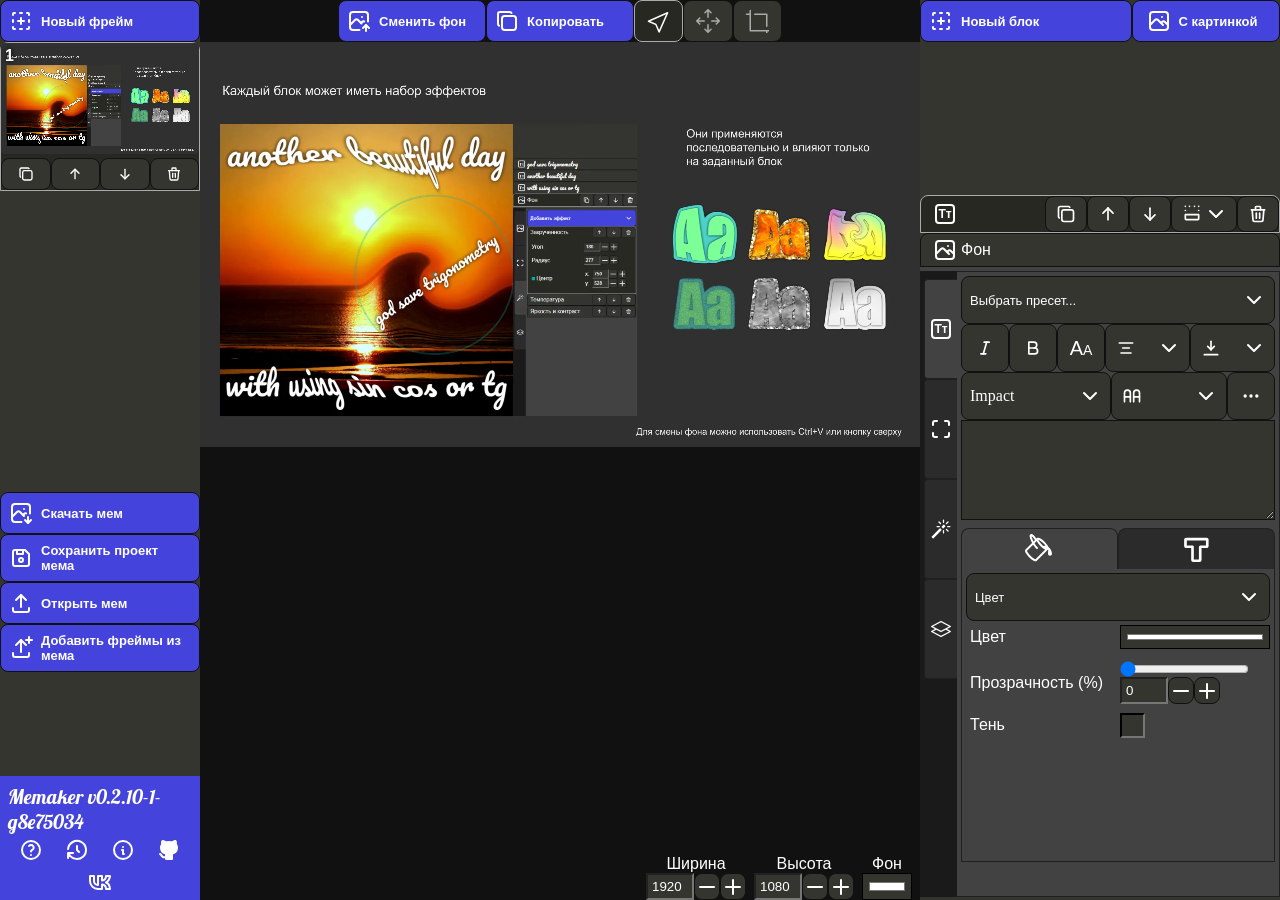
==== index.html @ e0b10270 "Deploy to GitHub pages" ====
<!DOCTYPE html>
<html lang="en">
	<head>
		<meta charset="utf-8" />
		<link rel="icon" href="./favicon.png" />
		<meta name="viewport" content="width=device-width" />
		<title>Memaker</title>
		
		<link href="./_app/immutable/assets/2.ce7e5492.css" rel="stylesheet">
		<link rel="modulepreload" href="./_app/immutable/entry/start.49e0e25c.js">
		<link rel="modulepreload" href="./_app/immutable/chunks/index.93773fab.js">
		<link rel="modulepreload" href="./_app/immutable/chunks/singletons.8a8982b1.js">
		<link rel="modulepreload" href="./_app/immutable/chunks/index.cdd71a1a.js">
		<link rel="modulepreload" href="./_app/immutable/entry/app.659d3647.js">
		<link rel="modulepreload" href="./_app/immutable/nodes/0.1fbc94a4.js">
		<link rel="modulepreload" href="./_app/immutable/nodes/2.ffaae3f9.js">
		<style>
			* {
				padding: 0;
				margin: 0;
				box-sizing: border-box;
			}
		</style>
		<link
			href="https://fonts.googleapis.com/css2?family=Lobster&family=Pacifico&family=Caveat&family=Comforter&family=Raleway&family=Lora&family=Marck+Script&family=Bad+Script&family=Tektur&family=Press+Start+2P&family=Unbounded&family=JetBrains+Mono"
			rel="stylesheet"
		/>
		<link href="https://fonts.cdnfonts.com/css/next-art" rel="stylesheet" />
		<link href="https://fonts.cdnfonts.com/css/helvetica-255" rel="stylesheet" />
		<link href="https://fonts.cdnfonts.com/css/impact" rel="stylesheet" />
	</head>
	<body data-sveltekit-preload-data="hover">
		<div style="display: contents">



<div style="--text-secondary: white;--secondary: #34352F;--secondary-hover: #3E3D32;--secondary-active: #272822;--border-secondary: 1px solid #111111;--border-secondary-hover: 1px solid #222222;--border-secondary-active: 1px solid #aaaaaa;--border: none;--text-error: #ff0000;" class="svelte-18sulqr"><button class="backdrop fixed svelte-f5gose"></button>
	<div class="container fixed svelte-f5gose"><article class="svelte-f5gose">
			<section class="svelte-f5gose"><article class="svelte-1ow4yee">Собираем интерфейс...</article></section>
			</article></div>
	
	
	
	<article class="svelte-1y8uz14"><section class="svelte-1y8uz14"><article role="button" tabindex="1" title="" class="primary svelte-1fxt9u9    border" style="justify-content:flex-start;width:100%;;"><svg xmlns="http://www.w3.org/2000/svg" width="24" height="24" viewBox="0 0 24 24" fill="none" stroke="currentColor" stroke-width="2" stroke-linecap="round" stroke-linejoin="round" class="tabler-icon tabler-icon-new-section "><path d="M9 12l6 0"></path><path d="M12 9l0 6"></path><path d="M4 6v-1a1 1 0 0 1 1 -1h1m5 0h2m5 0h1a1 1 0 0 1 1 1v1m0 5v2m0 5v1a1 1 0 0 1 -1 1h-1m-5 0h-2m-5 0h-1a1 1 0 0 1 -1 -1v-1m0 -5v-2m0 -5"></path></svg> <span class="svelte-1y8uz14">Новый фрейм</span>
</article>
		<article class="main svelte-1163nbh" style="height: 50%;min-height: 50%;max-height: 50%;">
		<article class="item svelte-1163nbh active"><article class="svelte-awjzj9"><header class="svelte-awjzj9">1</header>
	<canvas class="svelte-awjzj9"></canvas>
	<footer style="--buttons-height: 32px" class="svelte-zcq5oe"><article role="button" tabindex="1" title="Создать копию" class="default svelte-1fxt9u9    border" style="justify-content:center;width:100%;;"><svg xmlns="http://www.w3.org/2000/svg" width="16" height="16" viewBox="0 0 24 24" fill="none" stroke="currentColor" stroke-width="2" stroke-linecap="round" stroke-linejoin="round" class="tabler-icon tabler-icon-copy "><path d="M7 7m0 2.667a2.667 2.667 0 0 1 2.667 -2.667h8.666a2.667 2.667 0 0 1 2.667 2.667v8.666a2.667 2.667 0 0 1 -2.667 2.667h-8.666a2.667 2.667 0 0 1 -2.667 -2.667z"></path><path d="M4.012 16.737a2.005 2.005 0 0 1 -1.012 -1.737v-10c0 -1.1 .9 -2 2 -2h10c.75 0 1.158 .385 1.5 1"></path></svg>
</article>
	<article role="button" tabindex="1" title="Поменять местами с верхним" class="default svelte-1fxt9u9    border" style="justify-content:center;width:100%;;"><svg xmlns="http://www.w3.org/2000/svg" width="16" height="16" viewBox="0 0 24 24" fill="none" stroke="currentColor" stroke-width="2" stroke-linecap="round" stroke-linejoin="round" class="tabler-icon tabler-icon-arrow-up "><path d="M12 5l0 14"></path><path d="M18 11l-6 -6"></path><path d="M6 11l6 -6"></path></svg>
</article>
	<article role="button" tabindex="1" title="Поменять местами с нижним" class="default svelte-1fxt9u9    border" style="justify-content:center;width:100%;;"><svg xmlns="http://www.w3.org/2000/svg" width="16" height="16" viewBox="0 0 24 24" fill="none" stroke="currentColor" stroke-width="2" stroke-linecap="round" stroke-linejoin="round" class="tabler-icon tabler-icon-arrow-down "><path d="M12 5l0 14"></path><path d="M18 13l-6 6"></path><path d="M6 13l6 6"></path></svg>
</article>
	
	<article role="button" tabindex="1" title="Удалить" class="danger svelte-1fxt9u9    border" style="justify-content:center;width:100%;;"><svg xmlns="http://www.w3.org/2000/svg" width="16" height="16" viewBox="0 0 24 24" fill="none" stroke="currentColor" stroke-width="2" stroke-linecap="round" stroke-linejoin="round" class="tabler-icon tabler-icon-trash "><path d="M4 7l16 0"></path><path d="M10 11l0 6"></path><path d="M14 11l0 6"></path><path d="M5 7l1 12a2 2 0 0 0 2 2h8a2 2 0 0 0 2 -2l1 -12"></path><path d="M9 7v-3a1 1 0 0 1 1 -1h4a1 1 0 0 1 1 1v3"></path></svg>
</article>
</footer>
</article>
		</article>
</article>
		<article role="button" tabindex="1" title="" class="primary svelte-1fxt9u9    border" style="justify-content:flex-start;width:100%;;"><svg xmlns="http://www.w3.org/2000/svg" width="24" height="24" viewBox="0 0 24 24" fill="none" stroke="currentColor" stroke-width="2" stroke-linecap="round" stroke-linejoin="round" class="tabler-icon tabler-icon-photo-down "><path d="M15 8h.01"></path><path d="M12.5 21h-6.5a3 3 0 0 1 -3 -3v-12a3 3 0 0 1 3 -3h12a3 3 0 0 1 3 3v6.5"></path><path d="M3 16l5 -5c.928 -.893 2.072 -.893 3 0l4 4"></path><path d="M14 14l1 -1c.653 -.629 1.413 -.815 2.13 -.559"></path><path d="M19 16v6"></path><path d="M22 19l-3 3l-3 -3"></path></svg> <span class="svelte-1y8uz14">Скачать мем</span>
</article>
		<article role="button" tabindex="1" title="" class="primary svelte-1fxt9u9    border" style="justify-content:flex-start;width:100%;;"><svg xmlns="http://www.w3.org/2000/svg" width="24" height="24" viewBox="0 0 24 24" fill="none" stroke="currentColor" stroke-width="2" stroke-linecap="round" stroke-linejoin="round" class="tabler-icon tabler-icon-device-floppy "><path d="M6 4h10l4 4v10a2 2 0 0 1 -2 2h-12a2 2 0 0 1 -2 -2v-12a2 2 0 0 1 2 -2"></path><path d="M12 14m-2 0a2 2 0 1 0 4 0a2 2 0 1 0 -4 0"></path><path d="M14 4l0 4l-6 0l0 -4"></path></svg> <span class="svelte-1y8uz14">Сохранить проект мема</span>
</article>
		<label class=" svelte-187m8cr"><article role="button" tabindex="1" title="" class="primary svelte-1fxt9u9    border" style="justify-content:flex-start;width:100%;;"><svg xmlns="http://www.w3.org/2000/svg" width="24" height="24" viewBox="0 0 24 24" fill="none" stroke="currentColor" stroke-width="2" stroke-linecap="round" stroke-linejoin="round" class="tabler-icon tabler-icon-upload "><path d="M4 17v2a2 2 0 0 0 2 2h12a2 2 0 0 0 2 -2v-2"></path><path d="M7 9l5 -5l5 5"></path><path d="M12 4l0 12"></path></svg><span class="svelte-1y8uz14">Открыть мем</span>
</article>
	<input accept=".meme" type="file" class="svelte-187m8cr">
</label>
		<label class=" svelte-187m8cr"><article role="button" tabindex="1" title="" class="primary svelte-1fxt9u9    border" style="justify-content:flex-start;width:100%;;"><svg class="icon icon-tabler icon-tabler-upload" fill="none" stroke="currentColor" stroke-linecap="round" stroke-linejoin="round" stroke-width="2" version="1.1" width="24" height="24" viewBox="0 0 24 24" xmlns="http://www.w3.org/2000/svg" style="min-width:24px"><path d="M0 0h24v24H0z" fill="none" stroke="none"></path><path d="m4 17v2a2 2 0 0 0 2 2h12a2 2 0 0 0 2-2v-2"></path><path d="m7 9 5-5 5 5"></path><path d="m12 4v12"></path><path d="m17 4h6"></path><path d="m20 1v6"></path></svg><span class="svelte-1y8uz14">Добавить фреймы из мема</span>
</article>
	<input accept=".meme" type="file" class="svelte-187m8cr">
</label>
		<article class="svelte-m4jmhf">
	
	<header class="svelte-m4jmhf">Memaker v0.2.10-1-g8e75034</header>
	<section class="svelte-m4jmhf">
		<div title="Открыть пример" class="svelte-m4jmhf"><svg xmlns="http://www.w3.org/2000/svg" width="24" height="24" viewBox="0 0 24 24" fill="none" stroke="currentColor" stroke-width="2" stroke-linecap="round" stroke-linejoin="round" class="tabler-icon tabler-icon-help "><path d="M12 12m-9 0a9 9 0 1 0 18 0a9 9 0 1 0 -18 0"></path><path d="M12 17l0 .01"></path><path d="M12 13.5a1.5 1.5 0 0 1 1 -1.5a2.6 2.6 0 1 0 -3 -4"></path></svg></div>
		
		<div title="История версий приложения" class="svelte-m4jmhf"><svg xmlns="http://www.w3.org/2000/svg" width="24" height="24" viewBox="0 0 24 24" fill="none" stroke="currentColor" stroke-width="2" stroke-linecap="round" stroke-linejoin="round" class="tabler-icon tabler-icon-history "><path d="M12 8l0 4l2 2"></path><path d="M3.05 11a9 9 0 1 1 .5 4m-.5 5v-5h5"></path></svg></div>
		
		<div title="О проекте" class="svelte-m4jmhf"><svg xmlns="http://www.w3.org/2000/svg" width="24" height="24" viewBox="0 0 24 24" fill="none" stroke="currentColor" stroke-width="2" stroke-linecap="round" stroke-linejoin="round" class="tabler-icon tabler-icon-info-circle "><path d="M3 12a9 9 0 1 0 18 0a9 9 0 0 0 -18 0"></path><path d="M12 9h.01"></path><path d="M11 12h1v4h1"></path></svg></div>
		<a target="_blank" rel="noreferrer" title="GitHub репозиторий" href="https://github.com/RobolabGs2/memaker" class="svelte-m4jmhf"><svg xmlns="http://www.w3.org/2000/svg" width="24" height="24" viewBox="0 0 24 24" fill="none" stroke="currentColor" stroke-width="2" stroke-linecap="round" stroke-linejoin="round" class="tabler-icon tabler-icon-brand-github-filled "><path d="M5.315 2.1c.791 -.113 1.9 .145 3.333 .966l.272 .161l.16 .1l.397 -.083a13.3 13.3 0 0 1 4.59 -.08l.456 .08l.396 .083l.161 -.1c1.385 -.84 2.487 -1.17 3.322 -1.148l.164 .008l.147 .017l.076 .014l.05 .011l.144 .047a1 1 0 0 1 .53 .514a5.2 5.2 0 0 1 .397 2.91l-.047 .267l-.046 .196l.123 .163c.574 .795 .93 1.728 1.03 2.707l.023 .295l.007 .272c0 3.855 -1.659 5.883 -4.644 6.68l-.245 .061l-.132 .029l.014 .161l.008 .157l.004 .365l-.002 .213l-.003 3.834a1 1 0 0 1 -.883 .993l-.117 .007h-6a1 1 0 0 1 -.993 -.883l-.007 -.117v-.734c-1.818 .26 -3.03 -.424 -4.11 -1.878l-.535 -.766c-.28 -.396 -.455 -.579 -.589 -.644l-.048 -.019a1 1 0 0 1 .564 -1.918c.642 .188 1.074 .568 1.57 1.239l.538 .769c.76 1.079 1.36 1.459 2.609 1.191l.001 -.678l-.018 -.168a5.03 5.03 0 0 1 -.021 -.824l.017 -.185l.019 -.12l-.108 -.024c-2.976 -.71 -4.703 -2.573 -4.875 -6.139l-.01 -.31l-.004 -.292a5.6 5.6 0 0 1 .908 -3.051l.152 -.222l.122 -.163l-.045 -.196a5.2 5.2 0 0 1 .145 -2.642l.1 -.282l.106 -.253a1 1 0 0 1 .529 -.514l.144 -.047l.154 -.03z" stroke-width="0" fill="currentColor"></path></svg></a>
		<a target="_blank" rel="noreferrer" title="Группа ВК" href="https://vk.com/memaker_app" class="svelte-m4jmhf"><svg xmlns="http://www.w3.org/2000/svg" width="24" height="24" viewBox="0 0 24 24" fill="none" stroke="currentColor" stroke-width="2" stroke-linecap="round" stroke-linejoin="round" class="tabler-icon tabler-icon-brand-vk "><path d="M14 19h-4a8 8 0 0 1 -8 -8v-5h4v5a4 4 0 0 0 4 4h0v-9h4v4.5l.03 0a4.531 4.531 0 0 0 3.97 -4.496h4l-.342 1.711a6.858 6.858 0 0 1 -3.658 4.789h0a5.34 5.34 0 0 1 3.566 4.111l.434 2.389h0h-4a4.531 4.531 0 0 0 -3.97 -4.496v4.5z"></path></svg></a></section>
</article></section>
	<section class="svelte-1y8uz14"><header class="controls svelte-1y8uz14"><label class=" svelte-187m8cr"><article role="button" tabindex="1" title="" class="primary svelte-1fxt9u9    border" style="justify-content:flex-start;width:100%;;"><svg xmlns="http://www.w3.org/2000/svg" width="24" height="24" viewBox="0 0 24 24" fill="none" stroke="currentColor" stroke-width="2" stroke-linecap="round" stroke-linejoin="round" class="tabler-icon tabler-icon-photo-up "><path d="M15 8h.01"></path><path d="M12.5 21h-6.5a3 3 0 0 1 -3 -3v-12a3 3 0 0 1 3 -3h12a3 3 0 0 1 3 3v6.5"></path><path d="M3 16l5 -5c.928 -.893 2.072 -.893 3 0l3.5 3.5"></path><path d="M14 14l1 -1c.679 -.653 1.473 -.829 2.214 -.526"></path><path d="M19 22v-6"></path><path d="M22 19l-3 -3l-3 3"></path></svg><span class="svelte-1y8uz14">Сменить фон</span>
</article>
	<input accept="image/*" type="file" class="svelte-187m8cr">
</label>
			<article role="button" tabindex="1" title="" class="primary svelte-1fxt9u9    border" style="justify-content:flex-start;width:100%;;"><svg xmlns="http://www.w3.org/2000/svg" width="24" height="24" viewBox="0 0 24 24" fill="none" stroke="currentColor" stroke-width="2" stroke-linecap="round" stroke-linejoin="round" class="tabler-icon tabler-icon-copy "><path d="M7 7m0 2.667a2.667 2.667 0 0 1 2.667 -2.667h8.666a2.667 2.667 0 0 1 2.667 2.667v8.666a2.667 2.667 0 0 1 -2.667 2.667h-8.666a2.667 2.667 0 0 1 -2.667 -2.667z"></path><path d="M4.012 16.737a2.005 2.005 0 0 1 -1.012 -1.737v-10c0 -1.1 .9 -2 2 -2h10c.75 0 1.158 .385 1.5 1"></path></svg><span class="svelte-1y8uz14">Копировать</span>
</article>
			<article class="svelte-1v11mi3"><article role="button" tabindex="1" title="Указатель" class="default svelte-1fxt9u9 active   border" style="justify-content:center;width:100%;;"><svg width="24" height="24" viewBox="0 0 16 16" style="--sx: 1; --sy: 1; --r: 0deg" class="svelte-6o90uh"><path d="M14.082 2.182a.5.5 0 0 1 .103.557L8.528 15.467a.5.5 0 0 1-.917-.007L5.57 10.694.803 8.652a.5.5 0 0 1-.006-.916l12.728-5.657a.5.5 0 0 1 .556.103zM2.25 8.184l3.897 1.67a.5.5 0 0 1 .262.263l1.67 3.897L12.743 3.52 2.25 8.184z" class="svelte-6o90uh"></path></svg>
		
</article><article role="button" tabindex="1" title="Модифицировать блок
(для прямоугольных блоков)" class="default svelte-1fxt9u9  disabled  border" style="justify-content:center;width:100%;;"><svg width="24" height="24" viewBox="0 0 16 16" style="--sx: 1; --sy: 1; --r: 0deg" class="svelte-6o90uh"><path d="M7.646.146a.5.5 0 0 1 .708 0l2 2a.5.5 0 0 1-.708.708L8.5 1.707V5.5a.5.5 0 0 1-1 0V1.707L6.354 2.854a.5.5 0 1 1-.708-.708l2-2zM8 10a.5.5 0 0 1 .5.5v3.793l1.146-1.147a.5.5 0 0 1 .708.708l-2 2a.5.5 0 0 1-.708 0l-2-2a.5.5 0 0 1 .708-.708L7.5 14.293V10.5A.5.5 0 0 1 8 10zM.146 8.354a.5.5 0 0 1 0-.708l2-2a.5.5 0 1 1 .708.708L1.707 7.5H5.5a.5.5 0 0 1 0 1H1.707l1.147 1.146a.5.5 0 0 1-.708.708l-2-2zM10 8a.5.5 0 0 1 .5-.5h3.793l-1.147-1.146a.5.5 0 0 1 .708-.708l2 2a.5.5 0 0 1 0 .708l-2 2a.5.5 0 0 1-.708-.708L14.293 8.5H10.5A.5.5 0 0 1 10 8z" class="svelte-6o90uh"></path></svg>
		
</article><article role="button" tabindex="1" title="Обрезать изображение
(для прямоугольных блоков)" class="default svelte-1fxt9u9  disabled  border" style="justify-content:center;width:100%;;"><svg width="24" height="24" viewBox="0 0 16 16" style="--sx: 1; --sy: 1; --r: 0deg" class="svelte-6o90uh"><path d="M3.5.5A.5.5 0 0 1 4 1v13h13a.5.5 0 0 1 0 1h-2v2a.5.5 0 0 1-1 0v-2H3.5a.5.5 0 0 1-.5-.5V4H1a.5.5 0 0 1 0-1h2V1a.5.5 0 0 1 .5-.5zm2.5 3a.5.5 0 0 1 .5-.5h8a.5.5 0 0 1 .5.5v8a.5.5 0 0 1-1 0V4H6.5a.5.5 0 0 1-.5-.5z" class="svelte-6o90uh"></path></svg>
		
</article>
</article></header>
		<header class="canvas svelte-1y8uz14"><article class="svelte-flcf9e"><canvas style="background-image: url(./_app/immutable/assets/transparency_background.5a910bcc.webp)" class="svelte-flcf9e"></canvas>
	<canvas class="svelte-flcf9e"></canvas>
</article></header>
		
		<article class="svelte-yg88id"><section class="svelte-yg88id">Ширина<article class="svelte-iwgdm5">
	<input style="width:48px;" value="600">
	<footer class="svelte-iwgdm5"><article role="button" tabindex="1" title="Шаг: 1
Ctrl: x2
Shift: x5" class="default svelte-1fxt9u9   disablePadding border" style="justify-content:center;width:100%;;"><svg xmlns="http://www.w3.org/2000/svg" width="24" height="24" viewBox="0 0 24 24" fill="none" stroke="currentColor" stroke-width="2" stroke-linecap="round" stroke-linejoin="round" class="tabler-icon tabler-icon-minus "><path d="M5 12l14 0"></path></svg>
</article>
			<article role="button" tabindex="1" title="Шаг: 1
Ctrl: x2
Shift: x5" class="default svelte-1fxt9u9   disablePadding border" style="justify-content:center;width:100%;;"><svg xmlns="http://www.w3.org/2000/svg" width="24" height="24" viewBox="0 0 24 24" fill="none" stroke="currentColor" stroke-width="2" stroke-linecap="round" stroke-linejoin="round" class="tabler-icon tabler-icon-plus "><path d="M12 5l0 14"></path><path d="M5 12l14 0"></path></svg>
</article></footer>
</article></section>
	<section class="svelte-yg88id">Высота<article class="svelte-iwgdm5">
	<input style="width:48px;" value="300">
	<footer class="svelte-iwgdm5"><article role="button" tabindex="1" title="Шаг: 1
Ctrl: x2
Shift: x5" class="default svelte-1fxt9u9   disablePadding border" style="justify-content:center;width:100%;;"><svg xmlns="http://www.w3.org/2000/svg" width="24" height="24" viewBox="0 0 24 24" fill="none" stroke="currentColor" stroke-width="2" stroke-linecap="round" stroke-linejoin="round" class="tabler-icon tabler-icon-minus "><path d="M5 12l14 0"></path></svg>
</article>
			<article role="button" tabindex="1" title="Шаг: 1
Ctrl: x2
Shift: x5" class="default svelte-1fxt9u9   disablePadding border" style="justify-content:center;width:100%;;"><svg xmlns="http://www.w3.org/2000/svg" width="24" height="24" viewBox="0 0 24 24" fill="none" stroke="currentColor" stroke-width="2" stroke-linecap="round" stroke-linejoin="round" class="tabler-icon tabler-icon-plus "><path d="M12 5l0 14"></path><path d="M5 12l14 0"></path></svg>
</article></footer>
</article></section>
	<section class="svelte-yg88id">Фон<input type="color" value="#ffffff"></section>
	
</article>
		</section>
	<section class="svelte-1y8uz14"><header style="display: flex;"><article role="button" tabindex="1" title="" class="primary svelte-1fxt9u9    border" style="justify-content:flex-start;width:100%;;"><svg xmlns="http://www.w3.org/2000/svg" width="24" height="24" viewBox="0 0 24 24" fill="none" stroke="currentColor" stroke-width="2" stroke-linecap="round" stroke-linejoin="round" class="tabler-icon tabler-icon-new-section "><path d="M9 12l6 0"></path><path d="M12 9l0 6"></path><path d="M4 6v-1a1 1 0 0 1 1 -1h1m5 0h2m5 0h1a1 1 0 0 1 1 1v1m0 5v2m0 5v1a1 1 0 0 1 -1 1h-1m-5 0h-2m-5 0h-1a1 1 0 0 1 -1 -1v-1m0 -5v-2m0 -5"></path></svg> <span class="svelte-1y8uz14">Новый блок</span>
</article>
			<article role="button" tabindex="1" title="" class="primary svelte-1fxt9u9   disablePadding border" style="justify-content:center;width:148px;min-width:148px;max-width:148px;;"><svg xmlns="http://www.w3.org/2000/svg" width="24" height="24" viewBox="0 0 24 24" fill="none" stroke="currentColor" stroke-width="2" stroke-linecap="round" stroke-linejoin="round" class="tabler-icon tabler-icon-photo "><path d="M15 8h.01"></path><path d="M3 6a3 3 0 0 1 3 -3h12a3 3 0 0 1 3 3v12a3 3 0 0 1 -3 3h-12a3 3 0 0 1 -3 -3v-12z"></path><path d="M3 16l5 -5c.928 -.893 2.072 -.893 3 0l5 5"></path><path d="M14 14l1 -1c.928 -.893 2.072 -.893 3 0l3 3"></path></svg> <span class="svelte-1y8uz14">С картинкой</span>
</article></header>
		<article class="main svelte-1163nbh reverse" style="height: 25%;min-height: 25%;max-height: 25%;">
		<article class="item svelte-1163nbh active"><article class="svelte-bube6y"><section class="svelte-bube6y"><span class="icon svelte-1xqd1d5" style="
width: 20px;
min-width: 20px;
height: 20px;
min-height: 20px;
font-size: 12px;
">Тт</span>
			<span style="font:normal normal normal 16px &quot;Impact&quot;;" class="svelte-bube6y">Loading...</span></section>
	<footer style="--buttons-height: 36px" class="svelte-zcq5oe"><article role="button" tabindex="1" title="Создать копию" class="default svelte-1fxt9u9    border" style="justify-content:center;width:100%;;"><svg xmlns="http://www.w3.org/2000/svg" width="20" height="20" viewBox="0 0 24 24" fill="none" stroke="currentColor" stroke-width="2" stroke-linecap="round" stroke-linejoin="round" class="tabler-icon tabler-icon-copy "><path d="M7 7m0 2.667a2.667 2.667 0 0 1 2.667 -2.667h8.666a2.667 2.667 0 0 1 2.667 2.667v8.666a2.667 2.667 0 0 1 -2.667 2.667h-8.666a2.667 2.667 0 0 1 -2.667 -2.667z"></path><path d="M4.012 16.737a2.005 2.005 0 0 1 -1.012 -1.737v-10c0 -1.1 .9 -2 2 -2h10c.75 0 1.158 .385 1.5 1"></path></svg>
</article>
	<article role="button" tabindex="1" title="Поменять местами с верхним" class="default svelte-1fxt9u9    border" style="justify-content:center;width:100%;;"><svg xmlns="http://www.w3.org/2000/svg" width="20" height="20" viewBox="0 0 24 24" fill="none" stroke="currentColor" stroke-width="2" stroke-linecap="round" stroke-linejoin="round" class="tabler-icon tabler-icon-arrow-up "><path d="M12 5l0 14"></path><path d="M18 11l-6 -6"></path><path d="M6 11l6 -6"></path></svg>
</article>
	<article role="button" tabindex="1" title="Поменять местами с нижним" class="default svelte-1fxt9u9    border" style="justify-content:center;width:100%;;"><svg xmlns="http://www.w3.org/2000/svg" width="20" height="20" viewBox="0 0 24 24" fill="none" stroke="currentColor" stroke-width="2" stroke-linecap="round" stroke-linejoin="round" class="tabler-icon tabler-icon-arrow-down "><path d="M12 5l0 14"></path><path d="M18 13l-6 6"></path><path d="M6 13l6 6"></path></svg>
</article>
	<article style="height:36px;width:100%;flex:1;" class="svelte-wcd5xi"><article role="button" tabindex="1" title="" class="default svelte-1fxt9u9    border" style="justify-content:space-between;width:100%;height:36px;width:100%;;"><svg xmlns="http://www.w3.org/2000/svg" width="20" height="20" viewBox="0 0 24 24" fill="none" stroke="currentColor" stroke-width="2" stroke-linecap="round" stroke-linejoin="round" class="tabler-icon tabler-icon-settings "><path d="M10.325 4.317c.426 -1.756 2.924 -1.756 3.35 0a1.724 1.724 0 0 0 2.573 1.066c1.543 -.94 3.31 .826 2.37 2.37a1.724 1.724 0 0 0 1.065 2.572c1.756 .426 1.756 2.924 0 3.35a1.724 1.724 0 0 0 -1.066 2.573c.94 1.543 -.826 3.31 -2.37 2.37a1.724 1.724 0 0 0 -2.572 1.065c-.426 1.756 -2.924 1.756 -3.35 0a1.724 1.724 0 0 0 -2.573 -1.066c-1.543 .94 -3.31 -.826 -2.37 -2.37a1.724 1.724 0 0 0 -1.065 -2.572c-1.756 -.426 -1.756 -2.924 0 -3.35a1.724 1.724 0 0 0 1.066 -2.573c-.94 -1.543 .826 -3.31 2.37 -2.37c1 .608 2.296 .07 2.572 -1.065z"></path><path d="M9 12a3 3 0 1 0 6 0a3 3 0 0 0 -6 0"></path></svg>
		<svg xmlns="http://www.w3.org/2000/svg" width="24" height="24" viewBox="0 0 24 24" fill="none" stroke="currentColor" stroke-width="2" stroke-linecap="round" stroke-linejoin="round" class="tabler-icon tabler-icon-chevron-down "><path d="M6 9l6 6l6 -6"></path></svg>
</article>
	
</article>
	<article role="button" tabindex="1" title="Удалить" class="danger svelte-1fxt9u9    border" style="justify-content:center;width:100%;;"><svg xmlns="http://www.w3.org/2000/svg" width="20" height="20" viewBox="0 0 24 24" fill="none" stroke="currentColor" stroke-width="2" stroke-linecap="round" stroke-linejoin="round" class="tabler-icon tabler-icon-trash "><path d="M4 7l16 0"></path><path d="M10 11l0 6"></path><path d="M14 11l0 6"></path><path d="M5 7l1 12a2 2 0 0 0 2 2h8a2 2 0 0 0 2 -2l1 -12"></path><path d="M9 7v-3a1 1 0 0 1 1 -1h4a1 1 0 0 1 1 1v3"></path></svg>
</article>
</footer>
</article>
		</article>
</article>
		<article class="horizontal svelte-w57e1d"><header class="horizontal svelte-w57e1d" title="Двойным кликом можно свернуть/развернуть вкладки">
				<section class="tab horizontal svelte-w57e1d active"><div class="center svelte-1y8uz14" title="Текст"><span class="icon svelte-1xqd1d5" style="
width: 20px;
min-width: 20px;
height: 20px;
min-height: 20px;
font-size: 12px;
">Тт</span></div>
				</section>
				<section class="tab horizontal svelte-w57e1d"><div class="center svelte-1y8uz14" title="Контейнер"><svg xmlns="http://www.w3.org/2000/svg" width="24" height="24" viewBox="0 0 24 24" fill="none" stroke="currentColor" stroke-width="2" stroke-linecap="round" stroke-linejoin="round" class="tabler-icon tabler-icon-border-corners "><path d="M16 4h2a2 2 0 0 1 2 2v2"></path><path d="M20 16v2a2 2 0 0 1 -2 2h-2"></path><path d="M8 20h-2a2 2 0 0 1 -2 -2v-2"></path><path d="M4 8v-2a2 2 0 0 1 2 -2h2"></path></svg></div>
				</section>
				<section class="tab horizontal svelte-w57e1d"><div class="center svelte-1y8uz14" title="Эффекты"><svg width="20" height="20" viewBox="0 0 16 16" style="--sx: 1; --sy: 1; --r: 0deg" class="svelte-6o90uh"><path d="M9.5 2.672a.5.5 0 1 0 1 0V.843a.5.5 0 0 0-1 0zm4.5.035A.5.5 0 0 0 13.293 2L12 3.293a.5.5 0 1 0 .707.707zM7.293 4A.5.5 0 1 0 8 3.293L6.707 2A.5.5 0 0 0 6 2.707zm-.621 2.5a.5.5 0 1 0 0-1H4.843a.5.5 0 1 0 0 1zm8.485 0a.5.5 0 1 0 0-1h-1.829a.5.5 0 0 0 0 1zM13.293 10A.5.5 0 1 0 14 9.293L12.707 8a.5.5 0 1 0-.707.707zM9.5 11.157a.5.5 0 0 0 1 0V9.328a.5.5 0 0 0-1 0zm1.854-5.097a.5.5 0 0 0 0-.706l-.708-.708a.5.5 0 0 0-.707 0L8.646 5.94a.5.5 0 0 0 0 .707l.708.708a.5.5 0 0 0 .707 0l1.293-1.293Zm-3 3a.5.5 0 0 0 0-.706l-.708-.708a.5.5 0 0 0-.707 0L.646 13.94a.5.5 0 0 0 0 .707l.708.708a.5.5 0 0 0 .707 0z" class="svelte-6o90uh"></path></svg></div>
				</section>
				<section class="tab horizontal svelte-w57e1d"><div class="center svelte-1y8uz14" title="Наложение"><svg width="20" height="20" viewBox="0 0 16 16" style="--sx: 1; --sy: 1; --r: 0deg" class="svelte-6o90uh"><path d="M8.235 1.559a.5.5 0 0 0-.47 0l-7.5 4a.5.5 0 0 0 0 .882L3.188 8 .264 9.559a.5.5 0 0 0 0 .882l7.5 4a.5.5 0 0 0 .47 0l7.5-4a.5.5 0 0 0 0-.882L12.813 8l2.922-1.559a.5.5 0 0 0 0-.882zm3.515 7.008L14.438 10 8 13.433 1.562 10 4.25 8.567l3.515 1.874a.5.5 0 0 0 .47 0zM8 9.433 1.562 6 8 2.567 14.438 6z" class="svelte-6o90uh"></path></svg></div>
				</section></header>
	<section class="content svelte-w57e1d"><div slot="content"><article><article style="height:48px;width:100%;" class="svelte-wcd5xi"><article role="button" tabindex="1" title="" class="default svelte-1fxt9u9    border" style="justify-content:space-between;width:100%;height:48px;width:100%;;"><div>Выбрать пресет...</div>
		<svg xmlns="http://www.w3.org/2000/svg" width="24" height="24" viewBox="0 0 24 24" fill="none" stroke="currentColor" stroke-width="2" stroke-linecap="round" stroke-linejoin="round" class="tabler-icon tabler-icon-chevron-down "><path d="M6 9l6 6l6 -6"></path></svg>
</article>
	
</article>
	<article class="svelte-1kluryt"><article role="button" tabindex="1" title="Курсив" class="default svelte-1fxt9u9    border" style="justify-content:center;width:48px;min-width:48px;max-width:48px;;"><svg xmlns="http://www.w3.org/2000/svg" width="20" height="20" viewBox="0 0 24 24" fill="none" stroke="currentColor" stroke-width="2" stroke-linecap="round" stroke-linejoin="round" class="tabler-icon tabler-icon-italic "><path d="M11 5l6 0"></path><path d="M7 19l6 0"></path><path d="M14 5l-4 14"></path></svg>
</article>
	<article role="button" tabindex="1" title="Жирный" class="default svelte-1fxt9u9    border" style="justify-content:center;width:48px;min-width:48px;max-width:48px;;"><svg xmlns="http://www.w3.org/2000/svg" width="20" height="20" viewBox="0 0 24 24" fill="none" stroke="currentColor" stroke-width="2" stroke-linecap="round" stroke-linejoin="round" class="tabler-icon tabler-icon-bold "><path d="M7 5h6a3.5 3.5 0 0 1 0 7h-6z"></path><path d="M13 12h1a3.5 3.5 0 0 1 0 7h-7v-7"></path></svg>
</article>
	<article role="button" tabindex="1" title="Капитель" class="default svelte-1fxt9u9    border" style="justify-content:center;width:48px;min-width:48px;max-width:48px;;"><span style="font-size: 20px;font-variant: small-caps;">Аа</span>
</article>

	<article style="height:48px;width:100%;min-width: 56px;max-width: 116px;" class="svelte-wcd5xi"><article role="button" tabindex="1" title="Выравнивание" class="default svelte-1fxt9u9    border" style="justify-content:space-between;width:100%;height:48px;width:100%;;"><svg xmlns="http://www.w3.org/2000/svg" width="20" height="20" viewBox="0 0 24 24" fill="none" stroke="currentColor" stroke-width="2" stroke-linecap="round" stroke-linejoin="round" class="tabler-icon tabler-icon-align-center "><path d="M4 6l16 0"></path><path d="M8 12l8 0"></path><path d="M6 18l12 0"></path></svg>
		<svg xmlns="http://www.w3.org/2000/svg" width="24" height="24" viewBox="0 0 24 24" fill="none" stroke="currentColor" stroke-width="2" stroke-linecap="round" stroke-linejoin="round" class="tabler-icon tabler-icon-chevron-down "><path d="M6 9l6 6l6 -6"></path></svg>
</article>
	
</article>
	<article style="height:48px;width:100%;min-width: 56px;max-width: 116px;" class="svelte-wcd5xi"><article role="button" tabindex="1" title="Позиционирование" class="default svelte-1fxt9u9    border" style="justify-content:space-between;width:100%;height:48px;width:100%;;"><svg width="20" height="20" viewBox="0 0 24 24" style="--sx: 1; --sy: 1; --r: 0deg" class="svelte-6o90uh"><path d="M13,6L15,4L16.42,5.42L12,9.84L7.58,5.42L9,4L11,6V2H13V6M3,11H21V13H3V11M13,18V22H11V18L9,20L7.58,18.58L12,14.16L16.42,18.58L15,20L13,18Z" class="svelte-6o90uh"></path></svg>
		<svg xmlns="http://www.w3.org/2000/svg" width="24" height="24" viewBox="0 0 24 24" fill="none" stroke="currentColor" stroke-width="2" stroke-linecap="round" stroke-linejoin="round" class="tabler-icon tabler-icon-chevron-down "><path d="M6 9l6 6l6 -6"></path></svg>
</article>
	
</article>
	<article style="height:48px;width:100%;min-width: 148px;" class="svelte-wcd5xi"><article role="button" tabindex="1" title="Шрифт" class="default svelte-1fxt9u9    border" style="justify-content:space-between;width:100%;height:48px;width:100%;;"><section style="font-family: 'Impact';font-size: 16px">Impact</section>
		<svg xmlns="http://www.w3.org/2000/svg" width="24" height="24" viewBox="0 0 24 24" fill="none" stroke="currentColor" stroke-width="2" stroke-linecap="round" stroke-linejoin="round" class="tabler-icon tabler-icon-chevron-down "><path d="M6 9l6 6l6 -6"></path></svg>
</article>
	
</article>
	<article style="height:48px;width:100%;min-width: 56px;max-width: 116px;" class="svelte-wcd5xi"><article role="button" tabindex="1" title="Регистр" class="default svelte-1fxt9u9    border" style="justify-content:space-between;width:100%;height:48px;width:100%;;"><svg xmlns="http://www.w3.org/2000/svg" width="20" height="20" viewBox="0 0 24 24" fill="none" stroke="currentColor" stroke-width="2" stroke-linecap="round" stroke-linejoin="round" class="tabler-icon tabler-icon-letter-case-upper "><path d="M3 19v-10.5a3.5 3.5 0 0 1 7 0v10.5"></path><path d="M3 13h7"></path><path d="M14 19v-10.5a3.5 3.5 0 0 1 7 0v10.5"></path><path d="M14 13h7"></path></svg>
		<svg xmlns="http://www.w3.org/2000/svg" width="24" height="24" viewBox="0 0 24 24" fill="none" stroke="currentColor" stroke-width="2" stroke-linecap="round" stroke-linejoin="round" class="tabler-icon tabler-icon-chevron-down "><path d="M6 9l6 6l6 -6"></path></svg>
</article>
	
</article>
	<article role="button" tabindex="1" title="Ещё настройки" class="default svelte-1fxt9u9    border" style="justify-content:center;width:48px;min-width:48px;max-width:48px;;"><svg xmlns="http://www.w3.org/2000/svg" width="20" height="20" viewBox="0 0 24 24" fill="none" stroke="currentColor" stroke-width="2" stroke-linecap="round" stroke-linejoin="round" class="tabler-icon tabler-icon-dots "><path d="M5 12m-1 0a1 1 0 1 0 2 0a1 1 0 1 0 -2 0"></path><path d="M12 12m-1 0a1 1 0 1 0 2 0a1 1 0 1 0 -2 0"></path><path d="M19 12m-1 0a1 1 0 1 0 2 0a1 1 0 1 0 -2 0"></path></svg>
</article>
</article>
	
	<textarea style="width:100%;max-width: 100%;min-width: 100%;" rows="6" class="svelte-s55el5">Loading...</textarea>

	<article class="vertical svelte-w57e1d"><header class="vertical svelte-w57e1d" title="">
				<section class="tab vertical svelte-w57e1d active"><div class="icon svelte-s55el5" title="Заливка"><svg width="32" height="32" viewBox="0 0 16 16" style="--sx: 1; --sy: 1; --r: 0deg" class="svelte-6o90uh"><path d="M6.192 2.78c-.458-.677-.927-1.248-1.35-1.643a2.972 2.972 0 0 0-.71-.515c-.217-.104-.56-.205-.882-.02-.367.213-.427.63-.43.896-.003.304.064.664.173 1.044.196.687.556 1.528 1.035 2.402L.752 8.22c-.277.277-.269.656-.218.918.055.283.187.593.36.903.348.627.92 1.361 1.626 2.068.707.707 1.441 1.278 2.068 1.626.31.173.62.305.903.36.262.05.64.059.918-.218l5.615-5.615c.118.257.092.512.05.939-.03.292-.068.665-.073 1.176v.123h.003a1 1 0 0 0 1.993 0H14v-.057a1.01 1.01 0 0 0-.004-.117c-.055-1.25-.7-2.738-1.86-3.494a4.322 4.322 0 0 0-.211-.434c-.349-.626-.92-1.36-1.627-2.067-.707-.707-1.441-1.279-2.068-1.627-.31-.172-.62-.304-.903-.36-.262-.05-.64-.058-.918.219l-.217.216zM4.16 1.867c.381.356.844.922 1.311 1.632l-.704.705c-.382-.727-.66-1.402-.813-1.938a3.283 3.283 0 0 1-.131-.673c.091.061.204.15.337.274zm.394 3.965c.54.852 1.107 1.567 1.607 2.033a.5.5 0 1 0 .682-.732c-.453-.422-1.017-1.136-1.564-2.027l1.088-1.088c.054.12.115.243.183.365.349.627.92 1.361 1.627 2.068.706.707 1.44 1.278 2.068 1.626.122.068.244.13.365.183l-4.861 4.862a.571.571 0 0 1-.068-.01c-.137-.027-.342-.104-.608-.252-.524-.292-1.186-.8-1.846-1.46-.66-.66-1.168-1.32-1.46-1.846-.147-.265-.225-.47-.251-.607a.573.573 0 0 1-.01-.068l3.048-3.047zm2.87-1.935a2.44 2.44 0 0 1-.241-.561c.135.033.324.11.562.241.524.292 1.186.8 1.846 1.46.45.45.83.901 1.118 1.31a3.497 3.497 0 0 0-1.066.091 11.27 11.27 0 0 1-.76-.694c-.66-.66-1.167-1.322-1.458-1.847z" class="svelte-6o90uh"></path></svg></div>
				</section>
				<section class="tab vertical svelte-w57e1d"><div class="icon svelte-s55el5" title="Обводка"><svg xmlns="http://www.w3.org/2000/svg" width="32" height="32" viewBox="0 0 24 24" fill="none" stroke="currentColor" stroke-width="2" stroke-linecap="round" stroke-linejoin="round" transform="rotate(-12)" class="tabler-icon tabler-icon-brand-topbuzz "><path d="M4.417 8.655a.524 .524 0 0 1 -.405 -.622l.986 -4.617a.524 .524 0 0 1 .626 -.404l14.958 3.162c.285 .06 .467 .339 .406 .622l-.987 4.618a.524 .524 0 0 1 -.625 .404l-4.345 -.92c-.198 -.04 -.315 .024 -.353 .197l-2.028 9.49a.527 .527 0 0 1 -.625 .404l-4.642 -.982a.527 .527 0 0 1 -.406 -.622l2.028 -9.493c.037 -.17 -.031 -.274 -.204 -.31l-4.384 -.927z"></path></svg></div>
				</section></header>
	<section class="content svelte-w57e1d"><div slot="content"><article class="svelte-1b7lwvz"><header><article style="height:48px;width:100%;" class="svelte-wcd5xi"><article role="button" tabindex="1" title="" class="default svelte-1fxt9u9    border" style="justify-content:space-between;width:100%;height:48px;width:100%;;">Цвет
		<svg xmlns="http://www.w3.org/2000/svg" width="24" height="24" viewBox="0 0 24 24" fill="none" stroke="currentColor" stroke-width="2" stroke-linecap="round" stroke-linejoin="round" class="tabler-icon tabler-icon-chevron-down "><path d="M6 9l6 6l6 -6"></path></svg>
</article>
	
</article></header>
	<article class="svelte-i0r9v3"><div><label class="svelte-1txamjl">Цвет<input type="color" value="#ffffff">
	
</label></div>
			<div><label class="svelte-1txamjl">Прозрачность (%) <article class="svelte-iwgdm5"><input type="range" min="0" max="100" step="1" class="svelte-1kebi6n" value="0">
	<input style="width:48px;" value="0">
	<footer class="svelte-iwgdm5"><article role="button" tabindex="1" title="Шаг: 1
Ctrl: x2
Shift: x5" class="default svelte-1fxt9u9   disablePadding border" style="justify-content:center;width:100%;;"><svg xmlns="http://www.w3.org/2000/svg" width="24" height="24" viewBox="0 0 24 24" fill="none" stroke="currentColor" stroke-width="2" stroke-linecap="round" stroke-linejoin="round" class="tabler-icon tabler-icon-minus "><path d="M5 12l14 0"></path></svg>
</article>
			<article role="button" tabindex="1" title="Шаг: 1
Ctrl: x2
Shift: x5" class="default svelte-1fxt9u9   disablePadding border" style="justify-content:center;width:100%;;"><svg xmlns="http://www.w3.org/2000/svg" width="24" height="24" viewBox="0 0 24 24" fill="none" stroke="currentColor" stroke-width="2" stroke-linecap="round" stroke-linejoin="round" class="tabler-icon tabler-icon-plus "><path d="M12 5l0 14"></path><path d="M5 12l14 0"></path></svg>
</article></footer>
</article>
	
</label>
				<label class="svelte-1txamjl">Тень <article class="svelte-t8yx33"><input type="checkbox" class="svelte-t8yx33">
	<span class="svelte-t8yx33"></span></article>


	
</label>
				</div></article>
</article></div>
		</section><section class="content svelte-w57e1d hide"><div slot="content"><label class="svelte-1txamjl">Толщина обводки (%)
					<article class="svelte-iwgdm5"><input type="range" min="0" max="50" step="1" class="svelte-1kebi6n" value="14">
	<input style="width:48px;" value="14">
	<footer class="svelte-iwgdm5"><article role="button" tabindex="1" title="Шаг: 1
Ctrl: x2
Shift: x5" class="default svelte-1fxt9u9   disablePadding border" style="justify-content:center;width:100%;;"><svg xmlns="http://www.w3.org/2000/svg" width="24" height="24" viewBox="0 0 24 24" fill="none" stroke="currentColor" stroke-width="2" stroke-linecap="round" stroke-linejoin="round" class="tabler-icon tabler-icon-minus "><path d="M5 12l14 0"></path></svg>
</article>
			<article role="button" tabindex="1" title="Шаг: 1
Ctrl: x2
Shift: x5" class="default svelte-1fxt9u9   disablePadding border" style="justify-content:center;width:100%;;"><svg xmlns="http://www.w3.org/2000/svg" width="24" height="24" viewBox="0 0 24 24" fill="none" stroke="currentColor" stroke-width="2" stroke-linecap="round" stroke-linejoin="round" class="tabler-icon tabler-icon-plus "><path d="M12 5l0 14"></path><path d="M5 12l14 0"></path></svg>
</article></footer>
</article>
	
</label>
				<article class="svelte-1b7lwvz"><header><article style="height:48px;width:100%;" class="svelte-wcd5xi"><article role="button" tabindex="1" title="" class="default svelte-1fxt9u9    border" style="justify-content:space-between;width:100%;height:48px;width:100%;;">Цвет
		<svg xmlns="http://www.w3.org/2000/svg" width="24" height="24" viewBox="0 0 24 24" fill="none" stroke="currentColor" stroke-width="2" stroke-linecap="round" stroke-linejoin="round" class="tabler-icon tabler-icon-chevron-down "><path d="M6 9l6 6l6 -6"></path></svg>
</article>
	
</article></header>
	<article class="svelte-i0r9v3"><div><label class="svelte-1txamjl">Цвет<input type="color" value="#000000">
	
</label></div>
			<div><label class="svelte-1txamjl">Прозрачность (%) <article class="svelte-iwgdm5"><input type="range" min="0" max="100" step="1" class="svelte-1kebi6n" value="0">
	<input style="width:48px;" value="0">
	<footer class="svelte-iwgdm5"><article role="button" tabindex="1" title="Шаг: 1
Ctrl: x2
Shift: x5" class="default svelte-1fxt9u9   disablePadding border" style="justify-content:center;width:100%;;"><svg xmlns="http://www.w3.org/2000/svg" width="24" height="24" viewBox="0 0 24 24" fill="none" stroke="currentColor" stroke-width="2" stroke-linecap="round" stroke-linejoin="round" class="tabler-icon tabler-icon-minus "><path d="M5 12l14 0"></path></svg>
</article>
			<article role="button" tabindex="1" title="Шаг: 1
Ctrl: x2
Shift: x5" class="default svelte-1fxt9u9   disablePadding border" style="justify-content:center;width:100%;;"><svg xmlns="http://www.w3.org/2000/svg" width="24" height="24" viewBox="0 0 24 24" fill="none" stroke="currentColor" stroke-width="2" stroke-linecap="round" stroke-linejoin="round" class="tabler-icon tabler-icon-plus "><path d="M12 5l0 14"></path><path d="M5 12l14 0"></path></svg>
</article></footer>
</article>
	
</label>
				<label class="svelte-1txamjl">Тень <article class="svelte-t8yx33"><input type="checkbox" class="svelte-t8yx33">
	<span class="svelte-t8yx33"></span></article>


	
</label>
				</div></article>
</article></div>
		</section>
</article>
</article></div>
		</section><section class="content svelte-w57e1d hide"><div slot="content"><article><article style="height:48px;width:100%;" class="svelte-wcd5xi"><article role="button" tabindex="1" title="" class="default svelte-1fxt9u9    border" style="justify-content:space-between;width:100%;height:48px;width:100%;;">Фиксированный
		<svg xmlns="http://www.w3.org/2000/svg" width="24" height="24" viewBox="0 0 24 24" fill="none" stroke="currentColor" stroke-width="2" stroke-linecap="round" stroke-linejoin="round" class="tabler-icon tabler-icon-chevron-down "><path d="M6 9l6 6l6 -6"></path></svg>
</article>
	
</article>
	<article class="svelte-i0r9v3"><label class="svelte-1txamjl">Максимальная ширина (%): <article class="svelte-iwgdm5"><input type="range" min="0" max="100" step="0.5" class="svelte-1kebi6n" value="90">
	<input style="width:48px;" value="90">
	<footer class="svelte-iwgdm5"><article role="button" tabindex="1" title="Шаг: 0.5
Ctrl: x2
Shift: x5" class="default svelte-1fxt9u9   disablePadding border" style="justify-content:center;width:100%;;"><svg xmlns="http://www.w3.org/2000/svg" width="24" height="24" viewBox="0 0 24 24" fill="none" stroke="currentColor" stroke-width="2" stroke-linecap="round" stroke-linejoin="round" class="tabler-icon tabler-icon-minus "><path d="M5 12l14 0"></path></svg>
</article>
			<article role="button" tabindex="1" title="Шаг: 0.5
Ctrl: x2
Shift: x5" class="default svelte-1fxt9u9   disablePadding border" style="justify-content:center;width:100%;;"><svg xmlns="http://www.w3.org/2000/svg" width="24" height="24" viewBox="0 0 24 24" fill="none" stroke="currentColor" stroke-width="2" stroke-linecap="round" stroke-linejoin="round" class="tabler-icon tabler-icon-plus "><path d="M12 5l0 14"></path><path d="M5 12l14 0"></path></svg>
</article></footer>
</article>
	
</label>
			<label class="svelte-1txamjl">Максимальная высота (%): <article class="svelte-iwgdm5"><input type="range" min="0" max="100" step="0.5" class="svelte-1kebi6n" value="90">
	<input style="width:48px;" value="90">
	<footer class="svelte-iwgdm5"><article role="button" tabindex="1" title="Шаг: 0.5
Ctrl: x2
Shift: x5" class="default svelte-1fxt9u9   disablePadding border" style="justify-content:center;width:100%;;"><svg xmlns="http://www.w3.org/2000/svg" width="24" height="24" viewBox="0 0 24 24" fill="none" stroke="currentColor" stroke-width="2" stroke-linecap="round" stroke-linejoin="round" class="tabler-icon tabler-icon-minus "><path d="M5 12l14 0"></path></svg>
</article>
			<article role="button" tabindex="1" title="Шаг: 0.5
Ctrl: x2
Shift: x5" class="default svelte-1fxt9u9   disablePadding border" style="justify-content:center;width:100%;;"><svg xmlns="http://www.w3.org/2000/svg" width="24" height="24" viewBox="0 0 24 24" fill="none" stroke="currentColor" stroke-width="2" stroke-linecap="round" stroke-linejoin="round" class="tabler-icon tabler-icon-plus "><path d="M12 5l0 14"></path><path d="M5 12l14 0"></path></svg>
</article></footer>
</article>
	
</label>
			<label class="svelte-1txamjl">Минимальная высота (%): <article class="svelte-iwgdm5"><input type="range" min="0" max="100" step="0.5" class="svelte-1kebi6n" value="0">
	<input style="width:48px;" value="0">
	<footer class="svelte-iwgdm5"><article role="button" tabindex="1" title="Шаг: 0.5
Ctrl: x2
Shift: x5" class="default svelte-1fxt9u9   disablePadding border" style="justify-content:center;width:100%;;"><svg xmlns="http://www.w3.org/2000/svg" width="24" height="24" viewBox="0 0 24 24" fill="none" stroke="currentColor" stroke-width="2" stroke-linecap="round" stroke-linejoin="round" class="tabler-icon tabler-icon-minus "><path d="M5 12l14 0"></path></svg>
</article>
			<article role="button" tabindex="1" title="Шаг: 0.5
Ctrl: x2
Shift: x5" class="default svelte-1fxt9u9   disablePadding border" style="justify-content:center;width:100%;;"><svg xmlns="http://www.w3.org/2000/svg" width="24" height="24" viewBox="0 0 24 24" fill="none" stroke="currentColor" stroke-width="2" stroke-linecap="round" stroke-linejoin="round" class="tabler-icon tabler-icon-plus "><path d="M12 5l0 14"></path><path d="M5 12l14 0"></path></svg>
</article></footer>
</article>
	
</label></article></article></div>
		</section><section class="content svelte-w57e1d hide"><div slot="content"><article class="svelte-19bln0u"><header><article style="height:48px;width:100%;" class="svelte-wcd5xi"><article role="button" tabindex="1" title="" class="primary svelte-1fxt9u9    border" style="justify-content:space-between;width:100%;height:48px;width:100%;;">Добавить эффект
		<svg xmlns="http://www.w3.org/2000/svg" width="24" height="24" viewBox="0 0 24 24" fill="none" stroke="currentColor" stroke-width="2" stroke-linecap="round" stroke-linejoin="round" class="tabler-icon tabler-icon-chevron-down "><path d="M6 9l6 6l6 -6"></path></svg>
</article>
	
</article></header>

	
</article></div>
		</section><section class="content svelte-w57e1d hide"><div slot="content"><article class="main svelte-1xgraxo"><label class="svelte-1txamjl">Прозрачность (%) <article class="svelte-iwgdm5"><input type="range" min="0" max="100" step="1" class="svelte-1kebi6n" value="0">
	<input style="width:48px;" value="0">
	<footer class="svelte-iwgdm5"><article role="button" tabindex="1" title="Шаг: 1
Ctrl: x2
Shift: x5" class="default svelte-1fxt9u9   disablePadding border" style="justify-content:center;width:100%;;"><svg xmlns="http://www.w3.org/2000/svg" width="24" height="24" viewBox="0 0 24 24" fill="none" stroke="currentColor" stroke-width="2" stroke-linecap="round" stroke-linejoin="round" class="tabler-icon tabler-icon-minus "><path d="M5 12l14 0"></path></svg>
</article>
			<article role="button" tabindex="1" title="Шаг: 1
Ctrl: x2
Shift: x5" class="default svelte-1fxt9u9   disablePadding border" style="justify-content:center;width:100%;;"><svg xmlns="http://www.w3.org/2000/svg" width="24" height="24" viewBox="0 0 24 24" fill="none" stroke="currentColor" stroke-width="2" stroke-linecap="round" stroke-linejoin="round" class="tabler-icon tabler-icon-plus "><path d="M12 5l0 14"></path><path d="M5 12l14 0"></path></svg>
</article></footer>
</article>
	
</label>
	<article class="block svelte-1xgraxo"><section class="svelte-1xgraxo">Режим:</section>
		<section class="svelte-1xgraxo"><article style="height:32px;width:100%;" class="svelte-wcd5xi"><article role="button" tabindex="1" title="" class="default svelte-1fxt9u9    border" style="justify-content:space-between;width:100%;height:32px;width:100%;;">Нормальный
		<svg xmlns="http://www.w3.org/2000/svg" width="24" height="24" viewBox="0 0 24 24" fill="none" stroke="currentColor" stroke-width="2" stroke-linecap="round" stroke-linejoin="round" class="tabler-icon tabler-icon-chevron-down "><path d="M6 9l6 6l6 -6"></path></svg>
</article>
	
</article></section></article>
	<label class="svelte-1txamjl"><span>Показать все настройки</span>
		<article class="svelte-t8yx33"><input type="checkbox" class="svelte-t8yx33">
	<span class="svelte-t8yx33"></span></article>


	
</label>
	
</article></div>
		</section>
</article></section>
</article>
</div>


			
			<script>
				{
					__sveltekit_17yz3o5 = {
						base: new URL(".", location).pathname.slice(0, -1),
						env: {}
					};

					const element = document.currentScript.parentElement;

					const data = [null,null];

					Promise.all([
						import("./_app/immutable/entry/start.49e0e25c.js"),
						import("./_app/immutable/entry/app.659d3647.js")
					]).then(([kit, app]) => {
						kit.start(app, element, {
							node_ids: [0, 2],
							data,
							form: null,
							error: null
						});
					});
				}
			</script>
		</div>
	</body>
</html>
---- _app/immutable/assets/2.ce7e5492.css ----
article.svelte-1fxt9u9{font-size:small;font-family:inherit;border-radius:8px;cursor:pointer;-webkit-user-select:none;user-select:none;display:flex;align-items:center;padding:8px;background-color:var(--secondary);color:var(--text-secondary);border:none}article.svelte-1fxt9u9:hover:not(.disabled){background-color:var(--secondary-hover)}article.active.svelte-1fxt9u9:not(.disabled),article.svelte-1fxt9u9:active:not(.disabled){background-color:var(--secondary-active)}article.disablePadding.svelte-1fxt9u9{padding:0;margin:0}article.danger.svelte-1fxt9u9:hover:not(.disabled){background-color:#a00}article.primary.svelte-1fxt9u9{font-weight:700;background-color:#44d}article.primary.svelte-1fxt9u9:hover:not(.disabled){background-color:#44f}article.border.svelte-1fxt9u9{border:var(--border-secondary)}article.border.svelte-1fxt9u9:hover:not(.disabled){border:var(--border-secondary-hover)}article.border.active.svelte-1fxt9u9:not(.disabled),article.border.svelte-1fxt9u9:active:not(.disabled){border:var(--border-secondary-active)}article.disabled.svelte-1fxt9u9{color:#aaa;cursor:default}.fixed.svelte-f5gose.svelte-f5gose{width:100%;height:100%;position:fixed;top:0;bottom:0;left:0;right:0;z-index:100}.backdrop.svelte-f5gose.svelte-f5gose{background-color:#000a}.container.svelte-f5gose.svelte-f5gose{display:flex;align-items:center;justify-content:center;pointer-events:none}article.svelte-f5gose.svelte-f5gose{line-height:1.4em;pointer-events:all;background-color:var(--secondary);color:var(--text-secondary);border:var(--border-secondary);border-radius:8px;width:50%;max-width:720px;min-height:256px;max-height:90%;display:flex;flex-direction:column;justify-content:space-between;align-items:center}article.svelte-f5gose header.svelte-f5gose{height:64px;padding:16px;width:100%;display:flex;justify-content:space-between;align-items:center;font-weight:700;border-bottom:1px rgba(255,255,255,.2666666667) solid}article.svelte-f5gose section.svelte-f5gose{padding:20px;width:100%;flex:1 1 100%;overflow-y:auto;display:flex;flex-direction:column;justify-content:center}article.svelte-f5gose footer.svelte-f5gose{border-top:1px rgba(255,255,255,.2666666667) solid;width:100%;min-height:64px;padding:16px}article.svelte-17sbmg7{height:100%;display:flex;align-items:center;flex-direction:column;justify-content:space-between}img.svelte-17sbmg7{padding:8px;max-height:156px}span.svelte-17sbmg7{font-family:monospace;font-weight:bolder;font-size:large}article.horizontal.svelte-w57e1d.svelte-w57e1d{display:flex}article.horizontal.svelte-w57e1d>header.svelte-w57e1d{background-color:#1a1a1a;width:38px;padding-left:4px;flex-direction:column;padding-top:8px}article.svelte-w57e1d.svelte-w57e1d{padding-top:4px;background-color:#424242;height:70%}header.svelte-w57e1d.svelte-w57e1d{display:flex;cursor:pointer}header.collapse.horizontal.svelte-w57e1d.svelte-w57e1d{background-color:#525252;max-width:8px}.content.svelte-w57e1d.svelte-w57e1d{overflow-y:auto;height:100%;width:100%;padding:4px 4px 32px;border:solid 1px #202020}.horizontal.svelte-w57e1d>.content.svelte-w57e1d{border-left:none}.vertical.svelte-w57e1d>.content.svelte-w57e1d{border-top:none}.hide.svelte-w57e1d.svelte-w57e1d{display:none}.tab.svelte-w57e1d.svelte-w57e1d{-webkit-user-select:none;user-select:none;flex:1 1;display:flex;justify-content:center;align-items:center;padding:4px;border-radius:8px 8px 0 0;border:solid 1px #202020;background-color:#2b2b2b;color:var(--text-secondary)}.tab.svelte-w57e1d.svelte-w57e1d:hover{background-color:var(--secondary-hover)}.tab.active.svelte-w57e1d.svelte-w57e1d,.tab.svelte-w57e1d.svelte-w57e1d:active{background-color:#424242}.tab.horizontal.svelte-w57e1d.svelte-w57e1d{border-right:none}.tab.vertical.svelte-w57e1d.svelte-w57e1d{border-bottom:none}.tab.horizontal.svelte-w57e1d.svelte-w57e1d{border-radius:4px 0 0 4px;overflow:hidden;max-height:100px;justify-content:center;align-items:center}.item.svelte-1163nbh{-webkit-user-select:none;user-select:none;display:flex;flex-direction:column;align-items:center;border-radius:8px 8px 0 0;background-color:var(--secondary);color:var(--text-secondary);border:var(--border-secondary)}.item.svelte-1163nbh:hover{border:var(--border-secondary-hover);background-color:var(--secondary-hover)}.item.active.svelte-1163nbh{background-color:var(--secondary-active);border:var(--border-secondary-active)}.main.svelte-1163nbh{display:flex;flex-direction:column;overflow-y:auto}.main.reverse.svelte-1163nbh{flex-direction:column-reverse}article.svelte-flcf9e{display:flex;height:98%;position:relative;justify-content:center;overflow-y:auto}canvas.svelte-flcf9e{flex:1;position:absolute;width:100%;height:auto;max-width:100%}canvas.svelte-flcf9e:last-of-type{pointer-events:none;image-rendering:crisp-edges;image-rendering:pixelated}label.svelte-1txamjl{position:relative;padding-top:4px;padding-bottom:4px;margin-bottom:4px;display:flex;justify-content:space-between;align-items:center}label.error.svelte-1txamjl{border-radius:4px 0 4px 4px;border:1px var(--text-error) solid}label.svelte-1txamjl>:nth-child(1){width:50%}label.svelte-1txamjl>:nth-child(2){width:50%}label.svelte-1txamjl>input,label.svelte-1txamjl>select{height:24px}label.svelte-1txamjl>input{width:64px}label.svelte-1txamjl>select{width:128px}div.svelte-1txamjl{border:1px var(--text-error) solid;color:var(--text-error);background-color:#000;border-radius:4px 4px 0 0;padding:4px;position:absolute;bottom:32px;left:0}input.svelte-1kebi6n{padding:0}article.svelte-iwgdm5{display:flex;flex-wrap:wrap}footer.svelte-iwgdm5{display:flex}article.svelte-wcd5xi{position:relative;overflow:visible}section.svelte-wcd5xi{overflow:auto;position:fixed;z-index:1;flex-direction:column;display:flex}input.svelte-1plfxql{display:none}label.svelte-1plfxql{padding:4px;width:100%;min-height:28px;display:flex;justify-content:center;align-items:center;background-color:var(--secondary);color:var(--text-secondary);border:var(--border-secondary)}label.svelte-1plfxql:hover{border:var(--border-secondary-hover);background-color:var(--secondary-hover)}label.svelte-1plfxql:active{background-color:var(--secondary-active);border:var(--border-secondary-active)}svg.svelte-6o90uh{transform:rotate(var(--r, 0deg)) scale(var(--sx, 1),var(--sy, 1))}path.svelte-6o90uh{fill:currentColor}article.svelte-i0r9v3{display:flex;flex-direction:column;padding-left:4px}section.svelte-22x9w9.svelte-22x9w9{display:flex;align-items:center}section.svelte-22x9w9>span.svelte-22x9w9{padding-right:8px}section.svelte-22x9w9>span.svelte-22x9w9:after{content:":"}input.svelte-187m8cr{display:none}label.svelte-187m8cr{font:inherit}article.svelte-1r5ucwz{width:100%;height:96px;border:1px dashed white;border-radius:8px;display:flex;justify-content:center;align-items:center}span.svelte-1r5ucwz{margin-left:7px}article.svelte-n6jyo5 input.svelte-n6jyo5{width:128px}article.svelte-n6jyo5.svelte-n6jyo5{height:256px;display:flex;flex-direction:column;justify-content:space-between}footer.svelte-n6jyo5.svelte-n6jyo5{display:flex;justify-content:flex-end;height:48px}img.svelte-n6jyo5.svelte-n6jyo5{height:96px;width:fit-content;margin-left:auto;margin-right:auto}.preview.svelte-n6jyo5.svelte-n6jyo5{display:flex;flex-wrap:wrap}.preview.svelte-n6jyo5>section.svelte-n6jyo5{padding:8px;flex:1}.preview.svelte-n6jyo5>section.svelte-n6jyo5:last-child{display:flex;align-items:center;background-color:#0009}textarea.svelte-1g0ox8l{width:100%;color:inherit;background-color:inherit}article.svelte-t8yx33.svelte-t8yx33.svelte-t8yx33{display:block;position:relative;padding-left:45px;margin-bottom:15px;cursor:pointer;font-size:20px}input.svelte-t8yx33.svelte-t8yx33.svelte-t8yx33{display:none}span.svelte-t8yx33.svelte-t8yx33.svelte-t8yx33{position:absolute;top:-5px;left:0;height:25px;width:25px;background-color:var(--secondary);border:var(--border-secondary-hover);border-width:2px;border-style:inset}article.svelte-t8yx33:hover input.svelte-t8yx33~span.svelte-t8yx33{background-color:#55f}article.svelte-t8yx33 input.svelte-t8yx33:active~span.svelte-t8yx33{background-color:#44d}article.svelte-t8yx33 input.svelte-t8yx33:checked~span.svelte-t8yx33{background-color:#44f}span.svelte-t8yx33.svelte-t8yx33.svelte-t8yx33:after{content:"";position:absolute;display:none}article.svelte-t8yx33 input.svelte-t8yx33:checked~span.svelte-t8yx33:after{display:block}article.svelte-t8yx33 span.svelte-t8yx33.svelte-t8yx33:after{left:7px;bottom:5px;width:6px;height:10px;border:solid white;border-width:0 3px 3px 0;-webkit-transform:rotate(45deg);-ms-transform:rotate(45deg);transform:rotate(45deg)}article.svelte-1b7lwvz{min-height:256px}article.svelte-1kluryt{display:flex;width:100%;flex-wrap:wrap}article.svelte-1kluryt>*{flex:1;margin:0}article.svelte-14wdl9{position:relative;padding-top:4px;padding-bottom:4px;margin-bottom:4px;display:flex;justify-content:space-between;align-items:center}article.error.svelte-14wdl9{border-radius:4px 0 4px 4px;border:1px var(--text-error) solid}article.svelte-14wdl9>:nth-child(1){width:50%}article.svelte-14wdl9>:nth-child(2){width:50%}article.svelte-14wdl9>input,article.svelte-14wdl9>select{height:24px}article.svelte-14wdl9>input{width:64px}article.svelte-14wdl9>select{width:128px}div.svelte-14wdl9{border:1px var(--text-error) solid;color:var(--text-error);background-color:#000;border-radius:4px 4px 0 0;padding:4px;position:absolute;bottom:32px;left:0}.values.svelte-aalkfq.svelte-aalkfq{background-color:var(--secondary);color:var(--text-secondary);display:flex;flex-direction:column}.values.svelte-aalkfq>label.svelte-aalkfq{font-size:12px;padding:8px 4px;background-color:var(--secondary);color:var(--text-secondary);border:var(--border-secondary)}.values.svelte-aalkfq>label.svelte-aalkfq:hover{border:var(--border-secondary-hover);background-color:var(--secondary-hover)}.values.svelte-aalkfq>label.svelte-aalkfq:active{background-color:var(--secondary-active);border:var(--border-secondary-active)}.icon.svelte-s55el5{display:flex}textarea.svelte-s55el5{background-color:var(--secondary);color:var(--text-secondary);border:var(--border-secondary)}footer.svelte-zcq5oe{display:flex}footer.svelte-zcq5oe>*{height:var(--buttons-height);flex:1;display:flex;justify-content:center;align-items:center}article.svelte-awjzj9{position:relative}header.svelte-awjzj9{position:absolute;color:#fff;text-shadow:0px 0px 4px black;font-weight:700;top:4px;left:4px}canvas.svelte-awjzj9{border-radius:4px;width:100%}article.svelte-m4jmhf.svelte-m4jmhf{position:absolute;width:100%;height:124px;bottom:0;padding:8px;display:flex;flex-direction:column;justify-content:space-between;align-items:center;background-color:#44d}header.svelte-m4jmhf.svelte-m4jmhf{font-family:Lobster;font-size:20px}section.svelte-m4jmhf.svelte-m4jmhf{display:flex;flex-wrap:wrap;width:100%;justify-content:space-around;align-items:center}section.svelte-m4jmhf>.svelte-m4jmhf{display:flex;padding:4px 8px;color:var(--text-secondary)}section.svelte-m4jmhf>.svelte-m4jmhf:hover{color:#0f0;cursor:pointer}p.svelte-m4jmhf.svelte-m4jmhf{margin-bottom:16px}p.svelte-m4jmhf a.svelte-m4jmhf{color:wheat}p.svelte-m4jmhf a.svelte-m4jmhf:hover{color:#0f0}span.svelte-1712msg.svelte-1712msg{display:flex;align-items:center}span.svelte-1712msg div.svelte-1712msg{margin-right:4px}article.svelte-19bln0u{min-height:256px;display:flex;flex-direction:column}.preview.svelte-19bln0u{width:100%;display:flex;justify-content:space-between;align-items:center;padding-left:8px}div.svelte-19bln0u{width:100%;padding:8px 0 8px 8px}article.svelte-yg88id{width:100%;display:flex;justify-content:flex-end}section.svelte-yg88id{margin-right:8px;display:flex;flex-direction:column;align-items:center}article.svelte-1v11mi3{display:flex}.main.svelte-1xgraxo{padding-left:4px}.block.svelte-1xgraxo{display:flex;justify-content:space-between;align-items:center;margin-top:8px;margin-bottom:8px}section.svelte-1xgraxo:first-child{flex:3}section.svelte-1xgraxo:last-child{flex:4}.icon.svelte-1xqd1d5{border-radius:4px;border:solid white 2px;margin:2px;display:flex;justify-content:center;align-items:center;font: 700 14px Helvetica}article.svelte-bube6y.svelte-bube6y{width:100%;max-width:100%;display:flex;justify-content:space-between;align-items:center;padding-left:4px}section.svelte-bube6y.svelte-bube6y{height:32px;display:flex;align-items:center;padding:8px;text-align:center;vertical-align:text-bottom;white-space:nowrap;text-overflow:ellipsis;overflow:hidden}section.svelte-bube6y span.svelte-bube6y{margin-left:4px}article.svelte-1y8uz14{display:flex;justify-content:center;height:100vh;width:100vw;max-height:100vh;max-width:100vw;overflow:hidden}section.svelte-1y8uz14:nth-of-type(1){flex:3 1;position:relative;min-width:200px}section.svelte-1y8uz14:nth-of-type(2){flex:15 1;background-color:#111;display:flex;flex-direction:column;align-items:center}section.svelte-1y8uz14:nth-of-type(3){flex:5 1;min-width:360px}section.svelte-1y8uz14{height:100vh;max-height:100vh}.controls.svelte-1y8uz14{display:flex;flex-direction:row;justify-content:center;align-items:center;width:80%}.controls.svelte-1y8uz14>*{flex:1 1;max-width:148px}.canvas.svelte-1y8uz14{height:100%;width:100%}span.svelte-1y8uz14{padding-left:8px;padding-right:8px;text-align:left}.center.svelte-1y8uz14{display:flex;justify-content:center;align-items:center;height:100%;width:100%}.tabler-icon{min-width:24px}section.svelte-jgdons{display:flex}*{scrollbar-width:thin;scrollbar-color:var(--text-secondary) var(--secondary)}*::-webkit-scrollbar{width:12px}*::-webkit-scrollbar-track{background:var(--secondary)}*::-webkit-scrollbar-thumb{background-color:var(--text-secondary);border-radius:20px;border:3px solid var(--secondary)}input,textarea{padding:4px}input,select{background-color:var(--secondary);color:var(--text-secondary)}input:hover,select:hover{background-color:var(--secondary-hover)}div.svelte-18sulqr{font-family:Arial,Helvetica,sans-serif;background-color:var(--secondary);color:var(--text-secondary)}article.svelte-1ow4yee{flex:1;display:flex;justify-content:center;align-items:center;font-size:x-large}
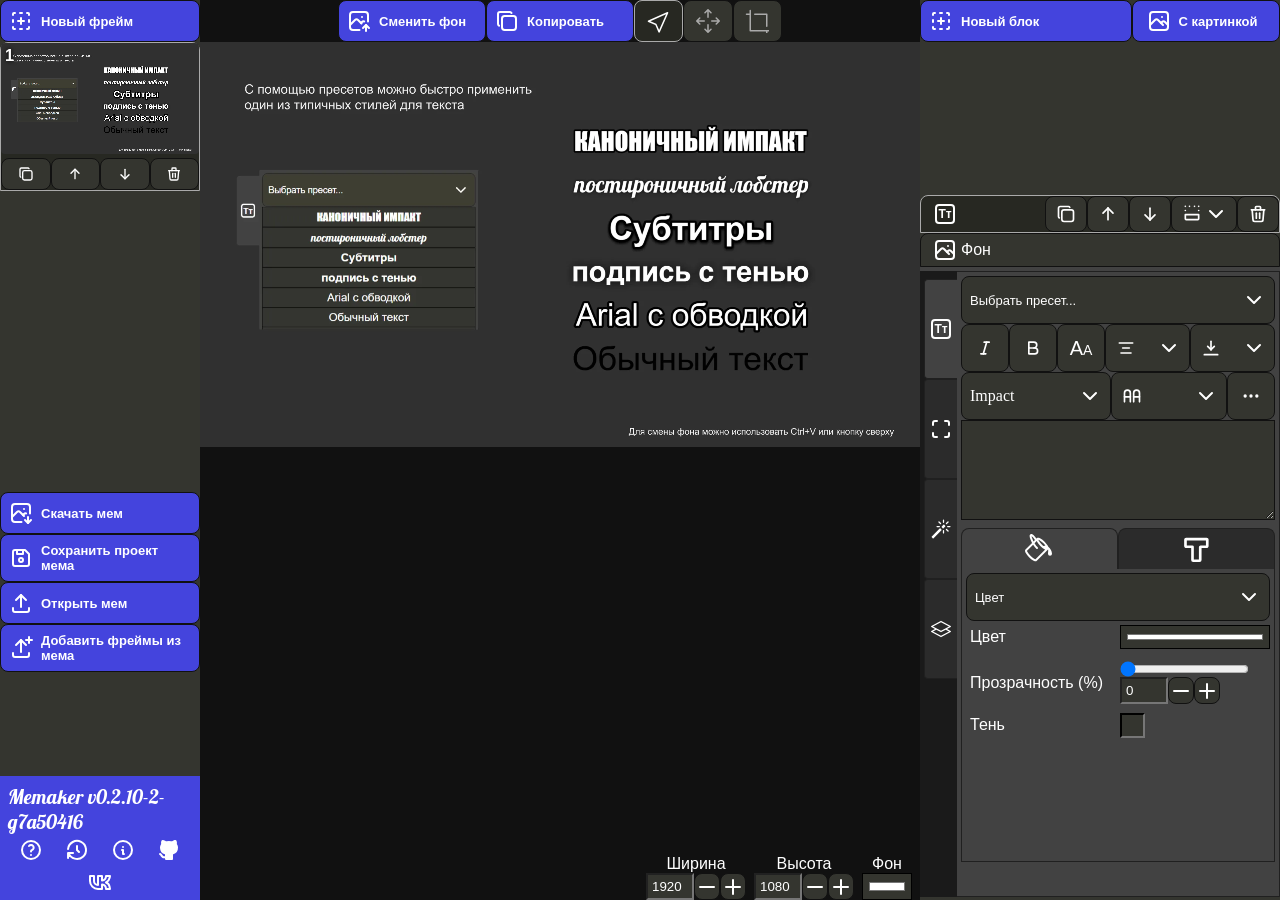
==== commit 359df961: "Deploy to GitHub pages" ====
--- a/index.html
+++ b/index.html
@@ -7,13 +7,13 @@
 		<title>Memaker</title>
 		
 		<link href="./_app/immutable/assets/2.ce7e5492.css" rel="stylesheet">
-		<link rel="modulepreload" href="./_app/immutable/entry/start.49e0e25c.js">
+		<link rel="modulepreload" href="./_app/immutable/entry/start.9d4ff73b.js">
 		<link rel="modulepreload" href="./_app/immutable/chunks/index.93773fab.js">
-		<link rel="modulepreload" href="./_app/immutable/chunks/singletons.8a8982b1.js">
+		<link rel="modulepreload" href="./_app/immutable/chunks/singletons.ef8ea277.js">
 		<link rel="modulepreload" href="./_app/immutable/chunks/index.cdd71a1a.js">
-		<link rel="modulepreload" href="./_app/immutable/entry/app.659d3647.js">
+		<link rel="modulepreload" href="./_app/immutable/entry/app.e06a7c3b.js">
 		<link rel="modulepreload" href="./_app/immutable/nodes/0.1fbc94a4.js">
-		<link rel="modulepreload" href="./_app/immutable/nodes/2.ffaae3f9.js">
+		<link rel="modulepreload" href="./_app/immutable/nodes/2.3301e24a.js">
 		<style>
 			* {
 				padding: 0;
@@ -73,7 +73,7 @@
 </label>
 		<article class="svelte-m4jmhf">
 	
-	<header class="svelte-m4jmhf">Memaker v0.2.10-1-g8e75034</header>
+	<header class="svelte-m4jmhf">Memaker v0.2.10-2-g7a50416</header>
 	<section class="svelte-m4jmhf">
 		<div title="Открыть пример" class="svelte-m4jmhf"><svg xmlns="http://www.w3.org/2000/svg" width="24" height="24" viewBox="0 0 24 24" fill="none" stroke="currentColor" stroke-width="2" stroke-linecap="round" stroke-linejoin="round" class="tabler-icon tabler-icon-help "><path d="M12 12m-9 0a9 9 0 1 0 18 0a9 9 0 1 0 -18 0"></path><path d="M12 17l0 .01"></path><path d="M12 13.5a1.5 1.5 0 0 1 1 -1.5a2.6 2.6 0 1 0 -3 -4"></path></svg></div>
 		
@@ -381,7 +381,7 @@
 			
 			<script>
 				{
-					__sveltekit_17yz3o5 = {
+					__sveltekit_1lvb9w7 = {
 						base: new URL(".", location).pathname.slice(0, -1),
 						env: {}
 					};
@@ -391,8 +391,8 @@
 					const data = [null,null];
 
 					Promise.all([
-						import("./_app/immutable/entry/start.49e0e25c.js"),
-						import("./_app/immutable/entry/app.659d3647.js")
+						import("./_app/immutable/entry/start.9d4ff73b.js"),
+						import("./_app/immutable/entry/app.e06a7c3b.js")
 					]).then(([kit, app]) => {
 						kit.start(app, element, {
 							node_ids: [0, 2],
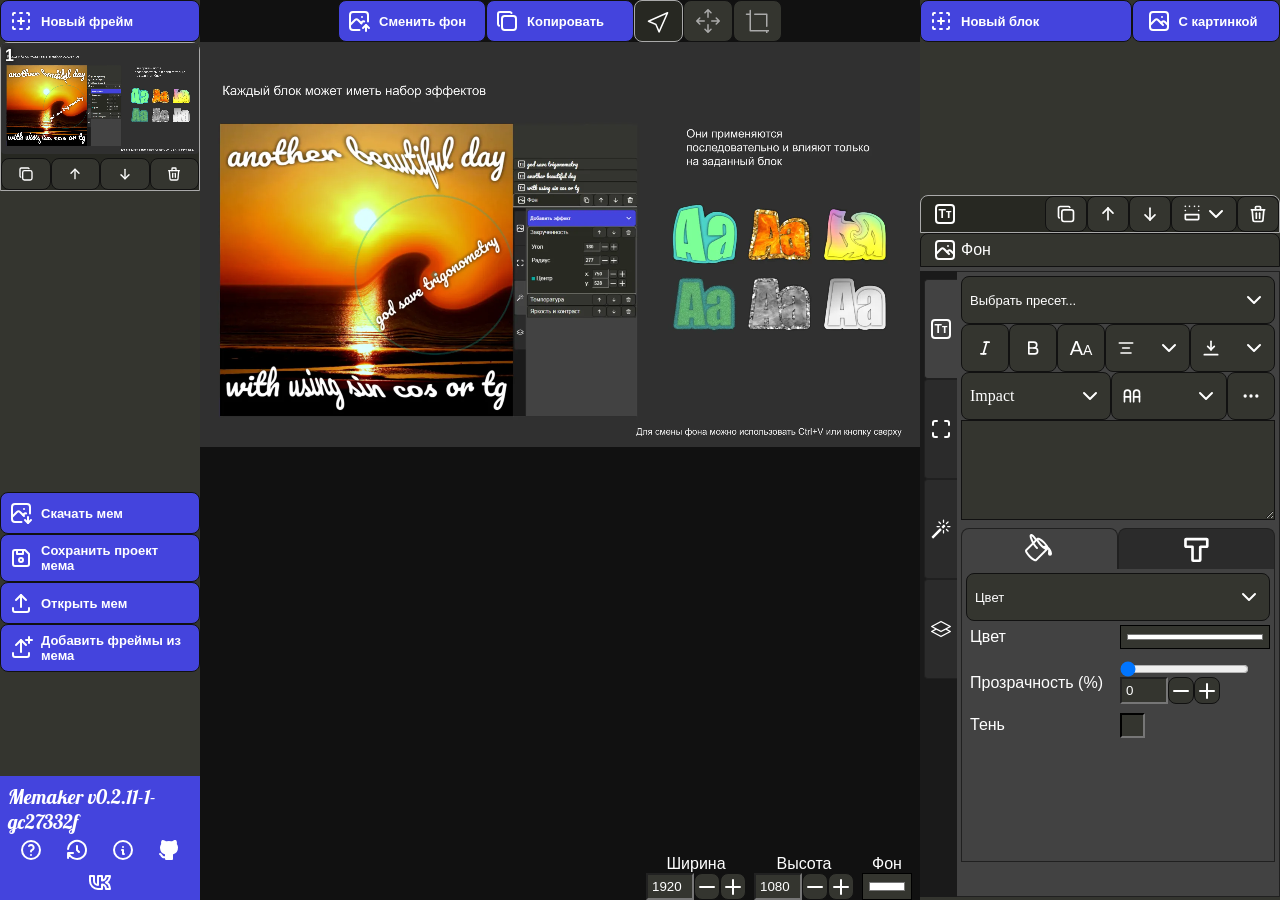
==== commit d022b58b: "Deploy to GitHub pages" ====
--- a/index.html
+++ b/index.html
@@ -7,13 +7,13 @@
 		<title>Memaker</title>
 		
 		<link href="./_app/immutable/assets/2.ce7e5492.css" rel="stylesheet">
-		<link rel="modulepreload" href="./_app/immutable/entry/start.9d4ff73b.js">
+		<link rel="modulepreload" href="./_app/immutable/entry/start.6c028758.js">
 		<link rel="modulepreload" href="./_app/immutable/chunks/index.93773fab.js">
-		<link rel="modulepreload" href="./_app/immutable/chunks/singletons.ef8ea277.js">
+		<link rel="modulepreload" href="./_app/immutable/chunks/singletons.2f62e772.js">
 		<link rel="modulepreload" href="./_app/immutable/chunks/index.cdd71a1a.js">
-		<link rel="modulepreload" href="./_app/immutable/entry/app.e06a7c3b.js">
+		<link rel="modulepreload" href="./_app/immutable/entry/app.ac1c4efe.js">
 		<link rel="modulepreload" href="./_app/immutable/nodes/0.1fbc94a4.js">
-		<link rel="modulepreload" href="./_app/immutable/nodes/2.3301e24a.js">
+		<link rel="modulepreload" href="./_app/immutable/nodes/2.a08721c6.js">
 		<style>
 			* {
 				padding: 0;
@@ -73,7 +73,7 @@
 </label>
 		<article class="svelte-m4jmhf">
 	
-	<header class="svelte-m4jmhf">Memaker v0.2.10-2-g7a50416</header>
+	<header class="svelte-m4jmhf">Memaker v0.2.11-1-gc27332f</header>
 	<section class="svelte-m4jmhf">
 		<div title="Открыть пример" class="svelte-m4jmhf"><svg xmlns="http://www.w3.org/2000/svg" width="24" height="24" viewBox="0 0 24 24" fill="none" stroke="currentColor" stroke-width="2" stroke-linecap="round" stroke-linejoin="round" class="tabler-icon tabler-icon-help "><path d="M12 12m-9 0a9 9 0 1 0 18 0a9 9 0 1 0 -18 0"></path><path d="M12 17l0 .01"></path><path d="M12 13.5a1.5 1.5 0 0 1 1 -1.5a2.6 2.6 0 1 0 -3 -4"></path></svg></div>
 		
@@ -381,7 +381,7 @@
 			
 			<script>
 				{
-					__sveltekit_1lvb9w7 = {
+					__sveltekit_22v23c = {
 						base: new URL(".", location).pathname.slice(0, -1),
 						env: {}
 					};
@@ -391,8 +391,8 @@
 					const data = [null,null];
 
 					Promise.all([
-						import("./_app/immutable/entry/start.9d4ff73b.js"),
-						import("./_app/immutable/entry/app.e06a7c3b.js")
+						import("./_app/immutable/entry/start.6c028758.js"),
+						import("./_app/immutable/entry/app.ac1c4efe.js")
 					]).then(([kit, app]) => {
 						kit.start(app, element, {
 							node_ids: [0, 2],
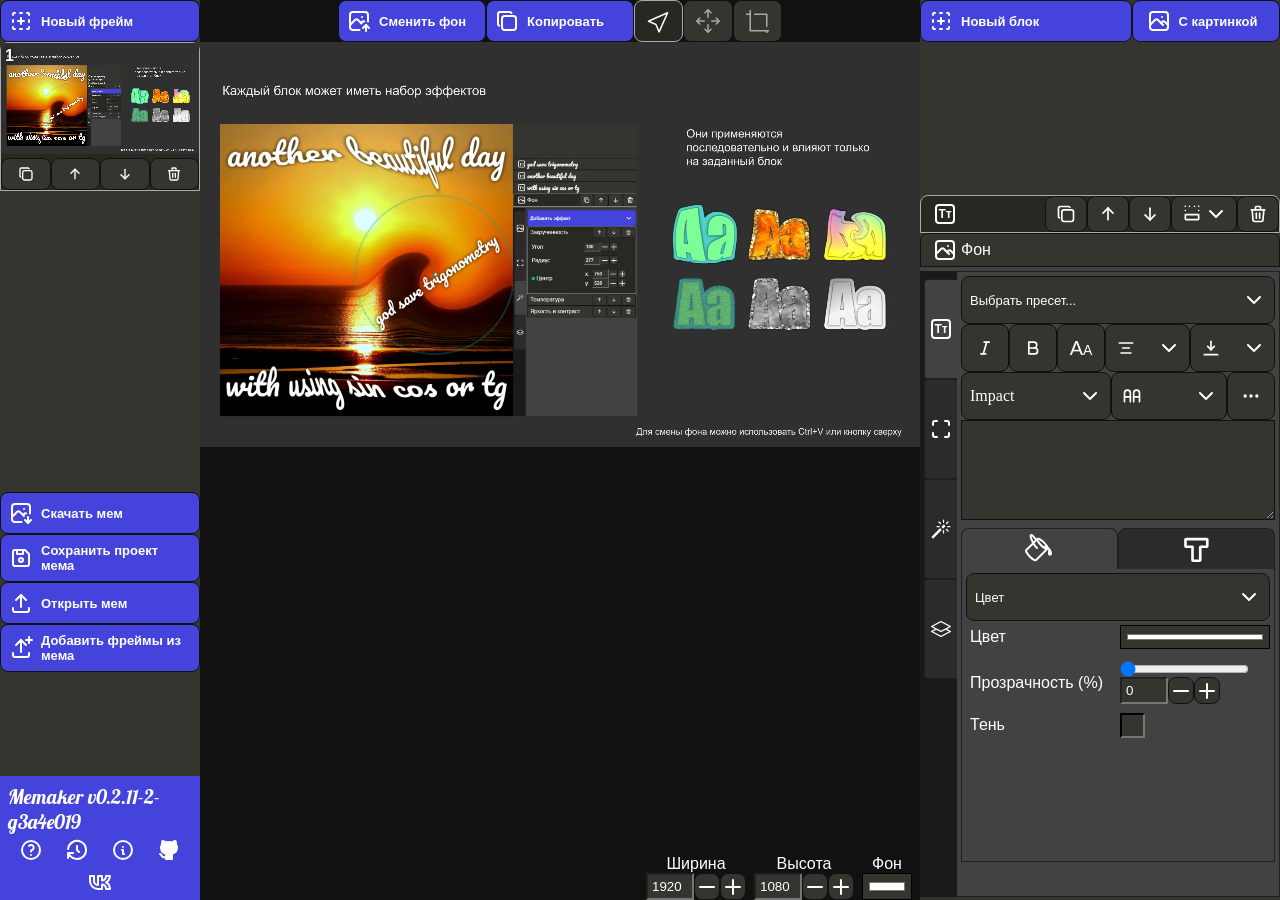
==== commit 0c4b935e: "Deploy to GitHub pages" ====
--- a/index.html
+++ b/index.html
@@ -7,13 +7,13 @@
 		<title>Memaker</title>
 		
 		<link href="./_app/immutable/assets/2.ce7e5492.css" rel="stylesheet">
-		<link rel="modulepreload" href="./_app/immutable/entry/start.6c028758.js">
+		<link rel="modulepreload" href="./_app/immutable/entry/start.5cbaf190.js">
 		<link rel="modulepreload" href="./_app/immutable/chunks/index.93773fab.js">
-		<link rel="modulepreload" href="./_app/immutable/chunks/singletons.2f62e772.js">
+		<link rel="modulepreload" href="./_app/immutable/chunks/singletons.aa7b22ae.js">
 		<link rel="modulepreload" href="./_app/immutable/chunks/index.cdd71a1a.js">
-		<link rel="modulepreload" href="./_app/immutable/entry/app.ac1c4efe.js">
+		<link rel="modulepreload" href="./_app/immutable/entry/app.2abf6f93.js">
 		<link rel="modulepreload" href="./_app/immutable/nodes/0.1fbc94a4.js">
-		<link rel="modulepreload" href="./_app/immutable/nodes/2.a08721c6.js">
+		<link rel="modulepreload" href="./_app/immutable/nodes/2.8e3117fd.js">
 		<style>
 			* {
 				padding: 0;
@@ -73,7 +73,7 @@
 </label>
 		<article class="svelte-m4jmhf">
 	
-	<header class="svelte-m4jmhf">Memaker v0.2.11-1-gc27332f</header>
+	<header class="svelte-m4jmhf">Memaker v0.2.11-2-g3a4e019</header>
 	<section class="svelte-m4jmhf">
 		<div title="Открыть пример" class="svelte-m4jmhf"><svg xmlns="http://www.w3.org/2000/svg" width="24" height="24" viewBox="0 0 24 24" fill="none" stroke="currentColor" stroke-width="2" stroke-linecap="round" stroke-linejoin="round" class="tabler-icon tabler-icon-help "><path d="M12 12m-9 0a9 9 0 1 0 18 0a9 9 0 1 0 -18 0"></path><path d="M12 17l0 .01"></path><path d="M12 13.5a1.5 1.5 0 0 1 1 -1.5a2.6 2.6 0 1 0 -3 -4"></path></svg></div>
 		
@@ -381,7 +381,7 @@
 			
 			<script>
 				{
-					__sveltekit_22v23c = {
+					__sveltekit_i7x5uf = {
 						base: new URL(".", location).pathname.slice(0, -1),
 						env: {}
 					};
@@ -391,8 +391,8 @@
 					const data = [null,null];
 
 					Promise.all([
-						import("./_app/immutable/entry/start.6c028758.js"),
-						import("./_app/immutable/entry/app.ac1c4efe.js")
+						import("./_app/immutable/entry/start.5cbaf190.js"),
+						import("./_app/immutable/entry/app.2abf6f93.js")
 					]).then(([kit, app]) => {
 						kit.start(app, element, {
 							node_ids: [0, 2],
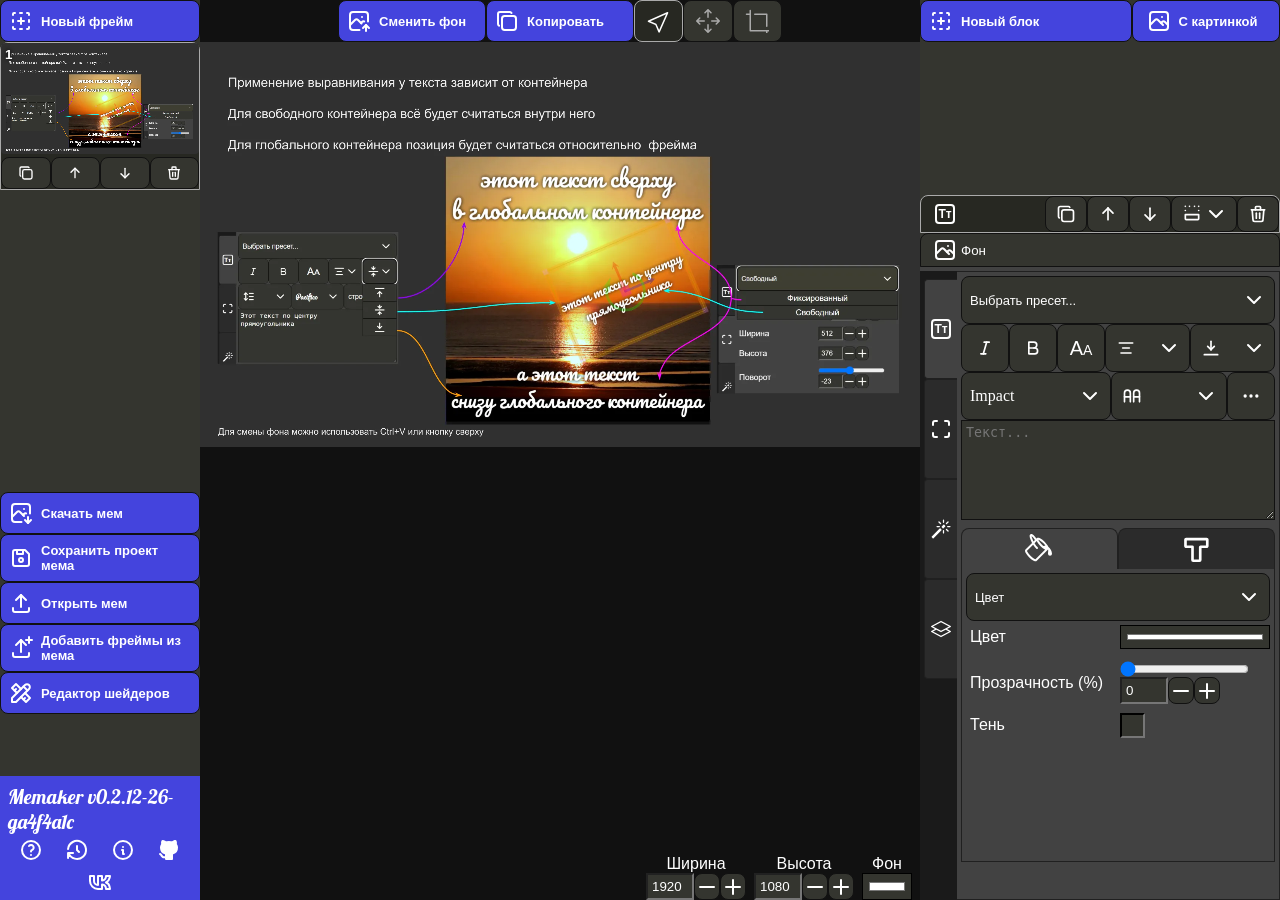
==== commit 331bcffb: "Deploy to GitHub pages" ====
--- a/index.html
+++ b/index.html
@@ -6,14 +6,18 @@
 		<meta name="viewport" content="width=device-width" />
 		<title>Memaker</title>
 		
-		<link href="./_app/immutable/assets/2.ce7e5492.css" rel="stylesheet">
-		<link rel="modulepreload" href="./_app/immutable/entry/start.5cbaf190.js">
-		<link rel="modulepreload" href="./_app/immutable/chunks/index.93773fab.js">
-		<link rel="modulepreload" href="./_app/immutable/chunks/singletons.aa7b22ae.js">
-		<link rel="modulepreload" href="./_app/immutable/chunks/index.cdd71a1a.js">
-		<link rel="modulepreload" href="./_app/immutable/entry/app.2abf6f93.js">
-		<link rel="modulepreload" href="./_app/immutable/nodes/0.1fbc94a4.js">
-		<link rel="modulepreload" href="./_app/immutable/nodes/2.8e3117fd.js">
+		<link href="./_app/immutable/assets/2.DfsVGzk6.css" rel="stylesheet">
+		<link href="./_app/immutable/assets/ShaderEditor.Cae5hcjI.css" rel="stylesheet">
+		<link rel="modulepreload" href="./_app/immutable/entry/start.jRd88eV1.js">
+		<link rel="modulepreload" href="./_app/immutable/chunks/4W44RC7R.js">
+		<link rel="modulepreload" href="./_app/immutable/chunks/C6TynbGf.js">
+		<link rel="modulepreload" href="./_app/immutable/chunks/BzF5mplD.js">
+		<link rel="modulepreload" href="./_app/immutable/entry/app.BsGdKC5r.js">
+		<link rel="modulepreload" href="./_app/immutable/chunks/C1FmrZbK.js">
+		<link rel="modulepreload" href="./_app/immutable/chunks/DRpo4WHx.js">
+		<link rel="modulepreload" href="./_app/immutable/nodes/0.B4GHQTK7.js">
+		<link rel="modulepreload" href="./_app/immutable/nodes/2.tJT-4GKo.js">
+		<link rel="modulepreload" href="./_app/immutable/chunks/5GwBELFU.js">
 		<style>
 			* {
 				padding: 0;
@@ -30,373 +34,74 @@
 		<link href="https://fonts.cdnfonts.com/css/impact" rel="stylesheet" />
 	</head>
 	<body data-sveltekit-preload-data="hover">
-		<div style="display: contents">
-
-
-
-<div style="--text-secondary: white;--secondary: #34352F;--secondary-hover: #3E3D32;--secondary-active: #272822;--border-secondary: 1px solid #111111;--border-secondary-hover: 1px solid #222222;--border-secondary-active: 1px solid #aaaaaa;--border: none;--text-error: #ff0000;" class="svelte-18sulqr"><button class="backdrop fixed svelte-f5gose"></button>
-	<div class="container fixed svelte-f5gose"><article class="svelte-f5gose">
-			<section class="svelte-f5gose"><article class="svelte-1ow4yee">Собираем интерфейс...</article></section>
-			</article></div>
-	
-	
-	
-	<article class="svelte-1y8uz14"><section class="svelte-1y8uz14"><article role="button" tabindex="1" title="" class="primary svelte-1fxt9u9    border" style="justify-content:flex-start;width:100%;;"><svg xmlns="http://www.w3.org/2000/svg" width="24" height="24" viewBox="0 0 24 24" fill="none" stroke="currentColor" stroke-width="2" stroke-linecap="round" stroke-linejoin="round" class="tabler-icon tabler-icon-new-section "><path d="M9 12l6 0"></path><path d="M12 9l0 6"></path><path d="M4 6v-1a1 1 0 0 1 1 -1h1m5 0h2m5 0h1a1 1 0 0 1 1 1v1m0 5v2m0 5v1a1 1 0 0 1 -1 1h-1m-5 0h-2m-5 0h-1a1 1 0 0 1 -1 -1v-1m0 -5v-2m0 -5"></path></svg> <span class="svelte-1y8uz14">Новый фрейм</span>
-</article>
-		<article class="main svelte-1163nbh" style="height: 50%;min-height: 50%;max-height: 50%;">
-		<article class="item svelte-1163nbh active"><article class="svelte-awjzj9"><header class="svelte-awjzj9">1</header>
-	<canvas class="svelte-awjzj9"></canvas>
-	<footer style="--buttons-height: 32px" class="svelte-zcq5oe"><article role="button" tabindex="1" title="Создать копию" class="default svelte-1fxt9u9    border" style="justify-content:center;width:100%;;"><svg xmlns="http://www.w3.org/2000/svg" width="16" height="16" viewBox="0 0 24 24" fill="none" stroke="currentColor" stroke-width="2" stroke-linecap="round" stroke-linejoin="round" class="tabler-icon tabler-icon-copy "><path d="M7 7m0 2.667a2.667 2.667 0 0 1 2.667 -2.667h8.666a2.667 2.667 0 0 1 2.667 2.667v8.666a2.667 2.667 0 0 1 -2.667 2.667h-8.666a2.667 2.667 0 0 1 -2.667 -2.667z"></path><path d="M4.012 16.737a2.005 2.005 0 0 1 -1.012 -1.737v-10c0 -1.1 .9 -2 2 -2h10c.75 0 1.158 .385 1.5 1"></path></svg>
-</article>
-	<article role="button" tabindex="1" title="Поменять местами с верхним" class="default svelte-1fxt9u9    border" style="justify-content:center;width:100%;;"><svg xmlns="http://www.w3.org/2000/svg" width="16" height="16" viewBox="0 0 24 24" fill="none" stroke="currentColor" stroke-width="2" stroke-linecap="round" stroke-linejoin="round" class="tabler-icon tabler-icon-arrow-up "><path d="M12 5l0 14"></path><path d="M18 11l-6 -6"></path><path d="M6 11l6 -6"></path></svg>
-</article>
-	<article role="button" tabindex="1" title="Поменять местами с нижним" class="default svelte-1fxt9u9    border" style="justify-content:center;width:100%;;"><svg xmlns="http://www.w3.org/2000/svg" width="16" height="16" viewBox="0 0 24 24" fill="none" stroke="currentColor" stroke-width="2" stroke-linecap="round" stroke-linejoin="round" class="tabler-icon tabler-icon-arrow-down "><path d="M12 5l0 14"></path><path d="M18 13l-6 6"></path><path d="M6 13l6 6"></path></svg>
-</article>
-	
-	<article role="button" tabindex="1" title="Удалить" class="danger svelte-1fxt9u9    border" style="justify-content:center;width:100%;;"><svg xmlns="http://www.w3.org/2000/svg" width="16" height="16" viewBox="0 0 24 24" fill="none" stroke="currentColor" stroke-width="2" stroke-linecap="round" stroke-linejoin="round" class="tabler-icon tabler-icon-trash "><path d="M4 7l16 0"></path><path d="M10 11l0 6"></path><path d="M14 11l0 6"></path><path d="M5 7l1 12a2 2 0 0 0 2 2h8a2 2 0 0 0 2 -2l1 -12"></path><path d="M9 7v-3a1 1 0 0 1 1 -1h4a1 1 0 0 1 1 1v3"></path></svg>
-</article>
-</footer>
-</article>
-		</article>
-</article>
-		<article role="button" tabindex="1" title="" class="primary svelte-1fxt9u9    border" style="justify-content:flex-start;width:100%;;"><svg xmlns="http://www.w3.org/2000/svg" width="24" height="24" viewBox="0 0 24 24" fill="none" stroke="currentColor" stroke-width="2" stroke-linecap="round" stroke-linejoin="round" class="tabler-icon tabler-icon-photo-down "><path d="M15 8h.01"></path><path d="M12.5 21h-6.5a3 3 0 0 1 -3 -3v-12a3 3 0 0 1 3 -3h12a3 3 0 0 1 3 3v6.5"></path><path d="M3 16l5 -5c.928 -.893 2.072 -.893 3 0l4 4"></path><path d="M14 14l1 -1c.653 -.629 1.413 -.815 2.13 -.559"></path><path d="M19 16v6"></path><path d="M22 19l-3 3l-3 -3"></path></svg> <span class="svelte-1y8uz14">Скачать мем</span>
-</article>
-		<article role="button" tabindex="1" title="" class="primary svelte-1fxt9u9    border" style="justify-content:flex-start;width:100%;;"><svg xmlns="http://www.w3.org/2000/svg" width="24" height="24" viewBox="0 0 24 24" fill="none" stroke="currentColor" stroke-width="2" stroke-linecap="round" stroke-linejoin="round" class="tabler-icon tabler-icon-device-floppy "><path d="M6 4h10l4 4v10a2 2 0 0 1 -2 2h-12a2 2 0 0 1 -2 -2v-12a2 2 0 0 1 2 -2"></path><path d="M12 14m-2 0a2 2 0 1 0 4 0a2 2 0 1 0 -4 0"></path><path d="M14 4l0 4l-6 0l0 -4"></path></svg> <span class="svelte-1y8uz14">Сохранить проект мема</span>
-</article>
-		<label class=" svelte-187m8cr"><article role="button" tabindex="1" title="" class="primary svelte-1fxt9u9    border" style="justify-content:flex-start;width:100%;;"><svg xmlns="http://www.w3.org/2000/svg" width="24" height="24" viewBox="0 0 24 24" fill="none" stroke="currentColor" stroke-width="2" stroke-linecap="round" stroke-linejoin="round" class="tabler-icon tabler-icon-upload "><path d="M4 17v2a2 2 0 0 0 2 2h12a2 2 0 0 0 2 -2v-2"></path><path d="M7 9l5 -5l5 5"></path><path d="M12 4l0 12"></path></svg><span class="svelte-1y8uz14">Открыть мем</span>
-</article>
-	<input accept=".meme" type="file" class="svelte-187m8cr">
-</label>
-		<label class=" svelte-187m8cr"><article role="button" tabindex="1" title="" class="primary svelte-1fxt9u9    border" style="justify-content:flex-start;width:100%;;"><svg class="icon icon-tabler icon-tabler-upload" fill="none" stroke="currentColor" stroke-linecap="round" stroke-linejoin="round" stroke-width="2" version="1.1" width="24" height="24" viewBox="0 0 24 24" xmlns="http://www.w3.org/2000/svg" style="min-width:24px"><path d="M0 0h24v24H0z" fill="none" stroke="none"></path><path d="m4 17v2a2 2 0 0 0 2 2h12a2 2 0 0 0 2-2v-2"></path><path d="m7 9 5-5 5 5"></path><path d="m12 4v12"></path><path d="m17 4h6"></path><path d="m20 1v6"></path></svg><span class="svelte-1y8uz14">Добавить фреймы из мема</span>
-</article>
-	<input accept=".meme" type="file" class="svelte-187m8cr">
-</label>
-		<article class="svelte-m4jmhf">
-	
-	<header class="svelte-m4jmhf">Memaker v0.2.11-2-g3a4e019</header>
-	<section class="svelte-m4jmhf">
-		<div title="Открыть пример" class="svelte-m4jmhf"><svg xmlns="http://www.w3.org/2000/svg" width="24" height="24" viewBox="0 0 24 24" fill="none" stroke="currentColor" stroke-width="2" stroke-linecap="round" stroke-linejoin="round" class="tabler-icon tabler-icon-help "><path d="M12 12m-9 0a9 9 0 1 0 18 0a9 9 0 1 0 -18 0"></path><path d="M12 17l0 .01"></path><path d="M12 13.5a1.5 1.5 0 0 1 1 -1.5a2.6 2.6 0 1 0 -3 -4"></path></svg></div>
-		
-		<div title="История версий приложения" class="svelte-m4jmhf"><svg xmlns="http://www.w3.org/2000/svg" width="24" height="24" viewBox="0 0 24 24" fill="none" stroke="currentColor" stroke-width="2" stroke-linecap="round" stroke-linejoin="round" class="tabler-icon tabler-icon-history "><path d="M12 8l0 4l2 2"></path><path d="M3.05 11a9 9 0 1 1 .5 4m-.5 5v-5h5"></path></svg></div>
-		
-		<div title="О проекте" class="svelte-m4jmhf"><svg xmlns="http://www.w3.org/2000/svg" width="24" height="24" viewBox="0 0 24 24" fill="none" stroke="currentColor" stroke-width="2" stroke-linecap="round" stroke-linejoin="round" class="tabler-icon tabler-icon-info-circle "><path d="M3 12a9 9 0 1 0 18 0a9 9 0 0 0 -18 0"></path><path d="M12 9h.01"></path><path d="M11 12h1v4h1"></path></svg></div>
-		<a target="_blank" rel="noreferrer" title="GitHub репозиторий" href="https://github.com/RobolabGs2/memaker" class="svelte-m4jmhf"><svg xmlns="http://www.w3.org/2000/svg" width="24" height="24" viewBox="0 0 24 24" fill="none" stroke="currentColor" stroke-width="2" stroke-linecap="round" stroke-linejoin="round" class="tabler-icon tabler-icon-brand-github-filled "><path d="M5.315 2.1c.791 -.113 1.9 .145 3.333 .966l.272 .161l.16 .1l.397 -.083a13.3 13.3 0 0 1 4.59 -.08l.456 .08l.396 .083l.161 -.1c1.385 -.84 2.487 -1.17 3.322 -1.148l.164 .008l.147 .017l.076 .014l.05 .011l.144 .047a1 1 0 0 1 .53 .514a5.2 5.2 0 0 1 .397 2.91l-.047 .267l-.046 .196l.123 .163c.574 .795 .93 1.728 1.03 2.707l.023 .295l.007 .272c0 3.855 -1.659 5.883 -4.644 6.68l-.245 .061l-.132 .029l.014 .161l.008 .157l.004 .365l-.002 .213l-.003 3.834a1 1 0 0 1 -.883 .993l-.117 .007h-6a1 1 0 0 1 -.993 -.883l-.007 -.117v-.734c-1.818 .26 -3.03 -.424 -4.11 -1.878l-.535 -.766c-.28 -.396 -.455 -.579 -.589 -.644l-.048 -.019a1 1 0 0 1 .564 -1.918c.642 .188 1.074 .568 1.57 1.239l.538 .769c.76 1.079 1.36 1.459 2.609 1.191l.001 -.678l-.018 -.168a5.03 5.03 0 0 1 -.021 -.824l.017 -.185l.019 -.12l-.108 -.024c-2.976 -.71 -4.703 -2.573 -4.875 -6.139l-.01 -.31l-.004 -.292a5.6 5.6 0 0 1 .908 -3.051l.152 -.222l.122 -.163l-.045 -.196a5.2 5.2 0 0 1 .145 -2.642l.1 -.282l.106 -.253a1 1 0 0 1 .529 -.514l.144 -.047l.154 -.03z" stroke-width="0" fill="currentColor"></path></svg></a>
-		<a target="_blank" rel="noreferrer" title="Группа ВК" href="https://vk.com/memaker_app" class="svelte-m4jmhf"><svg xmlns="http://www.w3.org/2000/svg" width="24" height="24" viewBox="0 0 24 24" fill="none" stroke="currentColor" stroke-width="2" stroke-linecap="round" stroke-linejoin="round" class="tabler-icon tabler-icon-brand-vk "><path d="M14 19h-4a8 8 0 0 1 -8 -8v-5h4v5a4 4 0 0 0 4 4h0v-9h4v4.5l.03 0a4.531 4.531 0 0 0 3.97 -4.496h4l-.342 1.711a6.858 6.858 0 0 1 -3.658 4.789h0a5.34 5.34 0 0 1 3.566 4.111l.434 2.389h0h-4a4.531 4.531 0 0 0 -3.97 -4.496v4.5z"></path></svg></a></section>
-</article></section>
-	<section class="svelte-1y8uz14"><header class="controls svelte-1y8uz14"><label class=" svelte-187m8cr"><article role="button" tabindex="1" title="" class="primary svelte-1fxt9u9    border" style="justify-content:flex-start;width:100%;;"><svg xmlns="http://www.w3.org/2000/svg" width="24" height="24" viewBox="0 0 24 24" fill="none" stroke="currentColor" stroke-width="2" stroke-linecap="round" stroke-linejoin="round" class="tabler-icon tabler-icon-photo-up "><path d="M15 8h.01"></path><path d="M12.5 21h-6.5a3 3 0 0 1 -3 -3v-12a3 3 0 0 1 3 -3h12a3 3 0 0 1 3 3v6.5"></path><path d="M3 16l5 -5c.928 -.893 2.072 -.893 3 0l3.5 3.5"></path><path d="M14 14l1 -1c.679 -.653 1.473 -.829 2.214 -.526"></path><path d="M19 22v-6"></path><path d="M22 19l-3 -3l-3 3"></path></svg><span class="svelte-1y8uz14">Сменить фон</span>
-</article>
-	<input accept="image/*" type="file" class="svelte-187m8cr">
-</label>
-			<article role="button" tabindex="1" title="" class="primary svelte-1fxt9u9    border" style="justify-content:flex-start;width:100%;;"><svg xmlns="http://www.w3.org/2000/svg" width="24" height="24" viewBox="0 0 24 24" fill="none" stroke="currentColor" stroke-width="2" stroke-linecap="round" stroke-linejoin="round" class="tabler-icon tabler-icon-copy "><path d="M7 7m0 2.667a2.667 2.667 0 0 1 2.667 -2.667h8.666a2.667 2.667 0 0 1 2.667 2.667v8.666a2.667 2.667 0 0 1 -2.667 2.667h-8.666a2.667 2.667 0 0 1 -2.667 -2.667z"></path><path d="M4.012 16.737a2.005 2.005 0 0 1 -1.012 -1.737v-10c0 -1.1 .9 -2 2 -2h10c.75 0 1.158 .385 1.5 1"></path></svg><span class="svelte-1y8uz14">Копировать</span>
-</article>
-			<article class="svelte-1v11mi3"><article role="button" tabindex="1" title="Указатель" class="default svelte-1fxt9u9 active   border" style="justify-content:center;width:100%;;"><svg width="24" height="24" viewBox="0 0 16 16" style="--sx: 1; --sy: 1; --r: 0deg" class="svelte-6o90uh"><path d="M14.082 2.182a.5.5 0 0 1 .103.557L8.528 15.467a.5.5 0 0 1-.917-.007L5.57 10.694.803 8.652a.5.5 0 0 1-.006-.916l12.728-5.657a.5.5 0 0 1 .556.103zM2.25 8.184l3.897 1.67a.5.5 0 0 1 .262.263l1.67 3.897L12.743 3.52 2.25 8.184z" class="svelte-6o90uh"></path></svg>
-		
-</article><article role="button" tabindex="1" title="Модифицировать блок
-(для прямоугольных блоков)" class="default svelte-1fxt9u9  disabled  border" style="justify-content:center;width:100%;;"><svg width="24" height="24" viewBox="0 0 16 16" style="--sx: 1; --sy: 1; --r: 0deg" class="svelte-6o90uh"><path d="M7.646.146a.5.5 0 0 1 .708 0l2 2a.5.5 0 0 1-.708.708L8.5 1.707V5.5a.5.5 0 0 1-1 0V1.707L6.354 2.854a.5.5 0 1 1-.708-.708l2-2zM8 10a.5.5 0 0 1 .5.5v3.793l1.146-1.147a.5.5 0 0 1 .708.708l-2 2a.5.5 0 0 1-.708 0l-2-2a.5.5 0 0 1 .708-.708L7.5 14.293V10.5A.5.5 0 0 1 8 10zM.146 8.354a.5.5 0 0 1 0-.708l2-2a.5.5 0 1 1 .708.708L1.707 7.5H5.5a.5.5 0 0 1 0 1H1.707l1.147 1.146a.5.5 0 0 1-.708.708l-2-2zM10 8a.5.5 0 0 1 .5-.5h3.793l-1.147-1.146a.5.5 0 0 1 .708-.708l2 2a.5.5 0 0 1 0 .708l-2 2a.5.5 0 0 1-.708-.708L14.293 8.5H10.5A.5.5 0 0 1 10 8z" class="svelte-6o90uh"></path></svg>
-		
-</article><article role="button" tabindex="1" title="Обрезать изображение
-(для прямоугольных блоков)" class="default svelte-1fxt9u9  disabled  border" style="justify-content:center;width:100%;;"><svg width="24" height="24" viewBox="0 0 16 16" style="--sx: 1; --sy: 1; --r: 0deg" class="svelte-6o90uh"><path d="M3.5.5A.5.5 0 0 1 4 1v13h13a.5.5 0 0 1 0 1h-2v2a.5.5 0 0 1-1 0v-2H3.5a.5.5 0 0 1-.5-.5V4H1a.5.5 0 0 1 0-1h2V1a.5.5 0 0 1 .5-.5zm2.5 3a.5.5 0 0 1 .5-.5h8a.5.5 0 0 1 .5.5v8a.5.5 0 0 1-1 0V4H6.5a.5.5 0 0 1-.5-.5z" class="svelte-6o90uh"></path></svg>
-		
-</article>
-</article></header>
-		<header class="canvas svelte-1y8uz14"><article class="svelte-flcf9e"><canvas style="background-image: url(./_app/immutable/assets/transparency_background.5a910bcc.webp)" class="svelte-flcf9e"></canvas>
-	<canvas class="svelte-flcf9e"></canvas>
-</article></header>
-		
-		<article class="svelte-yg88id"><section class="svelte-yg88id">Ширина<article class="svelte-iwgdm5">
-	<input style="width:48px;" value="600">
-	<footer class="svelte-iwgdm5"><article role="button" tabindex="1" title="Шаг: 1
+		<div style="display: contents">   <div style="--text-secondary: white;--secondary: #34352F;--secondary-hover: #3E3D32;--secondary-active: #272822;--border-secondary: 1px solid #111111;--border-secondary-hover: 1px solid #222222;--border-secondary-active: 1px solid #aaaaaa;--border: none;--text-error: #ff0000;" class="svelte-18sulqr"><button class="backdrop fixed svelte-f5gose"></button> <div class="container fixed svelte-f5gose"><article class="svelte-f5gose"> <section class="svelte-f5gose"><article class="svelte-1ow4yee">Собираем интерфейс...</article></section> </article></div>     <article class="svelte-1o2mik6"><section class="svelte-1o2mik6"> <article role="button" tabindex="1" title="" class="primary svelte-1fxt9u9    border" style="justify-content:flex-start;width:100%;;"><svg xmlns="http://www.w3.org/2000/svg" width="24" height="24" viewBox="0 0 24 24" fill="none" stroke="currentColor" stroke-width="2" stroke-linecap="round" stroke-linejoin="round" class="tabler-icon tabler-icon-new-section "><path d="M9 12l6 0"></path><path d="M12 9l0 6"></path><path d="M4 6v-1a1 1 0 0 1 1 -1h1m5 0h2m5 0h1a1 1 0 0 1 1 1v1m0 5v2m0 5v1a1 1 0 0 1 -1 1h-1m-5 0h-2m-5 0h-1a1 1 0 0 1 -1 -1v-1m0 -5v-2m0 -5"></path></svg> <span class="svelte-1o2mik6" data-svelte-h="svelte-ce84zx">Новый фрейм</span> </article> <article class="main svelte-1163nbh" style="height: 50%;min-height: 50%;max-height: 50%;"><button class="item svelte-1163nbh active"><article class="svelte-awjzj9"><header class="svelte-awjzj9">1</header> <canvas class="svelte-awjzj9"></canvas> <footer style="--buttons-height: 32px" class="svelte-zcq5oe"> <article role="button" tabindex="1" title="Создать копию" class="default svelte-1fxt9u9    border" style="justify-content:center;width:100%;;"><svg xmlns="http://www.w3.org/2000/svg" width="16" height="16" viewBox="0 0 24 24" fill="none" stroke="currentColor" stroke-width="2" stroke-linecap="round" stroke-linejoin="round" class="tabler-icon tabler-icon-copy "><path d="M7 7m0 2.667a2.667 2.667 0 0 1 2.667 -2.667h8.666a2.667 2.667 0 0 1 2.667 2.667v8.666a2.667 2.667 0 0 1 -2.667 2.667h-8.666a2.667 2.667 0 0 1 -2.667 -2.667z"></path><path d="M4.012 16.737a2.005 2.005 0 0 1 -1.012 -1.737v-10c0 -1.1 .9 -2 2 -2h10c.75 0 1.158 .385 1.5 1"></path></svg> </article>  <article role="button" tabindex="1" title="Поменять местами с верхним" class="default svelte-1fxt9u9    border" style="justify-content:center;width:100%;;"><svg xmlns="http://www.w3.org/2000/svg" width="16" height="16" viewBox="0 0 24 24" fill="none" stroke="currentColor" stroke-width="2" stroke-linecap="round" stroke-linejoin="round" class="tabler-icon tabler-icon-arrow-up "><path d="M12 5l0 14"></path><path d="M18 11l-6 -6"></path><path d="M6 11l6 -6"></path></svg> </article>  <article role="button" tabindex="1" title="Поменять местами с нижним" class="default svelte-1fxt9u9    border" style="justify-content:center;width:100%;;"><svg xmlns="http://www.w3.org/2000/svg" width="16" height="16" viewBox="0 0 24 24" fill="none" stroke="currentColor" stroke-width="2" stroke-linecap="round" stroke-linejoin="round" class="tabler-icon tabler-icon-arrow-down "><path d="M12 5l0 14"></path><path d="M18 13l-6 6"></path><path d="M6 13l6 6"></path></svg> </article>   <article role="button" tabindex="1" title="Удалить" class="danger svelte-1fxt9u9    border" style="justify-content:center;width:100%;;"><svg xmlns="http://www.w3.org/2000/svg" width="16" height="16" viewBox="0 0 24 24" fill="none" stroke="currentColor" stroke-width="2" stroke-linecap="round" stroke-linejoin="round" class="tabler-icon tabler-icon-trash "><path d="M4 7l16 0"></path><path d="M10 11l0 6"></path><path d="M14 11l0 6"></path><path d="M5 7l1 12a2 2 0 0 0 2 2h8a2 2 0 0 0 2 -2l1 -12"></path><path d="M9 7v-3a1 1 0 0 1 1 -1h4a1 1 0 0 1 1 1v3"></path></svg> </article> </footer> </article> </button> </article>  <article role="button" tabindex="1" title="" class="primary svelte-1fxt9u9    border" style="justify-content:flex-start;width:100%;;"><svg xmlns="http://www.w3.org/2000/svg" width="24" height="24" viewBox="0 0 24 24" fill="none" stroke="currentColor" stroke-width="2" stroke-linecap="round" stroke-linejoin="round" class="tabler-icon tabler-icon-photo-down "><path d="M15 8h.01"></path><path d="M12.5 21h-6.5a3 3 0 0 1 -3 -3v-12a3 3 0 0 1 3 -3h12a3 3 0 0 1 3 3v6.5"></path><path d="M3 16l5 -5c.928 -.893 2.072 -.893 3 0l4 4"></path><path d="M14 14l1 -1c.653 -.629 1.413 -.815 2.13 -.559"></path><path d="M19 16v6"></path><path d="M22 19l-3 3l-3 -3"></path></svg> <span class="svelte-1o2mik6" data-svelte-h="svelte-hphnmh">Скачать мем</span> </article>  <article role="button" tabindex="1" title="" class="primary svelte-1fxt9u9    border" style="justify-content:flex-start;width:100%;;"><svg xmlns="http://www.w3.org/2000/svg" width="24" height="24" viewBox="0 0 24 24" fill="none" stroke="currentColor" stroke-width="2" stroke-linecap="round" stroke-linejoin="round" class="tabler-icon tabler-icon-device-floppy "><path d="M6 4h10l4 4v10a2 2 0 0 1 -2 2h-12a2 2 0 0 1 -2 -2v-12a2 2 0 0 1 2 -2"></path><path d="M12 14m-2 0a2 2 0 1 0 4 0a2 2 0 1 0 -4 0"></path><path d="M14 4l0 4l-6 0l0 -4"></path></svg> <span class="svelte-1o2mik6" data-svelte-h="svelte-1hxk2tm">Сохранить проект мема</span> </article> <label class=" svelte-187m8cr"> <article role="button" tabindex="1" title="" class="primary svelte-1fxt9u9    border" style="justify-content:flex-start;width:100%;;"><svg xmlns="http://www.w3.org/2000/svg" width="24" height="24" viewBox="0 0 24 24" fill="none" stroke="currentColor" stroke-width="2" stroke-linecap="round" stroke-linejoin="round" class="tabler-icon tabler-icon-upload "><path d="M4 17v2a2 2 0 0 0 2 2h12a2 2 0 0 0 2 -2v-2"></path><path d="M7 9l5 -5l5 5"></path><path d="M12 4l0 12"></path></svg><span class="svelte-1o2mik6" data-svelte-h="svelte-150r4z2">Открыть мем</span> </article> <input accept=".meme" type="file" class="svelte-187m8cr"> </label> <label class=" svelte-187m8cr"> <article role="button" tabindex="1" title="" class="primary svelte-1fxt9u9    border" style="justify-content:flex-start;width:100%;;"><svg class="icon icon-tabler icon-tabler-upload" fill="none" stroke="currentColor" stroke-linecap="round" stroke-linejoin="round" stroke-width="2" version="1.1" width="24" height="24" viewBox="0 0 24 24" xmlns="http://www.w3.org/2000/svg" style="min-width:24px"><path d="M0 0h24v24H0z" fill="none" stroke="none"></path><path d="m4 17v2a2 2 0 0 0 2 2h12a2 2 0 0 0 2-2v-2"></path><path d="m7 9 5-5 5 5"></path><path d="m12 4v12"></path><path d="m17 4h6"></path><path d="m20 1v6"></path></svg><span class="svelte-1o2mik6" data-svelte-h="svelte-1k22gnk">Добавить фреймы из мема</span> </article> <input accept=".meme" type="file" class="svelte-187m8cr"> </label>  <article role="button" tabindex="1" title="" class="primary svelte-1fxt9u9    border" style="justify-content:flex-start;width:100%;;"><svg xmlns="http://www.w3.org/2000/svg" width="24" height="24" viewBox="0 0 24 24" fill="none" stroke="currentColor" stroke-width="2" stroke-linecap="round" stroke-linejoin="round" class="tabler-icon tabler-icon-tools "><path d="M3 21h4l13 -13a1.5 1.5 0 0 0 -4 -4l-13 13v4"></path><path d="M14.5 5.5l4 4"></path><path d="M12 8l-5 -5l-4 4l5 5"></path><path d="M7 8l-1.5 1.5"></path><path d="M16 12l5 5l-4 4l-5 -5"></path><path d="M16 17l-1.5 1.5"></path></svg><span class="svelte-1o2mik6" data-svelte-h="svelte-ybmwla">Редактор шейдеров</span> </article> <article class="svelte-m4jmhf">  <header class="svelte-m4jmhf">Memaker v0.2.12-26-ga4f4a1c</header> <section class="svelte-m4jmhf"> <div title="Открыть пример" class="svelte-m4jmhf"><svg xmlns="http://www.w3.org/2000/svg" width="24" height="24" viewBox="0 0 24 24" fill="none" stroke="currentColor" stroke-width="2" stroke-linecap="round" stroke-linejoin="round" class="tabler-icon tabler-icon-help "><path d="M12 12m-9 0a9 9 0 1 0 18 0a9 9 0 1 0 -18 0"></path><path d="M12 17l0 .01"></path><path d="M12 13.5a1.5 1.5 0 0 1 1 -1.5a2.6 2.6 0 1 0 -3 -4"></path></svg></div>  <div title="История версий приложения" class="svelte-m4jmhf"><svg xmlns="http://www.w3.org/2000/svg" width="24" height="24" viewBox="0 0 24 24" fill="none" stroke="currentColor" stroke-width="2" stroke-linecap="round" stroke-linejoin="round" class="tabler-icon tabler-icon-history "><path d="M12 8l0 4l2 2"></path><path d="M3.05 11a9 9 0 1 1 .5 4m-.5 5v-5h5"></path></svg></div>  <div title="О проекте" class="svelte-m4jmhf"><svg xmlns="http://www.w3.org/2000/svg" width="24" height="24" viewBox="0 0 24 24" fill="none" stroke="currentColor" stroke-width="2" stroke-linecap="round" stroke-linejoin="round" class="tabler-icon tabler-icon-info-circle "><path d="M3 12a9 9 0 1 0 18 0a9 9 0 0 0 -18 0"></path><path d="M12 9h.01"></path><path d="M11 12h1v4h1"></path></svg></div> <a target="_blank" rel="noreferrer" title="GitHub репозиторий" href="https://github.com/RobolabGs2/memaker" class="svelte-m4jmhf"><svg xmlns="http://www.w3.org/2000/svg" width="24" height="24" viewBox="0 0 24 24" fill="none" stroke="currentColor" stroke-width="2" stroke-linecap="round" stroke-linejoin="round" class="tabler-icon tabler-icon-brand-github-filled "><path d="M5.315 2.1c.791 -.113 1.9 .145 3.333 .966l.272 .161l.16 .1l.397 -.083a13.3 13.3 0 0 1 4.59 -.08l.456 .08l.396 .083l.161 -.1c1.385 -.84 2.487 -1.17 3.322 -1.148l.164 .008l.147 .017l.076 .014l.05 .011l.144 .047a1 1 0 0 1 .53 .514a5.2 5.2 0 0 1 .397 2.91l-.047 .267l-.046 .196l.123 .163c.574 .795 .93 1.728 1.03 2.707l.023 .295l.007 .272c0 3.855 -1.659 5.883 -4.644 6.68l-.245 .061l-.132 .029l.014 .161l.008 .157l.004 .365l-.002 .213l-.003 3.834a1 1 0 0 1 -.883 .993l-.117 .007h-6a1 1 0 0 1 -.993 -.883l-.007 -.117v-.734c-1.818 .26 -3.03 -.424 -4.11 -1.878l-.535 -.766c-.28 -.396 -.455 -.579 -.589 -.644l-.048 -.019a1 1 0 0 1 .564 -1.918c.642 .188 1.074 .568 1.57 1.239l.538 .769c.76 1.079 1.36 1.459 2.609 1.191l.001 -.678l-.018 -.168a5.03 5.03 0 0 1 -.021 -.824l.017 -.185l.019 -.12l-.108 -.024c-2.976 -.71 -4.703 -2.573 -4.875 -6.139l-.01 -.31l-.004 -.292a5.6 5.6 0 0 1 .908 -3.051l.152 -.222l.122 -.163l-.045 -.196a5.2 5.2 0 0 1 .145 -2.642l.1 -.282l.106 -.253a1 1 0 0 1 .529 -.514l.144 -.047l.154 -.03z" stroke-width="0" fill="currentColor"></path></svg></a> <a target="_blank" rel="noreferrer" title="Группа ВК" href="https://vk.com/memaker_app" class="svelte-m4jmhf"><svg xmlns="http://www.w3.org/2000/svg" width="24" height="24" viewBox="0 0 24 24" fill="none" stroke="currentColor" stroke-width="2" stroke-linecap="round" stroke-linejoin="round" class="tabler-icon tabler-icon-brand-vk "><path d="M14 19h-4a8 8 0 0 1 -8 -8v-5h4v5a4 4 0 0 0 4 4h0v-9h4v4.5l.03 0a4.531 4.531 0 0 0 3.97 -4.496h4l-.342 1.711a6.858 6.858 0 0 1 -3.658 4.789h0a5.34 5.34 0 0 1 3.566 4.111l.434 2.389h0h-4a4.531 4.531 0 0 0 -3.97 -4.496v4.5z"></path></svg></a></section> </article></section> <section class="svelte-1o2mik6"><header class="controls svelte-1o2mik6"><label class=" svelte-187m8cr"> <article role="button" tabindex="1" title="" class="primary svelte-1fxt9u9    border" style="justify-content:flex-start;width:100%;;"><svg xmlns="http://www.w3.org/2000/svg" width="24" height="24" viewBox="0 0 24 24" fill="none" stroke="currentColor" stroke-width="2" stroke-linecap="round" stroke-linejoin="round" class="tabler-icon tabler-icon-photo-up "><path d="M15 8h.01"></path><path d="M12.5 21h-6.5a3 3 0 0 1 -3 -3v-12a3 3 0 0 1 3 -3h12a3 3 0 0 1 3 3v6.5"></path><path d="M3 16l5 -5c.928 -.893 2.072 -.893 3 0l3.5 3.5"></path><path d="M14 14l1 -1c.679 -.653 1.473 -.829 2.214 -.526"></path><path d="M19 22v-6"></path><path d="M22 19l-3 -3l-3 3"></path></svg><span class="svelte-1o2mik6" data-svelte-h="svelte-1rawl38">Сменить фон</span> </article> <input accept="image/*" type="file" class="svelte-187m8cr"> </label>  <article role="button" tabindex="1" title="" class="primary svelte-1fxt9u9    border" style="justify-content:flex-start;width:100%;;"><svg xmlns="http://www.w3.org/2000/svg" width="24" height="24" viewBox="0 0 24 24" fill="none" stroke="currentColor" stroke-width="2" stroke-linecap="round" stroke-linejoin="round" class="tabler-icon tabler-icon-copy "><path d="M7 7m0 2.667a2.667 2.667 0 0 1 2.667 -2.667h8.666a2.667 2.667 0 0 1 2.667 2.667v8.666a2.667 2.667 0 0 1 -2.667 2.667h-8.666a2.667 2.667 0 0 1 -2.667 -2.667z"></path><path d="M4.012 16.737a2.005 2.005 0 0 1 -1.012 -1.737v-10c0 -1.1 .9 -2 2 -2h10c.75 0 1.158 .385 1.5 1"></path></svg><span class="svelte-1o2mik6" data-svelte-h="svelte-vkt3m7">Копировать</span> </article> <article class="svelte-1v11mi3"> <article role="button" tabindex="1" title="Указатель" class="default svelte-1fxt9u9 active   border" style="justify-content:center;width:100%;;"><svg width="24" height="24" viewBox="0 0 16 16" style="--sx: 1; --sy: 1; --r: 0deg" class="svelte-6o90uh"><path d="M14.082 2.182a.5.5 0 0 1 .103.557L8.528 15.467a.5.5 0 0 1-.917-.007L5.57 10.694.803 8.652a.5.5 0 0 1-.006-.916l12.728-5.657a.5.5 0 0 1 .556.103zM2.25 8.184l3.897 1.67a.5.5 0 0 1 .262.263l1.67 3.897L12.743 3.52 2.25 8.184z" class="svelte-6o90uh"></path></svg>  </article> <article role="button" tabindex="1" title="Модифицировать блок
+(для прямоугольных блоков)" class="default svelte-1fxt9u9  disabled  border" style="justify-content:center;width:100%;;"><svg width="24" height="24" viewBox="0 0 16 16" style="--sx: 1; --sy: 1; --r: 0deg" class="svelte-6o90uh"><path d="M7.646.146a.5.5 0 0 1 .708 0l2 2a.5.5 0 0 1-.708.708L8.5 1.707V5.5a.5.5 0 0 1-1 0V1.707L6.354 2.854a.5.5 0 1 1-.708-.708l2-2zM8 10a.5.5 0 0 1 .5.5v3.793l1.146-1.147a.5.5 0 0 1 .708.708l-2 2a.5.5 0 0 1-.708 0l-2-2a.5.5 0 0 1 .708-.708L7.5 14.293V10.5A.5.5 0 0 1 8 10zM.146 8.354a.5.5 0 0 1 0-.708l2-2a.5.5 0 1 1 .708.708L1.707 7.5H5.5a.5.5 0 0 1 0 1H1.707l1.147 1.146a.5.5 0 0 1-.708.708l-2-2zM10 8a.5.5 0 0 1 .5-.5h3.793l-1.147-1.146a.5.5 0 0 1 .708-.708l2 2a.5.5 0 0 1 0 .708l-2 2a.5.5 0 0 1-.708-.708L14.293 8.5H10.5A.5.5 0 0 1 10 8z" class="svelte-6o90uh"></path></svg>  </article> <article role="button" tabindex="1" title="Обрезать изображение
+(для прямоугольных блоков)" class="default svelte-1fxt9u9  disabled  border" style="justify-content:center;width:100%;;"><svg width="24" height="24" viewBox="0 0 16 16" style="--sx: 1; --sy: 1; --r: 0deg" class="svelte-6o90uh"><path d="M3.5.5A.5.5 0 0 1 4 1v13h13a.5.5 0 0 1 0 1h-2v2a.5.5 0 0 1-1 0v-2H3.5a.5.5 0 0 1-.5-.5V4H1a.5.5 0 0 1 0-1h2V1a.5.5 0 0 1 .5-.5zm2.5 3a.5.5 0 0 1 .5-.5h8a.5.5 0 0 1 .5.5v8a.5.5 0 0 1-1 0V4H6.5a.5.5 0 0 1-.5-.5z" class="svelte-6o90uh"></path></svg>  </article> </article></header> <header class="canvas svelte-1o2mik6"><article class="svelte-flcf9e"><canvas style="background-image: url(./_app/immutable/assets/transparency_background.CAfbSYgW.webp)" class="svelte-flcf9e"></canvas> <canvas class="svelte-flcf9e"></canvas> </article></header>  <article class="svelte-yg88id"><section class="svelte-yg88id">Ширина<article class="svelte-iwgdm5"> <input style="width:48px;" value="600"> <footer class="svelte-iwgdm5"> <article role="button" tabindex="1" title="Шаг: 1
 Ctrl: x2
-Shift: x5" class="default svelte-1fxt9u9   disablePadding border" style="justify-content:center;width:100%;;"><svg xmlns="http://www.w3.org/2000/svg" width="24" height="24" viewBox="0 0 24 24" fill="none" stroke="currentColor" stroke-width="2" stroke-linecap="round" stroke-linejoin="round" class="tabler-icon tabler-icon-minus "><path d="M5 12l14 0"></path></svg>
-</article>
-			<article role="button" tabindex="1" title="Шаг: 1
+Shift: x5" class="default svelte-1fxt9u9   disablePadding border" style="justify-content:center;width:100%;;"><svg xmlns="http://www.w3.org/2000/svg" width="24" height="24" viewBox="0 0 24 24" fill="none" stroke="currentColor" stroke-width="2" stroke-linecap="round" stroke-linejoin="round" class="tabler-icon tabler-icon-minus "><path d="M5 12l14 0"></path></svg> </article>  <article role="button" tabindex="1" title="Шаг: 1
 Ctrl: x2
-Shift: x5" class="default svelte-1fxt9u9   disablePadding border" style="justify-content:center;width:100%;;"><svg xmlns="http://www.w3.org/2000/svg" width="24" height="24" viewBox="0 0 24 24" fill="none" stroke="currentColor" stroke-width="2" stroke-linecap="round" stroke-linejoin="round" class="tabler-icon tabler-icon-plus "><path d="M12 5l0 14"></path><path d="M5 12l14 0"></path></svg>
-</article></footer>
-</article></section>
-	<section class="svelte-yg88id">Высота<article class="svelte-iwgdm5">
-	<input style="width:48px;" value="300">
-	<footer class="svelte-iwgdm5"><article role="button" tabindex="1" title="Шаг: 1
+Shift: x5" class="default svelte-1fxt9u9   disablePadding border" style="justify-content:center;width:100%;;"><svg xmlns="http://www.w3.org/2000/svg" width="24" height="24" viewBox="0 0 24 24" fill="none" stroke="currentColor" stroke-width="2" stroke-linecap="round" stroke-linejoin="round" class="tabler-icon tabler-icon-plus "><path d="M12 5l0 14"></path><path d="M5 12l14 0"></path></svg> </article></footer> </article></section> <section class="svelte-yg88id">Высота<article class="svelte-iwgdm5"> <input style="width:48px;" value="300"> <footer class="svelte-iwgdm5"> <article role="button" tabindex="1" title="Шаг: 1
 Ctrl: x2
-Shift: x5" class="default svelte-1fxt9u9   disablePadding border" style="justify-content:center;width:100%;;"><svg xmlns="http://www.w3.org/2000/svg" width="24" height="24" viewBox="0 0 24 24" fill="none" stroke="currentColor" stroke-width="2" stroke-linecap="round" stroke-linejoin="round" class="tabler-icon tabler-icon-minus "><path d="M5 12l14 0"></path></svg>
-</article>
-			<article role="button" tabindex="1" title="Шаг: 1
+Shift: x5" class="default svelte-1fxt9u9   disablePadding border" style="justify-content:center;width:100%;;"><svg xmlns="http://www.w3.org/2000/svg" width="24" height="24" viewBox="0 0 24 24" fill="none" stroke="currentColor" stroke-width="2" stroke-linecap="round" stroke-linejoin="round" class="tabler-icon tabler-icon-minus "><path d="M5 12l14 0"></path></svg> </article>  <article role="button" tabindex="1" title="Шаг: 1
 Ctrl: x2
-Shift: x5" class="default svelte-1fxt9u9   disablePadding border" style="justify-content:center;width:100%;;"><svg xmlns="http://www.w3.org/2000/svg" width="24" height="24" viewBox="0 0 24 24" fill="none" stroke="currentColor" stroke-width="2" stroke-linecap="round" stroke-linejoin="round" class="tabler-icon tabler-icon-plus "><path d="M12 5l0 14"></path><path d="M5 12l14 0"></path></svg>
-</article></footer>
-</article></section>
-	<section class="svelte-yg88id">Фон<input type="color" value="#ffffff"></section>
-	
-</article>
-		</section>
-	<section class="svelte-1y8uz14"><header style="display: flex;"><article role="button" tabindex="1" title="" class="primary svelte-1fxt9u9    border" style="justify-content:flex-start;width:100%;;"><svg xmlns="http://www.w3.org/2000/svg" width="24" height="24" viewBox="0 0 24 24" fill="none" stroke="currentColor" stroke-width="2" stroke-linecap="round" stroke-linejoin="round" class="tabler-icon tabler-icon-new-section "><path d="M9 12l6 0"></path><path d="M12 9l0 6"></path><path d="M4 6v-1a1 1 0 0 1 1 -1h1m5 0h2m5 0h1a1 1 0 0 1 1 1v1m0 5v2m0 5v1a1 1 0 0 1 -1 1h-1m-5 0h-2m-5 0h-1a1 1 0 0 1 -1 -1v-1m0 -5v-2m0 -5"></path></svg> <span class="svelte-1y8uz14">Новый блок</span>
-</article>
-			<article role="button" tabindex="1" title="" class="primary svelte-1fxt9u9   disablePadding border" style="justify-content:center;width:148px;min-width:148px;max-width:148px;;"><svg xmlns="http://www.w3.org/2000/svg" width="24" height="24" viewBox="0 0 24 24" fill="none" stroke="currentColor" stroke-width="2" stroke-linecap="round" stroke-linejoin="round" class="tabler-icon tabler-icon-photo "><path d="M15 8h.01"></path><path d="M3 6a3 3 0 0 1 3 -3h12a3 3 0 0 1 3 3v12a3 3 0 0 1 -3 3h-12a3 3 0 0 1 -3 -3v-12z"></path><path d="M3 16l5 -5c.928 -.893 2.072 -.893 3 0l5 5"></path><path d="M14 14l1 -1c.928 -.893 2.072 -.893 3 0l3 3"></path></svg> <span class="svelte-1y8uz14">С картинкой</span>
-</article></header>
-		<article class="main svelte-1163nbh reverse" style="height: 25%;min-height: 25%;max-height: 25%;">
-		<article class="item svelte-1163nbh active"><article class="svelte-bube6y"><section class="svelte-bube6y"><span class="icon svelte-1xqd1d5" style="
+Shift: x5" class="default svelte-1fxt9u9   disablePadding border" style="justify-content:center;width:100%;;"><svg xmlns="http://www.w3.org/2000/svg" width="24" height="24" viewBox="0 0 24 24" fill="none" stroke="currentColor" stroke-width="2" stroke-linecap="round" stroke-linejoin="round" class="tabler-icon tabler-icon-plus "><path d="M12 5l0 14"></path><path d="M5 12l14 0"></path></svg> </article></footer> </article></section> <section class="svelte-yg88id">Фон<input type="color" value="#ffffff"></section>  </article> </section> <section class="svelte-1o2mik6"><header style="display: flex;"> <article role="button" tabindex="1" title="" class="primary svelte-1fxt9u9    border" style="justify-content:flex-start;width:100%;;"><svg xmlns="http://www.w3.org/2000/svg" width="24" height="24" viewBox="0 0 24 24" fill="none" stroke="currentColor" stroke-width="2" stroke-linecap="round" stroke-linejoin="round" class="tabler-icon tabler-icon-new-section "><path d="M9 12l6 0"></path><path d="M12 9l0 6"></path><path d="M4 6v-1a1 1 0 0 1 1 -1h1m5 0h2m5 0h1a1 1 0 0 1 1 1v1m0 5v2m0 5v1a1 1 0 0 1 -1 1h-1m-5 0h-2m-5 0h-1a1 1 0 0 1 -1 -1v-1m0 -5v-2m0 -5"></path></svg> <span class="svelte-1o2mik6" data-svelte-h="svelte-1srrmdz">Новый блок</span> </article>  <article role="button" tabindex="1" title="" class="primary svelte-1fxt9u9   disablePadding border" style="justify-content:center;width:148px;min-width:148px;max-width:148px;;"><svg xmlns="http://www.w3.org/2000/svg" width="24" height="24" viewBox="0 0 24 24" fill="none" stroke="currentColor" stroke-width="2" stroke-linecap="round" stroke-linejoin="round" class="tabler-icon tabler-icon-photo "><path d="M15 8h.01"></path><path d="M3 6a3 3 0 0 1 3 -3h12a3 3 0 0 1 3 3v12a3 3 0 0 1 -3 3h-12a3 3 0 0 1 -3 -3v-12z"></path><path d="M3 16l5 -5c.928 -.893 2.072 -.893 3 0l5 5"></path><path d="M14 14l1 -1c.928 -.893 2.072 -.893 3 0l3 3"></path></svg> <span class="svelte-1o2mik6" data-svelte-h="svelte-1j5l8ot">С картинкой</span> </article></header> <article class="main svelte-1163nbh reverse" style="height: 25%;min-height: 25%;max-height: 25%;"><button class="item svelte-1163nbh active"><article class="svelte-bube6y"><section class="svelte-bube6y"><span class="icon svelte-1xqd1d5" style="
 width: 20px;
 min-width: 20px;
 height: 20px;
 min-height: 20px;
 font-size: 12px;
-">Тт</span>
-			<span style="font:normal normal normal 16px &quot;Impact&quot;;" class="svelte-bube6y">Loading...</span></section>
-	<footer style="--buttons-height: 36px" class="svelte-zcq5oe"><article role="button" tabindex="1" title="Создать копию" class="default svelte-1fxt9u9    border" style="justify-content:center;width:100%;;"><svg xmlns="http://www.w3.org/2000/svg" width="20" height="20" viewBox="0 0 24 24" fill="none" stroke="currentColor" stroke-width="2" stroke-linecap="round" stroke-linejoin="round" class="tabler-icon tabler-icon-copy "><path d="M7 7m0 2.667a2.667 2.667 0 0 1 2.667 -2.667h8.666a2.667 2.667 0 0 1 2.667 2.667v8.666a2.667 2.667 0 0 1 -2.667 2.667h-8.666a2.667 2.667 0 0 1 -2.667 -2.667z"></path><path d="M4.012 16.737a2.005 2.005 0 0 1 -1.012 -1.737v-10c0 -1.1 .9 -2 2 -2h10c.75 0 1.158 .385 1.5 1"></path></svg>
-</article>
-	<article role="button" tabindex="1" title="Поменять местами с верхним" class="default svelte-1fxt9u9    border" style="justify-content:center;width:100%;;"><svg xmlns="http://www.w3.org/2000/svg" width="20" height="20" viewBox="0 0 24 24" fill="none" stroke="currentColor" stroke-width="2" stroke-linecap="round" stroke-linejoin="round" class="tabler-icon tabler-icon-arrow-up "><path d="M12 5l0 14"></path><path d="M18 11l-6 -6"></path><path d="M6 11l6 -6"></path></svg>
-</article>
-	<article role="button" tabindex="1" title="Поменять местами с нижним" class="default svelte-1fxt9u9    border" style="justify-content:center;width:100%;;"><svg xmlns="http://www.w3.org/2000/svg" width="20" height="20" viewBox="0 0 24 24" fill="none" stroke="currentColor" stroke-width="2" stroke-linecap="round" stroke-linejoin="round" class="tabler-icon tabler-icon-arrow-down "><path d="M12 5l0 14"></path><path d="M18 13l-6 6"></path><path d="M6 13l6 6"></path></svg>
-</article>
-	<article style="height:36px;width:100%;flex:1;" class="svelte-wcd5xi"><article role="button" tabindex="1" title="" class="default svelte-1fxt9u9    border" style="justify-content:space-between;width:100%;height:36px;width:100%;;"><svg xmlns="http://www.w3.org/2000/svg" width="20" height="20" viewBox="0 0 24 24" fill="none" stroke="currentColor" stroke-width="2" stroke-linecap="round" stroke-linejoin="round" class="tabler-icon tabler-icon-settings "><path d="M10.325 4.317c.426 -1.756 2.924 -1.756 3.35 0a1.724 1.724 0 0 0 2.573 1.066c1.543 -.94 3.31 .826 2.37 2.37a1.724 1.724 0 0 0 1.065 2.572c1.756 .426 1.756 2.924 0 3.35a1.724 1.724 0 0 0 -1.066 2.573c.94 1.543 -.826 3.31 -2.37 2.37a1.724 1.724 0 0 0 -2.572 1.065c-.426 1.756 -2.924 1.756 -3.35 0a1.724 1.724 0 0 0 -2.573 -1.066c-1.543 .94 -3.31 -.826 -2.37 -2.37a1.724 1.724 0 0 0 -1.065 -2.572c-1.756 -.426 -1.756 -2.924 0 -3.35a1.724 1.724 0 0 0 1.066 -2.573c-.94 -1.543 .826 -3.31 2.37 -2.37c1 .608 2.296 .07 2.572 -1.065z"></path><path d="M9 12a3 3 0 1 0 6 0a3 3 0 0 0 -6 0"></path></svg>
-		<svg xmlns="http://www.w3.org/2000/svg" width="24" height="24" viewBox="0 0 24 24" fill="none" stroke="currentColor" stroke-width="2" stroke-linecap="round" stroke-linejoin="round" class="tabler-icon tabler-icon-chevron-down "><path d="M6 9l6 6l6 -6"></path></svg>
-</article>
-	
-</article>
-	<article role="button" tabindex="1" title="Удалить" class="danger svelte-1fxt9u9    border" style="justify-content:center;width:100%;;"><svg xmlns="http://www.w3.org/2000/svg" width="20" height="20" viewBox="0 0 24 24" fill="none" stroke="currentColor" stroke-width="2" stroke-linecap="round" stroke-linejoin="round" class="tabler-icon tabler-icon-trash "><path d="M4 7l16 0"></path><path d="M10 11l0 6"></path><path d="M14 11l0 6"></path><path d="M5 7l1 12a2 2 0 0 0 2 2h8a2 2 0 0 0 2 -2l1 -12"></path><path d="M9 7v-3a1 1 0 0 1 1 -1h4a1 1 0 0 1 1 1v3"></path></svg>
-</article>
-</footer>
-</article>
-		</article>
-</article>
-		<article class="horizontal svelte-w57e1d"><header class="horizontal svelte-w57e1d" title="Двойным кликом можно свернуть/развернуть вкладки">
-				<section class="tab horizontal svelte-w57e1d active"><div class="center svelte-1y8uz14" title="Текст"><span class="icon svelte-1xqd1d5" style="
+">Тт</span> <span style="font:normal normal normal 16px &quot;Impact&quot;;" class="svelte-bube6y">Loading...</span></section> <footer style="--buttons-height: 36px" class="svelte-zcq5oe"> <article role="button" tabindex="1" title="Создать копию" class="default svelte-1fxt9u9    border" style="justify-content:center;width:100%;;"><svg xmlns="http://www.w3.org/2000/svg" width="20" height="20" viewBox="0 0 24 24" fill="none" stroke="currentColor" stroke-width="2" stroke-linecap="round" stroke-linejoin="round" class="tabler-icon tabler-icon-copy "><path d="M7 7m0 2.667a2.667 2.667 0 0 1 2.667 -2.667h8.666a2.667 2.667 0 0 1 2.667 2.667v8.666a2.667 2.667 0 0 1 -2.667 2.667h-8.666a2.667 2.667 0 0 1 -2.667 -2.667z"></path><path d="M4.012 16.737a2.005 2.005 0 0 1 -1.012 -1.737v-10c0 -1.1 .9 -2 2 -2h10c.75 0 1.158 .385 1.5 1"></path></svg> </article>  <article role="button" tabindex="1" title="Поменять местами с верхним" class="default svelte-1fxt9u9    border" style="justify-content:center;width:100%;;"><svg xmlns="http://www.w3.org/2000/svg" width="20" height="20" viewBox="0 0 24 24" fill="none" stroke="currentColor" stroke-width="2" stroke-linecap="round" stroke-linejoin="round" class="tabler-icon tabler-icon-arrow-up "><path d="M12 5l0 14"></path><path d="M18 11l-6 -6"></path><path d="M6 11l6 -6"></path></svg> </article>  <article role="button" tabindex="1" title="Поменять местами с нижним" class="default svelte-1fxt9u9    border" style="justify-content:center;width:100%;;"><svg xmlns="http://www.w3.org/2000/svg" width="20" height="20" viewBox="0 0 24 24" fill="none" stroke="currentColor" stroke-width="2" stroke-linecap="round" stroke-linejoin="round" class="tabler-icon tabler-icon-arrow-down "><path d="M12 5l0 14"></path><path d="M18 13l-6 6"></path><path d="M6 13l6 6"></path></svg> </article> <article style="height:36px;width:100%;flex:1;" class="svelte-wcd5xi"> <article role="button" tabindex="1" title="" class="default svelte-1fxt9u9    border" style="justify-content:space-between;width:100%;height:36px;width:100%;;"><svg xmlns="http://www.w3.org/2000/svg" width="20" height="20" viewBox="0 0 24 24" fill="none" stroke="currentColor" stroke-width="2" stroke-linecap="round" stroke-linejoin="round" class="tabler-icon tabler-icon-settings "><path d="M10.325 4.317c.426 -1.756 2.924 -1.756 3.35 0a1.724 1.724 0 0 0 2.573 1.066c1.543 -.94 3.31 .826 2.37 2.37a1.724 1.724 0 0 0 1.065 2.572c1.756 .426 1.756 2.924 0 3.35a1.724 1.724 0 0 0 -1.066 2.573c.94 1.543 -.826 3.31 -2.37 2.37a1.724 1.724 0 0 0 -2.572 1.065c-.426 1.756 -2.924 1.756 -3.35 0a1.724 1.724 0 0 0 -2.573 -1.066c-1.543 .94 -3.31 -.826 -2.37 -2.37a1.724 1.724 0 0 0 -1.065 -2.572c-1.756 -.426 -1.756 -2.924 0 -3.35a1.724 1.724 0 0 0 1.066 -2.573c-.94 -1.543 .826 -3.31 2.37 -2.37c1 .608 2.296 .07 2.572 -1.065z"></path><path d="M9 12a3 3 0 1 0 6 0a3 3 0 0 0 -6 0"></path></svg> <svg xmlns="http://www.w3.org/2000/svg" width="24" height="24" viewBox="0 0 24 24" fill="none" stroke="currentColor" stroke-width="2" stroke-linecap="round" stroke-linejoin="round" class="tabler-icon tabler-icon-chevron-down "><path d="M6 9l6 6l6 -6"></path></svg> </article>  </article>  <article role="button" tabindex="1" title="Удалить" class="danger svelte-1fxt9u9    border" style="justify-content:center;width:100%;;"><svg xmlns="http://www.w3.org/2000/svg" width="20" height="20" viewBox="0 0 24 24" fill="none" stroke="currentColor" stroke-width="2" stroke-linecap="round" stroke-linejoin="round" class="tabler-icon tabler-icon-trash "><path d="M4 7l16 0"></path><path d="M10 11l0 6"></path><path d="M14 11l0 6"></path><path d="M5 7l1 12a2 2 0 0 0 2 2h8a2 2 0 0 0 2 -2l1 -12"></path><path d="M9 7v-3a1 1 0 0 1 1 -1h4a1 1 0 0 1 1 1v3"></path></svg> </article> </footer> </article> </button> </article> <article class="horizontal svelte-1wslrzp"> <header class="horizontal svelte-1wslrzp" title="Двойным кликом можно свернуть/развернуть вкладки"> <section class="tab horizontal svelte-1wslrzp active"><div class="center svelte-1o2mik6" title="Текст"><span class="icon svelte-1xqd1d5" style="
 width: 20px;
 min-width: 20px;
 height: 20px;
 min-height: 20px;
 font-size: 12px;
-">Тт</span></div>
-				</section>
-				<section class="tab horizontal svelte-w57e1d"><div class="center svelte-1y8uz14" title="Контейнер"><svg xmlns="http://www.w3.org/2000/svg" width="24" height="24" viewBox="0 0 24 24" fill="none" stroke="currentColor" stroke-width="2" stroke-linecap="round" stroke-linejoin="round" class="tabler-icon tabler-icon-border-corners "><path d="M16 4h2a2 2 0 0 1 2 2v2"></path><path d="M20 16v2a2 2 0 0 1 -2 2h-2"></path><path d="M8 20h-2a2 2 0 0 1 -2 -2v-2"></path><path d="M4 8v-2a2 2 0 0 1 2 -2h2"></path></svg></div>
-				</section>
-				<section class="tab horizontal svelte-w57e1d"><div class="center svelte-1y8uz14" title="Эффекты"><svg width="20" height="20" viewBox="0 0 16 16" style="--sx: 1; --sy: 1; --r: 0deg" class="svelte-6o90uh"><path d="M9.5 2.672a.5.5 0 1 0 1 0V.843a.5.5 0 0 0-1 0zm4.5.035A.5.5 0 0 0 13.293 2L12 3.293a.5.5 0 1 0 .707.707zM7.293 4A.5.5 0 1 0 8 3.293L6.707 2A.5.5 0 0 0 6 2.707zm-.621 2.5a.5.5 0 1 0 0-1H4.843a.5.5 0 1 0 0 1zm8.485 0a.5.5 0 1 0 0-1h-1.829a.5.5 0 0 0 0 1zM13.293 10A.5.5 0 1 0 14 9.293L12.707 8a.5.5 0 1 0-.707.707zM9.5 11.157a.5.5 0 0 0 1 0V9.328a.5.5 0 0 0-1 0zm1.854-5.097a.5.5 0 0 0 0-.706l-.708-.708a.5.5 0 0 0-.707 0L8.646 5.94a.5.5 0 0 0 0 .707l.708.708a.5.5 0 0 0 .707 0l1.293-1.293Zm-3 3a.5.5 0 0 0 0-.706l-.708-.708a.5.5 0 0 0-.707 0L.646 13.94a.5.5 0 0 0 0 .707l.708.708a.5.5 0 0 0 .707 0z" class="svelte-6o90uh"></path></svg></div>
-				</section>
-				<section class="tab horizontal svelte-w57e1d"><div class="center svelte-1y8uz14" title="Наложение"><svg width="20" height="20" viewBox="0 0 16 16" style="--sx: 1; --sy: 1; --r: 0deg" class="svelte-6o90uh"><path d="M8.235 1.559a.5.5 0 0 0-.47 0l-7.5 4a.5.5 0 0 0 0 .882L3.188 8 .264 9.559a.5.5 0 0 0 0 .882l7.5 4a.5.5 0 0 0 .47 0l7.5-4a.5.5 0 0 0 0-.882L12.813 8l2.922-1.559a.5.5 0 0 0 0-.882zm3.515 7.008L14.438 10 8 13.433 1.562 10 4.25 8.567l3.515 1.874a.5.5 0 0 0 .47 0zM8 9.433 1.562 6 8 2.567 14.438 6z" class="svelte-6o90uh"></path></svg></div>
-				</section></header>
-	<section class="content svelte-w57e1d"><div slot="content"><article><article style="height:48px;width:100%;" class="svelte-wcd5xi"><article role="button" tabindex="1" title="" class="default svelte-1fxt9u9    border" style="justify-content:space-between;width:100%;height:48px;width:100%;;"><div>Выбрать пресет...</div>
-		<svg xmlns="http://www.w3.org/2000/svg" width="24" height="24" viewBox="0 0 24 24" fill="none" stroke="currentColor" stroke-width="2" stroke-linecap="round" stroke-linejoin="round" class="tabler-icon tabler-icon-chevron-down "><path d="M6 9l6 6l6 -6"></path></svg>
-</article>
-	
-</article>
-	<article class="svelte-1kluryt"><article role="button" tabindex="1" title="Курсив" class="default svelte-1fxt9u9    border" style="justify-content:center;width:48px;min-width:48px;max-width:48px;;"><svg xmlns="http://www.w3.org/2000/svg" width="20" height="20" viewBox="0 0 24 24" fill="none" stroke="currentColor" stroke-width="2" stroke-linecap="round" stroke-linejoin="round" class="tabler-icon tabler-icon-italic "><path d="M11 5l6 0"></path><path d="M7 19l6 0"></path><path d="M14 5l-4 14"></path></svg>
-</article>
-	<article role="button" tabindex="1" title="Жирный" class="default svelte-1fxt9u9    border" style="justify-content:center;width:48px;min-width:48px;max-width:48px;;"><svg xmlns="http://www.w3.org/2000/svg" width="20" height="20" viewBox="0 0 24 24" fill="none" stroke="currentColor" stroke-width="2" stroke-linecap="round" stroke-linejoin="round" class="tabler-icon tabler-icon-bold "><path d="M7 5h6a3.5 3.5 0 0 1 0 7h-6z"></path><path d="M13 12h1a3.5 3.5 0 0 1 0 7h-7v-7"></path></svg>
-</article>
-	<article role="button" tabindex="1" title="Капитель" class="default svelte-1fxt9u9    border" style="justify-content:center;width:48px;min-width:48px;max-width:48px;;"><span style="font-size: 20px;font-variant: small-caps;">Аа</span>
-</article>
-
-	<article style="height:48px;width:100%;min-width: 56px;max-width: 116px;" class="svelte-wcd5xi"><article role="button" tabindex="1" title="Выравнивание" class="default svelte-1fxt9u9    border" style="justify-content:space-between;width:100%;height:48px;width:100%;;"><svg xmlns="http://www.w3.org/2000/svg" width="20" height="20" viewBox="0 0 24 24" fill="none" stroke="currentColor" stroke-width="2" stroke-linecap="round" stroke-linejoin="round" class="tabler-icon tabler-icon-align-center "><path d="M4 6l16 0"></path><path d="M8 12l8 0"></path><path d="M6 18l12 0"></path></svg>
-		<svg xmlns="http://www.w3.org/2000/svg" width="24" height="24" viewBox="0 0 24 24" fill="none" stroke="currentColor" stroke-width="2" stroke-linecap="round" stroke-linejoin="round" class="tabler-icon tabler-icon-chevron-down "><path d="M6 9l6 6l6 -6"></path></svg>
-</article>
-	
-</article>
-	<article style="height:48px;width:100%;min-width: 56px;max-width: 116px;" class="svelte-wcd5xi"><article role="button" tabindex="1" title="Позиционирование" class="default svelte-1fxt9u9    border" style="justify-content:space-between;width:100%;height:48px;width:100%;;"><svg width="20" height="20" viewBox="0 0 24 24" style="--sx: 1; --sy: 1; --r: 0deg" class="svelte-6o90uh"><path d="M13,6L15,4L16.42,5.42L12,9.84L7.58,5.42L9,4L11,6V2H13V6M3,11H21V13H3V11M13,18V22H11V18L9,20L7.58,18.58L12,14.16L16.42,18.58L15,20L13,18Z" class="svelte-6o90uh"></path></svg>
-		<svg xmlns="http://www.w3.org/2000/svg" width="24" height="24" viewBox="0 0 24 24" fill="none" stroke="currentColor" stroke-width="2" stroke-linecap="round" stroke-linejoin="round" class="tabler-icon tabler-icon-chevron-down "><path d="M6 9l6 6l6 -6"></path></svg>
-</article>
-	
-</article>
-	<article style="height:48px;width:100%;min-width: 148px;" class="svelte-wcd5xi"><article role="button" tabindex="1" title="Шрифт" class="default svelte-1fxt9u9    border" style="justify-content:space-between;width:100%;height:48px;width:100%;;"><section style="font-family: 'Impact';font-size: 16px">Impact</section>
-		<svg xmlns="http://www.w3.org/2000/svg" width="24" height="24" viewBox="0 0 24 24" fill="none" stroke="currentColor" stroke-width="2" stroke-linecap="round" stroke-linejoin="round" class="tabler-icon tabler-icon-chevron-down "><path d="M6 9l6 6l6 -6"></path></svg>
-</article>
-	
-</article>
-	<article style="height:48px;width:100%;min-width: 56px;max-width: 116px;" class="svelte-wcd5xi"><article role="button" tabindex="1" title="Регистр" class="default svelte-1fxt9u9    border" style="justify-content:space-between;width:100%;height:48px;width:100%;;"><svg xmlns="http://www.w3.org/2000/svg" width="20" height="20" viewBox="0 0 24 24" fill="none" stroke="currentColor" stroke-width="2" stroke-linecap="round" stroke-linejoin="round" class="tabler-icon tabler-icon-letter-case-upper "><path d="M3 19v-10.5a3.5 3.5 0 0 1 7 0v10.5"></path><path d="M3 13h7"></path><path d="M14 19v-10.5a3.5 3.5 0 0 1 7 0v10.5"></path><path d="M14 13h7"></path></svg>
-		<svg xmlns="http://www.w3.org/2000/svg" width="24" height="24" viewBox="0 0 24 24" fill="none" stroke="currentColor" stroke-width="2" stroke-linecap="round" stroke-linejoin="round" class="tabler-icon tabler-icon-chevron-down "><path d="M6 9l6 6l6 -6"></path></svg>
-</article>
-	
-</article>
-	<article role="button" tabindex="1" title="Ещё настройки" class="default svelte-1fxt9u9    border" style="justify-content:center;width:48px;min-width:48px;max-width:48px;;"><svg xmlns="http://www.w3.org/2000/svg" width="20" height="20" viewBox="0 0 24 24" fill="none" stroke="currentColor" stroke-width="2" stroke-linecap="round" stroke-linejoin="round" class="tabler-icon tabler-icon-dots "><path d="M5 12m-1 0a1 1 0 1 0 2 0a1 1 0 1 0 -2 0"></path><path d="M12 12m-1 0a1 1 0 1 0 2 0a1 1 0 1 0 -2 0"></path><path d="M19 12m-1 0a1 1 0 1 0 2 0a1 1 0 1 0 -2 0"></path></svg>
-</article>
-</article>
-	
-	<textarea style="width:100%;max-width: 100%;min-width: 100%;" rows="6" class="svelte-s55el5">Loading...</textarea>
-
-	<article class="vertical svelte-w57e1d"><header class="vertical svelte-w57e1d" title="">
-				<section class="tab vertical svelte-w57e1d active"><div class="icon svelte-s55el5" title="Заливка"><svg width="32" height="32" viewBox="0 0 16 16" style="--sx: 1; --sy: 1; --r: 0deg" class="svelte-6o90uh"><path d="M6.192 2.78c-.458-.677-.927-1.248-1.35-1.643a2.972 2.972 0 0 0-.71-.515c-.217-.104-.56-.205-.882-.02-.367.213-.427.63-.43.896-.003.304.064.664.173 1.044.196.687.556 1.528 1.035 2.402L.752 8.22c-.277.277-.269.656-.218.918.055.283.187.593.36.903.348.627.92 1.361 1.626 2.068.707.707 1.441 1.278 2.068 1.626.31.173.62.305.903.36.262.05.64.059.918-.218l5.615-5.615c.118.257.092.512.05.939-.03.292-.068.665-.073 1.176v.123h.003a1 1 0 0 0 1.993 0H14v-.057a1.01 1.01 0 0 0-.004-.117c-.055-1.25-.7-2.738-1.86-3.494a4.322 4.322 0 0 0-.211-.434c-.349-.626-.92-1.36-1.627-2.067-.707-.707-1.441-1.279-2.068-1.627-.31-.172-.62-.304-.903-.36-.262-.05-.64-.058-.918.219l-.217.216zM4.16 1.867c.381.356.844.922 1.311 1.632l-.704.705c-.382-.727-.66-1.402-.813-1.938a3.283 3.283 0 0 1-.131-.673c.091.061.204.15.337.274zm.394 3.965c.54.852 1.107 1.567 1.607 2.033a.5.5 0 1 0 .682-.732c-.453-.422-1.017-1.136-1.564-2.027l1.088-1.088c.054.12.115.243.183.365.349.627.92 1.361 1.627 2.068.706.707 1.44 1.278 2.068 1.626.122.068.244.13.365.183l-4.861 4.862a.571.571 0 0 1-.068-.01c-.137-.027-.342-.104-.608-.252-.524-.292-1.186-.8-1.846-1.46-.66-.66-1.168-1.32-1.46-1.846-.147-.265-.225-.47-.251-.607a.573.573 0 0 1-.01-.068l3.048-3.047zm2.87-1.935a2.44 2.44 0 0 1-.241-.561c.135.033.324.11.562.241.524.292 1.186.8 1.846 1.46.45.45.83.901 1.118 1.31a3.497 3.497 0 0 0-1.066.091 11.27 11.27 0 0 1-.76-.694c-.66-.66-1.167-1.322-1.458-1.847z" class="svelte-6o90uh"></path></svg></div>
-				</section>
-				<section class="tab vertical svelte-w57e1d"><div class="icon svelte-s55el5" title="Обводка"><svg xmlns="http://www.w3.org/2000/svg" width="32" height="32" viewBox="0 0 24 24" fill="none" stroke="currentColor" stroke-width="2" stroke-linecap="round" stroke-linejoin="round" transform="rotate(-12)" class="tabler-icon tabler-icon-brand-topbuzz "><path d="M4.417 8.655a.524 .524 0 0 1 -.405 -.622l.986 -4.617a.524 .524 0 0 1 .626 -.404l14.958 3.162c.285 .06 .467 .339 .406 .622l-.987 4.618a.524 .524 0 0 1 -.625 .404l-4.345 -.92c-.198 -.04 -.315 .024 -.353 .197l-2.028 9.49a.527 .527 0 0 1 -.625 .404l-4.642 -.982a.527 .527 0 0 1 -.406 -.622l2.028 -9.493c.037 -.17 -.031 -.274 -.204 -.31l-4.384 -.927z"></path></svg></div>
-				</section></header>
-	<section class="content svelte-w57e1d"><div slot="content"><article class="svelte-1b7lwvz"><header><article style="height:48px;width:100%;" class="svelte-wcd5xi"><article role="button" tabindex="1" title="" class="default svelte-1fxt9u9    border" style="justify-content:space-between;width:100%;height:48px;width:100%;;">Цвет
-		<svg xmlns="http://www.w3.org/2000/svg" width="24" height="24" viewBox="0 0 24 24" fill="none" stroke="currentColor" stroke-width="2" stroke-linecap="round" stroke-linejoin="round" class="tabler-icon tabler-icon-chevron-down "><path d="M6 9l6 6l6 -6"></path></svg>
-</article>
-	
-</article></header>
-	<article class="svelte-i0r9v3"><div><label class="svelte-1txamjl">Цвет<input type="color" value="#ffffff">
-	
-</label></div>
-			<div><label class="svelte-1txamjl">Прозрачность (%) <article class="svelte-iwgdm5"><input type="range" min="0" max="100" step="1" class="svelte-1kebi6n" value="0">
-	<input style="width:48px;" value="0">
-	<footer class="svelte-iwgdm5"><article role="button" tabindex="1" title="Шаг: 1
+">Тт</span></div> </section> <section class="tab horizontal svelte-1wslrzp"><div class="center svelte-1o2mik6" title="Контейнер"><svg xmlns="http://www.w3.org/2000/svg" width="24" height="24" viewBox="0 0 24 24" fill="none" stroke="currentColor" stroke-width="2" stroke-linecap="round" stroke-linejoin="round" class="tabler-icon tabler-icon-border-corners "><path d="M16 4h2a2 2 0 0 1 2 2v2"></path><path d="M20 16v2a2 2 0 0 1 -2 2h-2"></path><path d="M8 20h-2a2 2 0 0 1 -2 -2v-2"></path><path d="M4 8v-2a2 2 0 0 1 2 -2h2"></path></svg></div> </section> <section class="tab horizontal svelte-1wslrzp"><div class="center svelte-1o2mik6" title="Эффекты"><svg width="20" height="20" viewBox="0 0 16 16" style="--sx: 1; --sy: 1; --r: 0deg" class="svelte-6o90uh"><path d="M9.5 2.672a.5.5 0 1 0 1 0V.843a.5.5 0 0 0-1 0zm4.5.035A.5.5 0 0 0 13.293 2L12 3.293a.5.5 0 1 0 .707.707zM7.293 4A.5.5 0 1 0 8 3.293L6.707 2A.5.5 0 0 0 6 2.707zm-.621 2.5a.5.5 0 1 0 0-1H4.843a.5.5 0 1 0 0 1zm8.485 0a.5.5 0 1 0 0-1h-1.829a.5.5 0 0 0 0 1zM13.293 10A.5.5 0 1 0 14 9.293L12.707 8a.5.5 0 1 0-.707.707zM9.5 11.157a.5.5 0 0 0 1 0V9.328a.5.5 0 0 0-1 0zm1.854-5.097a.5.5 0 0 0 0-.706l-.708-.708a.5.5 0 0 0-.707 0L8.646 5.94a.5.5 0 0 0 0 .707l.708.708a.5.5 0 0 0 .707 0l1.293-1.293Zm-3 3a.5.5 0 0 0 0-.706l-.708-.708a.5.5 0 0 0-.707 0L.646 13.94a.5.5 0 0 0 0 .707l.708.708a.5.5 0 0 0 .707 0z" class="svelte-6o90uh"></path></svg></div> </section> <section class="tab horizontal svelte-1wslrzp"><div class="center svelte-1o2mik6" title="Наложение"><svg width="20" height="20" viewBox="0 0 16 16" style="--sx: 1; --sy: 1; --r: 0deg" class="svelte-6o90uh"><path d="M8.235 1.559a.5.5 0 0 0-.47 0l-7.5 4a.5.5 0 0 0 0 .882L3.188 8 .264 9.559a.5.5 0 0 0 0 .882l7.5 4a.5.5 0 0 0 .47 0l7.5-4a.5.5 0 0 0 0-.882L12.813 8l2.922-1.559a.5.5 0 0 0 0-.882zm3.515 7.008L14.438 10 8 13.433 1.562 10 4.25 8.567l3.515 1.874a.5.5 0 0 0 .47 0zM8 9.433 1.562 6 8 2.567 14.438 6z" class="svelte-6o90uh"></path></svg></div> </section></header> <section class="content svelte-1wslrzp"><div slot="content"><article><article style="height:48px;width:100%;" class="svelte-wcd5xi"> <article role="button" tabindex="1" title="" class="default svelte-1fxt9u9    border" style="justify-content:space-between;width:100%;height:48px;width:100%;;"><div>Выбрать пресет...</div> <svg xmlns="http://www.w3.org/2000/svg" width="24" height="24" viewBox="0 0 24 24" fill="none" stroke="currentColor" stroke-width="2" stroke-linecap="round" stroke-linejoin="round" class="tabler-icon tabler-icon-chevron-down "><path d="M6 9l6 6l6 -6"></path></svg> </article>  </article> <article class="svelte-1kluryt"> <article role="button" tabindex="1" title="Курсив" class="default svelte-1fxt9u9    border" style="justify-content:center;width:48px;min-width:48px;max-width:48px;;"><svg xmlns="http://www.w3.org/2000/svg" width="20" height="20" viewBox="0 0 24 24" fill="none" stroke="currentColor" stroke-width="2" stroke-linecap="round" stroke-linejoin="round" class="tabler-icon tabler-icon-italic "><path d="M11 5l6 0"></path><path d="M7 19l6 0"></path><path d="M14 5l-4 14"></path></svg> </article>  <article role="button" tabindex="1" title="Жирный" class="default svelte-1fxt9u9    border" style="justify-content:center;width:48px;min-width:48px;max-width:48px;;"><svg xmlns="http://www.w3.org/2000/svg" width="20" height="20" viewBox="0 0 24 24" fill="none" stroke="currentColor" stroke-width="2" stroke-linecap="round" stroke-linejoin="round" class="tabler-icon tabler-icon-bold "><path d="M7 5h6a3.5 3.5 0 0 1 0 7h-6z"></path><path d="M13 12h1a3.5 3.5 0 0 1 0 7h-7v-7"></path></svg> </article>  <article role="button" tabindex="1" title="Капитель" class="default svelte-1fxt9u9    border" style="justify-content:center;width:48px;min-width:48px;max-width:48px;;"><span style="font-size: 20px;font-variant: small-caps;" data-svelte-h="svelte-tauj19">Аа</span> </article> <article style="height:48px;width:100%;min-width: 56px;max-width: 116px;" class="svelte-wcd5xi"> <article role="button" tabindex="1" title="Выравнивание" class="default svelte-1fxt9u9    border" style="justify-content:space-between;width:100%;height:48px;width:100%;;"><svg xmlns="http://www.w3.org/2000/svg" width="20" height="20" viewBox="0 0 24 24" fill="none" stroke="currentColor" stroke-width="2" stroke-linecap="round" stroke-linejoin="round" class="tabler-icon tabler-icon-align-center "><path d="M4 6l16 0"></path><path d="M8 12l8 0"></path><path d="M6 18l12 0"></path></svg> <svg xmlns="http://www.w3.org/2000/svg" width="24" height="24" viewBox="0 0 24 24" fill="none" stroke="currentColor" stroke-width="2" stroke-linecap="round" stroke-linejoin="round" class="tabler-icon tabler-icon-chevron-down "><path d="M6 9l6 6l6 -6"></path></svg> </article>  </article> <article style="height:48px;width:100%;min-width: 56px;max-width: 116px;" class="svelte-wcd5xi"> <article role="button" tabindex="1" title="Позиционирование" class="default svelte-1fxt9u9    border" style="justify-content:space-between;width:100%;height:48px;width:100%;;"><svg width="20" height="20" viewBox="0 0 24 24" style="--sx: 1; --sy: 1; --r: 0deg" class="svelte-6o90uh"><path d="M13,6L15,4L16.42,5.42L12,9.84L7.58,5.42L9,4L11,6V2H13V6M3,11H21V13H3V11M13,18V22H11V18L9,20L7.58,18.58L12,14.16L16.42,18.58L15,20L13,18Z" class="svelte-6o90uh"></path></svg> <svg xmlns="http://www.w3.org/2000/svg" width="24" height="24" viewBox="0 0 24 24" fill="none" stroke="currentColor" stroke-width="2" stroke-linecap="round" stroke-linejoin="round" class="tabler-icon tabler-icon-chevron-down "><path d="M6 9l6 6l6 -6"></path></svg> </article>  </article> <article style="height:48px;width:100%;min-width: 148px;" class="svelte-wcd5xi"> <article role="button" tabindex="1" title="Шрифт" class="default svelte-1fxt9u9    border" style="justify-content:space-between;width:100%;height:48px;width:100%;;"><section style="font-family: 'Impact';font-size: 16px">Impact</section> <svg xmlns="http://www.w3.org/2000/svg" width="24" height="24" viewBox="0 0 24 24" fill="none" stroke="currentColor" stroke-width="2" stroke-linecap="round" stroke-linejoin="round" class="tabler-icon tabler-icon-chevron-down "><path d="M6 9l6 6l6 -6"></path></svg> </article>  </article> <article style="height:48px;width:100%;min-width: 56px;max-width: 116px;" class="svelte-wcd5xi"> <article role="button" tabindex="1" title="Регистр" class="default svelte-1fxt9u9    border" style="justify-content:space-between;width:100%;height:48px;width:100%;;"><svg xmlns="http://www.w3.org/2000/svg" width="20" height="20" viewBox="0 0 24 24" fill="none" stroke="currentColor" stroke-width="2" stroke-linecap="round" stroke-linejoin="round" class="tabler-icon tabler-icon-letter-case-upper "><path d="M3 19v-10.5a3.5 3.5 0 0 1 7 0v10.5"></path><path d="M3 13h7"></path><path d="M14 19v-10.5a3.5 3.5 0 0 1 7 0v10.5"></path><path d="M14 13h7"></path></svg> <svg xmlns="http://www.w3.org/2000/svg" width="24" height="24" viewBox="0 0 24 24" fill="none" stroke="currentColor" stroke-width="2" stroke-linecap="round" stroke-linejoin="round" class="tabler-icon tabler-icon-chevron-down "><path d="M6 9l6 6l6 -6"></path></svg> </article>  </article>  <article role="button" tabindex="1" title="Ещё настройки" class="default svelte-1fxt9u9    border" style="justify-content:center;width:48px;min-width:48px;max-width:48px;;"><svg xmlns="http://www.w3.org/2000/svg" width="20" height="20" viewBox="0 0 24 24" fill="none" stroke="currentColor" stroke-width="2" stroke-linecap="round" stroke-linejoin="round" class="tabler-icon tabler-icon-dots "><path d="M5 12m-1 0a1 1 0 1 0 2 0a1 1 0 1 0 -2 0"></path><path d="M12 12m-1 0a1 1 0 1 0 2 0a1 1 0 1 0 -2 0"></path><path d="M19 12m-1 0a1 1 0 1 0 2 0a1 1 0 1 0 -2 0"></path></svg> </article> </article>  <textarea placeholder="Текст..." style="width:100%;max-width: 100%;min-width: 100%;" rows="6" class="svelte-s55el5">Loading...</textarea> <article class="vertical svelte-1wslrzp"> <header class="vertical svelte-1wslrzp" title=""> <section class="tab vertical svelte-1wslrzp active"><div class="icon svelte-s55el5" title="Заливка"><svg width="32" height="32" viewBox="0 0 16 16" style="--sx: 1; --sy: 1; --r: 0deg" class="svelte-6o90uh"><path d="M6.192 2.78c-.458-.677-.927-1.248-1.35-1.643a2.972 2.972 0 0 0-.71-.515c-.217-.104-.56-.205-.882-.02-.367.213-.427.63-.43.896-.003.304.064.664.173 1.044.196.687.556 1.528 1.035 2.402L.752 8.22c-.277.277-.269.656-.218.918.055.283.187.593.36.903.348.627.92 1.361 1.626 2.068.707.707 1.441 1.278 2.068 1.626.31.173.62.305.903.36.262.05.64.059.918-.218l5.615-5.615c.118.257.092.512.05.939-.03.292-.068.665-.073 1.176v.123h.003a1 1 0 0 0 1.993 0H14v-.057a1.01 1.01 0 0 0-.004-.117c-.055-1.25-.7-2.738-1.86-3.494a4.322 4.322 0 0 0-.211-.434c-.349-.626-.92-1.36-1.627-2.067-.707-.707-1.441-1.279-2.068-1.627-.31-.172-.62-.304-.903-.36-.262-.05-.64-.058-.918.219l-.217.216zM4.16 1.867c.381.356.844.922 1.311 1.632l-.704.705c-.382-.727-.66-1.402-.813-1.938a3.283 3.283 0 0 1-.131-.673c.091.061.204.15.337.274zm.394 3.965c.54.852 1.107 1.567 1.607 2.033a.5.5 0 1 0 .682-.732c-.453-.422-1.017-1.136-1.564-2.027l1.088-1.088c.054.12.115.243.183.365.349.627.92 1.361 1.627 2.068.706.707 1.44 1.278 2.068 1.626.122.068.244.13.365.183l-4.861 4.862a.571.571 0 0 1-.068-.01c-.137-.027-.342-.104-.608-.252-.524-.292-1.186-.8-1.846-1.46-.66-.66-1.168-1.32-1.46-1.846-.147-.265-.225-.47-.251-.607a.573.573 0 0 1-.01-.068l3.048-3.047zm2.87-1.935a2.44 2.44 0 0 1-.241-.561c.135.033.324.11.562.241.524.292 1.186.8 1.846 1.46.45.45.83.901 1.118 1.31a3.497 3.497 0 0 0-1.066.091 11.27 11.27 0 0 1-.76-.694c-.66-.66-1.167-1.322-1.458-1.847z" class="svelte-6o90uh"></path></svg></div> </section> <section class="tab vertical svelte-1wslrzp"><div class="icon svelte-s55el5" title="Обводка"><svg xmlns="http://www.w3.org/2000/svg" width="32" height="32" viewBox="0 0 24 24" fill="none" stroke="currentColor" stroke-width="2" stroke-linecap="round" stroke-linejoin="round" transform="rotate(-12)" class="tabler-icon tabler-icon-brand-topbuzz "><path d="M4.417 8.655a.524 .524 0 0 1 -.405 -.622l.986 -4.617a.524 .524 0 0 1 .626 -.404l14.958 3.162c.285 .06 .467 .339 .406 .622l-.987 4.618a.524 .524 0 0 1 -.625 .404l-4.345 -.92c-.198 -.04 -.315 .024 -.353 .197l-2.028 9.49a.527 .527 0 0 1 -.625 .404l-4.642 -.982a.527 .527 0 0 1 -.406 -.622l2.028 -9.493c.037 -.17 -.031 -.274 -.204 -.31l-4.384 -.927z"></path></svg></div> </section></header> <section class="content svelte-1wslrzp"><div slot="content"><article class="svelte-1b7lwvz"><header><article style="height:48px;width:100%;" class="svelte-wcd5xi"> <article role="button" tabindex="1" title="" class="default svelte-1fxt9u9    border" style="justify-content:space-between;width:100%;height:48px;width:100%;;">Цвет <svg xmlns="http://www.w3.org/2000/svg" width="24" height="24" viewBox="0 0 24 24" fill="none" stroke="currentColor" stroke-width="2" stroke-linecap="round" stroke-linejoin="round" class="tabler-icon tabler-icon-chevron-down "><path d="M6 9l6 6l6 -6"></path></svg> </article>  </article></header> <article class="svelte-i0r9v3"><div><label title="" class="svelte-1txamjl">Цвет<input type="color" value="#ffffff">  </label></div> <div><label title="" class="svelte-1txamjl">Прозрачность (%) <article class="svelte-iwgdm5"><input type="range" min="0" max="100" step="1" class="svelte-1kebi6n" value="0"> <input style="width:48px;" value="0"> <footer class="svelte-iwgdm5"> <article role="button" tabindex="1" title="Шаг: 1
 Ctrl: x2
-Shift: x5" class="default svelte-1fxt9u9   disablePadding border" style="justify-content:center;width:100%;;"><svg xmlns="http://www.w3.org/2000/svg" width="24" height="24" viewBox="0 0 24 24" fill="none" stroke="currentColor" stroke-width="2" stroke-linecap="round" stroke-linejoin="round" class="tabler-icon tabler-icon-minus "><path d="M5 12l14 0"></path></svg>
-</article>
-			<article role="button" tabindex="1" title="Шаг: 1
+Shift: x5" class="default svelte-1fxt9u9   disablePadding border" style="justify-content:center;width:100%;;"><svg xmlns="http://www.w3.org/2000/svg" width="24" height="24" viewBox="0 0 24 24" fill="none" stroke="currentColor" stroke-width="2" stroke-linecap="round" stroke-linejoin="round" class="tabler-icon tabler-icon-minus "><path d="M5 12l14 0"></path></svg> </article>  <article role="button" tabindex="1" title="Шаг: 1
 Ctrl: x2
-Shift: x5" class="default svelte-1fxt9u9   disablePadding border" style="justify-content:center;width:100%;;"><svg xmlns="http://www.w3.org/2000/svg" width="24" height="24" viewBox="0 0 24 24" fill="none" stroke="currentColor" stroke-width="2" stroke-linecap="round" stroke-linejoin="round" class="tabler-icon tabler-icon-plus "><path d="M12 5l0 14"></path><path d="M5 12l14 0"></path></svg>
-</article></footer>
-</article>
-	
-</label>
-				<label class="svelte-1txamjl">Тень <article class="svelte-t8yx33"><input type="checkbox" class="svelte-t8yx33">
-	<span class="svelte-t8yx33"></span></article>
-
-
-	
-</label>
-				</div></article>
-</article></div>
-		</section><section class="content svelte-w57e1d hide"><div slot="content"><label class="svelte-1txamjl">Толщина обводки (%)
-					<article class="svelte-iwgdm5"><input type="range" min="0" max="50" step="1" class="svelte-1kebi6n" value="14">
-	<input style="width:48px;" value="14">
-	<footer class="svelte-iwgdm5"><article role="button" tabindex="1" title="Шаг: 1
+Shift: x5" class="default svelte-1fxt9u9   disablePadding border" style="justify-content:center;width:100%;;"><svg xmlns="http://www.w3.org/2000/svg" width="24" height="24" viewBox="0 0 24 24" fill="none" stroke="currentColor" stroke-width="2" stroke-linecap="round" stroke-linejoin="round" class="tabler-icon tabler-icon-plus "><path d="M12 5l0 14"></path><path d="M5 12l14 0"></path></svg> </article></footer> </article>  </label> <label title="" class="svelte-1txamjl">Тень <article class="svelte-t8yx33"><input type="checkbox" class="svelte-t8yx33"> <span class="svelte-t8yx33"></span></article>   </label> </div></article> </article></div> </section><section class="content svelte-1wslrzp hide"><div slot="content"><label title="" class="svelte-1txamjl">Толщина обводки (%)
+					<article class="svelte-iwgdm5"><input type="range" min="0" max="50" step="1" class="svelte-1kebi6n" value="14"> <input style="width:48px;" value="14"> <footer class="svelte-iwgdm5"> <article role="button" tabindex="1" title="Шаг: 1
 Ctrl: x2
-Shift: x5" class="default svelte-1fxt9u9   disablePadding border" style="justify-content:center;width:100%;;"><svg xmlns="http://www.w3.org/2000/svg" width="24" height="24" viewBox="0 0 24 24" fill="none" stroke="currentColor" stroke-width="2" stroke-linecap="round" stroke-linejoin="round" class="tabler-icon tabler-icon-minus "><path d="M5 12l14 0"></path></svg>
-</article>
-			<article role="button" tabindex="1" title="Шаг: 1
+Shift: x5" class="default svelte-1fxt9u9   disablePadding border" style="justify-content:center;width:100%;;"><svg xmlns="http://www.w3.org/2000/svg" width="24" height="24" viewBox="0 0 24 24" fill="none" stroke="currentColor" stroke-width="2" stroke-linecap="round" stroke-linejoin="round" class="tabler-icon tabler-icon-minus "><path d="M5 12l14 0"></path></svg> </article>  <article role="button" tabindex="1" title="Шаг: 1
 Ctrl: x2
-Shift: x5" class="default svelte-1fxt9u9   disablePadding border" style="justify-content:center;width:100%;;"><svg xmlns="http://www.w3.org/2000/svg" width="24" height="24" viewBox="0 0 24 24" fill="none" stroke="currentColor" stroke-width="2" stroke-linecap="round" stroke-linejoin="round" class="tabler-icon tabler-icon-plus "><path d="M12 5l0 14"></path><path d="M5 12l14 0"></path></svg>
-</article></footer>
-</article>
-	
-</label>
-				<article class="svelte-1b7lwvz"><header><article style="height:48px;width:100%;" class="svelte-wcd5xi"><article role="button" tabindex="1" title="" class="default svelte-1fxt9u9    border" style="justify-content:space-between;width:100%;height:48px;width:100%;;">Цвет
-		<svg xmlns="http://www.w3.org/2000/svg" width="24" height="24" viewBox="0 0 24 24" fill="none" stroke="currentColor" stroke-width="2" stroke-linecap="round" stroke-linejoin="round" class="tabler-icon tabler-icon-chevron-down "><path d="M6 9l6 6l6 -6"></path></svg>
-</article>
-	
-</article></header>
-	<article class="svelte-i0r9v3"><div><label class="svelte-1txamjl">Цвет<input type="color" value="#000000">
-	
-</label></div>
-			<div><label class="svelte-1txamjl">Прозрачность (%) <article class="svelte-iwgdm5"><input type="range" min="0" max="100" step="1" class="svelte-1kebi6n" value="0">
-	<input style="width:48px;" value="0">
-	<footer class="svelte-iwgdm5"><article role="button" tabindex="1" title="Шаг: 1
+Shift: x5" class="default svelte-1fxt9u9   disablePadding border" style="justify-content:center;width:100%;;"><svg xmlns="http://www.w3.org/2000/svg" width="24" height="24" viewBox="0 0 24 24" fill="none" stroke="currentColor" stroke-width="2" stroke-linecap="round" stroke-linejoin="round" class="tabler-icon tabler-icon-plus "><path d="M12 5l0 14"></path><path d="M5 12l14 0"></path></svg> </article></footer> </article>  </label> <article class="svelte-1b7lwvz"><header><article style="height:48px;width:100%;" class="svelte-wcd5xi"> <article role="button" tabindex="1" title="" class="default svelte-1fxt9u9    border" style="justify-content:space-between;width:100%;height:48px;width:100%;;">Цвет <svg xmlns="http://www.w3.org/2000/svg" width="24" height="24" viewBox="0 0 24 24" fill="none" stroke="currentColor" stroke-width="2" stroke-linecap="round" stroke-linejoin="round" class="tabler-icon tabler-icon-chevron-down "><path d="M6 9l6 6l6 -6"></path></svg> </article>  </article></header> <article class="svelte-i0r9v3"><div><label title="" class="svelte-1txamjl">Цвет<input type="color" value="#000000">  </label></div> <div><label title="" class="svelte-1txamjl">Прозрачность (%) <article class="svelte-iwgdm5"><input type="range" min="0" max="100" step="1" class="svelte-1kebi6n" value="0"> <input style="width:48px;" value="0"> <footer class="svelte-iwgdm5"> <article role="button" tabindex="1" title="Шаг: 1
 Ctrl: x2
-Shift: x5" class="default svelte-1fxt9u9   disablePadding border" style="justify-content:center;width:100%;;"><svg xmlns="http://www.w3.org/2000/svg" width="24" height="24" viewBox="0 0 24 24" fill="none" stroke="currentColor" stroke-width="2" stroke-linecap="round" stroke-linejoin="round" class="tabler-icon tabler-icon-minus "><path d="M5 12l14 0"></path></svg>
-</article>
-			<article role="button" tabindex="1" title="Шаг: 1
+Shift: x5" class="default svelte-1fxt9u9   disablePadding border" style="justify-content:center;width:100%;;"><svg xmlns="http://www.w3.org/2000/svg" width="24" height="24" viewBox="0 0 24 24" fill="none" stroke="currentColor" stroke-width="2" stroke-linecap="round" stroke-linejoin="round" class="tabler-icon tabler-icon-minus "><path d="M5 12l14 0"></path></svg> </article>  <article role="button" tabindex="1" title="Шаг: 1
 Ctrl: x2
-Shift: x5" class="default svelte-1fxt9u9   disablePadding border" style="justify-content:center;width:100%;;"><svg xmlns="http://www.w3.org/2000/svg" width="24" height="24" viewBox="0 0 24 24" fill="none" stroke="currentColor" stroke-width="2" stroke-linecap="round" stroke-linejoin="round" class="tabler-icon tabler-icon-plus "><path d="M12 5l0 14"></path><path d="M5 12l14 0"></path></svg>
-</article></footer>
-</article>
-	
-</label>
-				<label class="svelte-1txamjl">Тень <article class="svelte-t8yx33"><input type="checkbox" class="svelte-t8yx33">
-	<span class="svelte-t8yx33"></span></article>
-
-
-	
-</label>
-				</div></article>
-</article></div>
-		</section>
-</article>
-</article></div>
-		</section><section class="content svelte-w57e1d hide"><div slot="content"><article><article style="height:48px;width:100%;" class="svelte-wcd5xi"><article role="button" tabindex="1" title="" class="default svelte-1fxt9u9    border" style="justify-content:space-between;width:100%;height:48px;width:100%;;">Фиксированный
-		<svg xmlns="http://www.w3.org/2000/svg" width="24" height="24" viewBox="0 0 24 24" fill="none" stroke="currentColor" stroke-width="2" stroke-linecap="round" stroke-linejoin="round" class="tabler-icon tabler-icon-chevron-down "><path d="M6 9l6 6l6 -6"></path></svg>
-</article>
-	
-</article>
-	<article class="svelte-i0r9v3"><label class="svelte-1txamjl">Максимальная ширина (%): <article class="svelte-iwgdm5"><input type="range" min="0" max="100" step="0.5" class="svelte-1kebi6n" value="90">
-	<input style="width:48px;" value="90">
-	<footer class="svelte-iwgdm5"><article role="button" tabindex="1" title="Шаг: 0.5
+Shift: x5" class="default svelte-1fxt9u9   disablePadding border" style="justify-content:center;width:100%;;"><svg xmlns="http://www.w3.org/2000/svg" width="24" height="24" viewBox="0 0 24 24" fill="none" stroke="currentColor" stroke-width="2" stroke-linecap="round" stroke-linejoin="round" class="tabler-icon tabler-icon-plus "><path d="M12 5l0 14"></path><path d="M5 12l14 0"></path></svg> </article></footer> </article>  </label> <label title="" class="svelte-1txamjl">Тень <article class="svelte-t8yx33"><input type="checkbox" class="svelte-t8yx33"> <span class="svelte-t8yx33"></span></article>   </label> </div></article> </article></div> </section> </article> </article></div> </section><section class="content svelte-1wslrzp hide"><div slot="content"><article><article style="height:48px;width:100%;" class="svelte-wcd5xi"> <article role="button" tabindex="1" title="" class="default svelte-1fxt9u9    border" style="justify-content:space-between;width:100%;height:48px;width:100%;;">Фиксированный <svg xmlns="http://www.w3.org/2000/svg" width="24" height="24" viewBox="0 0 24 24" fill="none" stroke="currentColor" stroke-width="2" stroke-linecap="round" stroke-linejoin="round" class="tabler-icon tabler-icon-chevron-down "><path d="M6 9l6 6l6 -6"></path></svg> </article>  </article> <article class="svelte-i0r9v3"><label title="" class="svelte-1txamjl">Максимальная ширина (%): <article class="svelte-iwgdm5"><input type="range" min="0" max="100" step="0.5" class="svelte-1kebi6n" value="90"> <input style="width:48px;" value="90"> <footer class="svelte-iwgdm5"> <article role="button" tabindex="1" title="Шаг: 0.5
 Ctrl: x2
-Shift: x5" class="default svelte-1fxt9u9   disablePadding border" style="justify-content:center;width:100%;;"><svg xmlns="http://www.w3.org/2000/svg" width="24" height="24" viewBox="0 0 24 24" fill="none" stroke="currentColor" stroke-width="2" stroke-linecap="round" stroke-linejoin="round" class="tabler-icon tabler-icon-minus "><path d="M5 12l14 0"></path></svg>
-</article>
-			<article role="button" tabindex="1" title="Шаг: 0.5
+Shift: x5" class="default svelte-1fxt9u9   disablePadding border" style="justify-content:center;width:100%;;"><svg xmlns="http://www.w3.org/2000/svg" width="24" height="24" viewBox="0 0 24 24" fill="none" stroke="currentColor" stroke-width="2" stroke-linecap="round" stroke-linejoin="round" class="tabler-icon tabler-icon-minus "><path d="M5 12l14 0"></path></svg> </article>  <article role="button" tabindex="1" title="Шаг: 0.5
 Ctrl: x2
-Shift: x5" class="default svelte-1fxt9u9   disablePadding border" style="justify-content:center;width:100%;;"><svg xmlns="http://www.w3.org/2000/svg" width="24" height="24" viewBox="0 0 24 24" fill="none" stroke="currentColor" stroke-width="2" stroke-linecap="round" stroke-linejoin="round" class="tabler-icon tabler-icon-plus "><path d="M12 5l0 14"></path><path d="M5 12l14 0"></path></svg>
-</article></footer>
-</article>
-	
-</label>
-			<label class="svelte-1txamjl">Максимальная высота (%): <article class="svelte-iwgdm5"><input type="range" min="0" max="100" step="0.5" class="svelte-1kebi6n" value="90">
-	<input style="width:48px;" value="90">
-	<footer class="svelte-iwgdm5"><article role="button" tabindex="1" title="Шаг: 0.5
+Shift: x5" class="default svelte-1fxt9u9   disablePadding border" style="justify-content:center;width:100%;;"><svg xmlns="http://www.w3.org/2000/svg" width="24" height="24" viewBox="0 0 24 24" fill="none" stroke="currentColor" stroke-width="2" stroke-linecap="round" stroke-linejoin="round" class="tabler-icon tabler-icon-plus "><path d="M12 5l0 14"></path><path d="M5 12l14 0"></path></svg> </article></footer> </article>  </label> <label title="" class="svelte-1txamjl">Максимальная высота (%): <article class="svelte-iwgdm5"><input type="range" min="0" max="100" step="0.5" class="svelte-1kebi6n" value="90"> <input style="width:48px;" value="90"> <footer class="svelte-iwgdm5"> <article role="button" tabindex="1" title="Шаг: 0.5
 Ctrl: x2
-Shift: x5" class="default svelte-1fxt9u9   disablePadding border" style="justify-content:center;width:100%;;"><svg xmlns="http://www.w3.org/2000/svg" width="24" height="24" viewBox="0 0 24 24" fill="none" stroke="currentColor" stroke-width="2" stroke-linecap="round" stroke-linejoin="round" class="tabler-icon tabler-icon-minus "><path d="M5 12l14 0"></path></svg>
-</article>
-			<article role="button" tabindex="1" title="Шаг: 0.5
+Shift: x5" class="default svelte-1fxt9u9   disablePadding border" style="justify-content:center;width:100%;;"><svg xmlns="http://www.w3.org/2000/svg" width="24" height="24" viewBox="0 0 24 24" fill="none" stroke="currentColor" stroke-width="2" stroke-linecap="round" stroke-linejoin="round" class="tabler-icon tabler-icon-minus "><path d="M5 12l14 0"></path></svg> </article>  <article role="button" tabindex="1" title="Шаг: 0.5
 Ctrl: x2
-Shift: x5" class="default svelte-1fxt9u9   disablePadding border" style="justify-content:center;width:100%;;"><svg xmlns="http://www.w3.org/2000/svg" width="24" height="24" viewBox="0 0 24 24" fill="none" stroke="currentColor" stroke-width="2" stroke-linecap="round" stroke-linejoin="round" class="tabler-icon tabler-icon-plus "><path d="M12 5l0 14"></path><path d="M5 12l14 0"></path></svg>
-</article></footer>
-</article>
-	
-</label>
-			<label class="svelte-1txamjl">Минимальная высота (%): <article class="svelte-iwgdm5"><input type="range" min="0" max="100" step="0.5" class="svelte-1kebi6n" value="0">
-	<input style="width:48px;" value="0">
-	<footer class="svelte-iwgdm5"><article role="button" tabindex="1" title="Шаг: 0.5
+Shift: x5" class="default svelte-1fxt9u9   disablePadding border" style="justify-content:center;width:100%;;"><svg xmlns="http://www.w3.org/2000/svg" width="24" height="24" viewBox="0 0 24 24" fill="none" stroke="currentColor" stroke-width="2" stroke-linecap="round" stroke-linejoin="round" class="tabler-icon tabler-icon-plus "><path d="M12 5l0 14"></path><path d="M5 12l14 0"></path></svg> </article></footer> </article>  </label> <label title="" class="svelte-1txamjl">Минимальная высота (%): <article class="svelte-iwgdm5"><input type="range" min="0" max="100" step="0.5" class="svelte-1kebi6n" value="0"> <input style="width:48px;" value="0"> <footer class="svelte-iwgdm5"> <article role="button" tabindex="1" title="Шаг: 0.5
 Ctrl: x2
-Shift: x5" class="default svelte-1fxt9u9   disablePadding border" style="justify-content:center;width:100%;;"><svg xmlns="http://www.w3.org/2000/svg" width="24" height="24" viewBox="0 0 24 24" fill="none" stroke="currentColor" stroke-width="2" stroke-linecap="round" stroke-linejoin="round" class="tabler-icon tabler-icon-minus "><path d="M5 12l14 0"></path></svg>
-</article>
-			<article role="button" tabindex="1" title="Шаг: 0.5
+Shift: x5" class="default svelte-1fxt9u9   disablePadding border" style="justify-content:center;width:100%;;"><svg xmlns="http://www.w3.org/2000/svg" width="24" height="24" viewBox="0 0 24 24" fill="none" stroke="currentColor" stroke-width="2" stroke-linecap="round" stroke-linejoin="round" class="tabler-icon tabler-icon-minus "><path d="M5 12l14 0"></path></svg> </article>  <article role="button" tabindex="1" title="Шаг: 0.5
 Ctrl: x2
-Shift: x5" class="default svelte-1fxt9u9   disablePadding border" style="justify-content:center;width:100%;;"><svg xmlns="http://www.w3.org/2000/svg" width="24" height="24" viewBox="0 0 24 24" fill="none" stroke="currentColor" stroke-width="2" stroke-linecap="round" stroke-linejoin="round" class="tabler-icon tabler-icon-plus "><path d="M12 5l0 14"></path><path d="M5 12l14 0"></path></svg>
-</article></footer>
-</article>
-	
-</label></article></article></div>
-		</section><section class="content svelte-w57e1d hide"><div slot="content"><article class="svelte-19bln0u"><header><article style="height:48px;width:100%;" class="svelte-wcd5xi"><article role="button" tabindex="1" title="" class="primary svelte-1fxt9u9    border" style="justify-content:space-between;width:100%;height:48px;width:100%;;">Добавить эффект
-		<svg xmlns="http://www.w3.org/2000/svg" width="24" height="24" viewBox="0 0 24 24" fill="none" stroke="currentColor" stroke-width="2" stroke-linecap="round" stroke-linejoin="round" class="tabler-icon tabler-icon-chevron-down "><path d="M6 9l6 6l6 -6"></path></svg>
-</article>
-	
-</article></header>
-
-	
-</article></div>
-		</section><section class="content svelte-w57e1d hide"><div slot="content"><article class="main svelte-1xgraxo"><label class="svelte-1txamjl">Прозрачность (%) <article class="svelte-iwgdm5"><input type="range" min="0" max="100" step="1" class="svelte-1kebi6n" value="0">
-	<input style="width:48px;" value="0">
-	<footer class="svelte-iwgdm5"><article role="button" tabindex="1" title="Шаг: 1
+Shift: x5" class="default svelte-1fxt9u9   disablePadding border" style="justify-content:center;width:100%;;"><svg xmlns="http://www.w3.org/2000/svg" width="24" height="24" viewBox="0 0 24 24" fill="none" stroke="currentColor" stroke-width="2" stroke-linecap="round" stroke-linejoin="round" class="tabler-icon tabler-icon-plus "><path d="M12 5l0 14"></path><path d="M5 12l14 0"></path></svg> </article></footer> </article>  </label></article></article></div> </section><section class="content svelte-1wslrzp hide"><div slot="content"><article class="svelte-19bln0u"><header><article style="height:48px;width:100%;" class="svelte-wcd5xi"> <article role="button" tabindex="1" title="" class="primary svelte-1fxt9u9    border" style="justify-content:space-between;width:100%;height:48px;width:100%;;">Добавить эффект <svg xmlns="http://www.w3.org/2000/svg" width="24" height="24" viewBox="0 0 24 24" fill="none" stroke="currentColor" stroke-width="2" stroke-linecap="round" stroke-linejoin="round" class="tabler-icon tabler-icon-chevron-down "><path d="M6 9l6 6l6 -6"></path></svg> </article>  </article></header>  </article></div> </section><section class="content svelte-1wslrzp hide"><div slot="content"><article class="main svelte-1xgraxo"><label title="" class="svelte-1txamjl">Прозрачность (%) <article class="svelte-iwgdm5"><input type="range" min="0" max="100" step="1" class="svelte-1kebi6n" value="0"> <input style="width:48px;" value="0"> <footer class="svelte-iwgdm5"> <article role="button" tabindex="1" title="Шаг: 1
 Ctrl: x2
-Shift: x5" class="default svelte-1fxt9u9   disablePadding border" style="justify-content:center;width:100%;;"><svg xmlns="http://www.w3.org/2000/svg" width="24" height="24" viewBox="0 0 24 24" fill="none" stroke="currentColor" stroke-width="2" stroke-linecap="round" stroke-linejoin="round" class="tabler-icon tabler-icon-minus "><path d="M5 12l14 0"></path></svg>
-</article>
-			<article role="button" tabindex="1" title="Шаг: 1
+Shift: x5" class="default svelte-1fxt9u9   disablePadding border" style="justify-content:center;width:100%;;"><svg xmlns="http://www.w3.org/2000/svg" width="24" height="24" viewBox="0 0 24 24" fill="none" stroke="currentColor" stroke-width="2" stroke-linecap="round" stroke-linejoin="round" class="tabler-icon tabler-icon-minus "><path d="M5 12l14 0"></path></svg> </article>  <article role="button" tabindex="1" title="Шаг: 1
 Ctrl: x2
-Shift: x5" class="default svelte-1fxt9u9   disablePadding border" style="justify-content:center;width:100%;;"><svg xmlns="http://www.w3.org/2000/svg" width="24" height="24" viewBox="0 0 24 24" fill="none" stroke="currentColor" stroke-width="2" stroke-linecap="round" stroke-linejoin="round" class="tabler-icon tabler-icon-plus "><path d="M12 5l0 14"></path><path d="M5 12l14 0"></path></svg>
-</article></footer>
-</article>
-	
-</label>
-	<article class="block svelte-1xgraxo"><section class="svelte-1xgraxo">Режим:</section>
-		<section class="svelte-1xgraxo"><article style="height:32px;width:100%;" class="svelte-wcd5xi"><article role="button" tabindex="1" title="" class="default svelte-1fxt9u9    border" style="justify-content:space-between;width:100%;height:32px;width:100%;;">Нормальный
-		<svg xmlns="http://www.w3.org/2000/svg" width="24" height="24" viewBox="0 0 24 24" fill="none" stroke="currentColor" stroke-width="2" stroke-linecap="round" stroke-linejoin="round" class="tabler-icon tabler-icon-chevron-down "><path d="M6 9l6 6l6 -6"></path></svg>
-</article>
-	
-</article></section></article>
-	<label class="svelte-1txamjl"><span>Показать все настройки</span>
-		<article class="svelte-t8yx33"><input type="checkbox" class="svelte-t8yx33">
-	<span class="svelte-t8yx33"></span></article>
-
-
-	
-</label>
-	
-</article></div>
-		</section>
-</article></section>
-</article>
-</div>
-
-
+Shift: x5" class="default svelte-1fxt9u9   disablePadding border" style="justify-content:center;width:100%;;"><svg xmlns="http://www.w3.org/2000/svg" width="24" height="24" viewBox="0 0 24 24" fill="none" stroke="currentColor" stroke-width="2" stroke-linecap="round" stroke-linejoin="round" class="tabler-icon tabler-icon-plus "><path d="M12 5l0 14"></path><path d="M5 12l14 0"></path></svg> </article></footer> </article>  </label> <article class="block svelte-1xgraxo"><section class="svelte-1xgraxo" data-svelte-h="svelte-1t9vmql">Режим:</section> <section class="svelte-1xgraxo"><article style="height:32px;width:100%;" class="svelte-wcd5xi"> <article role="button" tabindex="1" title="" class="default svelte-1fxt9u9    border" style="justify-content:space-between;width:100%;height:32px;width:100%;;">Нормальный <svg xmlns="http://www.w3.org/2000/svg" width="24" height="24" viewBox="0 0 24 24" fill="none" stroke="currentColor" stroke-width="2" stroke-linecap="round" stroke-linejoin="round" class="tabler-icon tabler-icon-chevron-down "><path d="M6 9l6 6l6 -6"></path></svg> </article>  </article></section></article> <label title="" class="svelte-1txamjl"><span data-svelte-h="svelte-1lxmknt">Показать все настройки</span> <article class="svelte-t8yx33"><input type="checkbox" class="svelte-t8yx33"> <span class="svelte-t8yx33"></span></article>   </label>  </article></div> </section> </article></section> </article> </div> 
 			
 			<script>
 				{
-					__sveltekit_i7x5uf = {
-						base: new URL(".", location).pathname.slice(0, -1),
-						env: {}
+					__sveltekit_u6mvge = {
+						base: new URL(".", location).pathname.slice(0, -1)
 					};
 
 					const element = document.currentScript.parentElement;
 
-					const data = [null,null];
-
 					Promise.all([
-						import("./_app/immutable/entry/start.5cbaf190.js"),
-						import("./_app/immutable/entry/app.2abf6f93.js")
+						import("./_app/immutable/entry/start.jRd88eV1.js"),
+						import("./_app/immutable/entry/app.BsGdKC5r.js")
 					]).then(([kit, app]) => {
 						kit.start(app, element, {
 							node_ids: [0, 2],
-							data,
+							data: [null,null],
 							form: null,
 							error: null
 						});
--- a/_app/immutable/assets/2.DfsVGzk6.css
+++ b/_app/immutable/assets/2.DfsVGzk6.css
@@ -0,0 +1 @@
+article.svelte-1fxt9u9{font-size:small;font-family:inherit;border-radius:8px;cursor:pointer;-webkit-user-select:none;user-select:none;display:flex;align-items:center;padding:8px;background-color:var(--secondary);color:var(--text-secondary);border:none}article.svelte-1fxt9u9:hover:not(.disabled){background-color:var(--secondary-hover)}article.active.svelte-1fxt9u9:not(.disabled),article.svelte-1fxt9u9:active:not(.disabled){background-color:var(--secondary-active)}article.disablePadding.svelte-1fxt9u9{padding:0;margin:0}article.danger.svelte-1fxt9u9:hover:not(.disabled){background-color:#a00}article.primary.svelte-1fxt9u9{font-weight:700;background-color:#44d}article.primary.svelte-1fxt9u9:hover:not(.disabled){background-color:#44f}article.border.svelte-1fxt9u9{border:var(--border-secondary)}article.border.svelte-1fxt9u9:hover:not(.disabled){border:var(--border-secondary-hover)}article.border.active.svelte-1fxt9u9:not(.disabled),article.border.svelte-1fxt9u9:active:not(.disabled){border:var(--border-secondary-active)}article.disabled.svelte-1fxt9u9{color:#aaa;cursor:default}.fixed.svelte-f5gose.svelte-f5gose{width:100%;height:100%;position:fixed;top:0;bottom:0;left:0;right:0;z-index:100}.backdrop.svelte-f5gose.svelte-f5gose{background-color:#000a}.container.svelte-f5gose.svelte-f5gose{display:flex;align-items:center;justify-content:center;pointer-events:none}article.svelte-f5gose.svelte-f5gose{line-height:1.4em;pointer-events:all;background-color:var(--secondary);color:var(--text-secondary);border:var(--border-secondary);border-radius:8px;width:50%;max-width:720px;min-height:256px;max-height:90%;display:flex;flex-direction:column;justify-content:space-between;align-items:center}article.svelte-f5gose header.svelte-f5gose{height:64px;padding:16px;width:100%;display:flex;justify-content:space-between;align-items:center;font-weight:700;border-bottom:1px rgba(255,255,255,.2666666667) solid}article.svelte-f5gose section.svelte-f5gose{padding:20px;width:100%;flex:1 1 100%;overflow-y:auto;display:flex;flex-direction:column;justify-content:center}article.svelte-f5gose footer.svelte-f5gose{border-top:1px rgba(255,255,255,.2666666667) solid;width:100%;min-height:64px;padding:16px}article.svelte-17sbmg7{height:100%;display:flex;align-items:center;flex-direction:column;justify-content:space-between}img.svelte-17sbmg7{padding:8px;max-height:156px}span.svelte-17sbmg7{font-family:monospace;font-weight:bolder;font-size:large}article.horizontal.svelte-1wslrzp.svelte-1wslrzp{display:flex}article.horizontal.svelte-1wslrzp>header.svelte-1wslrzp{background-color:#1a1a1a;width:38px;padding-left:4px;flex-direction:column;padding-top:8px}article.svelte-1wslrzp.svelte-1wslrzp{padding-top:4px;background-color:#424242;height:100%;overflow-y:auto}header.svelte-1wslrzp.svelte-1wslrzp{display:flex;cursor:pointer}header.collapse.horizontal.svelte-1wslrzp.svelte-1wslrzp{background-color:#525252;max-width:8px}.content.svelte-1wslrzp.svelte-1wslrzp{height:100%;width:100%;padding:4px 4px 32px;border:solid 1px #202020}.horizontal.svelte-1wslrzp>.content.svelte-1wslrzp{border-left:none}.vertical.svelte-1wslrzp>.content.svelte-1wslrzp{border-top:none}.hide.svelte-1wslrzp.svelte-1wslrzp{display:none}.tab.svelte-1wslrzp.svelte-1wslrzp{-webkit-user-select:none;user-select:none;flex:1 1;display:flex;justify-content:center;align-items:center;padding:4px;border-radius:8px 8px 0 0;border:solid 1px #202020;background-color:#2b2b2b;color:var(--text-secondary)}.tab.svelte-1wslrzp.svelte-1wslrzp:hover{background-color:var(--secondary-hover)}.tab.active.svelte-1wslrzp.svelte-1wslrzp,.tab.svelte-1wslrzp.svelte-1wslrzp:active{background-color:#424242}.tab.horizontal.svelte-1wslrzp.svelte-1wslrzp{border-right:none}.tab.vertical.svelte-1wslrzp.svelte-1wslrzp{border-bottom:none}.tab.horizontal.svelte-1wslrzp.svelte-1wslrzp{border-radius:4px 0 0 4px;overflow:hidden;max-height:100px;justify-content:center;align-items:center}.item.svelte-1163nbh{-webkit-user-select:none;user-select:none;display:flex;flex-direction:column;align-items:center;border-radius:8px 8px 0 0;background-color:var(--secondary);color:var(--text-secondary);border:var(--border-secondary)}.item.svelte-1163nbh:hover{border:var(--border-secondary-hover);background-color:var(--secondary-hover)}.item.active.svelte-1163nbh{background-color:var(--secondary-active);border:var(--border-secondary-active)}.main.svelte-1163nbh{display:flex;flex-direction:column;overflow-y:auto}.main.reverse.svelte-1163nbh{flex-direction:column-reverse}article.svelte-flcf9e{display:flex;height:98%;position:relative;justify-content:center;overflow-y:auto}canvas.svelte-flcf9e{flex:1;position:absolute;width:100%;height:auto;max-width:100%}canvas.svelte-flcf9e:last-of-type{pointer-events:none;image-rendering:crisp-edges;image-rendering:pixelated}label.svelte-1txamjl{position:relative;padding-top:4px;padding-bottom:4px;margin-bottom:4px;display:flex;justify-content:space-between;align-items:center}label.error.svelte-1txamjl{border-radius:4px 0 4px 4px;border:1px var(--text-error) solid}label.svelte-1txamjl>:nth-child(1){width:50%}label.svelte-1txamjl>:nth-child(2){width:50%}label.svelte-1txamjl>input,label.svelte-1txamjl>select{height:24px}label.svelte-1txamjl>input{width:64px}label.svelte-1txamjl>select{width:128px}div.svelte-1txamjl{border:1px var(--text-error) solid;color:var(--text-error);background-color:#000;border-radius:4px 4px 0 0;padding:4px;position:absolute;bottom:32px;left:0}input.svelte-1kebi6n{padding:0}article.svelte-iwgdm5{display:flex;flex-wrap:wrap}footer.svelte-iwgdm5{display:flex}article.svelte-wcd5xi{position:relative;overflow:visible}section.svelte-wcd5xi{overflow:auto;position:fixed;z-index:1;flex-direction:column;display:flex}input.svelte-1plfxql{display:none}label.svelte-1plfxql{padding:4px;width:100%;min-height:28px;display:flex;justify-content:center;align-items:center;background-color:var(--secondary);color:var(--text-secondary);border:var(--border-secondary)}label.svelte-1plfxql:hover{border:var(--border-secondary-hover);background-color:var(--secondary-hover)}label.svelte-1plfxql:active{background-color:var(--secondary-active);border:var(--border-secondary-active)}svg.svelte-6o90uh{transform:rotate(var(--r, 0deg)) scale(var(--sx, 1),var(--sy, 1))}path.svelte-6o90uh{fill:currentColor}article.svelte-i0r9v3{display:flex;flex-direction:column;padding-left:4px}section.svelte-22x9w9.svelte-22x9w9{display:flex;align-items:center}section.svelte-22x9w9>span.svelte-22x9w9{padding-right:8px}section.svelte-22x9w9>span.svelte-22x9w9:after{content:":"}input.svelte-187m8cr{display:none}label.svelte-187m8cr{font:inherit}article.svelte-1r5ucwz{width:100%;height:96px;border:1px dashed white;border-radius:8px;display:flex;justify-content:center;align-items:center}span.svelte-1r5ucwz{margin-left:7px}article.svelte-n6jyo5 input.svelte-n6jyo5{width:128px}article.svelte-n6jyo5.svelte-n6jyo5{height:256px;display:flex;flex-direction:column;justify-content:space-between}footer.svelte-n6jyo5.svelte-n6jyo5{display:flex;justify-content:flex-end;height:48px}img.svelte-n6jyo5.svelte-n6jyo5{height:96px;width:fit-content;margin-left:auto;margin-right:auto}.preview.svelte-n6jyo5.svelte-n6jyo5{display:flex;flex-wrap:wrap}.preview.svelte-n6jyo5>section.svelte-n6jyo5{padding:8px;flex:1}.preview.svelte-n6jyo5>section.svelte-n6jyo5:last-child{display:flex;align-items:center;background-color:#0009}textarea.svelte-1g0ox8l{width:100%;color:inherit;background-color:inherit}article.svelte-t8yx33.svelte-t8yx33.svelte-t8yx33{display:block;position:relative;padding-left:45px;margin-bottom:15px;cursor:pointer;font-size:20px}input.svelte-t8yx33.svelte-t8yx33.svelte-t8yx33{display:none}span.svelte-t8yx33.svelte-t8yx33.svelte-t8yx33{position:absolute;top:-5px;left:0;height:25px;width:25px;background-color:var(--secondary);border:var(--border-secondary-hover);border-width:2px;border-style:inset}article.svelte-t8yx33:hover input.svelte-t8yx33~span.svelte-t8yx33{background-color:#55f}article.svelte-t8yx33 input.svelte-t8yx33:active~span.svelte-t8yx33{background-color:#44d}article.svelte-t8yx33 input.svelte-t8yx33:checked~span.svelte-t8yx33{background-color:#44f}span.svelte-t8yx33.svelte-t8yx33.svelte-t8yx33:after{content:"";position:absolute;display:none}article.svelte-t8yx33 input.svelte-t8yx33:checked~span.svelte-t8yx33:after{display:block}article.svelte-t8yx33 span.svelte-t8yx33.svelte-t8yx33:after{left:7px;bottom:5px;width:6px;height:10px;border:solid white;border-width:0 3px 3px 0;-webkit-transform:rotate(45deg);-ms-transform:rotate(45deg);transform:rotate(45deg)}span.svelte-1712msg.svelte-1712msg{display:flex;align-items:center}span.svelte-1712msg div.svelte-1712msg{margin-right:4px}article.svelte-1b7lwvz{min-height:256px}article.svelte-1kluryt{display:flex;width:100%;flex-wrap:wrap}article.svelte-1kluryt>*{flex:1;margin:0}article.svelte-14wdl9{position:relative;padding-top:4px;padding-bottom:4px;margin-bottom:4px;display:flex;justify-content:space-between;align-items:center}article.error.svelte-14wdl9{border-radius:4px 0 4px 4px;border:1px var(--text-error) solid}article.svelte-14wdl9>:nth-child(1){width:50%}article.svelte-14wdl9>:nth-child(2){width:50%}article.svelte-14wdl9>input,article.svelte-14wdl9>select{height:24px}article.svelte-14wdl9>input{width:64px}article.svelte-14wdl9>select{width:128px}div.svelte-14wdl9{border:1px var(--text-error) solid;color:var(--text-error);background-color:#000;border-radius:4px 4px 0 0;padding:4px;position:absolute;bottom:32px;left:0}.values.svelte-aalkfq.svelte-aalkfq{background-color:var(--secondary);color:var(--text-secondary);display:flex;flex-direction:column}.values.svelte-aalkfq>label.svelte-aalkfq{font-size:12px;padding:8px 4px;background-color:var(--secondary);color:var(--text-secondary);border:var(--border-secondary)}.values.svelte-aalkfq>label.svelte-aalkfq:hover{border:var(--border-secondary-hover);background-color:var(--secondary-hover)}.values.svelte-aalkfq>label.svelte-aalkfq:active{background-color:var(--secondary-active);border:var(--border-secondary-active)}.icon.svelte-s55el5{display:flex}textarea.svelte-s55el5{background-color:var(--secondary);color:var(--text-secondary);border:var(--border-secondary)}footer.svelte-zcq5oe{display:flex}footer.svelte-zcq5oe>*{height:var(--buttons-height);flex:1;display:flex;justify-content:center;align-items:center}article.svelte-awjzj9{position:relative}header.svelte-awjzj9{position:absolute;color:#fff;text-shadow:0px 0px 4px black;font-weight:700;top:4px;left:4px}canvas.svelte-awjzj9{border-radius:4px;width:100%}article.svelte-m4jmhf.svelte-m4jmhf{position:absolute;width:100%;height:124px;bottom:0;padding:8px;display:flex;flex-direction:column;justify-content:space-between;align-items:center;background-color:#44d}header.svelte-m4jmhf.svelte-m4jmhf{font-family:Lobster;font-size:20px}section.svelte-m4jmhf.svelte-m4jmhf{display:flex;flex-wrap:wrap;width:100%;justify-content:space-around;align-items:center}section.svelte-m4jmhf>.svelte-m4jmhf{display:flex;padding:4px 8px;color:var(--text-secondary)}section.svelte-m4jmhf>.svelte-m4jmhf:hover{color:#0f0;cursor:pointer}p.svelte-m4jmhf.svelte-m4jmhf{margin-bottom:16px}p.svelte-m4jmhf a.svelte-m4jmhf{color:wheat}p.svelte-m4jmhf a.svelte-m4jmhf:hover{color:#0f0}article.svelte-19bln0u{min-height:256px;display:flex;flex-direction:column}.preview.svelte-19bln0u{width:100%;display:flex;justify-content:space-between;align-items:center;padding-left:8px}div.svelte-19bln0u{width:100%;padding:8px 0 8px 8px}article.svelte-yg88id{width:100%;display:flex;justify-content:flex-end}section.svelte-yg88id{margin-right:8px;display:flex;flex-direction:column;align-items:center}article.svelte-1v11mi3{display:flex}.main.svelte-1xgraxo{padding-left:4px}.block.svelte-1xgraxo{display:flex;justify-content:space-between;align-items:center;margin-top:8px;margin-bottom:8px}section.svelte-1xgraxo:first-child{flex:3}section.svelte-1xgraxo:last-child{flex:4}.icon.svelte-1xqd1d5{border-radius:4px;border:solid white 2px;margin:2px;display:flex;justify-content:center;align-items:center;font: 700 14px Helvetica}article.svelte-bube6y.svelte-bube6y{width:100%;max-width:100%;display:flex;justify-content:space-between;align-items:center;padding-left:4px}section.svelte-bube6y.svelte-bube6y{height:32px;display:flex;align-items:center;padding:8px;text-align:center;vertical-align:text-bottom;white-space:nowrap;text-overflow:ellipsis;overflow:hidden}section.svelte-bube6y span.svelte-bube6y{margin-left:4px}article.svelte-1o2mik6{display:flex;justify-content:center;height:100vh;width:100vw;max-height:100vh;max-width:100vw;overflow:hidden}section.svelte-1o2mik6:nth-of-type(1){flex:3 1;position:relative;min-width:200px}section.svelte-1o2mik6:nth-of-type(2){flex:15 1;background-color:#111;display:flex;flex-direction:column;align-items:center}section.svelte-1o2mik6:nth-of-type(3){flex:5 1;min-width:360px;display:flex;flex-direction:column}section.svelte-1o2mik6{height:100vh;max-height:100vh}.controls.svelte-1o2mik6{display:flex;flex-direction:row;justify-content:center;align-items:center;width:80%}.controls.svelte-1o2mik6>*{flex:1 1;max-width:148px}.canvas.svelte-1o2mik6{height:100%;width:100%}span.svelte-1o2mik6{padding-left:8px;padding-right:8px;text-align:left}.center.svelte-1o2mik6{display:flex;justify-content:center;align-items:center;height:100%;width:100%}.tabler-icon{min-width:24px}section.svelte-jgdons{display:flex}*{scrollbar-width:thin;scrollbar-color:var(--text-secondary) var(--secondary)}*::-webkit-scrollbar{width:12px}*::-webkit-scrollbar-track{background:var(--secondary)}*::-webkit-scrollbar-thumb{background-color:var(--text-secondary);border-radius:20px;border:3px solid var(--secondary)}input,textarea{padding:4px}input,select{background-color:var(--secondary);color:var(--text-secondary)}input:hover,select:hover{background-color:var(--secondary-hover)}div.svelte-18sulqr{font-family:Arial,Helvetica,sans-serif;background-color:var(--secondary);color:var(--text-secondary)}article.svelte-uwwu3v.svelte-uwwu3v{z-index:50;position:absolute;line-height:1.4em;pointer-events:all;background-color:var(--secondary);color:var(--text-secondary);border:var(--border-secondary);border-radius:8px;width:50%;display:flex;flex-direction:column;justify-content:space-between;align-items:center}article.svelte-uwwu3v header.svelte-uwwu3v{height:32px;padding:16px;width:100%;display:flex;justify-content:space-between;align-items:center;font-weight:700;border-bottom:1px rgba(255,255,255,.2666666667) solid}article.svelte-uwwu3v main.svelte-uwwu3v{padding:20px;width:100%;flex:1 1 100%;overflow-y:auto;display:flex;flex-direction:column;justify-content:center}article.svelte-uwwu3v footer.svelte-uwwu3v{border-top:1px rgba(255,255,255,.2666666667) solid;width:100%;min-height:64px;padding:16px}article.svelte-1ow4yee{flex:1;display:flex;justify-content:center;align-items:center;font-size:x-large}
--- a/_app/immutable/assets/ShaderEditor.Cae5hcjI.css
+++ b/_app/immutable/assets/ShaderEditor.Cae5hcjI.css
@@ -0,0 +1 @@
+textarea.svelte-1pvfdnk{width:50%;max-width:50%;min-width:50%;background-color:var(--secondary);color:var(--text-secondary);border:var(--border-secondary)}article.svelte-1pvfdnk{padding:8px;background-color:var(--secondary)}article.svelte-1f6yr7g.svelte-1f6yr7g{background-color:var(--secondary-active)}button.svelte-1f6yr7g.svelte-1f6yr7g{padding-left:4px;font-size:inherit;font-family:inherit;border:none;cursor:pointer;background-color:inherit;color:inherit;width:100%;display:flex;align-items:end;justify-content:space-between}.body.svelte-1f6yr7g.svelte-1f6yr7g{display:flex}.body.svelte-1f6yr7g>section.svelte-1f6yr7g:first-child{flex:1}.body.svelte-1f6yr7g>section.svelte-1f6yr7g:last-child{flex:1;overflow:auto}.preview.svelte-1f6yr7g.svelte-1f6yr7g{padding:4px 8px;width:100%;text-align:left;display:flex;flex-direction:row;justify-content:space-between;align-items:center}.tabs.svelte-1f6yr7g.svelte-1f6yr7g{height:100%;height:300px}article.svelte-1ncwi9f{height:300px;display:flex}article.svelte-1ncwi9f>*{flex:1}.shaderSelector.svelte-1e04imb{display:flex}main.svelte-1e04imb{min-height:512px}
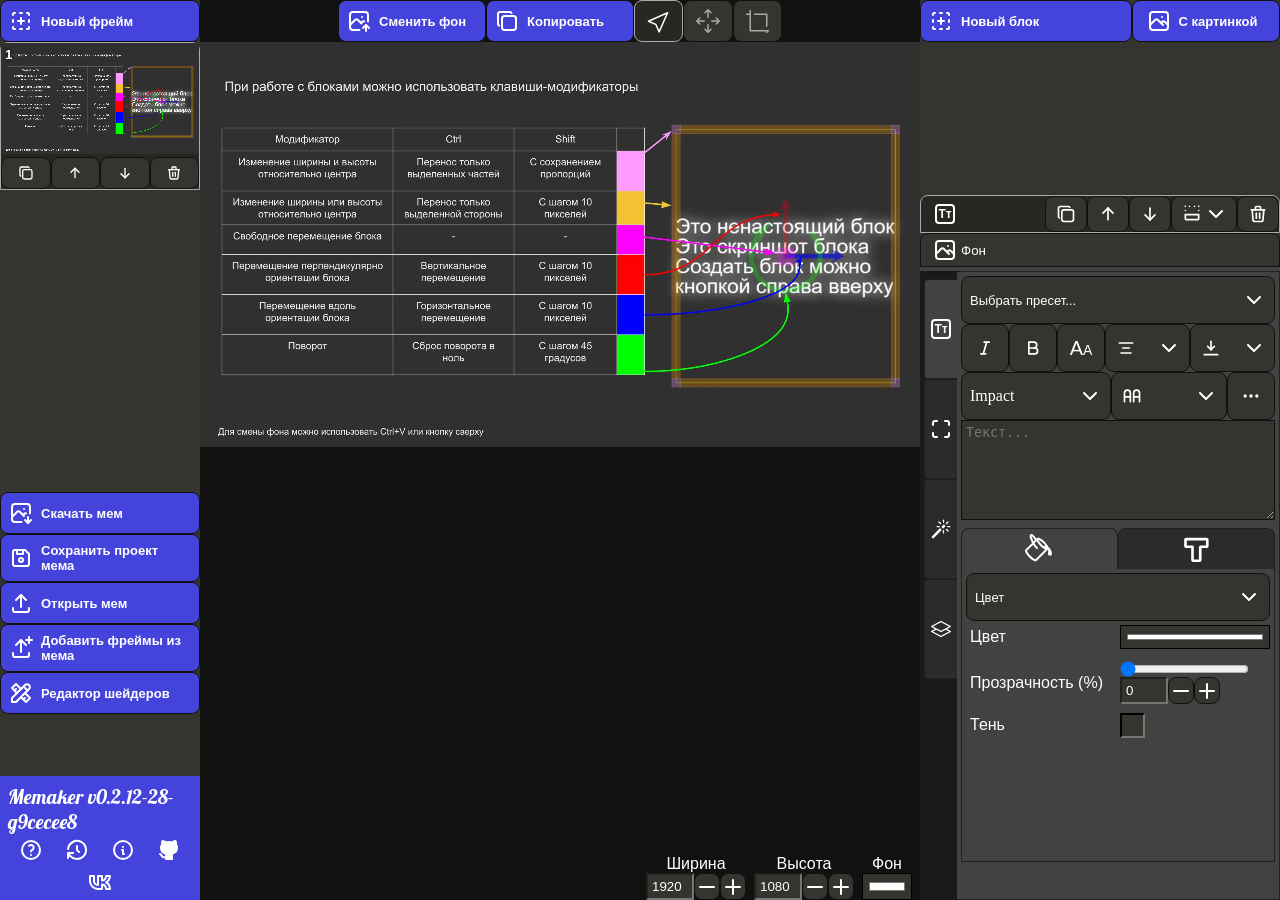
==== commit 86a1d71f: "Deploy to GitHub pages" ====
--- a/index.html
+++ b/index.html
@@ -8,16 +8,16 @@
 		
 		<link href="./_app/immutable/assets/2.DfsVGzk6.css" rel="stylesheet">
 		<link href="./_app/immutable/assets/ShaderEditor.Cae5hcjI.css" rel="stylesheet">
-		<link rel="modulepreload" href="./_app/immutable/entry/start.jRd88eV1.js">
-		<link rel="modulepreload" href="./_app/immutable/chunks/4W44RC7R.js">
+		<link rel="modulepreload" href="./_app/immutable/entry/start.D96XAJpD.js">
+		<link rel="modulepreload" href="./_app/immutable/chunks/BrlNlu2M.js">
 		<link rel="modulepreload" href="./_app/immutable/chunks/C6TynbGf.js">
 		<link rel="modulepreload" href="./_app/immutable/chunks/BzF5mplD.js">
-		<link rel="modulepreload" href="./_app/immutable/entry/app.BsGdKC5r.js">
+		<link rel="modulepreload" href="./_app/immutable/entry/app.D3L_L2dr.js">
 		<link rel="modulepreload" href="./_app/immutable/chunks/C1FmrZbK.js">
 		<link rel="modulepreload" href="./_app/immutable/chunks/DRpo4WHx.js">
 		<link rel="modulepreload" href="./_app/immutable/nodes/0.B4GHQTK7.js">
-		<link rel="modulepreload" href="./_app/immutable/nodes/2.tJT-4GKo.js">
-		<link rel="modulepreload" href="./_app/immutable/chunks/5GwBELFU.js">
+		<link rel="modulepreload" href="./_app/immutable/nodes/2.BWyW7J9I.js">
+		<link rel="modulepreload" href="./_app/immutable/chunks/wlOS8BG-.js">
 		<style>
 			* {
 				padding: 0;
@@ -34,7 +34,7 @@
 		<link href="https://fonts.cdnfonts.com/css/impact" rel="stylesheet" />
 	</head>
 	<body data-sveltekit-preload-data="hover">
-		<div style="display: contents">   <div style="--text-secondary: white;--secondary: #34352F;--secondary-hover: #3E3D32;--secondary-active: #272822;--border-secondary: 1px solid #111111;--border-secondary-hover: 1px solid #222222;--border-secondary-active: 1px solid #aaaaaa;--border: none;--text-error: #ff0000;" class="svelte-18sulqr"><button class="backdrop fixed svelte-f5gose"></button> <div class="container fixed svelte-f5gose"><article class="svelte-f5gose"> <section class="svelte-f5gose"><article class="svelte-1ow4yee">Собираем интерфейс...</article></section> </article></div>     <article class="svelte-1o2mik6"><section class="svelte-1o2mik6"> <article role="button" tabindex="1" title="" class="primary svelte-1fxt9u9    border" style="justify-content:flex-start;width:100%;;"><svg xmlns="http://www.w3.org/2000/svg" width="24" height="24" viewBox="0 0 24 24" fill="none" stroke="currentColor" stroke-width="2" stroke-linecap="round" stroke-linejoin="round" class="tabler-icon tabler-icon-new-section "><path d="M9 12l6 0"></path><path d="M12 9l0 6"></path><path d="M4 6v-1a1 1 0 0 1 1 -1h1m5 0h2m5 0h1a1 1 0 0 1 1 1v1m0 5v2m0 5v1a1 1 0 0 1 -1 1h-1m-5 0h-2m-5 0h-1a1 1 0 0 1 -1 -1v-1m0 -5v-2m0 -5"></path></svg> <span class="svelte-1o2mik6" data-svelte-h="svelte-ce84zx">Новый фрейм</span> </article> <article class="main svelte-1163nbh" style="height: 50%;min-height: 50%;max-height: 50%;"><button class="item svelte-1163nbh active"><article class="svelte-awjzj9"><header class="svelte-awjzj9">1</header> <canvas class="svelte-awjzj9"></canvas> <footer style="--buttons-height: 32px" class="svelte-zcq5oe"> <article role="button" tabindex="1" title="Создать копию" class="default svelte-1fxt9u9    border" style="justify-content:center;width:100%;;"><svg xmlns="http://www.w3.org/2000/svg" width="16" height="16" viewBox="0 0 24 24" fill="none" stroke="currentColor" stroke-width="2" stroke-linecap="round" stroke-linejoin="round" class="tabler-icon tabler-icon-copy "><path d="M7 7m0 2.667a2.667 2.667 0 0 1 2.667 -2.667h8.666a2.667 2.667 0 0 1 2.667 2.667v8.666a2.667 2.667 0 0 1 -2.667 2.667h-8.666a2.667 2.667 0 0 1 -2.667 -2.667z"></path><path d="M4.012 16.737a2.005 2.005 0 0 1 -1.012 -1.737v-10c0 -1.1 .9 -2 2 -2h10c.75 0 1.158 .385 1.5 1"></path></svg> </article>  <article role="button" tabindex="1" title="Поменять местами с верхним" class="default svelte-1fxt9u9    border" style="justify-content:center;width:100%;;"><svg xmlns="http://www.w3.org/2000/svg" width="16" height="16" viewBox="0 0 24 24" fill="none" stroke="currentColor" stroke-width="2" stroke-linecap="round" stroke-linejoin="round" class="tabler-icon tabler-icon-arrow-up "><path d="M12 5l0 14"></path><path d="M18 11l-6 -6"></path><path d="M6 11l6 -6"></path></svg> </article>  <article role="button" tabindex="1" title="Поменять местами с нижним" class="default svelte-1fxt9u9    border" style="justify-content:center;width:100%;;"><svg xmlns="http://www.w3.org/2000/svg" width="16" height="16" viewBox="0 0 24 24" fill="none" stroke="currentColor" stroke-width="2" stroke-linecap="round" stroke-linejoin="round" class="tabler-icon tabler-icon-arrow-down "><path d="M12 5l0 14"></path><path d="M18 13l-6 6"></path><path d="M6 13l6 6"></path></svg> </article>   <article role="button" tabindex="1" title="Удалить" class="danger svelte-1fxt9u9    border" style="justify-content:center;width:100%;;"><svg xmlns="http://www.w3.org/2000/svg" width="16" height="16" viewBox="0 0 24 24" fill="none" stroke="currentColor" stroke-width="2" stroke-linecap="round" stroke-linejoin="round" class="tabler-icon tabler-icon-trash "><path d="M4 7l16 0"></path><path d="M10 11l0 6"></path><path d="M14 11l0 6"></path><path d="M5 7l1 12a2 2 0 0 0 2 2h8a2 2 0 0 0 2 -2l1 -12"></path><path d="M9 7v-3a1 1 0 0 1 1 -1h4a1 1 0 0 1 1 1v3"></path></svg> </article> </footer> </article> </button> </article>  <article role="button" tabindex="1" title="" class="primary svelte-1fxt9u9    border" style="justify-content:flex-start;width:100%;;"><svg xmlns="http://www.w3.org/2000/svg" width="24" height="24" viewBox="0 0 24 24" fill="none" stroke="currentColor" stroke-width="2" stroke-linecap="round" stroke-linejoin="round" class="tabler-icon tabler-icon-photo-down "><path d="M15 8h.01"></path><path d="M12.5 21h-6.5a3 3 0 0 1 -3 -3v-12a3 3 0 0 1 3 -3h12a3 3 0 0 1 3 3v6.5"></path><path d="M3 16l5 -5c.928 -.893 2.072 -.893 3 0l4 4"></path><path d="M14 14l1 -1c.653 -.629 1.413 -.815 2.13 -.559"></path><path d="M19 16v6"></path><path d="M22 19l-3 3l-3 -3"></path></svg> <span class="svelte-1o2mik6" data-svelte-h="svelte-hphnmh">Скачать мем</span> </article>  <article role="button" tabindex="1" title="" class="primary svelte-1fxt9u9    border" style="justify-content:flex-start;width:100%;;"><svg xmlns="http://www.w3.org/2000/svg" width="24" height="24" viewBox="0 0 24 24" fill="none" stroke="currentColor" stroke-width="2" stroke-linecap="round" stroke-linejoin="round" class="tabler-icon tabler-icon-device-floppy "><path d="M6 4h10l4 4v10a2 2 0 0 1 -2 2h-12a2 2 0 0 1 -2 -2v-12a2 2 0 0 1 2 -2"></path><path d="M12 14m-2 0a2 2 0 1 0 4 0a2 2 0 1 0 -4 0"></path><path d="M14 4l0 4l-6 0l0 -4"></path></svg> <span class="svelte-1o2mik6" data-svelte-h="svelte-1hxk2tm">Сохранить проект мема</span> </article> <label class=" svelte-187m8cr"> <article role="button" tabindex="1" title="" class="primary svelte-1fxt9u9    border" style="justify-content:flex-start;width:100%;;"><svg xmlns="http://www.w3.org/2000/svg" width="24" height="24" viewBox="0 0 24 24" fill="none" stroke="currentColor" stroke-width="2" stroke-linecap="round" stroke-linejoin="round" class="tabler-icon tabler-icon-upload "><path d="M4 17v2a2 2 0 0 0 2 2h12a2 2 0 0 0 2 -2v-2"></path><path d="M7 9l5 -5l5 5"></path><path d="M12 4l0 12"></path></svg><span class="svelte-1o2mik6" data-svelte-h="svelte-150r4z2">Открыть мем</span> </article> <input accept=".meme" type="file" class="svelte-187m8cr"> </label> <label class=" svelte-187m8cr"> <article role="button" tabindex="1" title="" class="primary svelte-1fxt9u9    border" style="justify-content:flex-start;width:100%;;"><svg class="icon icon-tabler icon-tabler-upload" fill="none" stroke="currentColor" stroke-linecap="round" stroke-linejoin="round" stroke-width="2" version="1.1" width="24" height="24" viewBox="0 0 24 24" xmlns="http://www.w3.org/2000/svg" style="min-width:24px"><path d="M0 0h24v24H0z" fill="none" stroke="none"></path><path d="m4 17v2a2 2 0 0 0 2 2h12a2 2 0 0 0 2-2v-2"></path><path d="m7 9 5-5 5 5"></path><path d="m12 4v12"></path><path d="m17 4h6"></path><path d="m20 1v6"></path></svg><span class="svelte-1o2mik6" data-svelte-h="svelte-1k22gnk">Добавить фреймы из мема</span> </article> <input accept=".meme" type="file" class="svelte-187m8cr"> </label>  <article role="button" tabindex="1" title="" class="primary svelte-1fxt9u9    border" style="justify-content:flex-start;width:100%;;"><svg xmlns="http://www.w3.org/2000/svg" width="24" height="24" viewBox="0 0 24 24" fill="none" stroke="currentColor" stroke-width="2" stroke-linecap="round" stroke-linejoin="round" class="tabler-icon tabler-icon-tools "><path d="M3 21h4l13 -13a1.5 1.5 0 0 0 -4 -4l-13 13v4"></path><path d="M14.5 5.5l4 4"></path><path d="M12 8l-5 -5l-4 4l5 5"></path><path d="M7 8l-1.5 1.5"></path><path d="M16 12l5 5l-4 4l-5 -5"></path><path d="M16 17l-1.5 1.5"></path></svg><span class="svelte-1o2mik6" data-svelte-h="svelte-ybmwla">Редактор шейдеров</span> </article> <article class="svelte-m4jmhf">  <header class="svelte-m4jmhf">Memaker v0.2.12-26-ga4f4a1c</header> <section class="svelte-m4jmhf"> <div title="Открыть пример" class="svelte-m4jmhf"><svg xmlns="http://www.w3.org/2000/svg" width="24" height="24" viewBox="0 0 24 24" fill="none" stroke="currentColor" stroke-width="2" stroke-linecap="round" stroke-linejoin="round" class="tabler-icon tabler-icon-help "><path d="M12 12m-9 0a9 9 0 1 0 18 0a9 9 0 1 0 -18 0"></path><path d="M12 17l0 .01"></path><path d="M12 13.5a1.5 1.5 0 0 1 1 -1.5a2.6 2.6 0 1 0 -3 -4"></path></svg></div>  <div title="История версий приложения" class="svelte-m4jmhf"><svg xmlns="http://www.w3.org/2000/svg" width="24" height="24" viewBox="0 0 24 24" fill="none" stroke="currentColor" stroke-width="2" stroke-linecap="round" stroke-linejoin="round" class="tabler-icon tabler-icon-history "><path d="M12 8l0 4l2 2"></path><path d="M3.05 11a9 9 0 1 1 .5 4m-.5 5v-5h5"></path></svg></div>  <div title="О проекте" class="svelte-m4jmhf"><svg xmlns="http://www.w3.org/2000/svg" width="24" height="24" viewBox="0 0 24 24" fill="none" stroke="currentColor" stroke-width="2" stroke-linecap="round" stroke-linejoin="round" class="tabler-icon tabler-icon-info-circle "><path d="M3 12a9 9 0 1 0 18 0a9 9 0 0 0 -18 0"></path><path d="M12 9h.01"></path><path d="M11 12h1v4h1"></path></svg></div> <a target="_blank" rel="noreferrer" title="GitHub репозиторий" href="https://github.com/RobolabGs2/memaker" class="svelte-m4jmhf"><svg xmlns="http://www.w3.org/2000/svg" width="24" height="24" viewBox="0 0 24 24" fill="none" stroke="currentColor" stroke-width="2" stroke-linecap="round" stroke-linejoin="round" class="tabler-icon tabler-icon-brand-github-filled "><path d="M5.315 2.1c.791 -.113 1.9 .145 3.333 .966l.272 .161l.16 .1l.397 -.083a13.3 13.3 0 0 1 4.59 -.08l.456 .08l.396 .083l.161 -.1c1.385 -.84 2.487 -1.17 3.322 -1.148l.164 .008l.147 .017l.076 .014l.05 .011l.144 .047a1 1 0 0 1 .53 .514a5.2 5.2 0 0 1 .397 2.91l-.047 .267l-.046 .196l.123 .163c.574 .795 .93 1.728 1.03 2.707l.023 .295l.007 .272c0 3.855 -1.659 5.883 -4.644 6.68l-.245 .061l-.132 .029l.014 .161l.008 .157l.004 .365l-.002 .213l-.003 3.834a1 1 0 0 1 -.883 .993l-.117 .007h-6a1 1 0 0 1 -.993 -.883l-.007 -.117v-.734c-1.818 .26 -3.03 -.424 -4.11 -1.878l-.535 -.766c-.28 -.396 -.455 -.579 -.589 -.644l-.048 -.019a1 1 0 0 1 .564 -1.918c.642 .188 1.074 .568 1.57 1.239l.538 .769c.76 1.079 1.36 1.459 2.609 1.191l.001 -.678l-.018 -.168a5.03 5.03 0 0 1 -.021 -.824l.017 -.185l.019 -.12l-.108 -.024c-2.976 -.71 -4.703 -2.573 -4.875 -6.139l-.01 -.31l-.004 -.292a5.6 5.6 0 0 1 .908 -3.051l.152 -.222l.122 -.163l-.045 -.196a5.2 5.2 0 0 1 .145 -2.642l.1 -.282l.106 -.253a1 1 0 0 1 .529 -.514l.144 -.047l.154 -.03z" stroke-width="0" fill="currentColor"></path></svg></a> <a target="_blank" rel="noreferrer" title="Группа ВК" href="https://vk.com/memaker_app" class="svelte-m4jmhf"><svg xmlns="http://www.w3.org/2000/svg" width="24" height="24" viewBox="0 0 24 24" fill="none" stroke="currentColor" stroke-width="2" stroke-linecap="round" stroke-linejoin="round" class="tabler-icon tabler-icon-brand-vk "><path d="M14 19h-4a8 8 0 0 1 -8 -8v-5h4v5a4 4 0 0 0 4 4h0v-9h4v4.5l.03 0a4.531 4.531 0 0 0 3.97 -4.496h4l-.342 1.711a6.858 6.858 0 0 1 -3.658 4.789h0a5.34 5.34 0 0 1 3.566 4.111l.434 2.389h0h-4a4.531 4.531 0 0 0 -3.97 -4.496v4.5z"></path></svg></a></section> </article></section> <section class="svelte-1o2mik6"><header class="controls svelte-1o2mik6"><label class=" svelte-187m8cr"> <article role="button" tabindex="1" title="" class="primary svelte-1fxt9u9    border" style="justify-content:flex-start;width:100%;;"><svg xmlns="http://www.w3.org/2000/svg" width="24" height="24" viewBox="0 0 24 24" fill="none" stroke="currentColor" stroke-width="2" stroke-linecap="round" stroke-linejoin="round" class="tabler-icon tabler-icon-photo-up "><path d="M15 8h.01"></path><path d="M12.5 21h-6.5a3 3 0 0 1 -3 -3v-12a3 3 0 0 1 3 -3h12a3 3 0 0 1 3 3v6.5"></path><path d="M3 16l5 -5c.928 -.893 2.072 -.893 3 0l3.5 3.5"></path><path d="M14 14l1 -1c.679 -.653 1.473 -.829 2.214 -.526"></path><path d="M19 22v-6"></path><path d="M22 19l-3 -3l-3 3"></path></svg><span class="svelte-1o2mik6" data-svelte-h="svelte-1rawl38">Сменить фон</span> </article> <input accept="image/*" type="file" class="svelte-187m8cr"> </label>  <article role="button" tabindex="1" title="" class="primary svelte-1fxt9u9    border" style="justify-content:flex-start;width:100%;;"><svg xmlns="http://www.w3.org/2000/svg" width="24" height="24" viewBox="0 0 24 24" fill="none" stroke="currentColor" stroke-width="2" stroke-linecap="round" stroke-linejoin="round" class="tabler-icon tabler-icon-copy "><path d="M7 7m0 2.667a2.667 2.667 0 0 1 2.667 -2.667h8.666a2.667 2.667 0 0 1 2.667 2.667v8.666a2.667 2.667 0 0 1 -2.667 2.667h-8.666a2.667 2.667 0 0 1 -2.667 -2.667z"></path><path d="M4.012 16.737a2.005 2.005 0 0 1 -1.012 -1.737v-10c0 -1.1 .9 -2 2 -2h10c.75 0 1.158 .385 1.5 1"></path></svg><span class="svelte-1o2mik6" data-svelte-h="svelte-vkt3m7">Копировать</span> </article> <article class="svelte-1v11mi3"> <article role="button" tabindex="1" title="Указатель" class="default svelte-1fxt9u9 active   border" style="justify-content:center;width:100%;;"><svg width="24" height="24" viewBox="0 0 16 16" style="--sx: 1; --sy: 1; --r: 0deg" class="svelte-6o90uh"><path d="M14.082 2.182a.5.5 0 0 1 .103.557L8.528 15.467a.5.5 0 0 1-.917-.007L5.57 10.694.803 8.652a.5.5 0 0 1-.006-.916l12.728-5.657a.5.5 0 0 1 .556.103zM2.25 8.184l3.897 1.67a.5.5 0 0 1 .262.263l1.67 3.897L12.743 3.52 2.25 8.184z" class="svelte-6o90uh"></path></svg>  </article> <article role="button" tabindex="1" title="Модифицировать блок
+		<div style="display: contents">   <div style="--text-secondary: white;--secondary: #34352F;--secondary-hover: #3E3D32;--secondary-active: #272822;--border-secondary: 1px solid #111111;--border-secondary-hover: 1px solid #222222;--border-secondary-active: 1px solid #aaaaaa;--border: none;--text-error: #ff0000;" class="svelte-18sulqr"><button class="backdrop fixed svelte-f5gose"></button> <div class="container fixed svelte-f5gose"><article class="svelte-f5gose"> <section class="svelte-f5gose"><article class="svelte-1ow4yee">Собираем интерфейс...</article></section> </article></div>     <article class="svelte-1o2mik6"><section class="svelte-1o2mik6"> <article role="button" tabindex="1" title="" class="primary svelte-1fxt9u9    border" style="justify-content:flex-start;width:100%;;"><svg xmlns="http://www.w3.org/2000/svg" width="24" height="24" viewBox="0 0 24 24" fill="none" stroke="currentColor" stroke-width="2" stroke-linecap="round" stroke-linejoin="round" class="tabler-icon tabler-icon-new-section "><path d="M9 12l6 0"></path><path d="M12 9l0 6"></path><path d="M4 6v-1a1 1 0 0 1 1 -1h1m5 0h2m5 0h1a1 1 0 0 1 1 1v1m0 5v2m0 5v1a1 1 0 0 1 -1 1h-1m-5 0h-2m-5 0h-1a1 1 0 0 1 -1 -1v-1m0 -5v-2m0 -5"></path></svg> <span class="svelte-1o2mik6" data-svelte-h="svelte-ce84zx">Новый фрейм</span> </article> <article class="main svelte-1163nbh" style="height: 50%;min-height: 50%;max-height: 50%;"><button class="item svelte-1163nbh active"><article class="svelte-awjzj9"><header class="svelte-awjzj9">1</header> <canvas class="svelte-awjzj9"></canvas> <footer style="--buttons-height: 32px" class="svelte-zcq5oe"> <article role="button" tabindex="1" title="Создать копию" class="default svelte-1fxt9u9    border" style="justify-content:center;width:100%;;"><svg xmlns="http://www.w3.org/2000/svg" width="16" height="16" viewBox="0 0 24 24" fill="none" stroke="currentColor" stroke-width="2" stroke-linecap="round" stroke-linejoin="round" class="tabler-icon tabler-icon-copy "><path d="M7 7m0 2.667a2.667 2.667 0 0 1 2.667 -2.667h8.666a2.667 2.667 0 0 1 2.667 2.667v8.666a2.667 2.667 0 0 1 -2.667 2.667h-8.666a2.667 2.667 0 0 1 -2.667 -2.667z"></path><path d="M4.012 16.737a2.005 2.005 0 0 1 -1.012 -1.737v-10c0 -1.1 .9 -2 2 -2h10c.75 0 1.158 .385 1.5 1"></path></svg> </article>  <article role="button" tabindex="1" title="Поменять местами с верхним" class="default svelte-1fxt9u9    border" style="justify-content:center;width:100%;;"><svg xmlns="http://www.w3.org/2000/svg" width="16" height="16" viewBox="0 0 24 24" fill="none" stroke="currentColor" stroke-width="2" stroke-linecap="round" stroke-linejoin="round" class="tabler-icon tabler-icon-arrow-up "><path d="M12 5l0 14"></path><path d="M18 11l-6 -6"></path><path d="M6 11l6 -6"></path></svg> </article>  <article role="button" tabindex="1" title="Поменять местами с нижним" class="default svelte-1fxt9u9    border" style="justify-content:center;width:100%;;"><svg xmlns="http://www.w3.org/2000/svg" width="16" height="16" viewBox="0 0 24 24" fill="none" stroke="currentColor" stroke-width="2" stroke-linecap="round" stroke-linejoin="round" class="tabler-icon tabler-icon-arrow-down "><path d="M12 5l0 14"></path><path d="M18 13l-6 6"></path><path d="M6 13l6 6"></path></svg> </article>   <article role="button" tabindex="1" title="Удалить" class="danger svelte-1fxt9u9    border" style="justify-content:center;width:100%;;"><svg xmlns="http://www.w3.org/2000/svg" width="16" height="16" viewBox="0 0 24 24" fill="none" stroke="currentColor" stroke-width="2" stroke-linecap="round" stroke-linejoin="round" class="tabler-icon tabler-icon-trash "><path d="M4 7l16 0"></path><path d="M10 11l0 6"></path><path d="M14 11l0 6"></path><path d="M5 7l1 12a2 2 0 0 0 2 2h8a2 2 0 0 0 2 -2l1 -12"></path><path d="M9 7v-3a1 1 0 0 1 1 -1h4a1 1 0 0 1 1 1v3"></path></svg> </article> </footer> </article> </button> </article>  <article role="button" tabindex="1" title="" class="primary svelte-1fxt9u9    border" style="justify-content:flex-start;width:100%;;"><svg xmlns="http://www.w3.org/2000/svg" width="24" height="24" viewBox="0 0 24 24" fill="none" stroke="currentColor" stroke-width="2" stroke-linecap="round" stroke-linejoin="round" class="tabler-icon tabler-icon-photo-down "><path d="M15 8h.01"></path><path d="M12.5 21h-6.5a3 3 0 0 1 -3 -3v-12a3 3 0 0 1 3 -3h12a3 3 0 0 1 3 3v6.5"></path><path d="M3 16l5 -5c.928 -.893 2.072 -.893 3 0l4 4"></path><path d="M14 14l1 -1c.653 -.629 1.413 -.815 2.13 -.559"></path><path d="M19 16v6"></path><path d="M22 19l-3 3l-3 -3"></path></svg> <span class="svelte-1o2mik6" data-svelte-h="svelte-hphnmh">Скачать мем</span> </article>  <article role="button" tabindex="1" title="" class="primary svelte-1fxt9u9    border" style="justify-content:flex-start;width:100%;;"><svg xmlns="http://www.w3.org/2000/svg" width="24" height="24" viewBox="0 0 24 24" fill="none" stroke="currentColor" stroke-width="2" stroke-linecap="round" stroke-linejoin="round" class="tabler-icon tabler-icon-device-floppy "><path d="M6 4h10l4 4v10a2 2 0 0 1 -2 2h-12a2 2 0 0 1 -2 -2v-12a2 2 0 0 1 2 -2"></path><path d="M12 14m-2 0a2 2 0 1 0 4 0a2 2 0 1 0 -4 0"></path><path d="M14 4l0 4l-6 0l0 -4"></path></svg> <span class="svelte-1o2mik6" data-svelte-h="svelte-1hxk2tm">Сохранить проект мема</span> </article> <label class=" svelte-187m8cr"> <article role="button" tabindex="1" title="" class="primary svelte-1fxt9u9    border" style="justify-content:flex-start;width:100%;;"><svg xmlns="http://www.w3.org/2000/svg" width="24" height="24" viewBox="0 0 24 24" fill="none" stroke="currentColor" stroke-width="2" stroke-linecap="round" stroke-linejoin="round" class="tabler-icon tabler-icon-upload "><path d="M4 17v2a2 2 0 0 0 2 2h12a2 2 0 0 0 2 -2v-2"></path><path d="M7 9l5 -5l5 5"></path><path d="M12 4l0 12"></path></svg><span class="svelte-1o2mik6" data-svelte-h="svelte-150r4z2">Открыть мем</span> </article> <input accept=".meme" type="file" class="svelte-187m8cr"> </label> <label class=" svelte-187m8cr"> <article role="button" tabindex="1" title="" class="primary svelte-1fxt9u9    border" style="justify-content:flex-start;width:100%;;"><svg class="icon icon-tabler icon-tabler-upload" fill="none" stroke="currentColor" stroke-linecap="round" stroke-linejoin="round" stroke-width="2" version="1.1" width="24" height="24" viewBox="0 0 24 24" xmlns="http://www.w3.org/2000/svg" style="min-width:24px"><path d="M0 0h24v24H0z" fill="none" stroke="none"></path><path d="m4 17v2a2 2 0 0 0 2 2h12a2 2 0 0 0 2-2v-2"></path><path d="m7 9 5-5 5 5"></path><path d="m12 4v12"></path><path d="m17 4h6"></path><path d="m20 1v6"></path></svg><span class="svelte-1o2mik6" data-svelte-h="svelte-1k22gnk">Добавить фреймы из мема</span> </article> <input accept=".meme" type="file" class="svelte-187m8cr"> </label>  <article role="button" tabindex="1" title="" class="primary svelte-1fxt9u9    border" style="justify-content:flex-start;width:100%;;"><svg xmlns="http://www.w3.org/2000/svg" width="24" height="24" viewBox="0 0 24 24" fill="none" stroke="currentColor" stroke-width="2" stroke-linecap="round" stroke-linejoin="round" class="tabler-icon tabler-icon-tools "><path d="M3 21h4l13 -13a1.5 1.5 0 0 0 -4 -4l-13 13v4"></path><path d="M14.5 5.5l4 4"></path><path d="M12 8l-5 -5l-4 4l5 5"></path><path d="M7 8l-1.5 1.5"></path><path d="M16 12l5 5l-4 4l-5 -5"></path><path d="M16 17l-1.5 1.5"></path></svg><span class="svelte-1o2mik6" data-svelte-h="svelte-ybmwla">Редактор шейдеров</span> </article> <article class="svelte-m4jmhf">  <header class="svelte-m4jmhf">Memaker v0.2.12-28-g9cecee8</header> <section class="svelte-m4jmhf"> <div title="Открыть пример" class="svelte-m4jmhf"><svg xmlns="http://www.w3.org/2000/svg" width="24" height="24" viewBox="0 0 24 24" fill="none" stroke="currentColor" stroke-width="2" stroke-linecap="round" stroke-linejoin="round" class="tabler-icon tabler-icon-help "><path d="M12 12m-9 0a9 9 0 1 0 18 0a9 9 0 1 0 -18 0"></path><path d="M12 17l0 .01"></path><path d="M12 13.5a1.5 1.5 0 0 1 1 -1.5a2.6 2.6 0 1 0 -3 -4"></path></svg></div>  <div title="История версий приложения" class="svelte-m4jmhf"><svg xmlns="http://www.w3.org/2000/svg" width="24" height="24" viewBox="0 0 24 24" fill="none" stroke="currentColor" stroke-width="2" stroke-linecap="round" stroke-linejoin="round" class="tabler-icon tabler-icon-history "><path d="M12 8l0 4l2 2"></path><path d="M3.05 11a9 9 0 1 1 .5 4m-.5 5v-5h5"></path></svg></div>  <div title="О проекте" class="svelte-m4jmhf"><svg xmlns="http://www.w3.org/2000/svg" width="24" height="24" viewBox="0 0 24 24" fill="none" stroke="currentColor" stroke-width="2" stroke-linecap="round" stroke-linejoin="round" class="tabler-icon tabler-icon-info-circle "><path d="M3 12a9 9 0 1 0 18 0a9 9 0 0 0 -18 0"></path><path d="M12 9h.01"></path><path d="M11 12h1v4h1"></path></svg></div> <a target="_blank" rel="noreferrer" title="GitHub репозиторий" href="https://github.com/RobolabGs2/memaker" class="svelte-m4jmhf"><svg xmlns="http://www.w3.org/2000/svg" width="24" height="24" viewBox="0 0 24 24" fill="none" stroke="currentColor" stroke-width="2" stroke-linecap="round" stroke-linejoin="round" class="tabler-icon tabler-icon-brand-github-filled "><path d="M5.315 2.1c.791 -.113 1.9 .145 3.333 .966l.272 .161l.16 .1l.397 -.083a13.3 13.3 0 0 1 4.59 -.08l.456 .08l.396 .083l.161 -.1c1.385 -.84 2.487 -1.17 3.322 -1.148l.164 .008l.147 .017l.076 .014l.05 .011l.144 .047a1 1 0 0 1 .53 .514a5.2 5.2 0 0 1 .397 2.91l-.047 .267l-.046 .196l.123 .163c.574 .795 .93 1.728 1.03 2.707l.023 .295l.007 .272c0 3.855 -1.659 5.883 -4.644 6.68l-.245 .061l-.132 .029l.014 .161l.008 .157l.004 .365l-.002 .213l-.003 3.834a1 1 0 0 1 -.883 .993l-.117 .007h-6a1 1 0 0 1 -.993 -.883l-.007 -.117v-.734c-1.818 .26 -3.03 -.424 -4.11 -1.878l-.535 -.766c-.28 -.396 -.455 -.579 -.589 -.644l-.048 -.019a1 1 0 0 1 .564 -1.918c.642 .188 1.074 .568 1.57 1.239l.538 .769c.76 1.079 1.36 1.459 2.609 1.191l.001 -.678l-.018 -.168a5.03 5.03 0 0 1 -.021 -.824l.017 -.185l.019 -.12l-.108 -.024c-2.976 -.71 -4.703 -2.573 -4.875 -6.139l-.01 -.31l-.004 -.292a5.6 5.6 0 0 1 .908 -3.051l.152 -.222l.122 -.163l-.045 -.196a5.2 5.2 0 0 1 .145 -2.642l.1 -.282l.106 -.253a1 1 0 0 1 .529 -.514l.144 -.047l.154 -.03z" stroke-width="0" fill="currentColor"></path></svg></a> <a target="_blank" rel="noreferrer" title="Группа ВК" href="https://vk.com/memaker_app" class="svelte-m4jmhf"><svg xmlns="http://www.w3.org/2000/svg" width="24" height="24" viewBox="0 0 24 24" fill="none" stroke="currentColor" stroke-width="2" stroke-linecap="round" stroke-linejoin="round" class="tabler-icon tabler-icon-brand-vk "><path d="M14 19h-4a8 8 0 0 1 -8 -8v-5h4v5a4 4 0 0 0 4 4h0v-9h4v4.5l.03 0a4.531 4.531 0 0 0 3.97 -4.496h4l-.342 1.711a6.858 6.858 0 0 1 -3.658 4.789h0a5.34 5.34 0 0 1 3.566 4.111l.434 2.389h0h-4a4.531 4.531 0 0 0 -3.97 -4.496v4.5z"></path></svg></a></section> </article></section> <section class="svelte-1o2mik6"><header class="controls svelte-1o2mik6"><label class=" svelte-187m8cr"> <article role="button" tabindex="1" title="" class="primary svelte-1fxt9u9    border" style="justify-content:flex-start;width:100%;;"><svg xmlns="http://www.w3.org/2000/svg" width="24" height="24" viewBox="0 0 24 24" fill="none" stroke="currentColor" stroke-width="2" stroke-linecap="round" stroke-linejoin="round" class="tabler-icon tabler-icon-photo-up "><path d="M15 8h.01"></path><path d="M12.5 21h-6.5a3 3 0 0 1 -3 -3v-12a3 3 0 0 1 3 -3h12a3 3 0 0 1 3 3v6.5"></path><path d="M3 16l5 -5c.928 -.893 2.072 -.893 3 0l3.5 3.5"></path><path d="M14 14l1 -1c.679 -.653 1.473 -.829 2.214 -.526"></path><path d="M19 22v-6"></path><path d="M22 19l-3 -3l-3 3"></path></svg><span class="svelte-1o2mik6" data-svelte-h="svelte-1rawl38">Сменить фон</span> </article> <input accept="image/*" type="file" class="svelte-187m8cr"> </label>  <article role="button" tabindex="1" title="" class="primary svelte-1fxt9u9    border" style="justify-content:flex-start;width:100%;;"><svg xmlns="http://www.w3.org/2000/svg" width="24" height="24" viewBox="0 0 24 24" fill="none" stroke="currentColor" stroke-width="2" stroke-linecap="round" stroke-linejoin="round" class="tabler-icon tabler-icon-copy "><path d="M7 7m0 2.667a2.667 2.667 0 0 1 2.667 -2.667h8.666a2.667 2.667 0 0 1 2.667 2.667v8.666a2.667 2.667 0 0 1 -2.667 2.667h-8.666a2.667 2.667 0 0 1 -2.667 -2.667z"></path><path d="M4.012 16.737a2.005 2.005 0 0 1 -1.012 -1.737v-10c0 -1.1 .9 -2 2 -2h10c.75 0 1.158 .385 1.5 1"></path></svg><span class="svelte-1o2mik6" data-svelte-h="svelte-vkt3m7">Копировать</span> </article> <article class="svelte-1v11mi3"> <article role="button" tabindex="1" title="Указатель" class="default svelte-1fxt9u9 active   border" style="justify-content:center;width:100%;;"><svg width="24" height="24" viewBox="0 0 16 16" style="--sx: 1; --sy: 1; --r: 0deg" class="svelte-6o90uh"><path d="M14.082 2.182a.5.5 0 0 1 .103.557L8.528 15.467a.5.5 0 0 1-.917-.007L5.57 10.694.803 8.652a.5.5 0 0 1-.006-.916l12.728-5.657a.5.5 0 0 1 .556.103zM2.25 8.184l3.897 1.67a.5.5 0 0 1 .262.263l1.67 3.897L12.743 3.52 2.25 8.184z" class="svelte-6o90uh"></path></svg>  </article> <article role="button" tabindex="1" title="Модифицировать блок
 (для прямоугольных блоков)" class="default svelte-1fxt9u9  disabled  border" style="justify-content:center;width:100%;;"><svg width="24" height="24" viewBox="0 0 16 16" style="--sx: 1; --sy: 1; --r: 0deg" class="svelte-6o90uh"><path d="M7.646.146a.5.5 0 0 1 .708 0l2 2a.5.5 0 0 1-.708.708L8.5 1.707V5.5a.5.5 0 0 1-1 0V1.707L6.354 2.854a.5.5 0 1 1-.708-.708l2-2zM8 10a.5.5 0 0 1 .5.5v3.793l1.146-1.147a.5.5 0 0 1 .708.708l-2 2a.5.5 0 0 1-.708 0l-2-2a.5.5 0 0 1 .708-.708L7.5 14.293V10.5A.5.5 0 0 1 8 10zM.146 8.354a.5.5 0 0 1 0-.708l2-2a.5.5 0 1 1 .708.708L1.707 7.5H5.5a.5.5 0 0 1 0 1H1.707l1.147 1.146a.5.5 0 0 1-.708.708l-2-2zM10 8a.5.5 0 0 1 .5-.5h3.793l-1.147-1.146a.5.5 0 0 1 .708-.708l2 2a.5.5 0 0 1 0 .708l-2 2a.5.5 0 0 1-.708-.708L14.293 8.5H10.5A.5.5 0 0 1 10 8z" class="svelte-6o90uh"></path></svg>  </article> <article role="button" tabindex="1" title="Обрезать изображение
 (для прямоугольных блоков)" class="default svelte-1fxt9u9  disabled  border" style="justify-content:center;width:100%;;"><svg width="24" height="24" viewBox="0 0 16 16" style="--sx: 1; --sy: 1; --r: 0deg" class="svelte-6o90uh"><path d="M3.5.5A.5.5 0 0 1 4 1v13h13a.5.5 0 0 1 0 1h-2v2a.5.5 0 0 1-1 0v-2H3.5a.5.5 0 0 1-.5-.5V4H1a.5.5 0 0 1 0-1h2V1a.5.5 0 0 1 .5-.5zm2.5 3a.5.5 0 0 1 .5-.5h8a.5.5 0 0 1 .5.5v8a.5.5 0 0 1-1 0V4H6.5a.5.5 0 0 1-.5-.5z" class="svelte-6o90uh"></path></svg>  </article> </article></header> <header class="canvas svelte-1o2mik6"><article class="svelte-flcf9e"><canvas style="background-image: url(./_app/immutable/assets/transparency_background.CAfbSYgW.webp)" class="svelte-flcf9e"></canvas> <canvas class="svelte-flcf9e"></canvas> </article></header>  <article class="svelte-yg88id"><section class="svelte-yg88id">Ширина<article class="svelte-iwgdm5"> <input style="width:48px;" value="600"> <footer class="svelte-iwgdm5"> <article role="button" tabindex="1" title="Шаг: 1
 Ctrl: x2
@@ -89,15 +89,15 @@
 			
 			<script>
 				{
-					__sveltekit_u6mvge = {
+					__sveltekit_fjzvju = {
 						base: new URL(".", location).pathname.slice(0, -1)
 					};
 
 					const element = document.currentScript.parentElement;
 
 					Promise.all([
-						import("./_app/immutable/entry/start.jRd88eV1.js"),
-						import("./_app/immutable/entry/app.BsGdKC5r.js")
+						import("./_app/immutable/entry/start.D96XAJpD.js"),
+						import("./_app/immutable/entry/app.D3L_L2dr.js")
 					]).then(([kit, app]) => {
 						kit.start(app, element, {
 							node_ids: [0, 2],
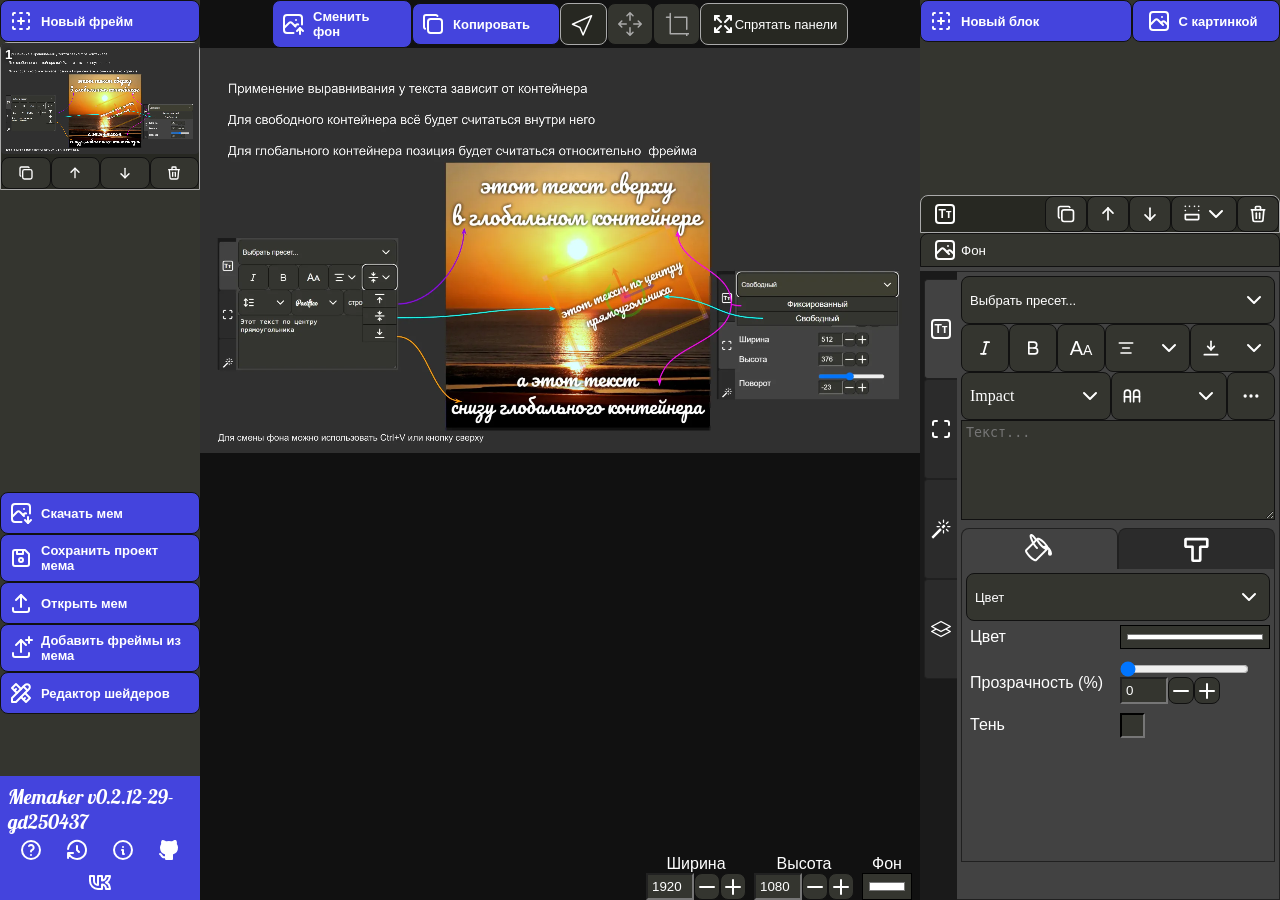
==== commit e49c2f18: "Deploy to GitHub pages" ====
--- a/index.html
+++ b/index.html
@@ -6,18 +6,18 @@
 		<meta name="viewport" content="width=device-width" />
 		<title>Memaker</title>
 		
-		<link href="./_app/immutable/assets/2.DfsVGzk6.css" rel="stylesheet">
-		<link href="./_app/immutable/assets/ShaderEditor.Cae5hcjI.css" rel="stylesheet">
-		<link rel="modulepreload" href="./_app/immutable/entry/start.D96XAJpD.js">
-		<link rel="modulepreload" href="./_app/immutable/chunks/BrlNlu2M.js">
+		<link href="./_app/immutable/assets/2.CGxrp5iQ.css" rel="stylesheet">
+		<link href="./_app/immutable/assets/ShaderEditor.D-dtbosD.css" rel="stylesheet">
+		<link rel="modulepreload" href="./_app/immutable/entry/start.BAq01wa9.js">
+		<link rel="modulepreload" href="./_app/immutable/chunks/CI1y6-mX.js">
 		<link rel="modulepreload" href="./_app/immutable/chunks/C6TynbGf.js">
 		<link rel="modulepreload" href="./_app/immutable/chunks/BzF5mplD.js">
-		<link rel="modulepreload" href="./_app/immutable/entry/app.D3L_L2dr.js">
+		<link rel="modulepreload" href="./_app/immutable/entry/app.BuARBxVH.js">
 		<link rel="modulepreload" href="./_app/immutable/chunks/C1FmrZbK.js">
 		<link rel="modulepreload" href="./_app/immutable/chunks/DRpo4WHx.js">
 		<link rel="modulepreload" href="./_app/immutable/nodes/0.B4GHQTK7.js">
-		<link rel="modulepreload" href="./_app/immutable/nodes/2.BWyW7J9I.js">
-		<link rel="modulepreload" href="./_app/immutable/chunks/wlOS8BG-.js">
+		<link rel="modulepreload" href="./_app/immutable/nodes/2.C3S8eE_R.js">
+		<link rel="modulepreload" href="./_app/immutable/chunks/BPfPh6u2.js">
 		<style>
 			* {
 				padding: 0;
@@ -34,9 +34,9 @@
 		<link href="https://fonts.cdnfonts.com/css/impact" rel="stylesheet" />
 	</head>
 	<body data-sveltekit-preload-data="hover">
-		<div style="display: contents">   <div style="--text-secondary: white;--secondary: #34352F;--secondary-hover: #3E3D32;--secondary-active: #272822;--border-secondary: 1px solid #111111;--border-secondary-hover: 1px solid #222222;--border-secondary-active: 1px solid #aaaaaa;--border: none;--text-error: #ff0000;" class="svelte-18sulqr"><button class="backdrop fixed svelte-f5gose"></button> <div class="container fixed svelte-f5gose"><article class="svelte-f5gose"> <section class="svelte-f5gose"><article class="svelte-1ow4yee">Собираем интерфейс...</article></section> </article></div>     <article class="svelte-1o2mik6"><section class="svelte-1o2mik6"> <article role="button" tabindex="1" title="" class="primary svelte-1fxt9u9    border" style="justify-content:flex-start;width:100%;;"><svg xmlns="http://www.w3.org/2000/svg" width="24" height="24" viewBox="0 0 24 24" fill="none" stroke="currentColor" stroke-width="2" stroke-linecap="round" stroke-linejoin="round" class="tabler-icon tabler-icon-new-section "><path d="M9 12l6 0"></path><path d="M12 9l0 6"></path><path d="M4 6v-1a1 1 0 0 1 1 -1h1m5 0h2m5 0h1a1 1 0 0 1 1 1v1m0 5v2m0 5v1a1 1 0 0 1 -1 1h-1m-5 0h-2m-5 0h-1a1 1 0 0 1 -1 -1v-1m0 -5v-2m0 -5"></path></svg> <span class="svelte-1o2mik6" data-svelte-h="svelte-ce84zx">Новый фрейм</span> </article> <article class="main svelte-1163nbh" style="height: 50%;min-height: 50%;max-height: 50%;"><button class="item svelte-1163nbh active"><article class="svelte-awjzj9"><header class="svelte-awjzj9">1</header> <canvas class="svelte-awjzj9"></canvas> <footer style="--buttons-height: 32px" class="svelte-zcq5oe"> <article role="button" tabindex="1" title="Создать копию" class="default svelte-1fxt9u9    border" style="justify-content:center;width:100%;;"><svg xmlns="http://www.w3.org/2000/svg" width="16" height="16" viewBox="0 0 24 24" fill="none" stroke="currentColor" stroke-width="2" stroke-linecap="round" stroke-linejoin="round" class="tabler-icon tabler-icon-copy "><path d="M7 7m0 2.667a2.667 2.667 0 0 1 2.667 -2.667h8.666a2.667 2.667 0 0 1 2.667 2.667v8.666a2.667 2.667 0 0 1 -2.667 2.667h-8.666a2.667 2.667 0 0 1 -2.667 -2.667z"></path><path d="M4.012 16.737a2.005 2.005 0 0 1 -1.012 -1.737v-10c0 -1.1 .9 -2 2 -2h10c.75 0 1.158 .385 1.5 1"></path></svg> </article>  <article role="button" tabindex="1" title="Поменять местами с верхним" class="default svelte-1fxt9u9    border" style="justify-content:center;width:100%;;"><svg xmlns="http://www.w3.org/2000/svg" width="16" height="16" viewBox="0 0 24 24" fill="none" stroke="currentColor" stroke-width="2" stroke-linecap="round" stroke-linejoin="round" class="tabler-icon tabler-icon-arrow-up "><path d="M12 5l0 14"></path><path d="M18 11l-6 -6"></path><path d="M6 11l6 -6"></path></svg> </article>  <article role="button" tabindex="1" title="Поменять местами с нижним" class="default svelte-1fxt9u9    border" style="justify-content:center;width:100%;;"><svg xmlns="http://www.w3.org/2000/svg" width="16" height="16" viewBox="0 0 24 24" fill="none" stroke="currentColor" stroke-width="2" stroke-linecap="round" stroke-linejoin="round" class="tabler-icon tabler-icon-arrow-down "><path d="M12 5l0 14"></path><path d="M18 13l-6 6"></path><path d="M6 13l6 6"></path></svg> </article>   <article role="button" tabindex="1" title="Удалить" class="danger svelte-1fxt9u9    border" style="justify-content:center;width:100%;;"><svg xmlns="http://www.w3.org/2000/svg" width="16" height="16" viewBox="0 0 24 24" fill="none" stroke="currentColor" stroke-width="2" stroke-linecap="round" stroke-linejoin="round" class="tabler-icon tabler-icon-trash "><path d="M4 7l16 0"></path><path d="M10 11l0 6"></path><path d="M14 11l0 6"></path><path d="M5 7l1 12a2 2 0 0 0 2 2h8a2 2 0 0 0 2 -2l1 -12"></path><path d="M9 7v-3a1 1 0 0 1 1 -1h4a1 1 0 0 1 1 1v3"></path></svg> </article> </footer> </article> </button> </article>  <article role="button" tabindex="1" title="" class="primary svelte-1fxt9u9    border" style="justify-content:flex-start;width:100%;;"><svg xmlns="http://www.w3.org/2000/svg" width="24" height="24" viewBox="0 0 24 24" fill="none" stroke="currentColor" stroke-width="2" stroke-linecap="round" stroke-linejoin="round" class="tabler-icon tabler-icon-photo-down "><path d="M15 8h.01"></path><path d="M12.5 21h-6.5a3 3 0 0 1 -3 -3v-12a3 3 0 0 1 3 -3h12a3 3 0 0 1 3 3v6.5"></path><path d="M3 16l5 -5c.928 -.893 2.072 -.893 3 0l4 4"></path><path d="M14 14l1 -1c.653 -.629 1.413 -.815 2.13 -.559"></path><path d="M19 16v6"></path><path d="M22 19l-3 3l-3 -3"></path></svg> <span class="svelte-1o2mik6" data-svelte-h="svelte-hphnmh">Скачать мем</span> </article>  <article role="button" tabindex="1" title="" class="primary svelte-1fxt9u9    border" style="justify-content:flex-start;width:100%;;"><svg xmlns="http://www.w3.org/2000/svg" width="24" height="24" viewBox="0 0 24 24" fill="none" stroke="currentColor" stroke-width="2" stroke-linecap="round" stroke-linejoin="round" class="tabler-icon tabler-icon-device-floppy "><path d="M6 4h10l4 4v10a2 2 0 0 1 -2 2h-12a2 2 0 0 1 -2 -2v-12a2 2 0 0 1 2 -2"></path><path d="M12 14m-2 0a2 2 0 1 0 4 0a2 2 0 1 0 -4 0"></path><path d="M14 4l0 4l-6 0l0 -4"></path></svg> <span class="svelte-1o2mik6" data-svelte-h="svelte-1hxk2tm">Сохранить проект мема</span> </article> <label class=" svelte-187m8cr"> <article role="button" tabindex="1" title="" class="primary svelte-1fxt9u9    border" style="justify-content:flex-start;width:100%;;"><svg xmlns="http://www.w3.org/2000/svg" width="24" height="24" viewBox="0 0 24 24" fill="none" stroke="currentColor" stroke-width="2" stroke-linecap="round" stroke-linejoin="round" class="tabler-icon tabler-icon-upload "><path d="M4 17v2a2 2 0 0 0 2 2h12a2 2 0 0 0 2 -2v-2"></path><path d="M7 9l5 -5l5 5"></path><path d="M12 4l0 12"></path></svg><span class="svelte-1o2mik6" data-svelte-h="svelte-150r4z2">Открыть мем</span> </article> <input accept=".meme" type="file" class="svelte-187m8cr"> </label> <label class=" svelte-187m8cr"> <article role="button" tabindex="1" title="" class="primary svelte-1fxt9u9    border" style="justify-content:flex-start;width:100%;;"><svg class="icon icon-tabler icon-tabler-upload" fill="none" stroke="currentColor" stroke-linecap="round" stroke-linejoin="round" stroke-width="2" version="1.1" width="24" height="24" viewBox="0 0 24 24" xmlns="http://www.w3.org/2000/svg" style="min-width:24px"><path d="M0 0h24v24H0z" fill="none" stroke="none"></path><path d="m4 17v2a2 2 0 0 0 2 2h12a2 2 0 0 0 2-2v-2"></path><path d="m7 9 5-5 5 5"></path><path d="m12 4v12"></path><path d="m17 4h6"></path><path d="m20 1v6"></path></svg><span class="svelte-1o2mik6" data-svelte-h="svelte-1k22gnk">Добавить фреймы из мема</span> </article> <input accept=".meme" type="file" class="svelte-187m8cr"> </label>  <article role="button" tabindex="1" title="" class="primary svelte-1fxt9u9    border" style="justify-content:flex-start;width:100%;;"><svg xmlns="http://www.w3.org/2000/svg" width="24" height="24" viewBox="0 0 24 24" fill="none" stroke="currentColor" stroke-width="2" stroke-linecap="round" stroke-linejoin="round" class="tabler-icon tabler-icon-tools "><path d="M3 21h4l13 -13a1.5 1.5 0 0 0 -4 -4l-13 13v4"></path><path d="M14.5 5.5l4 4"></path><path d="M12 8l-5 -5l-4 4l5 5"></path><path d="M7 8l-1.5 1.5"></path><path d="M16 12l5 5l-4 4l-5 -5"></path><path d="M16 17l-1.5 1.5"></path></svg><span class="svelte-1o2mik6" data-svelte-h="svelte-ybmwla">Редактор шейдеров</span> </article> <article class="svelte-m4jmhf">  <header class="svelte-m4jmhf">Memaker v0.2.12-28-g9cecee8</header> <section class="svelte-m4jmhf"> <div title="Открыть пример" class="svelte-m4jmhf"><svg xmlns="http://www.w3.org/2000/svg" width="24" height="24" viewBox="0 0 24 24" fill="none" stroke="currentColor" stroke-width="2" stroke-linecap="round" stroke-linejoin="round" class="tabler-icon tabler-icon-help "><path d="M12 12m-9 0a9 9 0 1 0 18 0a9 9 0 1 0 -18 0"></path><path d="M12 17l0 .01"></path><path d="M12 13.5a1.5 1.5 0 0 1 1 -1.5a2.6 2.6 0 1 0 -3 -4"></path></svg></div>  <div title="История версий приложения" class="svelte-m4jmhf"><svg xmlns="http://www.w3.org/2000/svg" width="24" height="24" viewBox="0 0 24 24" fill="none" stroke="currentColor" stroke-width="2" stroke-linecap="round" stroke-linejoin="round" class="tabler-icon tabler-icon-history "><path d="M12 8l0 4l2 2"></path><path d="M3.05 11a9 9 0 1 1 .5 4m-.5 5v-5h5"></path></svg></div>  <div title="О проекте" class="svelte-m4jmhf"><svg xmlns="http://www.w3.org/2000/svg" width="24" height="24" viewBox="0 0 24 24" fill="none" stroke="currentColor" stroke-width="2" stroke-linecap="round" stroke-linejoin="round" class="tabler-icon tabler-icon-info-circle "><path d="M3 12a9 9 0 1 0 18 0a9 9 0 0 0 -18 0"></path><path d="M12 9h.01"></path><path d="M11 12h1v4h1"></path></svg></div> <a target="_blank" rel="noreferrer" title="GitHub репозиторий" href="https://github.com/RobolabGs2/memaker" class="svelte-m4jmhf"><svg xmlns="http://www.w3.org/2000/svg" width="24" height="24" viewBox="0 0 24 24" fill="none" stroke="currentColor" stroke-width="2" stroke-linecap="round" stroke-linejoin="round" class="tabler-icon tabler-icon-brand-github-filled "><path d="M5.315 2.1c.791 -.113 1.9 .145 3.333 .966l.272 .161l.16 .1l.397 -.083a13.3 13.3 0 0 1 4.59 -.08l.456 .08l.396 .083l.161 -.1c1.385 -.84 2.487 -1.17 3.322 -1.148l.164 .008l.147 .017l.076 .014l.05 .011l.144 .047a1 1 0 0 1 .53 .514a5.2 5.2 0 0 1 .397 2.91l-.047 .267l-.046 .196l.123 .163c.574 .795 .93 1.728 1.03 2.707l.023 .295l.007 .272c0 3.855 -1.659 5.883 -4.644 6.68l-.245 .061l-.132 .029l.014 .161l.008 .157l.004 .365l-.002 .213l-.003 3.834a1 1 0 0 1 -.883 .993l-.117 .007h-6a1 1 0 0 1 -.993 -.883l-.007 -.117v-.734c-1.818 .26 -3.03 -.424 -4.11 -1.878l-.535 -.766c-.28 -.396 -.455 -.579 -.589 -.644l-.048 -.019a1 1 0 0 1 .564 -1.918c.642 .188 1.074 .568 1.57 1.239l.538 .769c.76 1.079 1.36 1.459 2.609 1.191l.001 -.678l-.018 -.168a5.03 5.03 0 0 1 -.021 -.824l.017 -.185l.019 -.12l-.108 -.024c-2.976 -.71 -4.703 -2.573 -4.875 -6.139l-.01 -.31l-.004 -.292a5.6 5.6 0 0 1 .908 -3.051l.152 -.222l.122 -.163l-.045 -.196a5.2 5.2 0 0 1 .145 -2.642l.1 -.282l.106 -.253a1 1 0 0 1 .529 -.514l.144 -.047l.154 -.03z" stroke-width="0" fill="currentColor"></path></svg></a> <a target="_blank" rel="noreferrer" title="Группа ВК" href="https://vk.com/memaker_app" class="svelte-m4jmhf"><svg xmlns="http://www.w3.org/2000/svg" width="24" height="24" viewBox="0 0 24 24" fill="none" stroke="currentColor" stroke-width="2" stroke-linecap="round" stroke-linejoin="round" class="tabler-icon tabler-icon-brand-vk "><path d="M14 19h-4a8 8 0 0 1 -8 -8v-5h4v5a4 4 0 0 0 4 4h0v-9h4v4.5l.03 0a4.531 4.531 0 0 0 3.97 -4.496h4l-.342 1.711a6.858 6.858 0 0 1 -3.658 4.789h0a5.34 5.34 0 0 1 3.566 4.111l.434 2.389h0h-4a4.531 4.531 0 0 0 -3.97 -4.496v4.5z"></path></svg></a></section> </article></section> <section class="svelte-1o2mik6"><header class="controls svelte-1o2mik6"><label class=" svelte-187m8cr"> <article role="button" tabindex="1" title="" class="primary svelte-1fxt9u9    border" style="justify-content:flex-start;width:100%;;"><svg xmlns="http://www.w3.org/2000/svg" width="24" height="24" viewBox="0 0 24 24" fill="none" stroke="currentColor" stroke-width="2" stroke-linecap="round" stroke-linejoin="round" class="tabler-icon tabler-icon-photo-up "><path d="M15 8h.01"></path><path d="M12.5 21h-6.5a3 3 0 0 1 -3 -3v-12a3 3 0 0 1 3 -3h12a3 3 0 0 1 3 3v6.5"></path><path d="M3 16l5 -5c.928 -.893 2.072 -.893 3 0l3.5 3.5"></path><path d="M14 14l1 -1c.679 -.653 1.473 -.829 2.214 -.526"></path><path d="M19 22v-6"></path><path d="M22 19l-3 -3l-3 3"></path></svg><span class="svelte-1o2mik6" data-svelte-h="svelte-1rawl38">Сменить фон</span> </article> <input accept="image/*" type="file" class="svelte-187m8cr"> </label>  <article role="button" tabindex="1" title="" class="primary svelte-1fxt9u9    border" style="justify-content:flex-start;width:100%;;"><svg xmlns="http://www.w3.org/2000/svg" width="24" height="24" viewBox="0 0 24 24" fill="none" stroke="currentColor" stroke-width="2" stroke-linecap="round" stroke-linejoin="round" class="tabler-icon tabler-icon-copy "><path d="M7 7m0 2.667a2.667 2.667 0 0 1 2.667 -2.667h8.666a2.667 2.667 0 0 1 2.667 2.667v8.666a2.667 2.667 0 0 1 -2.667 2.667h-8.666a2.667 2.667 0 0 1 -2.667 -2.667z"></path><path d="M4.012 16.737a2.005 2.005 0 0 1 -1.012 -1.737v-10c0 -1.1 .9 -2 2 -2h10c.75 0 1.158 .385 1.5 1"></path></svg><span class="svelte-1o2mik6" data-svelte-h="svelte-vkt3m7">Копировать</span> </article> <article class="svelte-1v11mi3"> <article role="button" tabindex="1" title="Указатель" class="default svelte-1fxt9u9 active   border" style="justify-content:center;width:100%;;"><svg width="24" height="24" viewBox="0 0 16 16" style="--sx: 1; --sy: 1; --r: 0deg" class="svelte-6o90uh"><path d="M14.082 2.182a.5.5 0 0 1 .103.557L8.528 15.467a.5.5 0 0 1-.917-.007L5.57 10.694.803 8.652a.5.5 0 0 1-.006-.916l12.728-5.657a.5.5 0 0 1 .556.103zM2.25 8.184l3.897 1.67a.5.5 0 0 1 .262.263l1.67 3.897L12.743 3.52 2.25 8.184z" class="svelte-6o90uh"></path></svg>  </article> <article role="button" tabindex="1" title="Модифицировать блок
+		<div style="display: contents">   <div style="--text-secondary: white;--secondary: #34352F;--secondary-hover: #3E3D32;--secondary-active: #272822;--border-secondary: 1px solid #111111;--border-secondary-hover: 1px solid #222222;--border-secondary-active: 1px solid #aaaaaa;--border: none;--text-error: #ff0000;" class="svelte-18sulqr"><button class="backdrop fixed svelte-f5gose"></button> <div class="container fixed svelte-f5gose"><article class="svelte-f5gose"> <section class="svelte-f5gose"><article class="svelte-1ow4yee">Собираем интерфейс...</article></section> </article></div>    <article class="svelte-mbj40"><section class="svelte-mbj40"> <article role="button" tabindex="1" title="" class="primary svelte-1fxt9u9    border" style="justify-content:flex-start;width:100%;;"><svg xmlns="http://www.w3.org/2000/svg" width="24" height="24" viewBox="0 0 24 24" fill="none" stroke="currentColor" stroke-width="2" stroke-linecap="round" stroke-linejoin="round" class="tabler-icon tabler-icon-new-section "><path d="M9 12l6 0"></path><path d="M12 9l0 6"></path><path d="M4 6v-1a1 1 0 0 1 1 -1h1m5 0h2m5 0h1a1 1 0 0 1 1 1v1m0 5v2m0 5v1a1 1 0 0 1 -1 1h-1m-5 0h-2m-5 0h-1a1 1 0 0 1 -1 -1v-1m0 -5v-2m0 -5"></path></svg> <span class="svelte-mbj40" data-svelte-h="svelte-ce84zx">Новый фрейм</span> </article> <article class="main svelte-1163nbh" style="height: 50%;min-height: 50%;max-height: 50%;"><button class="item svelte-1163nbh active"><article class="svelte-awjzj9"><header class="svelte-awjzj9">1</header> <canvas class="svelte-awjzj9"></canvas> <footer style="--buttons-height: 32px" class="svelte-zcq5oe"> <article role="button" tabindex="1" title="Создать копию" class="default svelte-1fxt9u9    border" style="justify-content:center;width:100%;;"><svg xmlns="http://www.w3.org/2000/svg" width="16" height="16" viewBox="0 0 24 24" fill="none" stroke="currentColor" stroke-width="2" stroke-linecap="round" stroke-linejoin="round" class="tabler-icon tabler-icon-copy "><path d="M7 7m0 2.667a2.667 2.667 0 0 1 2.667 -2.667h8.666a2.667 2.667 0 0 1 2.667 2.667v8.666a2.667 2.667 0 0 1 -2.667 2.667h-8.666a2.667 2.667 0 0 1 -2.667 -2.667z"></path><path d="M4.012 16.737a2.005 2.005 0 0 1 -1.012 -1.737v-10c0 -1.1 .9 -2 2 -2h10c.75 0 1.158 .385 1.5 1"></path></svg> </article>  <article role="button" tabindex="1" title="Поменять местами с верхним" class="default svelte-1fxt9u9    border" style="justify-content:center;width:100%;;"><svg xmlns="http://www.w3.org/2000/svg" width="16" height="16" viewBox="0 0 24 24" fill="none" stroke="currentColor" stroke-width="2" stroke-linecap="round" stroke-linejoin="round" class="tabler-icon tabler-icon-arrow-up "><path d="M12 5l0 14"></path><path d="M18 11l-6 -6"></path><path d="M6 11l6 -6"></path></svg> </article>  <article role="button" tabindex="1" title="Поменять местами с нижним" class="default svelte-1fxt9u9    border" style="justify-content:center;width:100%;;"><svg xmlns="http://www.w3.org/2000/svg" width="16" height="16" viewBox="0 0 24 24" fill="none" stroke="currentColor" stroke-width="2" stroke-linecap="round" stroke-linejoin="round" class="tabler-icon tabler-icon-arrow-down "><path d="M12 5l0 14"></path><path d="M18 13l-6 6"></path><path d="M6 13l6 6"></path></svg> </article>   <article role="button" tabindex="1" title="Удалить" class="danger svelte-1fxt9u9    border" style="justify-content:center;width:100%;;"><svg xmlns="http://www.w3.org/2000/svg" width="16" height="16" viewBox="0 0 24 24" fill="none" stroke="currentColor" stroke-width="2" stroke-linecap="round" stroke-linejoin="round" class="tabler-icon tabler-icon-trash "><path d="M4 7l16 0"></path><path d="M10 11l0 6"></path><path d="M14 11l0 6"></path><path d="M5 7l1 12a2 2 0 0 0 2 2h8a2 2 0 0 0 2 -2l1 -12"></path><path d="M9 7v-3a1 1 0 0 1 1 -1h4a1 1 0 0 1 1 1v3"></path></svg> </article> </footer> </article> </button> </article>  <article role="button" tabindex="1" title="" class="primary svelte-1fxt9u9    border" style="justify-content:flex-start;width:100%;;"><svg xmlns="http://www.w3.org/2000/svg" width="24" height="24" viewBox="0 0 24 24" fill="none" stroke="currentColor" stroke-width="2" stroke-linecap="round" stroke-linejoin="round" class="tabler-icon tabler-icon-photo-down "><path d="M15 8h.01"></path><path d="M12.5 21h-6.5a3 3 0 0 1 -3 -3v-12a3 3 0 0 1 3 -3h12a3 3 0 0 1 3 3v6.5"></path><path d="M3 16l5 -5c.928 -.893 2.072 -.893 3 0l4 4"></path><path d="M14 14l1 -1c.653 -.629 1.413 -.815 2.13 -.559"></path><path d="M19 16v6"></path><path d="M22 19l-3 3l-3 -3"></path></svg> <span class="svelte-mbj40" data-svelte-h="svelte-hphnmh">Скачать мем</span> </article>  <article role="button" tabindex="1" title="" class="primary svelte-1fxt9u9    border" style="justify-content:flex-start;width:100%;;"><svg xmlns="http://www.w3.org/2000/svg" width="24" height="24" viewBox="0 0 24 24" fill="none" stroke="currentColor" stroke-width="2" stroke-linecap="round" stroke-linejoin="round" class="tabler-icon tabler-icon-device-floppy "><path d="M6 4h10l4 4v10a2 2 0 0 1 -2 2h-12a2 2 0 0 1 -2 -2v-12a2 2 0 0 1 2 -2"></path><path d="M12 14m-2 0a2 2 0 1 0 4 0a2 2 0 1 0 -4 0"></path><path d="M14 4l0 4l-6 0l0 -4"></path></svg> <span class="svelte-mbj40" data-svelte-h="svelte-1hxk2tm">Сохранить проект мема</span> </article> <label class=" svelte-187m8cr"> <article role="button" tabindex="1" title="" class="primary svelte-1fxt9u9    border" style="justify-content:flex-start;width:100%;;"><svg xmlns="http://www.w3.org/2000/svg" width="24" height="24" viewBox="0 0 24 24" fill="none" stroke="currentColor" stroke-width="2" stroke-linecap="round" stroke-linejoin="round" class="tabler-icon tabler-icon-upload "><path d="M4 17v2a2 2 0 0 0 2 2h12a2 2 0 0 0 2 -2v-2"></path><path d="M7 9l5 -5l5 5"></path><path d="M12 4l0 12"></path></svg><span class="svelte-mbj40" data-svelte-h="svelte-150r4z2">Открыть мем</span> </article> <input accept=".meme" type="file" class="svelte-187m8cr"> </label> <label class=" svelte-187m8cr"> <article role="button" tabindex="1" title="" class="primary svelte-1fxt9u9    border" style="justify-content:flex-start;width:100%;;"><svg class="icon icon-tabler icon-tabler-upload" fill="none" stroke="currentColor" stroke-linecap="round" stroke-linejoin="round" stroke-width="2" version="1.1" width="24" height="24" viewBox="0 0 24 24" xmlns="http://www.w3.org/2000/svg" style="min-width:24px"><path d="M0 0h24v24H0z" fill="none" stroke="none"></path><path d="m4 17v2a2 2 0 0 0 2 2h12a2 2 0 0 0 2-2v-2"></path><path d="m7 9 5-5 5 5"></path><path d="m12 4v12"></path><path d="m17 4h6"></path><path d="m20 1v6"></path></svg><span class="svelte-mbj40" data-svelte-h="svelte-1k22gnk">Добавить фреймы из мема</span> </article> <input accept=".meme" type="file" class="svelte-187m8cr"> </label>  <article role="button" tabindex="1" title="" class="primary svelte-1fxt9u9    border" style="justify-content:flex-start;width:100%;;"><svg xmlns="http://www.w3.org/2000/svg" width="24" height="24" viewBox="0 0 24 24" fill="none" stroke="currentColor" stroke-width="2" stroke-linecap="round" stroke-linejoin="round" class="tabler-icon tabler-icon-tools "><path d="M3 21h4l13 -13a1.5 1.5 0 0 0 -4 -4l-13 13v4"></path><path d="M14.5 5.5l4 4"></path><path d="M12 8l-5 -5l-4 4l5 5"></path><path d="M7 8l-1.5 1.5"></path><path d="M16 12l5 5l-4 4l-5 -5"></path><path d="M16 17l-1.5 1.5"></path></svg><span class="svelte-mbj40" data-svelte-h="svelte-ybmwla">Редактор шейдеров</span> </article> <article class="svelte-m4jmhf">  <header class="svelte-m4jmhf">Memaker v0.2.12-29-gd250437</header> <section class="svelte-m4jmhf"> <div title="Открыть пример" class="svelte-m4jmhf"><svg xmlns="http://www.w3.org/2000/svg" width="24" height="24" viewBox="0 0 24 24" fill="none" stroke="currentColor" stroke-width="2" stroke-linecap="round" stroke-linejoin="round" class="tabler-icon tabler-icon-help "><path d="M12 12m-9 0a9 9 0 1 0 18 0a9 9 0 1 0 -18 0"></path><path d="M12 17l0 .01"></path><path d="M12 13.5a1.5 1.5 0 0 1 1 -1.5a2.6 2.6 0 1 0 -3 -4"></path></svg></div>  <div title="История версий приложения" class="svelte-m4jmhf"><svg xmlns="http://www.w3.org/2000/svg" width="24" height="24" viewBox="0 0 24 24" fill="none" stroke="currentColor" stroke-width="2" stroke-linecap="round" stroke-linejoin="round" class="tabler-icon tabler-icon-history "><path d="M12 8l0 4l2 2"></path><path d="M3.05 11a9 9 0 1 1 .5 4m-.5 5v-5h5"></path></svg></div>  <div title="О проекте" class="svelte-m4jmhf"><svg xmlns="http://www.w3.org/2000/svg" width="24" height="24" viewBox="0 0 24 24" fill="none" stroke="currentColor" stroke-width="2" stroke-linecap="round" stroke-linejoin="round" class="tabler-icon tabler-icon-info-circle "><path d="M3 12a9 9 0 1 0 18 0a9 9 0 0 0 -18 0"></path><path d="M12 9h.01"></path><path d="M11 12h1v4h1"></path></svg></div> <a target="_blank" rel="noreferrer" title="GitHub репозиторий" href="https://github.com/RobolabGs2/memaker" class="svelte-m4jmhf"><svg xmlns="http://www.w3.org/2000/svg" width="24" height="24" viewBox="0 0 24 24" fill="none" stroke="currentColor" stroke-width="2" stroke-linecap="round" stroke-linejoin="round" class="tabler-icon tabler-icon-brand-github-filled "><path d="M5.315 2.1c.791 -.113 1.9 .145 3.333 .966l.272 .161l.16 .1l.397 -.083a13.3 13.3 0 0 1 4.59 -.08l.456 .08l.396 .083l.161 -.1c1.385 -.84 2.487 -1.17 3.322 -1.148l.164 .008l.147 .017l.076 .014l.05 .011l.144 .047a1 1 0 0 1 .53 .514a5.2 5.2 0 0 1 .397 2.91l-.047 .267l-.046 .196l.123 .163c.574 .795 .93 1.728 1.03 2.707l.023 .295l.007 .272c0 3.855 -1.659 5.883 -4.644 6.68l-.245 .061l-.132 .029l.014 .161l.008 .157l.004 .365l-.002 .213l-.003 3.834a1 1 0 0 1 -.883 .993l-.117 .007h-6a1 1 0 0 1 -.993 -.883l-.007 -.117v-.734c-1.818 .26 -3.03 -.424 -4.11 -1.878l-.535 -.766c-.28 -.396 -.455 -.579 -.589 -.644l-.048 -.019a1 1 0 0 1 .564 -1.918c.642 .188 1.074 .568 1.57 1.239l.538 .769c.76 1.079 1.36 1.459 2.609 1.191l.001 -.678l-.018 -.168a5.03 5.03 0 0 1 -.021 -.824l.017 -.185l.019 -.12l-.108 -.024c-2.976 -.71 -4.703 -2.573 -4.875 -6.139l-.01 -.31l-.004 -.292a5.6 5.6 0 0 1 .908 -3.051l.152 -.222l.122 -.163l-.045 -.196a5.2 5.2 0 0 1 .145 -2.642l.1 -.282l.106 -.253a1 1 0 0 1 .529 -.514l.144 -.047l.154 -.03z" stroke-width="0" fill="currentColor"></path></svg></a> <a target="_blank" rel="noreferrer" title="Группа ВК" href="https://vk.com/memaker_app" class="svelte-m4jmhf"><svg xmlns="http://www.w3.org/2000/svg" width="24" height="24" viewBox="0 0 24 24" fill="none" stroke="currentColor" stroke-width="2" stroke-linecap="round" stroke-linejoin="round" class="tabler-icon tabler-icon-brand-vk "><path d="M14 19h-4a8 8 0 0 1 -8 -8v-5h4v5a4 4 0 0 0 4 4h0v-9h4v4.5l.03 0a4.531 4.531 0 0 0 3.97 -4.496h4l-.342 1.711a6.858 6.858 0 0 1 -3.658 4.789h0a5.34 5.34 0 0 1 3.566 4.111l.434 2.389h0h-4a4.531 4.531 0 0 0 -3.97 -4.496v4.5z"></path></svg></a></section> </article></section> <section class="svelte-mbj40"><header class="controls svelte-mbj40"><label class=" svelte-187m8cr"> <article role="button" tabindex="1" title="" class="primary svelte-1fxt9u9    border" style="justify-content:flex-start;width:100%;;"><svg xmlns="http://www.w3.org/2000/svg" width="24" height="24" viewBox="0 0 24 24" fill="none" stroke="currentColor" stroke-width="2" stroke-linecap="round" stroke-linejoin="round" class="tabler-icon tabler-icon-photo-up "><path d="M15 8h.01"></path><path d="M12.5 21h-6.5a3 3 0 0 1 -3 -3v-12a3 3 0 0 1 3 -3h12a3 3 0 0 1 3 3v6.5"></path><path d="M3 16l5 -5c.928 -.893 2.072 -.893 3 0l3.5 3.5"></path><path d="M14 14l1 -1c.679 -.653 1.473 -.829 2.214 -.526"></path><path d="M19 22v-6"></path><path d="M22 19l-3 -3l-3 3"></path></svg><span class="svelte-mbj40" data-svelte-h="svelte-1rawl38">Сменить фон</span> </article> <input accept="image/*" type="file" class="svelte-187m8cr"> </label>  <article role="button" tabindex="1" title="" class="primary svelte-1fxt9u9    border" style="justify-content:flex-start;width:100%;;"><svg xmlns="http://www.w3.org/2000/svg" width="24" height="24" viewBox="0 0 24 24" fill="none" stroke="currentColor" stroke-width="2" stroke-linecap="round" stroke-linejoin="round" class="tabler-icon tabler-icon-copy "><path d="M7 7m0 2.667a2.667 2.667 0 0 1 2.667 -2.667h8.666a2.667 2.667 0 0 1 2.667 2.667v8.666a2.667 2.667 0 0 1 -2.667 2.667h-8.666a2.667 2.667 0 0 1 -2.667 -2.667z"></path><path d="M4.012 16.737a2.005 2.005 0 0 1 -1.012 -1.737v-10c0 -1.1 .9 -2 2 -2h10c.75 0 1.158 .385 1.5 1"></path></svg><span class="svelte-mbj40" data-svelte-h="svelte-vkt3m7">Копировать</span> </article> <article class="svelte-1v11mi3"> <article role="button" tabindex="1" title="Указатель" class="default svelte-1fxt9u9 active   border" style="justify-content:center;width:100%;;"><svg width="24" height="24" viewBox="0 0 16 16" style="--sx: 1; --sy: 1; --r: 0deg" class="svelte-6o90uh"><path d="M14.082 2.182a.5.5 0 0 1 .103.557L8.528 15.467a.5.5 0 0 1-.917-.007L5.57 10.694.803 8.652a.5.5 0 0 1-.006-.916l12.728-5.657a.5.5 0 0 1 .556.103zM2.25 8.184l3.897 1.67a.5.5 0 0 1 .262.263l1.67 3.897L12.743 3.52 2.25 8.184z" class="svelte-6o90uh"></path></svg>  </article> <article role="button" tabindex="1" title="Модифицировать блок
 (для прямоугольных блоков)" class="default svelte-1fxt9u9  disabled  border" style="justify-content:center;width:100%;;"><svg width="24" height="24" viewBox="0 0 16 16" style="--sx: 1; --sy: 1; --r: 0deg" class="svelte-6o90uh"><path d="M7.646.146a.5.5 0 0 1 .708 0l2 2a.5.5 0 0 1-.708.708L8.5 1.707V5.5a.5.5 0 0 1-1 0V1.707L6.354 2.854a.5.5 0 1 1-.708-.708l2-2zM8 10a.5.5 0 0 1 .5.5v3.793l1.146-1.147a.5.5 0 0 1 .708.708l-2 2a.5.5 0 0 1-.708 0l-2-2a.5.5 0 0 1 .708-.708L7.5 14.293V10.5A.5.5 0 0 1 8 10zM.146 8.354a.5.5 0 0 1 0-.708l2-2a.5.5 0 1 1 .708.708L1.707 7.5H5.5a.5.5 0 0 1 0 1H1.707l1.147 1.146a.5.5 0 0 1-.708.708l-2-2zM10 8a.5.5 0 0 1 .5-.5h3.793l-1.147-1.146a.5.5 0 0 1 .708-.708l2 2a.5.5 0 0 1 0 .708l-2 2a.5.5 0 0 1-.708-.708L14.293 8.5H10.5A.5.5 0 0 1 10 8z" class="svelte-6o90uh"></path></svg>  </article> <article role="button" tabindex="1" title="Обрезать изображение
-(для прямоугольных блоков)" class="default svelte-1fxt9u9  disabled  border" style="justify-content:center;width:100%;;"><svg width="24" height="24" viewBox="0 0 16 16" style="--sx: 1; --sy: 1; --r: 0deg" class="svelte-6o90uh"><path d="M3.5.5A.5.5 0 0 1 4 1v13h13a.5.5 0 0 1 0 1h-2v2a.5.5 0 0 1-1 0v-2H3.5a.5.5 0 0 1-.5-.5V4H1a.5.5 0 0 1 0-1h2V1a.5.5 0 0 1 .5-.5zm2.5 3a.5.5 0 0 1 .5-.5h8a.5.5 0 0 1 .5.5v8a.5.5 0 0 1-1 0V4H6.5a.5.5 0 0 1-.5-.5z" class="svelte-6o90uh"></path></svg>  </article> </article></header> <header class="canvas svelte-1o2mik6"><article class="svelte-flcf9e"><canvas style="background-image: url(./_app/immutable/assets/transparency_background.CAfbSYgW.webp)" class="svelte-flcf9e"></canvas> <canvas class="svelte-flcf9e"></canvas> </article></header>  <article class="svelte-yg88id"><section class="svelte-yg88id">Ширина<article class="svelte-iwgdm5"> <input style="width:48px;" value="600"> <footer class="svelte-iwgdm5"> <article role="button" tabindex="1" title="Шаг: 1
+(для прямоугольных блоков)" class="default svelte-1fxt9u9  disabled  border" style="justify-content:center;width:100%;;"><svg width="24" height="24" viewBox="0 0 16 16" style="--sx: 1; --sy: 1; --r: 0deg" class="svelte-6o90uh"><path d="M3.5.5A.5.5 0 0 1 4 1v13h13a.5.5 0 0 1 0 1h-2v2a.5.5 0 0 1-1 0v-2H3.5a.5.5 0 0 1-.5-.5V4H1a.5.5 0 0 1 0-1h2V1a.5.5 0 0 1 .5-.5zm2.5 3a.5.5 0 0 1 .5-.5h8a.5.5 0 0 1 .5.5v8a.5.5 0 0 1-1 0V4H6.5a.5.5 0 0 1-.5-.5z" class="svelte-6o90uh"></path></svg>  </article> </article>  <article role="button" tabindex="1" title="" class="default svelte-1fxt9u9 active   border" style="justify-content:center;width:100%;;"><svg xmlns="http://www.w3.org/2000/svg" width="24" height="24" viewBox="0 0 24 24" fill="none" stroke="currentColor" stroke-width="2" stroke-linecap="round" stroke-linejoin="round" class="tabler-icon tabler-icon-arrows-maximize "><path d="M16 4l4 0l0 4"></path><path d="M14 10l6 -6"></path><path d="M8 20l-4 0l0 -4"></path><path d="M4 20l6 -6"></path><path d="M16 20l4 0l0 -4"></path><path d="M14 14l6 6"></path><path d="M8 4l-4 0l0 4"></path><path d="M4 4l6 6"></path></svg>Спрятать панели </article></header> <header class="canvas svelte-mbj40"><div style="width:100%; height: 100%; flex: 1;"><article class="svelte-flcf9e"><canvas style="background-image: url(./_app/immutable/assets/transparency_background.CAfbSYgW.webp)" class="svelte-flcf9e"></canvas> <canvas class="svelte-flcf9e"></canvas> </article></div> </header> <article class="svelte-yg88id"><section class="svelte-yg88id">Ширина<article class="svelte-iwgdm5"> <input style="width:48px;" value="600"> <footer class="svelte-iwgdm5"> <article role="button" tabindex="1" title="Шаг: 1
 Ctrl: x2
 Shift: x5" class="default svelte-1fxt9u9   disablePadding border" style="justify-content:center;width:100%;;"><svg xmlns="http://www.w3.org/2000/svg" width="24" height="24" viewBox="0 0 24 24" fill="none" stroke="currentColor" stroke-width="2" stroke-linecap="round" stroke-linejoin="round" class="tabler-icon tabler-icon-minus "><path d="M5 12l14 0"></path></svg> </article>  <article role="button" tabindex="1" title="Шаг: 1
 Ctrl: x2
@@ -44,19 +44,19 @@
 Ctrl: x2
 Shift: x5" class="default svelte-1fxt9u9   disablePadding border" style="justify-content:center;width:100%;;"><svg xmlns="http://www.w3.org/2000/svg" width="24" height="24" viewBox="0 0 24 24" fill="none" stroke="currentColor" stroke-width="2" stroke-linecap="round" stroke-linejoin="round" class="tabler-icon tabler-icon-minus "><path d="M5 12l14 0"></path></svg> </article>  <article role="button" tabindex="1" title="Шаг: 1
 Ctrl: x2
-Shift: x5" class="default svelte-1fxt9u9   disablePadding border" style="justify-content:center;width:100%;;"><svg xmlns="http://www.w3.org/2000/svg" width="24" height="24" viewBox="0 0 24 24" fill="none" stroke="currentColor" stroke-width="2" stroke-linecap="round" stroke-linejoin="round" class="tabler-icon tabler-icon-plus "><path d="M12 5l0 14"></path><path d="M5 12l14 0"></path></svg> </article></footer> </article></section> <section class="svelte-yg88id">Фон<input type="color" value="#ffffff"></section>  </article> </section> <section class="svelte-1o2mik6"><header style="display: flex;"> <article role="button" tabindex="1" title="" class="primary svelte-1fxt9u9    border" style="justify-content:flex-start;width:100%;;"><svg xmlns="http://www.w3.org/2000/svg" width="24" height="24" viewBox="0 0 24 24" fill="none" stroke="currentColor" stroke-width="2" stroke-linecap="round" stroke-linejoin="round" class="tabler-icon tabler-icon-new-section "><path d="M9 12l6 0"></path><path d="M12 9l0 6"></path><path d="M4 6v-1a1 1 0 0 1 1 -1h1m5 0h2m5 0h1a1 1 0 0 1 1 1v1m0 5v2m0 5v1a1 1 0 0 1 -1 1h-1m-5 0h-2m-5 0h-1a1 1 0 0 1 -1 -1v-1m0 -5v-2m0 -5"></path></svg> <span class="svelte-1o2mik6" data-svelte-h="svelte-1srrmdz">Новый блок</span> </article>  <article role="button" tabindex="1" title="" class="primary svelte-1fxt9u9   disablePadding border" style="justify-content:center;width:148px;min-width:148px;max-width:148px;;"><svg xmlns="http://www.w3.org/2000/svg" width="24" height="24" viewBox="0 0 24 24" fill="none" stroke="currentColor" stroke-width="2" stroke-linecap="round" stroke-linejoin="round" class="tabler-icon tabler-icon-photo "><path d="M15 8h.01"></path><path d="M3 6a3 3 0 0 1 3 -3h12a3 3 0 0 1 3 3v12a3 3 0 0 1 -3 3h-12a3 3 0 0 1 -3 -3v-12z"></path><path d="M3 16l5 -5c.928 -.893 2.072 -.893 3 0l5 5"></path><path d="M14 14l1 -1c.928 -.893 2.072 -.893 3 0l3 3"></path></svg> <span class="svelte-1o2mik6" data-svelte-h="svelte-1j5l8ot">С картинкой</span> </article></header> <article class="main svelte-1163nbh reverse" style="height: 25%;min-height: 25%;max-height: 25%;"><button class="item svelte-1163nbh active"><article class="svelte-bube6y"><section class="svelte-bube6y"><span class="icon svelte-1xqd1d5" style="
+Shift: x5" class="default svelte-1fxt9u9   disablePadding border" style="justify-content:center;width:100%;;"><svg xmlns="http://www.w3.org/2000/svg" width="24" height="24" viewBox="0 0 24 24" fill="none" stroke="currentColor" stroke-width="2" stroke-linecap="round" stroke-linejoin="round" class="tabler-icon tabler-icon-plus "><path d="M12 5l0 14"></path><path d="M5 12l14 0"></path></svg> </article></footer> </article></section> <section class="svelte-yg88id">Фон<input type="color" value="#ffffff"></section>  </article></section> <section class="svelte-mbj40"><header style="display: flex;"> <article role="button" tabindex="1" title="" class="primary svelte-1fxt9u9    border" style="justify-content:flex-start;width:100%;;"><svg xmlns="http://www.w3.org/2000/svg" width="24" height="24" viewBox="0 0 24 24" fill="none" stroke="currentColor" stroke-width="2" stroke-linecap="round" stroke-linejoin="round" class="tabler-icon tabler-icon-new-section "><path d="M9 12l6 0"></path><path d="M12 9l0 6"></path><path d="M4 6v-1a1 1 0 0 1 1 -1h1m5 0h2m5 0h1a1 1 0 0 1 1 1v1m0 5v2m0 5v1a1 1 0 0 1 -1 1h-1m-5 0h-2m-5 0h-1a1 1 0 0 1 -1 -1v-1m0 -5v-2m0 -5"></path></svg> <span class="svelte-mbj40" data-svelte-h="svelte-1srrmdz">Новый блок</span> </article>  <article role="button" tabindex="1" title="" class="primary svelte-1fxt9u9   disablePadding border" style="justify-content:center;width:148px;min-width:148px;max-width:148px;;"><svg xmlns="http://www.w3.org/2000/svg" width="24" height="24" viewBox="0 0 24 24" fill="none" stroke="currentColor" stroke-width="2" stroke-linecap="round" stroke-linejoin="round" class="tabler-icon tabler-icon-photo "><path d="M15 8h.01"></path><path d="M3 6a3 3 0 0 1 3 -3h12a3 3 0 0 1 3 3v12a3 3 0 0 1 -3 3h-12a3 3 0 0 1 -3 -3v-12z"></path><path d="M3 16l5 -5c.928 -.893 2.072 -.893 3 0l5 5"></path><path d="M14 14l1 -1c.928 -.893 2.072 -.893 3 0l3 3"></path></svg> <span class="svelte-mbj40" data-svelte-h="svelte-1j5l8ot">С картинкой</span> </article></header> <article class="main svelte-1163nbh reverse" style="height: 25%;min-height: 25%;max-height: 25%;"><button class="item svelte-1163nbh active"><article class="svelte-bube6y"><section class="svelte-bube6y"><span class="icon svelte-1xqd1d5" style="
 width: 20px;
 min-width: 20px;
 height: 20px;
 min-height: 20px;
 font-size: 12px;
-">Тт</span> <span style="font:normal normal normal 16px &quot;Impact&quot;;" class="svelte-bube6y">Loading...</span></section> <footer style="--buttons-height: 36px" class="svelte-zcq5oe"> <article role="button" tabindex="1" title="Создать копию" class="default svelte-1fxt9u9    border" style="justify-content:center;width:100%;;"><svg xmlns="http://www.w3.org/2000/svg" width="20" height="20" viewBox="0 0 24 24" fill="none" stroke="currentColor" stroke-width="2" stroke-linecap="round" stroke-linejoin="round" class="tabler-icon tabler-icon-copy "><path d="M7 7m0 2.667a2.667 2.667 0 0 1 2.667 -2.667h8.666a2.667 2.667 0 0 1 2.667 2.667v8.666a2.667 2.667 0 0 1 -2.667 2.667h-8.666a2.667 2.667 0 0 1 -2.667 -2.667z"></path><path d="M4.012 16.737a2.005 2.005 0 0 1 -1.012 -1.737v-10c0 -1.1 .9 -2 2 -2h10c.75 0 1.158 .385 1.5 1"></path></svg> </article>  <article role="button" tabindex="1" title="Поменять местами с верхним" class="default svelte-1fxt9u9    border" style="justify-content:center;width:100%;;"><svg xmlns="http://www.w3.org/2000/svg" width="20" height="20" viewBox="0 0 24 24" fill="none" stroke="currentColor" stroke-width="2" stroke-linecap="round" stroke-linejoin="round" class="tabler-icon tabler-icon-arrow-up "><path d="M12 5l0 14"></path><path d="M18 11l-6 -6"></path><path d="M6 11l6 -6"></path></svg> </article>  <article role="button" tabindex="1" title="Поменять местами с нижним" class="default svelte-1fxt9u9    border" style="justify-content:center;width:100%;;"><svg xmlns="http://www.w3.org/2000/svg" width="20" height="20" viewBox="0 0 24 24" fill="none" stroke="currentColor" stroke-width="2" stroke-linecap="round" stroke-linejoin="round" class="tabler-icon tabler-icon-arrow-down "><path d="M12 5l0 14"></path><path d="M18 13l-6 6"></path><path d="M6 13l6 6"></path></svg> </article> <article style="height:36px;width:100%;flex:1;" class="svelte-wcd5xi"> <article role="button" tabindex="1" title="" class="default svelte-1fxt9u9    border" style="justify-content:space-between;width:100%;height:36px;width:100%;;"><svg xmlns="http://www.w3.org/2000/svg" width="20" height="20" viewBox="0 0 24 24" fill="none" stroke="currentColor" stroke-width="2" stroke-linecap="round" stroke-linejoin="round" class="tabler-icon tabler-icon-settings "><path d="M10.325 4.317c.426 -1.756 2.924 -1.756 3.35 0a1.724 1.724 0 0 0 2.573 1.066c1.543 -.94 3.31 .826 2.37 2.37a1.724 1.724 0 0 0 1.065 2.572c1.756 .426 1.756 2.924 0 3.35a1.724 1.724 0 0 0 -1.066 2.573c.94 1.543 -.826 3.31 -2.37 2.37a1.724 1.724 0 0 0 -2.572 1.065c-.426 1.756 -2.924 1.756 -3.35 0a1.724 1.724 0 0 0 -2.573 -1.066c-1.543 .94 -3.31 -.826 -2.37 -2.37a1.724 1.724 0 0 0 -1.065 -2.572c-1.756 -.426 -1.756 -2.924 0 -3.35a1.724 1.724 0 0 0 1.066 -2.573c-.94 -1.543 .826 -3.31 2.37 -2.37c1 .608 2.296 .07 2.572 -1.065z"></path><path d="M9 12a3 3 0 1 0 6 0a3 3 0 0 0 -6 0"></path></svg> <svg xmlns="http://www.w3.org/2000/svg" width="24" height="24" viewBox="0 0 24 24" fill="none" stroke="currentColor" stroke-width="2" stroke-linecap="round" stroke-linejoin="round" class="tabler-icon tabler-icon-chevron-down "><path d="M6 9l6 6l6 -6"></path></svg> </article>  </article>  <article role="button" tabindex="1" title="Удалить" class="danger svelte-1fxt9u9    border" style="justify-content:center;width:100%;;"><svg xmlns="http://www.w3.org/2000/svg" width="20" height="20" viewBox="0 0 24 24" fill="none" stroke="currentColor" stroke-width="2" stroke-linecap="round" stroke-linejoin="round" class="tabler-icon tabler-icon-trash "><path d="M4 7l16 0"></path><path d="M10 11l0 6"></path><path d="M14 11l0 6"></path><path d="M5 7l1 12a2 2 0 0 0 2 2h8a2 2 0 0 0 2 -2l1 -12"></path><path d="M9 7v-3a1 1 0 0 1 1 -1h4a1 1 0 0 1 1 1v3"></path></svg> </article> </footer> </article> </button> </article> <article class="horizontal svelte-1wslrzp"> <header class="horizontal svelte-1wslrzp" title="Двойным кликом можно свернуть/развернуть вкладки"> <section class="tab horizontal svelte-1wslrzp active"><div class="center svelte-1o2mik6" title="Текст"><span class="icon svelte-1xqd1d5" style="
+">Тт</span> <span style="font:normal normal normal 16px &quot;Impact&quot;;" class="svelte-bube6y">Loading...</span></section> <footer style="--buttons-height: 36px" class="svelte-zcq5oe"> <article role="button" tabindex="1" title="Создать копию" class="default svelte-1fxt9u9    border" style="justify-content:center;width:100%;;"><svg xmlns="http://www.w3.org/2000/svg" width="20" height="20" viewBox="0 0 24 24" fill="none" stroke="currentColor" stroke-width="2" stroke-linecap="round" stroke-linejoin="round" class="tabler-icon tabler-icon-copy "><path d="M7 7m0 2.667a2.667 2.667 0 0 1 2.667 -2.667h8.666a2.667 2.667 0 0 1 2.667 2.667v8.666a2.667 2.667 0 0 1 -2.667 2.667h-8.666a2.667 2.667 0 0 1 -2.667 -2.667z"></path><path d="M4.012 16.737a2.005 2.005 0 0 1 -1.012 -1.737v-10c0 -1.1 .9 -2 2 -2h10c.75 0 1.158 .385 1.5 1"></path></svg> </article>  <article role="button" tabindex="1" title="Поменять местами с верхним" class="default svelte-1fxt9u9    border" style="justify-content:center;width:100%;;"><svg xmlns="http://www.w3.org/2000/svg" width="20" height="20" viewBox="0 0 24 24" fill="none" stroke="currentColor" stroke-width="2" stroke-linecap="round" stroke-linejoin="round" class="tabler-icon tabler-icon-arrow-up "><path d="M12 5l0 14"></path><path d="M18 11l-6 -6"></path><path d="M6 11l6 -6"></path></svg> </article>  <article role="button" tabindex="1" title="Поменять местами с нижним" class="default svelte-1fxt9u9    border" style="justify-content:center;width:100%;;"><svg xmlns="http://www.w3.org/2000/svg" width="20" height="20" viewBox="0 0 24 24" fill="none" stroke="currentColor" stroke-width="2" stroke-linecap="round" stroke-linejoin="round" class="tabler-icon tabler-icon-arrow-down "><path d="M12 5l0 14"></path><path d="M18 13l-6 6"></path><path d="M6 13l6 6"></path></svg> </article> <article style="height:36px;width:100%;flex:1;" class="svelte-wcd5xi"> <article role="button" tabindex="1" title="" class="default svelte-1fxt9u9    border" style="justify-content:space-between;width:100%;height:36px;width:100%;;"><svg xmlns="http://www.w3.org/2000/svg" width="20" height="20" viewBox="0 0 24 24" fill="none" stroke="currentColor" stroke-width="2" stroke-linecap="round" stroke-linejoin="round" class="tabler-icon tabler-icon-settings "><path d="M10.325 4.317c.426 -1.756 2.924 -1.756 3.35 0a1.724 1.724 0 0 0 2.573 1.066c1.543 -.94 3.31 .826 2.37 2.37a1.724 1.724 0 0 0 1.065 2.572c1.756 .426 1.756 2.924 0 3.35a1.724 1.724 0 0 0 -1.066 2.573c.94 1.543 -.826 3.31 -2.37 2.37a1.724 1.724 0 0 0 -2.572 1.065c-.426 1.756 -2.924 1.756 -3.35 0a1.724 1.724 0 0 0 -2.573 -1.066c-1.543 .94 -3.31 -.826 -2.37 -2.37a1.724 1.724 0 0 0 -1.065 -2.572c-1.756 -.426 -1.756 -2.924 0 -3.35a1.724 1.724 0 0 0 1.066 -2.573c-.94 -1.543 .826 -3.31 2.37 -2.37c1 .608 2.296 .07 2.572 -1.065z"></path><path d="M9 12a3 3 0 1 0 6 0a3 3 0 0 0 -6 0"></path></svg> <svg xmlns="http://www.w3.org/2000/svg" width="24" height="24" viewBox="0 0 24 24" fill="none" stroke="currentColor" stroke-width="2" stroke-linecap="round" stroke-linejoin="round" class="tabler-icon tabler-icon-chevron-down "><path d="M6 9l6 6l6 -6"></path></svg> </article>  </article>  <article role="button" tabindex="1" title="Удалить" class="danger svelte-1fxt9u9    border" style="justify-content:center;width:100%;;"><svg xmlns="http://www.w3.org/2000/svg" width="20" height="20" viewBox="0 0 24 24" fill="none" stroke="currentColor" stroke-width="2" stroke-linecap="round" stroke-linejoin="round" class="tabler-icon tabler-icon-trash "><path d="M4 7l16 0"></path><path d="M10 11l0 6"></path><path d="M14 11l0 6"></path><path d="M5 7l1 12a2 2 0 0 0 2 2h8a2 2 0 0 0 2 -2l1 -12"></path><path d="M9 7v-3a1 1 0 0 1 1 -1h4a1 1 0 0 1 1 1v3"></path></svg> </article> </footer> </article> </button> </article> <article class="horizontal svelte-1wslrzp"> <header class="horizontal svelte-1wslrzp" title="Двойным кликом можно свернуть/развернуть вкладки"> <section class="tab horizontal svelte-1wslrzp active"><div class="center svelte-mbj40" title="Текст"><span class="icon svelte-1xqd1d5" style="
 width: 20px;
 min-width: 20px;
 height: 20px;
 min-height: 20px;
 font-size: 12px;
-">Тт</span></div> </section> <section class="tab horizontal svelte-1wslrzp"><div class="center svelte-1o2mik6" title="Контейнер"><svg xmlns="http://www.w3.org/2000/svg" width="24" height="24" viewBox="0 0 24 24" fill="none" stroke="currentColor" stroke-width="2" stroke-linecap="round" stroke-linejoin="round" class="tabler-icon tabler-icon-border-corners "><path d="M16 4h2a2 2 0 0 1 2 2v2"></path><path d="M20 16v2a2 2 0 0 1 -2 2h-2"></path><path d="M8 20h-2a2 2 0 0 1 -2 -2v-2"></path><path d="M4 8v-2a2 2 0 0 1 2 -2h2"></path></svg></div> </section> <section class="tab horizontal svelte-1wslrzp"><div class="center svelte-1o2mik6" title="Эффекты"><svg width="20" height="20" viewBox="0 0 16 16" style="--sx: 1; --sy: 1; --r: 0deg" class="svelte-6o90uh"><path d="M9.5 2.672a.5.5 0 1 0 1 0V.843a.5.5 0 0 0-1 0zm4.5.035A.5.5 0 0 0 13.293 2L12 3.293a.5.5 0 1 0 .707.707zM7.293 4A.5.5 0 1 0 8 3.293L6.707 2A.5.5 0 0 0 6 2.707zm-.621 2.5a.5.5 0 1 0 0-1H4.843a.5.5 0 1 0 0 1zm8.485 0a.5.5 0 1 0 0-1h-1.829a.5.5 0 0 0 0 1zM13.293 10A.5.5 0 1 0 14 9.293L12.707 8a.5.5 0 1 0-.707.707zM9.5 11.157a.5.5 0 0 0 1 0V9.328a.5.5 0 0 0-1 0zm1.854-5.097a.5.5 0 0 0 0-.706l-.708-.708a.5.5 0 0 0-.707 0L8.646 5.94a.5.5 0 0 0 0 .707l.708.708a.5.5 0 0 0 .707 0l1.293-1.293Zm-3 3a.5.5 0 0 0 0-.706l-.708-.708a.5.5 0 0 0-.707 0L.646 13.94a.5.5 0 0 0 0 .707l.708.708a.5.5 0 0 0 .707 0z" class="svelte-6o90uh"></path></svg></div> </section> <section class="tab horizontal svelte-1wslrzp"><div class="center svelte-1o2mik6" title="Наложение"><svg width="20" height="20" viewBox="0 0 16 16" style="--sx: 1; --sy: 1; --r: 0deg" class="svelte-6o90uh"><path d="M8.235 1.559a.5.5 0 0 0-.47 0l-7.5 4a.5.5 0 0 0 0 .882L3.188 8 .264 9.559a.5.5 0 0 0 0 .882l7.5 4a.5.5 0 0 0 .47 0l7.5-4a.5.5 0 0 0 0-.882L12.813 8l2.922-1.559a.5.5 0 0 0 0-.882zm3.515 7.008L14.438 10 8 13.433 1.562 10 4.25 8.567l3.515 1.874a.5.5 0 0 0 .47 0zM8 9.433 1.562 6 8 2.567 14.438 6z" class="svelte-6o90uh"></path></svg></div> </section></header> <section class="content svelte-1wslrzp"><div slot="content"><article><article style="height:48px;width:100%;" class="svelte-wcd5xi"> <article role="button" tabindex="1" title="" class="default svelte-1fxt9u9    border" style="justify-content:space-between;width:100%;height:48px;width:100%;;"><div>Выбрать пресет...</div> <svg xmlns="http://www.w3.org/2000/svg" width="24" height="24" viewBox="0 0 24 24" fill="none" stroke="currentColor" stroke-width="2" stroke-linecap="round" stroke-linejoin="round" class="tabler-icon tabler-icon-chevron-down "><path d="M6 9l6 6l6 -6"></path></svg> </article>  </article> <article class="svelte-1kluryt"> <article role="button" tabindex="1" title="Курсив" class="default svelte-1fxt9u9    border" style="justify-content:center;width:48px;min-width:48px;max-width:48px;;"><svg xmlns="http://www.w3.org/2000/svg" width="20" height="20" viewBox="0 0 24 24" fill="none" stroke="currentColor" stroke-width="2" stroke-linecap="round" stroke-linejoin="round" class="tabler-icon tabler-icon-italic "><path d="M11 5l6 0"></path><path d="M7 19l6 0"></path><path d="M14 5l-4 14"></path></svg> </article>  <article role="button" tabindex="1" title="Жирный" class="default svelte-1fxt9u9    border" style="justify-content:center;width:48px;min-width:48px;max-width:48px;;"><svg xmlns="http://www.w3.org/2000/svg" width="20" height="20" viewBox="0 0 24 24" fill="none" stroke="currentColor" stroke-width="2" stroke-linecap="round" stroke-linejoin="round" class="tabler-icon tabler-icon-bold "><path d="M7 5h6a3.5 3.5 0 0 1 0 7h-6z"></path><path d="M13 12h1a3.5 3.5 0 0 1 0 7h-7v-7"></path></svg> </article>  <article role="button" tabindex="1" title="Капитель" class="default svelte-1fxt9u9    border" style="justify-content:center;width:48px;min-width:48px;max-width:48px;;"><span style="font-size: 20px;font-variant: small-caps;" data-svelte-h="svelte-tauj19">Аа</span> </article> <article style="height:48px;width:100%;min-width: 56px;max-width: 116px;" class="svelte-wcd5xi"> <article role="button" tabindex="1" title="Выравнивание" class="default svelte-1fxt9u9    border" style="justify-content:space-between;width:100%;height:48px;width:100%;;"><svg xmlns="http://www.w3.org/2000/svg" width="20" height="20" viewBox="0 0 24 24" fill="none" stroke="currentColor" stroke-width="2" stroke-linecap="round" stroke-linejoin="round" class="tabler-icon tabler-icon-align-center "><path d="M4 6l16 0"></path><path d="M8 12l8 0"></path><path d="M6 18l12 0"></path></svg> <svg xmlns="http://www.w3.org/2000/svg" width="24" height="24" viewBox="0 0 24 24" fill="none" stroke="currentColor" stroke-width="2" stroke-linecap="round" stroke-linejoin="round" class="tabler-icon tabler-icon-chevron-down "><path d="M6 9l6 6l6 -6"></path></svg> </article>  </article> <article style="height:48px;width:100%;min-width: 56px;max-width: 116px;" class="svelte-wcd5xi"> <article role="button" tabindex="1" title="Позиционирование" class="default svelte-1fxt9u9    border" style="justify-content:space-between;width:100%;height:48px;width:100%;;"><svg width="20" height="20" viewBox="0 0 24 24" style="--sx: 1; --sy: 1; --r: 0deg" class="svelte-6o90uh"><path d="M13,6L15,4L16.42,5.42L12,9.84L7.58,5.42L9,4L11,6V2H13V6M3,11H21V13H3V11M13,18V22H11V18L9,20L7.58,18.58L12,14.16L16.42,18.58L15,20L13,18Z" class="svelte-6o90uh"></path></svg> <svg xmlns="http://www.w3.org/2000/svg" width="24" height="24" viewBox="0 0 24 24" fill="none" stroke="currentColor" stroke-width="2" stroke-linecap="round" stroke-linejoin="round" class="tabler-icon tabler-icon-chevron-down "><path d="M6 9l6 6l6 -6"></path></svg> </article>  </article> <article style="height:48px;width:100%;min-width: 148px;" class="svelte-wcd5xi"> <article role="button" tabindex="1" title="Шрифт" class="default svelte-1fxt9u9    border" style="justify-content:space-between;width:100%;height:48px;width:100%;;"><section style="font-family: 'Impact';font-size: 16px">Impact</section> <svg xmlns="http://www.w3.org/2000/svg" width="24" height="24" viewBox="0 0 24 24" fill="none" stroke="currentColor" stroke-width="2" stroke-linecap="round" stroke-linejoin="round" class="tabler-icon tabler-icon-chevron-down "><path d="M6 9l6 6l6 -6"></path></svg> </article>  </article> <article style="height:48px;width:100%;min-width: 56px;max-width: 116px;" class="svelte-wcd5xi"> <article role="button" tabindex="1" title="Регистр" class="default svelte-1fxt9u9    border" style="justify-content:space-between;width:100%;height:48px;width:100%;;"><svg xmlns="http://www.w3.org/2000/svg" width="20" height="20" viewBox="0 0 24 24" fill="none" stroke="currentColor" stroke-width="2" stroke-linecap="round" stroke-linejoin="round" class="tabler-icon tabler-icon-letter-case-upper "><path d="M3 19v-10.5a3.5 3.5 0 0 1 7 0v10.5"></path><path d="M3 13h7"></path><path d="M14 19v-10.5a3.5 3.5 0 0 1 7 0v10.5"></path><path d="M14 13h7"></path></svg> <svg xmlns="http://www.w3.org/2000/svg" width="24" height="24" viewBox="0 0 24 24" fill="none" stroke="currentColor" stroke-width="2" stroke-linecap="round" stroke-linejoin="round" class="tabler-icon tabler-icon-chevron-down "><path d="M6 9l6 6l6 -6"></path></svg> </article>  </article>  <article role="button" tabindex="1" title="Ещё настройки" class="default svelte-1fxt9u9    border" style="justify-content:center;width:48px;min-width:48px;max-width:48px;;"><svg xmlns="http://www.w3.org/2000/svg" width="20" height="20" viewBox="0 0 24 24" fill="none" stroke="currentColor" stroke-width="2" stroke-linecap="round" stroke-linejoin="round" class="tabler-icon tabler-icon-dots "><path d="M5 12m-1 0a1 1 0 1 0 2 0a1 1 0 1 0 -2 0"></path><path d="M12 12m-1 0a1 1 0 1 0 2 0a1 1 0 1 0 -2 0"></path><path d="M19 12m-1 0a1 1 0 1 0 2 0a1 1 0 1 0 -2 0"></path></svg> </article> </article>  <textarea placeholder="Текст..." style="width:100%;max-width: 100%;min-width: 100%;" rows="6" class="svelte-s55el5">Loading...</textarea> <article class="vertical svelte-1wslrzp"> <header class="vertical svelte-1wslrzp" title=""> <section class="tab vertical svelte-1wslrzp active"><div class="icon svelte-s55el5" title="Заливка"><svg width="32" height="32" viewBox="0 0 16 16" style="--sx: 1; --sy: 1; --r: 0deg" class="svelte-6o90uh"><path d="M6.192 2.78c-.458-.677-.927-1.248-1.35-1.643a2.972 2.972 0 0 0-.71-.515c-.217-.104-.56-.205-.882-.02-.367.213-.427.63-.43.896-.003.304.064.664.173 1.044.196.687.556 1.528 1.035 2.402L.752 8.22c-.277.277-.269.656-.218.918.055.283.187.593.36.903.348.627.92 1.361 1.626 2.068.707.707 1.441 1.278 2.068 1.626.31.173.62.305.903.36.262.05.64.059.918-.218l5.615-5.615c.118.257.092.512.05.939-.03.292-.068.665-.073 1.176v.123h.003a1 1 0 0 0 1.993 0H14v-.057a1.01 1.01 0 0 0-.004-.117c-.055-1.25-.7-2.738-1.86-3.494a4.322 4.322 0 0 0-.211-.434c-.349-.626-.92-1.36-1.627-2.067-.707-.707-1.441-1.279-2.068-1.627-.31-.172-.62-.304-.903-.36-.262-.05-.64-.058-.918.219l-.217.216zM4.16 1.867c.381.356.844.922 1.311 1.632l-.704.705c-.382-.727-.66-1.402-.813-1.938a3.283 3.283 0 0 1-.131-.673c.091.061.204.15.337.274zm.394 3.965c.54.852 1.107 1.567 1.607 2.033a.5.5 0 1 0 .682-.732c-.453-.422-1.017-1.136-1.564-2.027l1.088-1.088c.054.12.115.243.183.365.349.627.92 1.361 1.627 2.068.706.707 1.44 1.278 2.068 1.626.122.068.244.13.365.183l-4.861 4.862a.571.571 0 0 1-.068-.01c-.137-.027-.342-.104-.608-.252-.524-.292-1.186-.8-1.846-1.46-.66-.66-1.168-1.32-1.46-1.846-.147-.265-.225-.47-.251-.607a.573.573 0 0 1-.01-.068l3.048-3.047zm2.87-1.935a2.44 2.44 0 0 1-.241-.561c.135.033.324.11.562.241.524.292 1.186.8 1.846 1.46.45.45.83.901 1.118 1.31a3.497 3.497 0 0 0-1.066.091 11.27 11.27 0 0 1-.76-.694c-.66-.66-1.167-1.322-1.458-1.847z" class="svelte-6o90uh"></path></svg></div> </section> <section class="tab vertical svelte-1wslrzp"><div class="icon svelte-s55el5" title="Обводка"><svg xmlns="http://www.w3.org/2000/svg" width="32" height="32" viewBox="0 0 24 24" fill="none" stroke="currentColor" stroke-width="2" stroke-linecap="round" stroke-linejoin="round" transform="rotate(-12)" class="tabler-icon tabler-icon-brand-topbuzz "><path d="M4.417 8.655a.524 .524 0 0 1 -.405 -.622l.986 -4.617a.524 .524 0 0 1 .626 -.404l14.958 3.162c.285 .06 .467 .339 .406 .622l-.987 4.618a.524 .524 0 0 1 -.625 .404l-4.345 -.92c-.198 -.04 -.315 .024 -.353 .197l-2.028 9.49a.527 .527 0 0 1 -.625 .404l-4.642 -.982a.527 .527 0 0 1 -.406 -.622l2.028 -9.493c.037 -.17 -.031 -.274 -.204 -.31l-4.384 -.927z"></path></svg></div> </section></header> <section class="content svelte-1wslrzp"><div slot="content"><article class="svelte-1b7lwvz"><header><article style="height:48px;width:100%;" class="svelte-wcd5xi"> <article role="button" tabindex="1" title="" class="default svelte-1fxt9u9    border" style="justify-content:space-between;width:100%;height:48px;width:100%;;">Цвет <svg xmlns="http://www.w3.org/2000/svg" width="24" height="24" viewBox="0 0 24 24" fill="none" stroke="currentColor" stroke-width="2" stroke-linecap="round" stroke-linejoin="round" class="tabler-icon tabler-icon-chevron-down "><path d="M6 9l6 6l6 -6"></path></svg> </article>  </article></header> <article class="svelte-i0r9v3"><div><label title="" class="svelte-1txamjl">Цвет<input type="color" value="#ffffff">  </label></div> <div><label title="" class="svelte-1txamjl">Прозрачность (%) <article class="svelte-iwgdm5"><input type="range" min="0" max="100" step="1" class="svelte-1kebi6n" value="0"> <input style="width:48px;" value="0"> <footer class="svelte-iwgdm5"> <article role="button" tabindex="1" title="Шаг: 1
+">Тт</span></div> </section> <section class="tab horizontal svelte-1wslrzp"><div class="center svelte-mbj40" title="Контейнер"><svg xmlns="http://www.w3.org/2000/svg" width="24" height="24" viewBox="0 0 24 24" fill="none" stroke="currentColor" stroke-width="2" stroke-linecap="round" stroke-linejoin="round" class="tabler-icon tabler-icon-border-corners "><path d="M16 4h2a2 2 0 0 1 2 2v2"></path><path d="M20 16v2a2 2 0 0 1 -2 2h-2"></path><path d="M8 20h-2a2 2 0 0 1 -2 -2v-2"></path><path d="M4 8v-2a2 2 0 0 1 2 -2h2"></path></svg></div> </section> <section class="tab horizontal svelte-1wslrzp"><div class="center svelte-mbj40" title="Эффекты"><svg width="20" height="20" viewBox="0 0 16 16" style="--sx: 1; --sy: 1; --r: 0deg" class="svelte-6o90uh"><path d="M9.5 2.672a.5.5 0 1 0 1 0V.843a.5.5 0 0 0-1 0zm4.5.035A.5.5 0 0 0 13.293 2L12 3.293a.5.5 0 1 0 .707.707zM7.293 4A.5.5 0 1 0 8 3.293L6.707 2A.5.5 0 0 0 6 2.707zm-.621 2.5a.5.5 0 1 0 0-1H4.843a.5.5 0 1 0 0 1zm8.485 0a.5.5 0 1 0 0-1h-1.829a.5.5 0 0 0 0 1zM13.293 10A.5.5 0 1 0 14 9.293L12.707 8a.5.5 0 1 0-.707.707zM9.5 11.157a.5.5 0 0 0 1 0V9.328a.5.5 0 0 0-1 0zm1.854-5.097a.5.5 0 0 0 0-.706l-.708-.708a.5.5 0 0 0-.707 0L8.646 5.94a.5.5 0 0 0 0 .707l.708.708a.5.5 0 0 0 .707 0l1.293-1.293Zm-3 3a.5.5 0 0 0 0-.706l-.708-.708a.5.5 0 0 0-.707 0L.646 13.94a.5.5 0 0 0 0 .707l.708.708a.5.5 0 0 0 .707 0z" class="svelte-6o90uh"></path></svg></div> </section> <section class="tab horizontal svelte-1wslrzp"><div class="center svelte-mbj40" title="Наложение"><svg width="20" height="20" viewBox="0 0 16 16" style="--sx: 1; --sy: 1; --r: 0deg" class="svelte-6o90uh"><path d="M8.235 1.559a.5.5 0 0 0-.47 0l-7.5 4a.5.5 0 0 0 0 .882L3.188 8 .264 9.559a.5.5 0 0 0 0 .882l7.5 4a.5.5 0 0 0 .47 0l7.5-4a.5.5 0 0 0 0-.882L12.813 8l2.922-1.559a.5.5 0 0 0 0-.882zm3.515 7.008L14.438 10 8 13.433 1.562 10 4.25 8.567l3.515 1.874a.5.5 0 0 0 .47 0zM8 9.433 1.562 6 8 2.567 14.438 6z" class="svelte-6o90uh"></path></svg></div> </section></header> <section class="content svelte-1wslrzp"><div slot="content"><article><article style="height:48px;width:100%;" class="svelte-wcd5xi"> <article role="button" tabindex="1" title="" class="default svelte-1fxt9u9    border" style="justify-content:space-between;width:100%;height:48px;width:100%;;"><div>Выбрать пресет...</div> <svg xmlns="http://www.w3.org/2000/svg" width="24" height="24" viewBox="0 0 24 24" fill="none" stroke="currentColor" stroke-width="2" stroke-linecap="round" stroke-linejoin="round" class="tabler-icon tabler-icon-chevron-down "><path d="M6 9l6 6l6 -6"></path></svg> </article>  </article> <article class="svelte-1kluryt"> <article role="button" tabindex="1" title="Курсив" class="default svelte-1fxt9u9    border" style="justify-content:center;width:48px;min-width:48px;max-width:48px;;"><svg xmlns="http://www.w3.org/2000/svg" width="20" height="20" viewBox="0 0 24 24" fill="none" stroke="currentColor" stroke-width="2" stroke-linecap="round" stroke-linejoin="round" class="tabler-icon tabler-icon-italic "><path d="M11 5l6 0"></path><path d="M7 19l6 0"></path><path d="M14 5l-4 14"></path></svg> </article>  <article role="button" tabindex="1" title="Жирный" class="default svelte-1fxt9u9    border" style="justify-content:center;width:48px;min-width:48px;max-width:48px;;"><svg xmlns="http://www.w3.org/2000/svg" width="20" height="20" viewBox="0 0 24 24" fill="none" stroke="currentColor" stroke-width="2" stroke-linecap="round" stroke-linejoin="round" class="tabler-icon tabler-icon-bold "><path d="M7 5h6a3.5 3.5 0 0 1 0 7h-6z"></path><path d="M13 12h1a3.5 3.5 0 0 1 0 7h-7v-7"></path></svg> </article>  <article role="button" tabindex="1" title="Капитель" class="default svelte-1fxt9u9    border" style="justify-content:center;width:48px;min-width:48px;max-width:48px;;"><span style="font-size: 20px;font-variant: small-caps;" data-svelte-h="svelte-tauj19">Аа</span> </article> <article style="height:48px;width:100%;min-width: 56px;max-width: 116px;" class="svelte-wcd5xi"> <article role="button" tabindex="1" title="Выравнивание" class="default svelte-1fxt9u9    border" style="justify-content:space-between;width:100%;height:48px;width:100%;;"><svg xmlns="http://www.w3.org/2000/svg" width="20" height="20" viewBox="0 0 24 24" fill="none" stroke="currentColor" stroke-width="2" stroke-linecap="round" stroke-linejoin="round" class="tabler-icon tabler-icon-align-center "><path d="M4 6l16 0"></path><path d="M8 12l8 0"></path><path d="M6 18l12 0"></path></svg> <svg xmlns="http://www.w3.org/2000/svg" width="24" height="24" viewBox="0 0 24 24" fill="none" stroke="currentColor" stroke-width="2" stroke-linecap="round" stroke-linejoin="round" class="tabler-icon tabler-icon-chevron-down "><path d="M6 9l6 6l6 -6"></path></svg> </article>  </article> <article style="height:48px;width:100%;min-width: 56px;max-width: 116px;" class="svelte-wcd5xi"> <article role="button" tabindex="1" title="Позиционирование" class="default svelte-1fxt9u9    border" style="justify-content:space-between;width:100%;height:48px;width:100%;;"><svg width="20" height="20" viewBox="0 0 24 24" style="--sx: 1; --sy: 1; --r: 0deg" class="svelte-6o90uh"><path d="M13,6L15,4L16.42,5.42L12,9.84L7.58,5.42L9,4L11,6V2H13V6M3,11H21V13H3V11M13,18V22H11V18L9,20L7.58,18.58L12,14.16L16.42,18.58L15,20L13,18Z" class="svelte-6o90uh"></path></svg> <svg xmlns="http://www.w3.org/2000/svg" width="24" height="24" viewBox="0 0 24 24" fill="none" stroke="currentColor" stroke-width="2" stroke-linecap="round" stroke-linejoin="round" class="tabler-icon tabler-icon-chevron-down "><path d="M6 9l6 6l6 -6"></path></svg> </article>  </article> <article style="height:48px;width:100%;min-width: 148px;" class="svelte-wcd5xi"> <article role="button" tabindex="1" title="Шрифт" class="default svelte-1fxt9u9    border" style="justify-content:space-between;width:100%;height:48px;width:100%;;"><section style="font-family: 'Impact';font-size: 16px">Impact</section> <svg xmlns="http://www.w3.org/2000/svg" width="24" height="24" viewBox="0 0 24 24" fill="none" stroke="currentColor" stroke-width="2" stroke-linecap="round" stroke-linejoin="round" class="tabler-icon tabler-icon-chevron-down "><path d="M6 9l6 6l6 -6"></path></svg> </article>  </article> <article style="height:48px;width:100%;min-width: 56px;max-width: 116px;" class="svelte-wcd5xi"> <article role="button" tabindex="1" title="Регистр" class="default svelte-1fxt9u9    border" style="justify-content:space-between;width:100%;height:48px;width:100%;;"><svg xmlns="http://www.w3.org/2000/svg" width="20" height="20" viewBox="0 0 24 24" fill="none" stroke="currentColor" stroke-width="2" stroke-linecap="round" stroke-linejoin="round" class="tabler-icon tabler-icon-letter-case-upper "><path d="M3 19v-10.5a3.5 3.5 0 0 1 7 0v10.5"></path><path d="M3 13h7"></path><path d="M14 19v-10.5a3.5 3.5 0 0 1 7 0v10.5"></path><path d="M14 13h7"></path></svg> <svg xmlns="http://www.w3.org/2000/svg" width="24" height="24" viewBox="0 0 24 24" fill="none" stroke="currentColor" stroke-width="2" stroke-linecap="round" stroke-linejoin="round" class="tabler-icon tabler-icon-chevron-down "><path d="M6 9l6 6l6 -6"></path></svg> </article>  </article>  <article role="button" tabindex="1" title="Ещё настройки" class="default svelte-1fxt9u9    border" style="justify-content:center;width:48px;min-width:48px;max-width:48px;;"><svg xmlns="http://www.w3.org/2000/svg" width="20" height="20" viewBox="0 0 24 24" fill="none" stroke="currentColor" stroke-width="2" stroke-linecap="round" stroke-linejoin="round" class="tabler-icon tabler-icon-dots "><path d="M5 12m-1 0a1 1 0 1 0 2 0a1 1 0 1 0 -2 0"></path><path d="M12 12m-1 0a1 1 0 1 0 2 0a1 1 0 1 0 -2 0"></path><path d="M19 12m-1 0a1 1 0 1 0 2 0a1 1 0 1 0 -2 0"></path></svg> </article> </article>  <textarea placeholder="Текст..." style="width:100%;max-width: 100%;min-width: 100%;" rows="6" class="svelte-s55el5">Loading...</textarea> <article class="vertical svelte-1wslrzp"> <header class="vertical svelte-1wslrzp" title=""> <section class="tab vertical svelte-1wslrzp active"><div class="icon svelte-s55el5" title="Заливка"><svg width="32" height="32" viewBox="0 0 16 16" style="--sx: 1; --sy: 1; --r: 0deg" class="svelte-6o90uh"><path d="M6.192 2.78c-.458-.677-.927-1.248-1.35-1.643a2.972 2.972 0 0 0-.71-.515c-.217-.104-.56-.205-.882-.02-.367.213-.427.63-.43.896-.003.304.064.664.173 1.044.196.687.556 1.528 1.035 2.402L.752 8.22c-.277.277-.269.656-.218.918.055.283.187.593.36.903.348.627.92 1.361 1.626 2.068.707.707 1.441 1.278 2.068 1.626.31.173.62.305.903.36.262.05.64.059.918-.218l5.615-5.615c.118.257.092.512.05.939-.03.292-.068.665-.073 1.176v.123h.003a1 1 0 0 0 1.993 0H14v-.057a1.01 1.01 0 0 0-.004-.117c-.055-1.25-.7-2.738-1.86-3.494a4.322 4.322 0 0 0-.211-.434c-.349-.626-.92-1.36-1.627-2.067-.707-.707-1.441-1.279-2.068-1.627-.31-.172-.62-.304-.903-.36-.262-.05-.64-.058-.918.219l-.217.216zM4.16 1.867c.381.356.844.922 1.311 1.632l-.704.705c-.382-.727-.66-1.402-.813-1.938a3.283 3.283 0 0 1-.131-.673c.091.061.204.15.337.274zm.394 3.965c.54.852 1.107 1.567 1.607 2.033a.5.5 0 1 0 .682-.732c-.453-.422-1.017-1.136-1.564-2.027l1.088-1.088c.054.12.115.243.183.365.349.627.92 1.361 1.627 2.068.706.707 1.44 1.278 2.068 1.626.122.068.244.13.365.183l-4.861 4.862a.571.571 0 0 1-.068-.01c-.137-.027-.342-.104-.608-.252-.524-.292-1.186-.8-1.846-1.46-.66-.66-1.168-1.32-1.46-1.846-.147-.265-.225-.47-.251-.607a.573.573 0 0 1-.01-.068l3.048-3.047zm2.87-1.935a2.44 2.44 0 0 1-.241-.561c.135.033.324.11.562.241.524.292 1.186.8 1.846 1.46.45.45.83.901 1.118 1.31a3.497 3.497 0 0 0-1.066.091 11.27 11.27 0 0 1-.76-.694c-.66-.66-1.167-1.322-1.458-1.847z" class="svelte-6o90uh"></path></svg></div> </section> <section class="tab vertical svelte-1wslrzp"><div class="icon svelte-s55el5" title="Обводка"><svg xmlns="http://www.w3.org/2000/svg" width="32" height="32" viewBox="0 0 24 24" fill="none" stroke="currentColor" stroke-width="2" stroke-linecap="round" stroke-linejoin="round" transform="rotate(-12)" class="tabler-icon tabler-icon-brand-topbuzz "><path d="M4.417 8.655a.524 .524 0 0 1 -.405 -.622l.986 -4.617a.524 .524 0 0 1 .626 -.404l14.958 3.162c.285 .06 .467 .339 .406 .622l-.987 4.618a.524 .524 0 0 1 -.625 .404l-4.345 -.92c-.198 -.04 -.315 .024 -.353 .197l-2.028 9.49a.527 .527 0 0 1 -.625 .404l-4.642 -.982a.527 .527 0 0 1 -.406 -.622l2.028 -9.493c.037 -.17 -.031 -.274 -.204 -.31l-4.384 -.927z"></path></svg></div> </section></header> <section class="content svelte-1wslrzp"><div slot="content"><article class="svelte-1b7lwvz"><header><article style="height:48px;width:100%;" class="svelte-wcd5xi"> <article role="button" tabindex="1" title="" class="default svelte-1fxt9u9    border" style="justify-content:space-between;width:100%;height:48px;width:100%;;">Цвет <svg xmlns="http://www.w3.org/2000/svg" width="24" height="24" viewBox="0 0 24 24" fill="none" stroke="currentColor" stroke-width="2" stroke-linecap="round" stroke-linejoin="round" class="tabler-icon tabler-icon-chevron-down "><path d="M6 9l6 6l6 -6"></path></svg> </article>  </article></header> <article class="svelte-i0r9v3"><div><label title="" class="svelte-1txamjl">Цвет<input type="color" value="#ffffff">  </label></div> <div><label title="" class="svelte-1txamjl">Прозрачность (%) <article class="svelte-iwgdm5"><input type="range" min="0" max="100" step="1" class="svelte-1kebi6n" value="0"> <input style="width:48px;" value="0"> <footer class="svelte-iwgdm5"> <article role="button" tabindex="1" title="Шаг: 1
 Ctrl: x2
 Shift: x5" class="default svelte-1fxt9u9   disablePadding border" style="justify-content:center;width:100%;;"><svg xmlns="http://www.w3.org/2000/svg" width="24" height="24" viewBox="0 0 24 24" fill="none" stroke="currentColor" stroke-width="2" stroke-linecap="round" stroke-linejoin="round" class="tabler-icon tabler-icon-minus "><path d="M5 12l14 0"></path></svg> </article>  <article role="button" tabindex="1" title="Шаг: 1
 Ctrl: x2
@@ -89,15 +89,15 @@
 			
 			<script>
 				{
-					__sveltekit_fjzvju = {
+					__sveltekit_od6tr2 = {
 						base: new URL(".", location).pathname.slice(0, -1)
 					};
 
 					const element = document.currentScript.parentElement;
 
 					Promise.all([
-						import("./_app/immutable/entry/start.D96XAJpD.js"),
-						import("./_app/immutable/entry/app.D3L_L2dr.js")
+						import("./_app/immutable/entry/start.BAq01wa9.js"),
+						import("./_app/immutable/entry/app.BuARBxVH.js")
 					]).then(([kit, app]) => {
 						kit.start(app, element, {
 							node_ids: [0, 2],
--- a/_app/immutable/assets/2.CGxrp5iQ.css
+++ b/_app/immutable/assets/2.CGxrp5iQ.css
@@ -0,0 +1 @@
+article.svelte-1fxt9u9{font-size:small;font-family:inherit;border-radius:8px;cursor:pointer;-webkit-user-select:none;user-select:none;display:flex;align-items:center;padding:8px;background-color:var(--secondary);color:var(--text-secondary);border:none}article.svelte-1fxt9u9:hover:not(.disabled){background-color:var(--secondary-hover)}article.active.svelte-1fxt9u9:not(.disabled),article.svelte-1fxt9u9:active:not(.disabled){background-color:var(--secondary-active)}article.disablePadding.svelte-1fxt9u9{padding:0;margin:0}article.danger.svelte-1fxt9u9:hover:not(.disabled){background-color:#a00}article.primary.svelte-1fxt9u9{font-weight:700;background-color:#44d}article.primary.svelte-1fxt9u9:hover:not(.disabled){background-color:#44f}article.border.svelte-1fxt9u9{border:var(--border-secondary)}article.border.svelte-1fxt9u9:hover:not(.disabled){border:var(--border-secondary-hover)}article.border.active.svelte-1fxt9u9:not(.disabled),article.border.svelte-1fxt9u9:active:not(.disabled){border:var(--border-secondary-active)}article.disabled.svelte-1fxt9u9{color:#aaa;cursor:default}.fixed.svelte-f5gose.svelte-f5gose{width:100%;height:100%;position:fixed;top:0;bottom:0;left:0;right:0;z-index:100}.backdrop.svelte-f5gose.svelte-f5gose{background-color:#000a}.container.svelte-f5gose.svelte-f5gose{display:flex;align-items:center;justify-content:center;pointer-events:none}article.svelte-f5gose.svelte-f5gose{line-height:1.4em;pointer-events:all;background-color:var(--secondary);color:var(--text-secondary);border:var(--border-secondary);border-radius:8px;width:50%;max-width:720px;min-height:256px;max-height:90%;display:flex;flex-direction:column;justify-content:space-between;align-items:center}article.svelte-f5gose header.svelte-f5gose{height:64px;padding:16px;width:100%;display:flex;justify-content:space-between;align-items:center;font-weight:700;border-bottom:1px rgba(255,255,255,.2666666667) solid}article.svelte-f5gose section.svelte-f5gose{padding:20px;width:100%;flex:1 1 100%;overflow-y:auto;display:flex;flex-direction:column;justify-content:center}article.svelte-f5gose footer.svelte-f5gose{border-top:1px rgba(255,255,255,.2666666667) solid;width:100%;min-height:64px;padding:16px}article.svelte-17sbmg7{height:100%;display:flex;align-items:center;flex-direction:column;justify-content:space-between}img.svelte-17sbmg7{padding:8px;max-height:156px}span.svelte-17sbmg7{font-family:monospace;font-weight:bolder;font-size:large}article.horizontal.svelte-1wslrzp.svelte-1wslrzp{display:flex}article.horizontal.svelte-1wslrzp>header.svelte-1wslrzp{background-color:#1a1a1a;width:38px;padding-left:4px;flex-direction:column;padding-top:8px}article.svelte-1wslrzp.svelte-1wslrzp{padding-top:4px;background-color:#424242;height:100%;overflow-y:auto}header.svelte-1wslrzp.svelte-1wslrzp{display:flex;cursor:pointer}header.collapse.horizontal.svelte-1wslrzp.svelte-1wslrzp{background-color:#525252;max-width:8px}.content.svelte-1wslrzp.svelte-1wslrzp{height:100%;width:100%;padding:4px 4px 32px;border:solid 1px #202020}.horizontal.svelte-1wslrzp>.content.svelte-1wslrzp{border-left:none}.vertical.svelte-1wslrzp>.content.svelte-1wslrzp{border-top:none}.hide.svelte-1wslrzp.svelte-1wslrzp{display:none}.tab.svelte-1wslrzp.svelte-1wslrzp{-webkit-user-select:none;user-select:none;flex:1 1;display:flex;justify-content:center;align-items:center;padding:4px;border-radius:8px 8px 0 0;border:solid 1px #202020;background-color:#2b2b2b;color:var(--text-secondary)}.tab.svelte-1wslrzp.svelte-1wslrzp:hover{background-color:var(--secondary-hover)}.tab.active.svelte-1wslrzp.svelte-1wslrzp,.tab.svelte-1wslrzp.svelte-1wslrzp:active{background-color:#424242}.tab.horizontal.svelte-1wslrzp.svelte-1wslrzp{border-right:none}.tab.vertical.svelte-1wslrzp.svelte-1wslrzp{border-bottom:none}.tab.horizontal.svelte-1wslrzp.svelte-1wslrzp{border-radius:4px 0 0 4px;overflow:hidden;max-height:100px;justify-content:center;align-items:center}.item.svelte-1163nbh{-webkit-user-select:none;user-select:none;display:flex;flex-direction:column;align-items:center;border-radius:8px 8px 0 0;background-color:var(--secondary);color:var(--text-secondary);border:var(--border-secondary)}.item.svelte-1163nbh:hover{border:var(--border-secondary-hover);background-color:var(--secondary-hover)}.item.active.svelte-1163nbh{background-color:var(--secondary-active);border:var(--border-secondary-active)}.main.svelte-1163nbh{display:flex;flex-direction:column;overflow-y:auto}.main.reverse.svelte-1163nbh{flex-direction:column-reverse}article.svelte-flcf9e{display:flex;height:98%;position:relative;justify-content:center;overflow-y:auto}canvas.svelte-flcf9e{flex:1;position:absolute;width:100%;height:auto;max-width:100%}canvas.svelte-flcf9e:last-of-type{pointer-events:none;image-rendering:crisp-edges;image-rendering:pixelated}label.svelte-1txamjl{position:relative;padding-top:4px;padding-bottom:4px;margin-bottom:4px;display:flex;justify-content:space-between;align-items:center}label.error.svelte-1txamjl{border-radius:4px 0 4px 4px;border:1px var(--text-error) solid}label.svelte-1txamjl>:nth-child(1){width:50%}label.svelte-1txamjl>:nth-child(2){width:50%}label.svelte-1txamjl>input,label.svelte-1txamjl>select{height:24px}label.svelte-1txamjl>input{width:64px}label.svelte-1txamjl>select{width:128px}div.svelte-1txamjl{border:1px var(--text-error) solid;color:var(--text-error);background-color:#000;border-radius:4px 4px 0 0;padding:4px;position:absolute;bottom:32px;left:0}input.svelte-1kebi6n{padding:0}article.svelte-iwgdm5{display:flex;flex-wrap:wrap}footer.svelte-iwgdm5{display:flex}article.svelte-wcd5xi{position:relative;overflow:visible}section.svelte-wcd5xi{overflow:auto;position:fixed;z-index:1;flex-direction:column;display:flex}input.svelte-1plfxql{display:none}label.svelte-1plfxql{padding:4px;width:100%;min-height:28px;display:flex;justify-content:center;align-items:center;background-color:var(--secondary);color:var(--text-secondary);border:var(--border-secondary)}label.svelte-1plfxql:hover{border:var(--border-secondary-hover);background-color:var(--secondary-hover)}label.svelte-1plfxql:active{background-color:var(--secondary-active);border:var(--border-secondary-active)}svg.svelte-6o90uh{transform:rotate(var(--r, 0deg)) scale(var(--sx, 1),var(--sy, 1))}path.svelte-6o90uh{fill:currentColor}article.svelte-i0r9v3{display:flex;flex-direction:column;padding-left:4px}section.svelte-22x9w9.svelte-22x9w9{display:flex;align-items:center}section.svelte-22x9w9>span.svelte-22x9w9{padding-right:8px}section.svelte-22x9w9>span.svelte-22x9w9:after{content:":"}input.svelte-187m8cr{display:none}label.svelte-187m8cr{font:inherit}article.svelte-1r5ucwz{width:100%;height:96px;border:1px dashed white;border-radius:8px;display:flex;justify-content:center;align-items:center}span.svelte-1r5ucwz{margin-left:7px}article.svelte-n6jyo5 input.svelte-n6jyo5{width:128px}article.svelte-n6jyo5.svelte-n6jyo5{height:256px;display:flex;flex-direction:column;justify-content:space-between}footer.svelte-n6jyo5.svelte-n6jyo5{display:flex;justify-content:flex-end;height:48px}img.svelte-n6jyo5.svelte-n6jyo5{height:96px;width:fit-content;margin-left:auto;margin-right:auto}.preview.svelte-n6jyo5.svelte-n6jyo5{display:flex;flex-wrap:wrap}.preview.svelte-n6jyo5>section.svelte-n6jyo5{padding:8px;flex:1}.preview.svelte-n6jyo5>section.svelte-n6jyo5:last-child{display:flex;align-items:center;background-color:#0009}textarea.svelte-1g0ox8l{width:100%;color:inherit;background-color:inherit}article.svelte-t8yx33.svelte-t8yx33.svelte-t8yx33{display:block;position:relative;padding-left:45px;margin-bottom:15px;cursor:pointer;font-size:20px}input.svelte-t8yx33.svelte-t8yx33.svelte-t8yx33{display:none}span.svelte-t8yx33.svelte-t8yx33.svelte-t8yx33{position:absolute;top:-5px;left:0;height:25px;width:25px;background-color:var(--secondary);border:var(--border-secondary-hover);border-width:2px;border-style:inset}article.svelte-t8yx33:hover input.svelte-t8yx33~span.svelte-t8yx33{background-color:#55f}article.svelte-t8yx33 input.svelte-t8yx33:active~span.svelte-t8yx33{background-color:#44d}article.svelte-t8yx33 input.svelte-t8yx33:checked~span.svelte-t8yx33{background-color:#44f}span.svelte-t8yx33.svelte-t8yx33.svelte-t8yx33:after{content:"";position:absolute;display:none}article.svelte-t8yx33 input.svelte-t8yx33:checked~span.svelte-t8yx33:after{display:block}article.svelte-t8yx33 span.svelte-t8yx33.svelte-t8yx33:after{left:7px;bottom:5px;width:6px;height:10px;border:solid white;border-width:0 3px 3px 0;-webkit-transform:rotate(45deg);-ms-transform:rotate(45deg);transform:rotate(45deg)}span.svelte-1712msg.svelte-1712msg{display:flex;align-items:center}span.svelte-1712msg div.svelte-1712msg{margin-right:4px}article.svelte-1b7lwvz{min-height:256px}article.svelte-1kluryt{display:flex;width:100%;flex-wrap:wrap}article.svelte-1kluryt>*{flex:1;margin:0}article.svelte-14wdl9{position:relative;padding-top:4px;padding-bottom:4px;margin-bottom:4px;display:flex;justify-content:space-between;align-items:center}article.error.svelte-14wdl9{border-radius:4px 0 4px 4px;border:1px var(--text-error) solid}article.svelte-14wdl9>:nth-child(1){width:50%}article.svelte-14wdl9>:nth-child(2){width:50%}article.svelte-14wdl9>input,article.svelte-14wdl9>select{height:24px}article.svelte-14wdl9>input{width:64px}article.svelte-14wdl9>select{width:128px}div.svelte-14wdl9{border:1px var(--text-error) solid;color:var(--text-error);background-color:#000;border-radius:4px 4px 0 0;padding:4px;position:absolute;bottom:32px;left:0}.values.svelte-aalkfq.svelte-aalkfq{background-color:var(--secondary);color:var(--text-secondary);display:flex;flex-direction:column}.values.svelte-aalkfq>label.svelte-aalkfq{font-size:12px;padding:8px 4px;background-color:var(--secondary);color:var(--text-secondary);border:var(--border-secondary)}.values.svelte-aalkfq>label.svelte-aalkfq:hover{border:var(--border-secondary-hover);background-color:var(--secondary-hover)}.values.svelte-aalkfq>label.svelte-aalkfq:active{background-color:var(--secondary-active);border:var(--border-secondary-active)}.icon.svelte-s55el5{display:flex}textarea.svelte-s55el5{background-color:var(--secondary);color:var(--text-secondary);border:var(--border-secondary)}footer.svelte-zcq5oe{display:flex}footer.svelte-zcq5oe>*{height:var(--buttons-height);flex:1;display:flex;justify-content:center;align-items:center}article.svelte-awjzj9{position:relative}header.svelte-awjzj9{position:absolute;color:#fff;text-shadow:0px 0px 4px black;font-weight:700;top:4px;left:4px}canvas.svelte-awjzj9{border-radius:4px;width:100%}article.svelte-m4jmhf.svelte-m4jmhf{position:absolute;width:100%;height:124px;bottom:0;padding:8px;display:flex;flex-direction:column;justify-content:space-between;align-items:center;background-color:#44d}header.svelte-m4jmhf.svelte-m4jmhf{font-family:Lobster;font-size:20px}section.svelte-m4jmhf.svelte-m4jmhf{display:flex;flex-wrap:wrap;width:100%;justify-content:space-around;align-items:center}section.svelte-m4jmhf>.svelte-m4jmhf{display:flex;padding:4px 8px;color:var(--text-secondary)}section.svelte-m4jmhf>.svelte-m4jmhf:hover{color:#0f0;cursor:pointer}p.svelte-m4jmhf.svelte-m4jmhf{margin-bottom:16px}p.svelte-m4jmhf a.svelte-m4jmhf{color:wheat}p.svelte-m4jmhf a.svelte-m4jmhf:hover{color:#0f0}article.svelte-19bln0u{min-height:256px;display:flex;flex-direction:column}.preview.svelte-19bln0u{width:100%;display:flex;justify-content:space-between;align-items:center;padding-left:8px}div.svelte-19bln0u{width:100%;padding:8px 0 8px 8px}article.svelte-yg88id{width:100%;display:flex;justify-content:flex-end}section.svelte-yg88id{margin-right:8px;display:flex;flex-direction:column;align-items:center}article.svelte-1v11mi3{display:flex}.main.svelte-1xgraxo{padding-left:4px}.block.svelte-1xgraxo{display:flex;justify-content:space-between;align-items:center;margin-top:8px;margin-bottom:8px}section.svelte-1xgraxo:first-child{flex:3}section.svelte-1xgraxo:last-child{flex:4}.icon.svelte-1xqd1d5{border-radius:4px;border:solid white 2px;margin:2px;display:flex;justify-content:center;align-items:center;font: 700 14px Helvetica}article.svelte-bube6y.svelte-bube6y{width:100%;max-width:100%;display:flex;justify-content:space-between;align-items:center;padding-left:4px}section.svelte-bube6y.svelte-bube6y{height:32px;display:flex;align-items:center;padding:8px;text-align:center;vertical-align:text-bottom;white-space:nowrap;text-overflow:ellipsis;overflow:hidden}section.svelte-bube6y span.svelte-bube6y{margin-left:4px}article.svelte-mbj40{display:flex;justify-content:center;height:100vh;width:100vw;max-height:100vh;max-width:100vw;overflow:hidden}section.svelte-mbj40:nth-of-type(1){flex:3 1;position:relative;min-width:200px}section.svelte-mbj40:nth-of-type(2){flex:15 1;background-color:#111;display:flex;flex-direction:column;align-items:center}section.svelte-mbj40:nth-of-type(3){flex:5 1;min-width:360px;display:flex;flex-direction:column}section.svelte-mbj40{height:100vh;max-height:100vh}.controls.svelte-mbj40{display:flex;flex-direction:row;justify-content:center;align-items:center;width:80%}.controls.svelte-mbj40>*{flex:1 1;max-width:148px}.canvas.svelte-mbj40{height:100%;width:100%;display:flex}span.svelte-mbj40{padding-left:8px;padding-right:8px;text-align:left}.center.svelte-mbj40{display:flex;justify-content:center;align-items:center;height:100%;width:100%}.tabler-icon{min-width:24px}section.svelte-jgdons{display:flex}*{scrollbar-width:thin;scrollbar-color:var(--text-secondary) var(--secondary)}*::-webkit-scrollbar{width:12px}*::-webkit-scrollbar-track{background:var(--secondary)}*::-webkit-scrollbar-thumb{background-color:var(--text-secondary);border-radius:20px;border:3px solid var(--secondary)}input,textarea{padding:4px}input,select{background-color:var(--secondary);color:var(--text-secondary)}input:hover,select:hover{background-color:var(--secondary-hover)}div.svelte-18sulqr{font-family:Arial,Helvetica,sans-serif;background-color:var(--secondary);color:var(--text-secondary)}article.svelte-1ow4yee{flex:1;display:flex;justify-content:center;align-items:center;font-size:x-large}
--- a/_app/immutable/assets/ShaderEditor.D-dtbosD.css
+++ b/_app/immutable/assets/ShaderEditor.D-dtbosD.css
@@ -0,0 +1 @@
+textarea.svelte-1pvfdnk{width:50%;max-width:50%;min-width:50%;background-color:var(--secondary);color:var(--text-secondary);border:var(--border-secondary)}article.svelte-1pvfdnk{padding:8px;background-color:var(--secondary)}article.svelte-1f6yr7g.svelte-1f6yr7g{background-color:var(--secondary-active)}button.svelte-1f6yr7g.svelte-1f6yr7g{padding-left:4px;font-size:inherit;font-family:inherit;border:none;cursor:pointer;background-color:inherit;color:inherit;width:100%;display:flex;align-items:end;justify-content:space-between}.body.svelte-1f6yr7g.svelte-1f6yr7g{display:flex}.body.svelte-1f6yr7g>section.svelte-1f6yr7g:first-child{flex:1}.body.svelte-1f6yr7g>section.svelte-1f6yr7g:last-child{flex:1;overflow:auto}.preview.svelte-1f6yr7g.svelte-1f6yr7g{padding:4px 8px;width:100%;text-align:left;display:flex;flex-direction:row;justify-content:space-between;align-items:center}.tabs.svelte-1f6yr7g.svelte-1f6yr7g{height:100%;height:300px}article.svelte-1jemco8{display:flex;resize:vertical;overflow:auto;height:300px}article.svelte-1jemco8>*{flex:1}.shaderSelector.svelte-1enm2ud{display:flex}main.svelte-1enm2ud{min-height:512px;padding:8px}
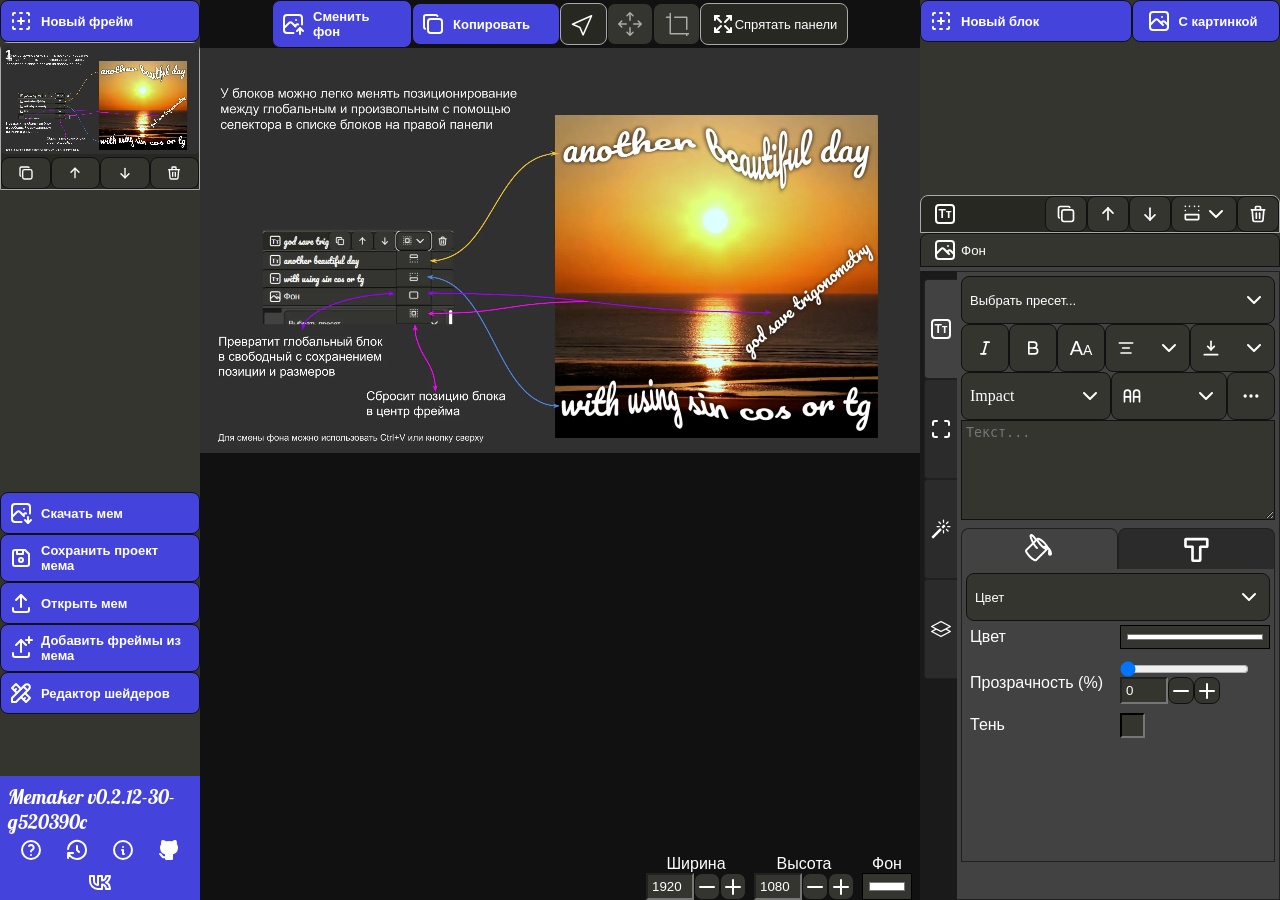
==== commit 8f05009c: "Deploy to GitHub pages" ====
--- a/index.html
+++ b/index.html
@@ -6,18 +6,18 @@
 		<meta name="viewport" content="width=device-width" />
 		<title>Memaker</title>
 		
-		<link href="./_app/immutable/assets/2.CGxrp5iQ.css" rel="stylesheet">
-		<link href="./_app/immutable/assets/ShaderEditor.D-dtbosD.css" rel="stylesheet">
-		<link rel="modulepreload" href="./_app/immutable/entry/start.BAq01wa9.js">
-		<link rel="modulepreload" href="./_app/immutable/chunks/CI1y6-mX.js">
-		<link rel="modulepreload" href="./_app/immutable/chunks/C6TynbGf.js">
-		<link rel="modulepreload" href="./_app/immutable/chunks/BzF5mplD.js">
-		<link rel="modulepreload" href="./_app/immutable/entry/app.BuARBxVH.js">
+		<link href="./_app/immutable/assets/2.rTOrrt7_.css" rel="stylesheet">
+		<link href="./_app/immutable/assets/ShaderEditor.a0Or4h_N.css" rel="stylesheet">
+		<link rel="modulepreload" href="./_app/immutable/entry/start.BH0JGA1d.js">
+		<link rel="modulepreload" href="./_app/immutable/chunks/BnOz8vS9.js">
+		<link rel="modulepreload" href="./_app/immutable/chunks/1ZVfY5k8.js">
+		<link rel="modulepreload" href="./_app/immutable/chunks/Ds7qFCY9.js">
+		<link rel="modulepreload" href="./_app/immutable/entry/app.ByElXXL2.js">
 		<link rel="modulepreload" href="./_app/immutable/chunks/C1FmrZbK.js">
-		<link rel="modulepreload" href="./_app/immutable/chunks/DRpo4WHx.js">
-		<link rel="modulepreload" href="./_app/immutable/nodes/0.B4GHQTK7.js">
-		<link rel="modulepreload" href="./_app/immutable/nodes/2.C3S8eE_R.js">
-		<link rel="modulepreload" href="./_app/immutable/chunks/BPfPh6u2.js">
+		<link rel="modulepreload" href="./_app/immutable/chunks/CZfqnsPj.js">
+		<link rel="modulepreload" href="./_app/immutable/nodes/0.CqLzrfk7.js">
+		<link rel="modulepreload" href="./_app/immutable/nodes/2.yaDHpKj4.js">
+		<link rel="modulepreload" href="./_app/immutable/chunks/CGje2AtE.js">
 		<style>
 			* {
 				padding: 0;
@@ -34,7 +34,7 @@
 		<link href="https://fonts.cdnfonts.com/css/impact" rel="stylesheet" />
 	</head>
 	<body data-sveltekit-preload-data="hover">
-		<div style="display: contents">   <div style="--text-secondary: white;--secondary: #34352F;--secondary-hover: #3E3D32;--secondary-active: #272822;--border-secondary: 1px solid #111111;--border-secondary-hover: 1px solid #222222;--border-secondary-active: 1px solid #aaaaaa;--border: none;--text-error: #ff0000;" class="svelte-18sulqr"><button class="backdrop fixed svelte-f5gose"></button> <div class="container fixed svelte-f5gose"><article class="svelte-f5gose"> <section class="svelte-f5gose"><article class="svelte-1ow4yee">Собираем интерфейс...</article></section> </article></div>    <article class="svelte-mbj40"><section class="svelte-mbj40"> <article role="button" tabindex="1" title="" class="primary svelte-1fxt9u9    border" style="justify-content:flex-start;width:100%;;"><svg xmlns="http://www.w3.org/2000/svg" width="24" height="24" viewBox="0 0 24 24" fill="none" stroke="currentColor" stroke-width="2" stroke-linecap="round" stroke-linejoin="round" class="tabler-icon tabler-icon-new-section "><path d="M9 12l6 0"></path><path d="M12 9l0 6"></path><path d="M4 6v-1a1 1 0 0 1 1 -1h1m5 0h2m5 0h1a1 1 0 0 1 1 1v1m0 5v2m0 5v1a1 1 0 0 1 -1 1h-1m-5 0h-2m-5 0h-1a1 1 0 0 1 -1 -1v-1m0 -5v-2m0 -5"></path></svg> <span class="svelte-mbj40" data-svelte-h="svelte-ce84zx">Новый фрейм</span> </article> <article class="main svelte-1163nbh" style="height: 50%;min-height: 50%;max-height: 50%;"><button class="item svelte-1163nbh active"><article class="svelte-awjzj9"><header class="svelte-awjzj9">1</header> <canvas class="svelte-awjzj9"></canvas> <footer style="--buttons-height: 32px" class="svelte-zcq5oe"> <article role="button" tabindex="1" title="Создать копию" class="default svelte-1fxt9u9    border" style="justify-content:center;width:100%;;"><svg xmlns="http://www.w3.org/2000/svg" width="16" height="16" viewBox="0 0 24 24" fill="none" stroke="currentColor" stroke-width="2" stroke-linecap="round" stroke-linejoin="round" class="tabler-icon tabler-icon-copy "><path d="M7 7m0 2.667a2.667 2.667 0 0 1 2.667 -2.667h8.666a2.667 2.667 0 0 1 2.667 2.667v8.666a2.667 2.667 0 0 1 -2.667 2.667h-8.666a2.667 2.667 0 0 1 -2.667 -2.667z"></path><path d="M4.012 16.737a2.005 2.005 0 0 1 -1.012 -1.737v-10c0 -1.1 .9 -2 2 -2h10c.75 0 1.158 .385 1.5 1"></path></svg> </article>  <article role="button" tabindex="1" title="Поменять местами с верхним" class="default svelte-1fxt9u9    border" style="justify-content:center;width:100%;;"><svg xmlns="http://www.w3.org/2000/svg" width="16" height="16" viewBox="0 0 24 24" fill="none" stroke="currentColor" stroke-width="2" stroke-linecap="round" stroke-linejoin="round" class="tabler-icon tabler-icon-arrow-up "><path d="M12 5l0 14"></path><path d="M18 11l-6 -6"></path><path d="M6 11l6 -6"></path></svg> </article>  <article role="button" tabindex="1" title="Поменять местами с нижним" class="default svelte-1fxt9u9    border" style="justify-content:center;width:100%;;"><svg xmlns="http://www.w3.org/2000/svg" width="16" height="16" viewBox="0 0 24 24" fill="none" stroke="currentColor" stroke-width="2" stroke-linecap="round" stroke-linejoin="round" class="tabler-icon tabler-icon-arrow-down "><path d="M12 5l0 14"></path><path d="M18 13l-6 6"></path><path d="M6 13l6 6"></path></svg> </article>   <article role="button" tabindex="1" title="Удалить" class="danger svelte-1fxt9u9    border" style="justify-content:center;width:100%;;"><svg xmlns="http://www.w3.org/2000/svg" width="16" height="16" viewBox="0 0 24 24" fill="none" stroke="currentColor" stroke-width="2" stroke-linecap="round" stroke-linejoin="round" class="tabler-icon tabler-icon-trash "><path d="M4 7l16 0"></path><path d="M10 11l0 6"></path><path d="M14 11l0 6"></path><path d="M5 7l1 12a2 2 0 0 0 2 2h8a2 2 0 0 0 2 -2l1 -12"></path><path d="M9 7v-3a1 1 0 0 1 1 -1h4a1 1 0 0 1 1 1v3"></path></svg> </article> </footer> </article> </button> </article>  <article role="button" tabindex="1" title="" class="primary svelte-1fxt9u9    border" style="justify-content:flex-start;width:100%;;"><svg xmlns="http://www.w3.org/2000/svg" width="24" height="24" viewBox="0 0 24 24" fill="none" stroke="currentColor" stroke-width="2" stroke-linecap="round" stroke-linejoin="round" class="tabler-icon tabler-icon-photo-down "><path d="M15 8h.01"></path><path d="M12.5 21h-6.5a3 3 0 0 1 -3 -3v-12a3 3 0 0 1 3 -3h12a3 3 0 0 1 3 3v6.5"></path><path d="M3 16l5 -5c.928 -.893 2.072 -.893 3 0l4 4"></path><path d="M14 14l1 -1c.653 -.629 1.413 -.815 2.13 -.559"></path><path d="M19 16v6"></path><path d="M22 19l-3 3l-3 -3"></path></svg> <span class="svelte-mbj40" data-svelte-h="svelte-hphnmh">Скачать мем</span> </article>  <article role="button" tabindex="1" title="" class="primary svelte-1fxt9u9    border" style="justify-content:flex-start;width:100%;;"><svg xmlns="http://www.w3.org/2000/svg" width="24" height="24" viewBox="0 0 24 24" fill="none" stroke="currentColor" stroke-width="2" stroke-linecap="round" stroke-linejoin="round" class="tabler-icon tabler-icon-device-floppy "><path d="M6 4h10l4 4v10a2 2 0 0 1 -2 2h-12a2 2 0 0 1 -2 -2v-12a2 2 0 0 1 2 -2"></path><path d="M12 14m-2 0a2 2 0 1 0 4 0a2 2 0 1 0 -4 0"></path><path d="M14 4l0 4l-6 0l0 -4"></path></svg> <span class="svelte-mbj40" data-svelte-h="svelte-1hxk2tm">Сохранить проект мема</span> </article> <label class=" svelte-187m8cr"> <article role="button" tabindex="1" title="" class="primary svelte-1fxt9u9    border" style="justify-content:flex-start;width:100%;;"><svg xmlns="http://www.w3.org/2000/svg" width="24" height="24" viewBox="0 0 24 24" fill="none" stroke="currentColor" stroke-width="2" stroke-linecap="round" stroke-linejoin="round" class="tabler-icon tabler-icon-upload "><path d="M4 17v2a2 2 0 0 0 2 2h12a2 2 0 0 0 2 -2v-2"></path><path d="M7 9l5 -5l5 5"></path><path d="M12 4l0 12"></path></svg><span class="svelte-mbj40" data-svelte-h="svelte-150r4z2">Открыть мем</span> </article> <input accept=".meme" type="file" class="svelte-187m8cr"> </label> <label class=" svelte-187m8cr"> <article role="button" tabindex="1" title="" class="primary svelte-1fxt9u9    border" style="justify-content:flex-start;width:100%;;"><svg class="icon icon-tabler icon-tabler-upload" fill="none" stroke="currentColor" stroke-linecap="round" stroke-linejoin="round" stroke-width="2" version="1.1" width="24" height="24" viewBox="0 0 24 24" xmlns="http://www.w3.org/2000/svg" style="min-width:24px"><path d="M0 0h24v24H0z" fill="none" stroke="none"></path><path d="m4 17v2a2 2 0 0 0 2 2h12a2 2 0 0 0 2-2v-2"></path><path d="m7 9 5-5 5 5"></path><path d="m12 4v12"></path><path d="m17 4h6"></path><path d="m20 1v6"></path></svg><span class="svelte-mbj40" data-svelte-h="svelte-1k22gnk">Добавить фреймы из мема</span> </article> <input accept=".meme" type="file" class="svelte-187m8cr"> </label>  <article role="button" tabindex="1" title="" class="primary svelte-1fxt9u9    border" style="justify-content:flex-start;width:100%;;"><svg xmlns="http://www.w3.org/2000/svg" width="24" height="24" viewBox="0 0 24 24" fill="none" stroke="currentColor" stroke-width="2" stroke-linecap="round" stroke-linejoin="round" class="tabler-icon tabler-icon-tools "><path d="M3 21h4l13 -13a1.5 1.5 0 0 0 -4 -4l-13 13v4"></path><path d="M14.5 5.5l4 4"></path><path d="M12 8l-5 -5l-4 4l5 5"></path><path d="M7 8l-1.5 1.5"></path><path d="M16 12l5 5l-4 4l-5 -5"></path><path d="M16 17l-1.5 1.5"></path></svg><span class="svelte-mbj40" data-svelte-h="svelte-ybmwla">Редактор шейдеров</span> </article> <article class="svelte-m4jmhf">  <header class="svelte-m4jmhf">Memaker v0.2.12-29-gd250437</header> <section class="svelte-m4jmhf"> <div title="Открыть пример" class="svelte-m4jmhf"><svg xmlns="http://www.w3.org/2000/svg" width="24" height="24" viewBox="0 0 24 24" fill="none" stroke="currentColor" stroke-width="2" stroke-linecap="round" stroke-linejoin="round" class="tabler-icon tabler-icon-help "><path d="M12 12m-9 0a9 9 0 1 0 18 0a9 9 0 1 0 -18 0"></path><path d="M12 17l0 .01"></path><path d="M12 13.5a1.5 1.5 0 0 1 1 -1.5a2.6 2.6 0 1 0 -3 -4"></path></svg></div>  <div title="История версий приложения" class="svelte-m4jmhf"><svg xmlns="http://www.w3.org/2000/svg" width="24" height="24" viewBox="0 0 24 24" fill="none" stroke="currentColor" stroke-width="2" stroke-linecap="round" stroke-linejoin="round" class="tabler-icon tabler-icon-history "><path d="M12 8l0 4l2 2"></path><path d="M3.05 11a9 9 0 1 1 .5 4m-.5 5v-5h5"></path></svg></div>  <div title="О проекте" class="svelte-m4jmhf"><svg xmlns="http://www.w3.org/2000/svg" width="24" height="24" viewBox="0 0 24 24" fill="none" stroke="currentColor" stroke-width="2" stroke-linecap="round" stroke-linejoin="round" class="tabler-icon tabler-icon-info-circle "><path d="M3 12a9 9 0 1 0 18 0a9 9 0 0 0 -18 0"></path><path d="M12 9h.01"></path><path d="M11 12h1v4h1"></path></svg></div> <a target="_blank" rel="noreferrer" title="GitHub репозиторий" href="https://github.com/RobolabGs2/memaker" class="svelte-m4jmhf"><svg xmlns="http://www.w3.org/2000/svg" width="24" height="24" viewBox="0 0 24 24" fill="none" stroke="currentColor" stroke-width="2" stroke-linecap="round" stroke-linejoin="round" class="tabler-icon tabler-icon-brand-github-filled "><path d="M5.315 2.1c.791 -.113 1.9 .145 3.333 .966l.272 .161l.16 .1l.397 -.083a13.3 13.3 0 0 1 4.59 -.08l.456 .08l.396 .083l.161 -.1c1.385 -.84 2.487 -1.17 3.322 -1.148l.164 .008l.147 .017l.076 .014l.05 .011l.144 .047a1 1 0 0 1 .53 .514a5.2 5.2 0 0 1 .397 2.91l-.047 .267l-.046 .196l.123 .163c.574 .795 .93 1.728 1.03 2.707l.023 .295l.007 .272c0 3.855 -1.659 5.883 -4.644 6.68l-.245 .061l-.132 .029l.014 .161l.008 .157l.004 .365l-.002 .213l-.003 3.834a1 1 0 0 1 -.883 .993l-.117 .007h-6a1 1 0 0 1 -.993 -.883l-.007 -.117v-.734c-1.818 .26 -3.03 -.424 -4.11 -1.878l-.535 -.766c-.28 -.396 -.455 -.579 -.589 -.644l-.048 -.019a1 1 0 0 1 .564 -1.918c.642 .188 1.074 .568 1.57 1.239l.538 .769c.76 1.079 1.36 1.459 2.609 1.191l.001 -.678l-.018 -.168a5.03 5.03 0 0 1 -.021 -.824l.017 -.185l.019 -.12l-.108 -.024c-2.976 -.71 -4.703 -2.573 -4.875 -6.139l-.01 -.31l-.004 -.292a5.6 5.6 0 0 1 .908 -3.051l.152 -.222l.122 -.163l-.045 -.196a5.2 5.2 0 0 1 .145 -2.642l.1 -.282l.106 -.253a1 1 0 0 1 .529 -.514l.144 -.047l.154 -.03z" stroke-width="0" fill="currentColor"></path></svg></a> <a target="_blank" rel="noreferrer" title="Группа ВК" href="https://vk.com/memaker_app" class="svelte-m4jmhf"><svg xmlns="http://www.w3.org/2000/svg" width="24" height="24" viewBox="0 0 24 24" fill="none" stroke="currentColor" stroke-width="2" stroke-linecap="round" stroke-linejoin="round" class="tabler-icon tabler-icon-brand-vk "><path d="M14 19h-4a8 8 0 0 1 -8 -8v-5h4v5a4 4 0 0 0 4 4h0v-9h4v4.5l.03 0a4.531 4.531 0 0 0 3.97 -4.496h4l-.342 1.711a6.858 6.858 0 0 1 -3.658 4.789h0a5.34 5.34 0 0 1 3.566 4.111l.434 2.389h0h-4a4.531 4.531 0 0 0 -3.97 -4.496v4.5z"></path></svg></a></section> </article></section> <section class="svelte-mbj40"><header class="controls svelte-mbj40"><label class=" svelte-187m8cr"> <article role="button" tabindex="1" title="" class="primary svelte-1fxt9u9    border" style="justify-content:flex-start;width:100%;;"><svg xmlns="http://www.w3.org/2000/svg" width="24" height="24" viewBox="0 0 24 24" fill="none" stroke="currentColor" stroke-width="2" stroke-linecap="round" stroke-linejoin="round" class="tabler-icon tabler-icon-photo-up "><path d="M15 8h.01"></path><path d="M12.5 21h-6.5a3 3 0 0 1 -3 -3v-12a3 3 0 0 1 3 -3h12a3 3 0 0 1 3 3v6.5"></path><path d="M3 16l5 -5c.928 -.893 2.072 -.893 3 0l3.5 3.5"></path><path d="M14 14l1 -1c.679 -.653 1.473 -.829 2.214 -.526"></path><path d="M19 22v-6"></path><path d="M22 19l-3 -3l-3 3"></path></svg><span class="svelte-mbj40" data-svelte-h="svelte-1rawl38">Сменить фон</span> </article> <input accept="image/*" type="file" class="svelte-187m8cr"> </label>  <article role="button" tabindex="1" title="" class="primary svelte-1fxt9u9    border" style="justify-content:flex-start;width:100%;;"><svg xmlns="http://www.w3.org/2000/svg" width="24" height="24" viewBox="0 0 24 24" fill="none" stroke="currentColor" stroke-width="2" stroke-linecap="round" stroke-linejoin="round" class="tabler-icon tabler-icon-copy "><path d="M7 7m0 2.667a2.667 2.667 0 0 1 2.667 -2.667h8.666a2.667 2.667 0 0 1 2.667 2.667v8.666a2.667 2.667 0 0 1 -2.667 2.667h-8.666a2.667 2.667 0 0 1 -2.667 -2.667z"></path><path d="M4.012 16.737a2.005 2.005 0 0 1 -1.012 -1.737v-10c0 -1.1 .9 -2 2 -2h10c.75 0 1.158 .385 1.5 1"></path></svg><span class="svelte-mbj40" data-svelte-h="svelte-vkt3m7">Копировать</span> </article> <article class="svelte-1v11mi3"> <article role="button" tabindex="1" title="Указатель" class="default svelte-1fxt9u9 active   border" style="justify-content:center;width:100%;;"><svg width="24" height="24" viewBox="0 0 16 16" style="--sx: 1; --sy: 1; --r: 0deg" class="svelte-6o90uh"><path d="M14.082 2.182a.5.5 0 0 1 .103.557L8.528 15.467a.5.5 0 0 1-.917-.007L5.57 10.694.803 8.652a.5.5 0 0 1-.006-.916l12.728-5.657a.5.5 0 0 1 .556.103zM2.25 8.184l3.897 1.67a.5.5 0 0 1 .262.263l1.67 3.897L12.743 3.52 2.25 8.184z" class="svelte-6o90uh"></path></svg>  </article> <article role="button" tabindex="1" title="Модифицировать блок
+		<div style="display: contents">   <div style="--text-secondary: white;--secondary: #34352F;--secondary-hover: #3E3D32;--secondary-active: #272822;--border-secondary: 1px solid #111111;--border-secondary-hover: 1px solid #222222;--border-secondary-active: 1px solid #aaaaaa;--border: none;--text-error: #ff0000;" class="svelte-18sulqr"><button class="backdrop fixed svelte-f5gose"></button> <div class="container fixed svelte-f5gose"><article class="svelte-f5gose"> <section class="svelte-f5gose"><article class="svelte-1ow4yee">Собираем интерфейс...</article></section> </article></div>    <article class="svelte-mbj40"><section class="svelte-mbj40"> <article role="button" tabindex="1" title="" class="primary svelte-1fxt9u9    border" style="justify-content:flex-start;width:100%;;"><svg xmlns="http://www.w3.org/2000/svg" width="24" height="24" viewBox="0 0 24 24" fill="none" stroke="currentColor" stroke-width="2" stroke-linecap="round" stroke-linejoin="round" class="tabler-icon tabler-icon-new-section "><path d="M9 12l6 0"></path><path d="M12 9l0 6"></path><path d="M4 6v-1a1 1 0 0 1 1 -1h1m5 0h2m5 0h1a1 1 0 0 1 1 1v1m0 5v2m0 5v1a1 1 0 0 1 -1 1h-1m-5 0h-2m-5 0h-1a1 1 0 0 1 -1 -1v-1m0 -5v-2m0 -5"></path></svg> <span class="svelte-mbj40" data-svelte-h="svelte-ce84zx">Новый фрейм</span> </article> <article class="main svelte-1163nbh" style="height: 50%;min-height: 50%;max-height: 50%;"><button class="item svelte-1163nbh active"><article class="svelte-awjzj9"><header class="svelte-awjzj9">1</header> <canvas class="svelte-awjzj9"></canvas> <footer style="--buttons-height: 32px" class="svelte-zcq5oe"> <article role="button" tabindex="1" title="Создать копию" class="default svelte-1fxt9u9    border" style="justify-content:center;width:100%;;"><svg xmlns="http://www.w3.org/2000/svg" width="16" height="16" viewBox="0 0 24 24" fill="none" stroke="currentColor" stroke-width="2" stroke-linecap="round" stroke-linejoin="round" class="tabler-icon tabler-icon-copy "><path d="M7 7m0 2.667a2.667 2.667 0 0 1 2.667 -2.667h8.666a2.667 2.667 0 0 1 2.667 2.667v8.666a2.667 2.667 0 0 1 -2.667 2.667h-8.666a2.667 2.667 0 0 1 -2.667 -2.667z"></path><path d="M4.012 16.737a2.005 2.005 0 0 1 -1.012 -1.737v-10c0 -1.1 .9 -2 2 -2h10c.75 0 1.158 .385 1.5 1"></path></svg> </article>  <article role="button" tabindex="1" title="Поменять местами с верхним" class="default svelte-1fxt9u9    border" style="justify-content:center;width:100%;;"><svg xmlns="http://www.w3.org/2000/svg" width="16" height="16" viewBox="0 0 24 24" fill="none" stroke="currentColor" stroke-width="2" stroke-linecap="round" stroke-linejoin="round" class="tabler-icon tabler-icon-arrow-up "><path d="M12 5l0 14"></path><path d="M18 11l-6 -6"></path><path d="M6 11l6 -6"></path></svg> </article>  <article role="button" tabindex="1" title="Поменять местами с нижним" class="default svelte-1fxt9u9    border" style="justify-content:center;width:100%;;"><svg xmlns="http://www.w3.org/2000/svg" width="16" height="16" viewBox="0 0 24 24" fill="none" stroke="currentColor" stroke-width="2" stroke-linecap="round" stroke-linejoin="round" class="tabler-icon tabler-icon-arrow-down "><path d="M12 5l0 14"></path><path d="M18 13l-6 6"></path><path d="M6 13l6 6"></path></svg> </article>   <article role="button" tabindex="1" title="Удалить" class="danger svelte-1fxt9u9    border" style="justify-content:center;width:100%;;"><svg xmlns="http://www.w3.org/2000/svg" width="16" height="16" viewBox="0 0 24 24" fill="none" stroke="currentColor" stroke-width="2" stroke-linecap="round" stroke-linejoin="round" class="tabler-icon tabler-icon-trash "><path d="M4 7l16 0"></path><path d="M10 11l0 6"></path><path d="M14 11l0 6"></path><path d="M5 7l1 12a2 2 0 0 0 2 2h8a2 2 0 0 0 2 -2l1 -12"></path><path d="M9 7v-3a1 1 0 0 1 1 -1h4a1 1 0 0 1 1 1v3"></path></svg> </article> </footer> </article> </button> </article>  <article role="button" tabindex="1" title="" class="primary svelte-1fxt9u9    border" style="justify-content:flex-start;width:100%;;"><svg xmlns="http://www.w3.org/2000/svg" width="24" height="24" viewBox="0 0 24 24" fill="none" stroke="currentColor" stroke-width="2" stroke-linecap="round" stroke-linejoin="round" class="tabler-icon tabler-icon-photo-down "><path d="M15 8h.01"></path><path d="M12.5 21h-6.5a3 3 0 0 1 -3 -3v-12a3 3 0 0 1 3 -3h12a3 3 0 0 1 3 3v6.5"></path><path d="M3 16l5 -5c.928 -.893 2.072 -.893 3 0l4 4"></path><path d="M14 14l1 -1c.653 -.629 1.413 -.815 2.13 -.559"></path><path d="M19 16v6"></path><path d="M22 19l-3 3l-3 -3"></path></svg> <span class="svelte-mbj40" data-svelte-h="svelte-hphnmh">Скачать мем</span> </article>  <article role="button" tabindex="1" title="" class="primary svelte-1fxt9u9    border" style="justify-content:flex-start;width:100%;;"><svg xmlns="http://www.w3.org/2000/svg" width="24" height="24" viewBox="0 0 24 24" fill="none" stroke="currentColor" stroke-width="2" stroke-linecap="round" stroke-linejoin="round" class="tabler-icon tabler-icon-device-floppy "><path d="M6 4h10l4 4v10a2 2 0 0 1 -2 2h-12a2 2 0 0 1 -2 -2v-12a2 2 0 0 1 2 -2"></path><path d="M12 14m-2 0a2 2 0 1 0 4 0a2 2 0 1 0 -4 0"></path><path d="M14 4l0 4l-6 0l0 -4"></path></svg> <span class="svelte-mbj40" data-svelte-h="svelte-1hxk2tm">Сохранить проект мема</span> </article> <label class=" svelte-187m8cr"> <article role="button" tabindex="1" title="" class="primary svelte-1fxt9u9    border" style="justify-content:flex-start;width:100%;;"><svg xmlns="http://www.w3.org/2000/svg" width="24" height="24" viewBox="0 0 24 24" fill="none" stroke="currentColor" stroke-width="2" stroke-linecap="round" stroke-linejoin="round" class="tabler-icon tabler-icon-upload "><path d="M4 17v2a2 2 0 0 0 2 2h12a2 2 0 0 0 2 -2v-2"></path><path d="M7 9l5 -5l5 5"></path><path d="M12 4l0 12"></path></svg><span class="svelte-mbj40" data-svelte-h="svelte-150r4z2">Открыть мем</span> </article> <input accept=".meme" type="file" class="svelte-187m8cr"> </label> <label class=" svelte-187m8cr"> <article role="button" tabindex="1" title="" class="primary svelte-1fxt9u9    border" style="justify-content:flex-start;width:100%;;"><svg class="icon icon-tabler icon-tabler-upload" fill="none" stroke="currentColor" stroke-linecap="round" stroke-linejoin="round" stroke-width="2" version="1.1" width="24" height="24" viewBox="0 0 24 24" xmlns="http://www.w3.org/2000/svg" style="min-width:24px"><path d="M0 0h24v24H0z" fill="none" stroke="none"></path><path d="m4 17v2a2 2 0 0 0 2 2h12a2 2 0 0 0 2-2v-2"></path><path d="m7 9 5-5 5 5"></path><path d="m12 4v12"></path><path d="m17 4h6"></path><path d="m20 1v6"></path></svg><span class="svelte-mbj40" data-svelte-h="svelte-1k22gnk">Добавить фреймы из мема</span> </article> <input accept=".meme" type="file" class="svelte-187m8cr"> </label>  <article role="button" tabindex="1" title="" class="primary svelte-1fxt9u9    border" style="justify-content:flex-start;width:100%;;"><svg xmlns="http://www.w3.org/2000/svg" width="24" height="24" viewBox="0 0 24 24" fill="none" stroke="currentColor" stroke-width="2" stroke-linecap="round" stroke-linejoin="round" class="tabler-icon tabler-icon-tools "><path d="M3 21h4l13 -13a1.5 1.5 0 0 0 -4 -4l-13 13v4"></path><path d="M14.5 5.5l4 4"></path><path d="M12 8l-5 -5l-4 4l5 5"></path><path d="M7 8l-1.5 1.5"></path><path d="M16 12l5 5l-4 4l-5 -5"></path><path d="M16 17l-1.5 1.5"></path></svg><span class="svelte-mbj40" data-svelte-h="svelte-ybmwla">Редактор шейдеров</span> </article> <article class="svelte-m4jmhf">  <header class="svelte-m4jmhf">Memaker v0.2.12-30-g520390c</header> <section class="svelte-m4jmhf"> <div title="Открыть пример" class="svelte-m4jmhf"><svg xmlns="http://www.w3.org/2000/svg" width="24" height="24" viewBox="0 0 24 24" fill="none" stroke="currentColor" stroke-width="2" stroke-linecap="round" stroke-linejoin="round" class="tabler-icon tabler-icon-help "><path d="M12 12m-9 0a9 9 0 1 0 18 0a9 9 0 1 0 -18 0"></path><path d="M12 17l0 .01"></path><path d="M12 13.5a1.5 1.5 0 0 1 1 -1.5a2.6 2.6 0 1 0 -3 -4"></path></svg></div>  <div title="История версий приложения" class="svelte-m4jmhf"><svg xmlns="http://www.w3.org/2000/svg" width="24" height="24" viewBox="0 0 24 24" fill="none" stroke="currentColor" stroke-width="2" stroke-linecap="round" stroke-linejoin="round" class="tabler-icon tabler-icon-history "><path d="M12 8l0 4l2 2"></path><path d="M3.05 11a9 9 0 1 1 .5 4m-.5 5v-5h5"></path></svg></div>  <div title="О проекте" class="svelte-m4jmhf"><svg xmlns="http://www.w3.org/2000/svg" width="24" height="24" viewBox="0 0 24 24" fill="none" stroke="currentColor" stroke-width="2" stroke-linecap="round" stroke-linejoin="round" class="tabler-icon tabler-icon-info-circle "><path d="M3 12a9 9 0 1 0 18 0a9 9 0 0 0 -18 0"></path><path d="M12 9h.01"></path><path d="M11 12h1v4h1"></path></svg></div> <a target="_blank" rel="noreferrer" title="GitHub репозиторий" href="https://github.com/RobolabGs2/memaker" class="svelte-m4jmhf"><svg xmlns="http://www.w3.org/2000/svg" width="24" height="24" viewBox="0 0 24 24" fill="none" stroke="currentColor" stroke-width="2" stroke-linecap="round" stroke-linejoin="round" class="tabler-icon tabler-icon-brand-github-filled "><path d="M5.315 2.1c.791 -.113 1.9 .145 3.333 .966l.272 .161l.16 .1l.397 -.083a13.3 13.3 0 0 1 4.59 -.08l.456 .08l.396 .083l.161 -.1c1.385 -.84 2.487 -1.17 3.322 -1.148l.164 .008l.147 .017l.076 .014l.05 .011l.144 .047a1 1 0 0 1 .53 .514a5.2 5.2 0 0 1 .397 2.91l-.047 .267l-.046 .196l.123 .163c.574 .795 .93 1.728 1.03 2.707l.023 .295l.007 .272c0 3.855 -1.659 5.883 -4.644 6.68l-.245 .061l-.132 .029l.014 .161l.008 .157l.004 .365l-.002 .213l-.003 3.834a1 1 0 0 1 -.883 .993l-.117 .007h-6a1 1 0 0 1 -.993 -.883l-.007 -.117v-.734c-1.818 .26 -3.03 -.424 -4.11 -1.878l-.535 -.766c-.28 -.396 -.455 -.579 -.589 -.644l-.048 -.019a1 1 0 0 1 .564 -1.918c.642 .188 1.074 .568 1.57 1.239l.538 .769c.76 1.079 1.36 1.459 2.609 1.191l.001 -.678l-.018 -.168a5.03 5.03 0 0 1 -.021 -.824l.017 -.185l.019 -.12l-.108 -.024c-2.976 -.71 -4.703 -2.573 -4.875 -6.139l-.01 -.31l-.004 -.292a5.6 5.6 0 0 1 .908 -3.051l.152 -.222l.122 -.163l-.045 -.196a5.2 5.2 0 0 1 .145 -2.642l.1 -.282l.106 -.253a1 1 0 0 1 .529 -.514l.144 -.047l.154 -.03z" stroke-width="0" fill="currentColor"></path></svg></a> <a target="_blank" rel="noreferrer" title="Группа ВК" href="https://vk.com/memaker_app" class="svelte-m4jmhf"><svg xmlns="http://www.w3.org/2000/svg" width="24" height="24" viewBox="0 0 24 24" fill="none" stroke="currentColor" stroke-width="2" stroke-linecap="round" stroke-linejoin="round" class="tabler-icon tabler-icon-brand-vk "><path d="M14 19h-4a8 8 0 0 1 -8 -8v-5h4v5a4 4 0 0 0 4 4h0v-9h4v4.5l.03 0a4.531 4.531 0 0 0 3.97 -4.496h4l-.342 1.711a6.858 6.858 0 0 1 -3.658 4.789h0a5.34 5.34 0 0 1 3.566 4.111l.434 2.389h0h-4a4.531 4.531 0 0 0 -3.97 -4.496v4.5z"></path></svg></a></section> </article></section> <section class="svelte-mbj40"><header class="controls svelte-mbj40"><label class=" svelte-187m8cr"> <article role="button" tabindex="1" title="" class="primary svelte-1fxt9u9    border" style="justify-content:flex-start;width:100%;;"><svg xmlns="http://www.w3.org/2000/svg" width="24" height="24" viewBox="0 0 24 24" fill="none" stroke="currentColor" stroke-width="2" stroke-linecap="round" stroke-linejoin="round" class="tabler-icon tabler-icon-photo-up "><path d="M15 8h.01"></path><path d="M12.5 21h-6.5a3 3 0 0 1 -3 -3v-12a3 3 0 0 1 3 -3h12a3 3 0 0 1 3 3v6.5"></path><path d="M3 16l5 -5c.928 -.893 2.072 -.893 3 0l3.5 3.5"></path><path d="M14 14l1 -1c.679 -.653 1.473 -.829 2.214 -.526"></path><path d="M19 22v-6"></path><path d="M22 19l-3 -3l-3 3"></path></svg><span class="svelte-mbj40" data-svelte-h="svelte-1rawl38">Сменить фон</span> </article> <input accept="image/*" type="file" class="svelte-187m8cr"> </label>  <article role="button" tabindex="1" title="" class="primary svelte-1fxt9u9    border" style="justify-content:flex-start;width:100%;;"><svg xmlns="http://www.w3.org/2000/svg" width="24" height="24" viewBox="0 0 24 24" fill="none" stroke="currentColor" stroke-width="2" stroke-linecap="round" stroke-linejoin="round" class="tabler-icon tabler-icon-copy "><path d="M7 7m0 2.667a2.667 2.667 0 0 1 2.667 -2.667h8.666a2.667 2.667 0 0 1 2.667 2.667v8.666a2.667 2.667 0 0 1 -2.667 2.667h-8.666a2.667 2.667 0 0 1 -2.667 -2.667z"></path><path d="M4.012 16.737a2.005 2.005 0 0 1 -1.012 -1.737v-10c0 -1.1 .9 -2 2 -2h10c.75 0 1.158 .385 1.5 1"></path></svg><span class="svelte-mbj40" data-svelte-h="svelte-vkt3m7">Копировать</span> </article> <article class="svelte-1v11mi3"> <article role="button" tabindex="1" title="Указатель" class="default svelte-1fxt9u9 active   border" style="justify-content:center;width:100%;;"><svg width="24" height="24" viewBox="0 0 16 16" style="--sx: 1; --sy: 1; --r: 0deg" class="svelte-6o90uh"><path d="M14.082 2.182a.5.5 0 0 1 .103.557L8.528 15.467a.5.5 0 0 1-.917-.007L5.57 10.694.803 8.652a.5.5 0 0 1-.006-.916l12.728-5.657a.5.5 0 0 1 .556.103zM2.25 8.184l3.897 1.67a.5.5 0 0 1 .262.263l1.67 3.897L12.743 3.52 2.25 8.184z" class="svelte-6o90uh"></path></svg>  </article> <article role="button" tabindex="1" title="Модифицировать блок
 (для прямоугольных блоков)" class="default svelte-1fxt9u9  disabled  border" style="justify-content:center;width:100%;;"><svg width="24" height="24" viewBox="0 0 16 16" style="--sx: 1; --sy: 1; --r: 0deg" class="svelte-6o90uh"><path d="M7.646.146a.5.5 0 0 1 .708 0l2 2a.5.5 0 0 1-.708.708L8.5 1.707V5.5a.5.5 0 0 1-1 0V1.707L6.354 2.854a.5.5 0 1 1-.708-.708l2-2zM8 10a.5.5 0 0 1 .5.5v3.793l1.146-1.147a.5.5 0 0 1 .708.708l-2 2a.5.5 0 0 1-.708 0l-2-2a.5.5 0 0 1 .708-.708L7.5 14.293V10.5A.5.5 0 0 1 8 10zM.146 8.354a.5.5 0 0 1 0-.708l2-2a.5.5 0 1 1 .708.708L1.707 7.5H5.5a.5.5 0 0 1 0 1H1.707l1.147 1.146a.5.5 0 0 1-.708.708l-2-2zM10 8a.5.5 0 0 1 .5-.5h3.793l-1.147-1.146a.5.5 0 0 1 .708-.708l2 2a.5.5 0 0 1 0 .708l-2 2a.5.5 0 0 1-.708-.708L14.293 8.5H10.5A.5.5 0 0 1 10 8z" class="svelte-6o90uh"></path></svg>  </article> <article role="button" tabindex="1" title="Обрезать изображение
 (для прямоугольных блоков)" class="default svelte-1fxt9u9  disabled  border" style="justify-content:center;width:100%;;"><svg width="24" height="24" viewBox="0 0 16 16" style="--sx: 1; --sy: 1; --r: 0deg" class="svelte-6o90uh"><path d="M3.5.5A.5.5 0 0 1 4 1v13h13a.5.5 0 0 1 0 1h-2v2a.5.5 0 0 1-1 0v-2H3.5a.5.5 0 0 1-.5-.5V4H1a.5.5 0 0 1 0-1h2V1a.5.5 0 0 1 .5-.5zm2.5 3a.5.5 0 0 1 .5-.5h8a.5.5 0 0 1 .5.5v8a.5.5 0 0 1-1 0V4H6.5a.5.5 0 0 1-.5-.5z" class="svelte-6o90uh"></path></svg>  </article> </article>  <article role="button" tabindex="1" title="" class="default svelte-1fxt9u9 active   border" style="justify-content:center;width:100%;;"><svg xmlns="http://www.w3.org/2000/svg" width="24" height="24" viewBox="0 0 24 24" fill="none" stroke="currentColor" stroke-width="2" stroke-linecap="round" stroke-linejoin="round" class="tabler-icon tabler-icon-arrows-maximize "><path d="M16 4l4 0l0 4"></path><path d="M14 10l6 -6"></path><path d="M8 20l-4 0l0 -4"></path><path d="M4 20l6 -6"></path><path d="M16 20l4 0l0 -4"></path><path d="M14 14l6 6"></path><path d="M8 4l-4 0l0 4"></path><path d="M4 4l6 6"></path></svg>Спрятать панели </article></header> <header class="canvas svelte-mbj40"><div style="width:100%; height: 100%; flex: 1;"><article class="svelte-flcf9e"><canvas style="background-image: url(./_app/immutable/assets/transparency_background.CAfbSYgW.webp)" class="svelte-flcf9e"></canvas> <canvas class="svelte-flcf9e"></canvas> </article></div> </header> <article class="svelte-yg88id"><section class="svelte-yg88id">Ширина<article class="svelte-iwgdm5"> <input style="width:48px;" value="600"> <footer class="svelte-iwgdm5"> <article role="button" tabindex="1" title="Шаг: 1
 Ctrl: x2
@@ -89,15 +89,15 @@
 			
 			<script>
 				{
-					__sveltekit_od6tr2 = {
+					__sveltekit_wsm3hw = {
 						base: new URL(".", location).pathname.slice(0, -1)
 					};
 
 					const element = document.currentScript.parentElement;
 
 					Promise.all([
-						import("./_app/immutable/entry/start.BAq01wa9.js"),
-						import("./_app/immutable/entry/app.BuARBxVH.js")
+						import("./_app/immutable/entry/start.BH0JGA1d.js"),
+						import("./_app/immutable/entry/app.ByElXXL2.js")
 					]).then(([kit, app]) => {
 						kit.start(app, element, {
 							node_ids: [0, 2],
--- a/_app/immutable/assets/2.rTOrrt7_.css
+++ b/_app/immutable/assets/2.rTOrrt7_.css
@@ -0,0 +1 @@
+article.svelte-1fxt9u9{font-size:small;font-family:inherit;border-radius:8px;cursor:pointer;-webkit-user-select:none;user-select:none;display:flex;align-items:center;padding:8px;background-color:var(--secondary);color:var(--text-secondary);border:none}article.svelte-1fxt9u9:hover:not(.disabled){background-color:var(--secondary-hover)}article.active.svelte-1fxt9u9:not(.disabled),article.svelte-1fxt9u9:active:not(.disabled){background-color:var(--secondary-active)}article.disablePadding.svelte-1fxt9u9{padding:0;margin:0}article.danger.svelte-1fxt9u9:hover:not(.disabled){background-color:#a00}article.primary.svelte-1fxt9u9{font-weight:700;background-color:#44d}article.primary.svelte-1fxt9u9:hover:not(.disabled){background-color:#44f}article.border.svelte-1fxt9u9{border:var(--border-secondary)}article.border.svelte-1fxt9u9:hover:not(.disabled){border:var(--border-secondary-hover)}article.border.active.svelte-1fxt9u9:not(.disabled),article.border.svelte-1fxt9u9:active:not(.disabled){border:var(--border-secondary-active)}article.disabled.svelte-1fxt9u9{color:#aaa;cursor:default}.fixed.svelte-f5gose.svelte-f5gose{width:100%;height:100%;position:fixed;top:0;bottom:0;left:0;right:0;z-index:100}.backdrop.svelte-f5gose.svelte-f5gose{background-color:#000a}.container.svelte-f5gose.svelte-f5gose{display:flex;align-items:center;justify-content:center;pointer-events:none}article.svelte-f5gose.svelte-f5gose{line-height:1.4em;pointer-events:all;background-color:var(--secondary);color:var(--text-secondary);border:var(--border-secondary);border-radius:8px;width:50%;max-width:720px;min-height:256px;max-height:90%;display:flex;flex-direction:column;justify-content:space-between;align-items:center}article.svelte-f5gose header.svelte-f5gose{height:64px;padding:16px;width:100%;display:flex;justify-content:space-between;align-items:center;font-weight:700;border-bottom:1px rgba(255,255,255,.2666666667) solid}article.svelte-f5gose section.svelte-f5gose{padding:20px;width:100%;flex:1 1 100%;overflow-y:auto;display:flex;flex-direction:column;justify-content:center}article.svelte-f5gose footer.svelte-f5gose{border-top:1px rgba(255,255,255,.2666666667) solid;width:100%;min-height:64px;padding:16px}article.svelte-17sbmg7{height:100%;display:flex;align-items:center;flex-direction:column;justify-content:space-between}img.svelte-17sbmg7{padding:8px;max-height:156px}span.svelte-17sbmg7{font-family:monospace;font-weight:bolder;font-size:large}article.horizontal.svelte-1wslrzp.svelte-1wslrzp{display:flex}article.horizontal.svelte-1wslrzp>header.svelte-1wslrzp{background-color:#1a1a1a;width:38px;padding-left:4px;flex-direction:column;padding-top:8px}article.svelte-1wslrzp.svelte-1wslrzp{padding-top:4px;background-color:#424242;height:100%;overflow-y:auto}header.svelte-1wslrzp.svelte-1wslrzp{display:flex;cursor:pointer}header.collapse.horizontal.svelte-1wslrzp.svelte-1wslrzp{background-color:#525252;max-width:8px}.content.svelte-1wslrzp.svelte-1wslrzp{height:100%;width:100%;padding:4px 4px 32px;border:solid 1px #202020}.horizontal.svelte-1wslrzp>.content.svelte-1wslrzp{border-left:none}.vertical.svelte-1wslrzp>.content.svelte-1wslrzp{border-top:none}.hide.svelte-1wslrzp.svelte-1wslrzp{display:none}.tab.svelte-1wslrzp.svelte-1wslrzp{-webkit-user-select:none;user-select:none;flex:1 1;display:flex;justify-content:center;align-items:center;padding:4px;border-radius:8px 8px 0 0;border:solid 1px #202020;background-color:#2b2b2b;color:var(--text-secondary)}.tab.svelte-1wslrzp.svelte-1wslrzp:hover{background-color:var(--secondary-hover)}.tab.active.svelte-1wslrzp.svelte-1wslrzp,.tab.svelte-1wslrzp.svelte-1wslrzp:active{background-color:#424242}.tab.horizontal.svelte-1wslrzp.svelte-1wslrzp{border-right:none}.tab.vertical.svelte-1wslrzp.svelte-1wslrzp{border-bottom:none}.tab.horizontal.svelte-1wslrzp.svelte-1wslrzp{border-radius:4px 0 0 4px;overflow:hidden;max-height:100px;justify-content:center;align-items:center}.item.svelte-1163nbh{-webkit-user-select:none;user-select:none;display:flex;flex-direction:column;align-items:center;border-radius:8px 8px 0 0;background-color:var(--secondary);color:var(--text-secondary);border:var(--border-secondary)}.item.svelte-1163nbh:hover{border:var(--border-secondary-hover);background-color:var(--secondary-hover)}.item.active.svelte-1163nbh{background-color:var(--secondary-active);border:var(--border-secondary-active)}.main.svelte-1163nbh{display:flex;flex-direction:column;overflow-y:auto}.main.reverse.svelte-1163nbh{flex-direction:column-reverse}article.svelte-flcf9e{display:flex;height:98%;position:relative;justify-content:center;overflow-y:auto}canvas.svelte-flcf9e{flex:1;position:absolute;width:100%;height:auto;max-width:100%}canvas.svelte-flcf9e:last-of-type{pointer-events:none;image-rendering:crisp-edges;image-rendering:pixelated}label.svelte-1txamjl{position:relative;padding-top:4px;padding-bottom:4px;margin-bottom:4px;display:flex;justify-content:space-between;align-items:center}label.error.svelte-1txamjl{border-radius:4px 0 4px 4px;border:1px var(--text-error) solid}label.svelte-1txamjl>:nth-child(1){width:50%}label.svelte-1txamjl>:nth-child(2){width:50%}label.svelte-1txamjl>input,label.svelte-1txamjl>select{height:24px}label.svelte-1txamjl>input{width:64px}label.svelte-1txamjl>select{width:128px}div.svelte-1txamjl{border:1px var(--text-error) solid;color:var(--text-error);background-color:#000;border-radius:4px 4px 0 0;padding:4px;position:absolute;bottom:32px;left:0}input.svelte-1kebi6n{padding:0}article.svelte-iwgdm5{display:flex;flex-wrap:wrap}footer.svelte-iwgdm5{display:flex}article.svelte-wcd5xi{position:relative;overflow:visible}section.svelte-wcd5xi{overflow:auto;position:fixed;z-index:1;flex-direction:column;display:flex}button.svelte-189byuy{padding:4px;width:100%;min-height:28px;display:flex;justify-content:center;align-items:center;background-color:var(--secondary);color:var(--text-secondary);border:var(--border-secondary)}button.svelte-189byuy:hover{border:var(--border-secondary-hover);background-color:var(--secondary-hover)}button.svelte-189byuy:active{background-color:var(--secondary-active);border:var(--border-secondary-active)}svg.svelte-6o90uh{transform:rotate(var(--r, 0deg)) scale(var(--sx, 1),var(--sy, 1))}path.svelte-6o90uh{fill:currentColor}article.svelte-i0r9v3{display:flex;flex-direction:column;padding-left:4px}section.svelte-22x9w9.svelte-22x9w9{display:flex;align-items:center}section.svelte-22x9w9>span.svelte-22x9w9{padding-right:8px}section.svelte-22x9w9>span.svelte-22x9w9:after{content:":"}input.svelte-187m8cr{display:none}label.svelte-187m8cr{font:inherit}article.svelte-1r5ucwz{width:100%;height:96px;border:1px dashed white;border-radius:8px;display:flex;justify-content:center;align-items:center}span.svelte-1r5ucwz{margin-left:7px}article.svelte-n6jyo5 input.svelte-n6jyo5{width:128px}article.svelte-n6jyo5.svelte-n6jyo5{height:256px;display:flex;flex-direction:column;justify-content:space-between}footer.svelte-n6jyo5.svelte-n6jyo5{display:flex;justify-content:flex-end;height:48px}img.svelte-n6jyo5.svelte-n6jyo5{height:96px;width:fit-content;margin-left:auto;margin-right:auto}.preview.svelte-n6jyo5.svelte-n6jyo5{display:flex;flex-wrap:wrap}.preview.svelte-n6jyo5>section.svelte-n6jyo5{padding:8px;flex:1}.preview.svelte-n6jyo5>section.svelte-n6jyo5:last-child{display:flex;align-items:center;background-color:#0009}textarea.svelte-1g0ox8l{width:100%;color:inherit;background-color:inherit}article.svelte-t8yx33.svelte-t8yx33.svelte-t8yx33{display:block;position:relative;padding-left:45px;margin-bottom:15px;cursor:pointer;font-size:20px}input.svelte-t8yx33.svelte-t8yx33.svelte-t8yx33{display:none}span.svelte-t8yx33.svelte-t8yx33.svelte-t8yx33{position:absolute;top:-5px;left:0;height:25px;width:25px;background-color:var(--secondary);border:var(--border-secondary-hover);border-width:2px;border-style:inset}article.svelte-t8yx33:hover input.svelte-t8yx33~span.svelte-t8yx33{background-color:#55f}article.svelte-t8yx33 input.svelte-t8yx33:active~span.svelte-t8yx33{background-color:#44d}article.svelte-t8yx33 input.svelte-t8yx33:checked~span.svelte-t8yx33{background-color:#44f}span.svelte-t8yx33.svelte-t8yx33.svelte-t8yx33:after{content:"";position:absolute;display:none}article.svelte-t8yx33 input.svelte-t8yx33:checked~span.svelte-t8yx33:after{display:block}article.svelte-t8yx33 span.svelte-t8yx33.svelte-t8yx33:after{left:7px;bottom:5px;width:6px;height:10px;border:solid white;border-width:0 3px 3px 0;-webkit-transform:rotate(45deg);-ms-transform:rotate(45deg);transform:rotate(45deg)}span.svelte-1712msg.svelte-1712msg{display:flex;align-items:center}span.svelte-1712msg div.svelte-1712msg{margin-right:4px}article.svelte-1b7lwvz{min-height:256px}article.svelte-1kluryt{display:flex;width:100%;flex-wrap:wrap}article.svelte-1kluryt>*{flex:1;margin:0}article.svelte-14wdl9{position:relative;padding-top:4px;padding-bottom:4px;margin-bottom:4px;display:flex;justify-content:space-between;align-items:center}article.error.svelte-14wdl9{border-radius:4px 0 4px 4px;border:1px var(--text-error) solid}article.svelte-14wdl9>:nth-child(1){width:50%}article.svelte-14wdl9>:nth-child(2){width:50%}article.svelte-14wdl9>input,article.svelte-14wdl9>select{height:24px}article.svelte-14wdl9>input{width:64px}article.svelte-14wdl9>select{width:128px}div.svelte-14wdl9{border:1px var(--text-error) solid;color:var(--text-error);background-color:#000;border-radius:4px 4px 0 0;padding:4px;position:absolute;bottom:32px;left:0}.values.svelte-aalkfq.svelte-aalkfq{background-color:var(--secondary);color:var(--text-secondary);display:flex;flex-direction:column}.values.svelte-aalkfq>label.svelte-aalkfq{font-size:12px;padding:8px 4px;background-color:var(--secondary);color:var(--text-secondary);border:var(--border-secondary)}.values.svelte-aalkfq>label.svelte-aalkfq:hover{border:var(--border-secondary-hover);background-color:var(--secondary-hover)}.values.svelte-aalkfq>label.svelte-aalkfq:active{background-color:var(--secondary-active);border:var(--border-secondary-active)}.icon.svelte-s55el5{display:flex}textarea.svelte-s55el5{background-color:var(--secondary);color:var(--text-secondary);border:var(--border-secondary)}footer.svelte-zcq5oe{display:flex}footer.svelte-zcq5oe>*{height:var(--buttons-height);flex:1;display:flex;justify-content:center;align-items:center}article.svelte-awjzj9{position:relative}header.svelte-awjzj9{position:absolute;color:#fff;text-shadow:0px 0px 4px black;font-weight:700;top:4px;left:4px}canvas.svelte-awjzj9{border-radius:4px;width:100%}article.svelte-m4jmhf.svelte-m4jmhf{position:absolute;width:100%;height:124px;bottom:0;padding:8px;display:flex;flex-direction:column;justify-content:space-between;align-items:center;background-color:#44d}header.svelte-m4jmhf.svelte-m4jmhf{font-family:Lobster;font-size:20px}section.svelte-m4jmhf.svelte-m4jmhf{display:flex;flex-wrap:wrap;width:100%;justify-content:space-around;align-items:center}section.svelte-m4jmhf>.svelte-m4jmhf{display:flex;padding:4px 8px;color:var(--text-secondary)}section.svelte-m4jmhf>.svelte-m4jmhf:hover{color:#0f0;cursor:pointer}p.svelte-m4jmhf.svelte-m4jmhf{margin-bottom:16px}p.svelte-m4jmhf a.svelte-m4jmhf{color:wheat}p.svelte-m4jmhf a.svelte-m4jmhf:hover{color:#0f0}article.svelte-19bln0u{min-height:256px;display:flex;flex-direction:column}.preview.svelte-19bln0u{width:100%;display:flex;justify-content:space-between;align-items:center;padding-left:8px}div.svelte-19bln0u{width:100%;padding:8px 0 8px 8px}article.svelte-yg88id{width:100%;display:flex;justify-content:flex-end}section.svelte-yg88id{margin-right:8px;display:flex;flex-direction:column;align-items:center}article.svelte-1v11mi3{display:flex}.main.svelte-1xgraxo{padding-left:4px}.block.svelte-1xgraxo{display:flex;justify-content:space-between;align-items:center;margin-top:8px;margin-bottom:8px}section.svelte-1xgraxo:first-child{flex:3}section.svelte-1xgraxo:last-child{flex:4}.icon.svelte-1xqd1d5{border-radius:4px;border:solid white 2px;margin:2px;display:flex;justify-content:center;align-items:center;font: 700 14px Helvetica}article.svelte-bube6y.svelte-bube6y{width:100%;max-width:100%;display:flex;justify-content:space-between;align-items:center;padding-left:4px}section.svelte-bube6y.svelte-bube6y{height:32px;display:flex;align-items:center;padding:8px;text-align:center;vertical-align:text-bottom;white-space:nowrap;text-overflow:ellipsis;overflow:hidden}section.svelte-bube6y span.svelte-bube6y{margin-left:4px}article.svelte-mbj40{display:flex;justify-content:center;height:100vh;width:100vw;max-height:100vh;max-width:100vw;overflow:hidden}section.svelte-mbj40:nth-of-type(1){flex:3 1;position:relative;min-width:200px}section.svelte-mbj40:nth-of-type(2){flex:15 1;background-color:#111;display:flex;flex-direction:column;align-items:center}section.svelte-mbj40:nth-of-type(3){flex:5 1;min-width:360px;display:flex;flex-direction:column}section.svelte-mbj40{height:100vh;max-height:100vh}.controls.svelte-mbj40{display:flex;flex-direction:row;justify-content:center;align-items:center;width:80%}.controls.svelte-mbj40>*{flex:1 1;max-width:148px}.canvas.svelte-mbj40{height:100%;width:100%;display:flex}span.svelte-mbj40{padding-left:8px;padding-right:8px;text-align:left}.center.svelte-mbj40{display:flex;justify-content:center;align-items:center;height:100%;width:100%}.tabler-icon{min-width:24px}section.svelte-jgdons{display:flex}*{scrollbar-width:thin;scrollbar-color:var(--text-secondary) var(--secondary)}*::-webkit-scrollbar{width:12px}*::-webkit-scrollbar-track{background:var(--secondary)}*::-webkit-scrollbar-thumb{background-color:var(--text-secondary);border-radius:20px;border:3px solid var(--secondary)}input,textarea{padding:4px}input,select{background-color:var(--secondary);color:var(--text-secondary)}input:hover,select:hover{background-color:var(--secondary-hover)}div.svelte-18sulqr{font-family:Arial,Helvetica,sans-serif;background-color:var(--secondary);color:var(--text-secondary)}article.svelte-1ow4yee{flex:1;display:flex;justify-content:center;align-items:center;font-size:x-large}
--- a/_app/immutable/assets/ShaderEditor.a0Or4h_N.css
+++ b/_app/immutable/assets/ShaderEditor.a0Or4h_N.css
@@ -0,0 +1 @@
+input.svelte-8vhvsk{max-width:128px}textarea.svelte-1pvfdnk{width:50%;max-width:50%;min-width:50%;background-color:var(--secondary);color:var(--text-secondary);border:var(--border-secondary)}article.svelte-1pvfdnk{padding:8px;background-color:var(--secondary)}article.svelte-1f6yr7g.svelte-1f6yr7g{background-color:var(--secondary-active)}button.svelte-1f6yr7g.svelte-1f6yr7g{padding-left:4px;font-size:inherit;font-family:inherit;border:none;cursor:pointer;background-color:inherit;color:inherit;width:100%;display:flex;align-items:end;justify-content:space-between}.body.svelte-1f6yr7g.svelte-1f6yr7g{display:flex}.body.svelte-1f6yr7g>section.svelte-1f6yr7g:first-child{flex:1}.body.svelte-1f6yr7g>section.svelte-1f6yr7g:last-child{flex:1;overflow:auto}.preview.svelte-1f6yr7g.svelte-1f6yr7g{padding:4px 8px;width:100%;text-align:left;display:flex;flex-direction:row;justify-content:space-between;align-items:center}.tabs.svelte-1f6yr7g.svelte-1f6yr7g{height:100%;height:300px}article.svelte-1jemco8{display:flex;resize:vertical;overflow:auto;height:300px}article.svelte-1jemco8>*{flex:1}.shaderSelector.svelte-1enm2ud{display:flex}main.svelte-1enm2ud{min-height:512px;padding:8px}
